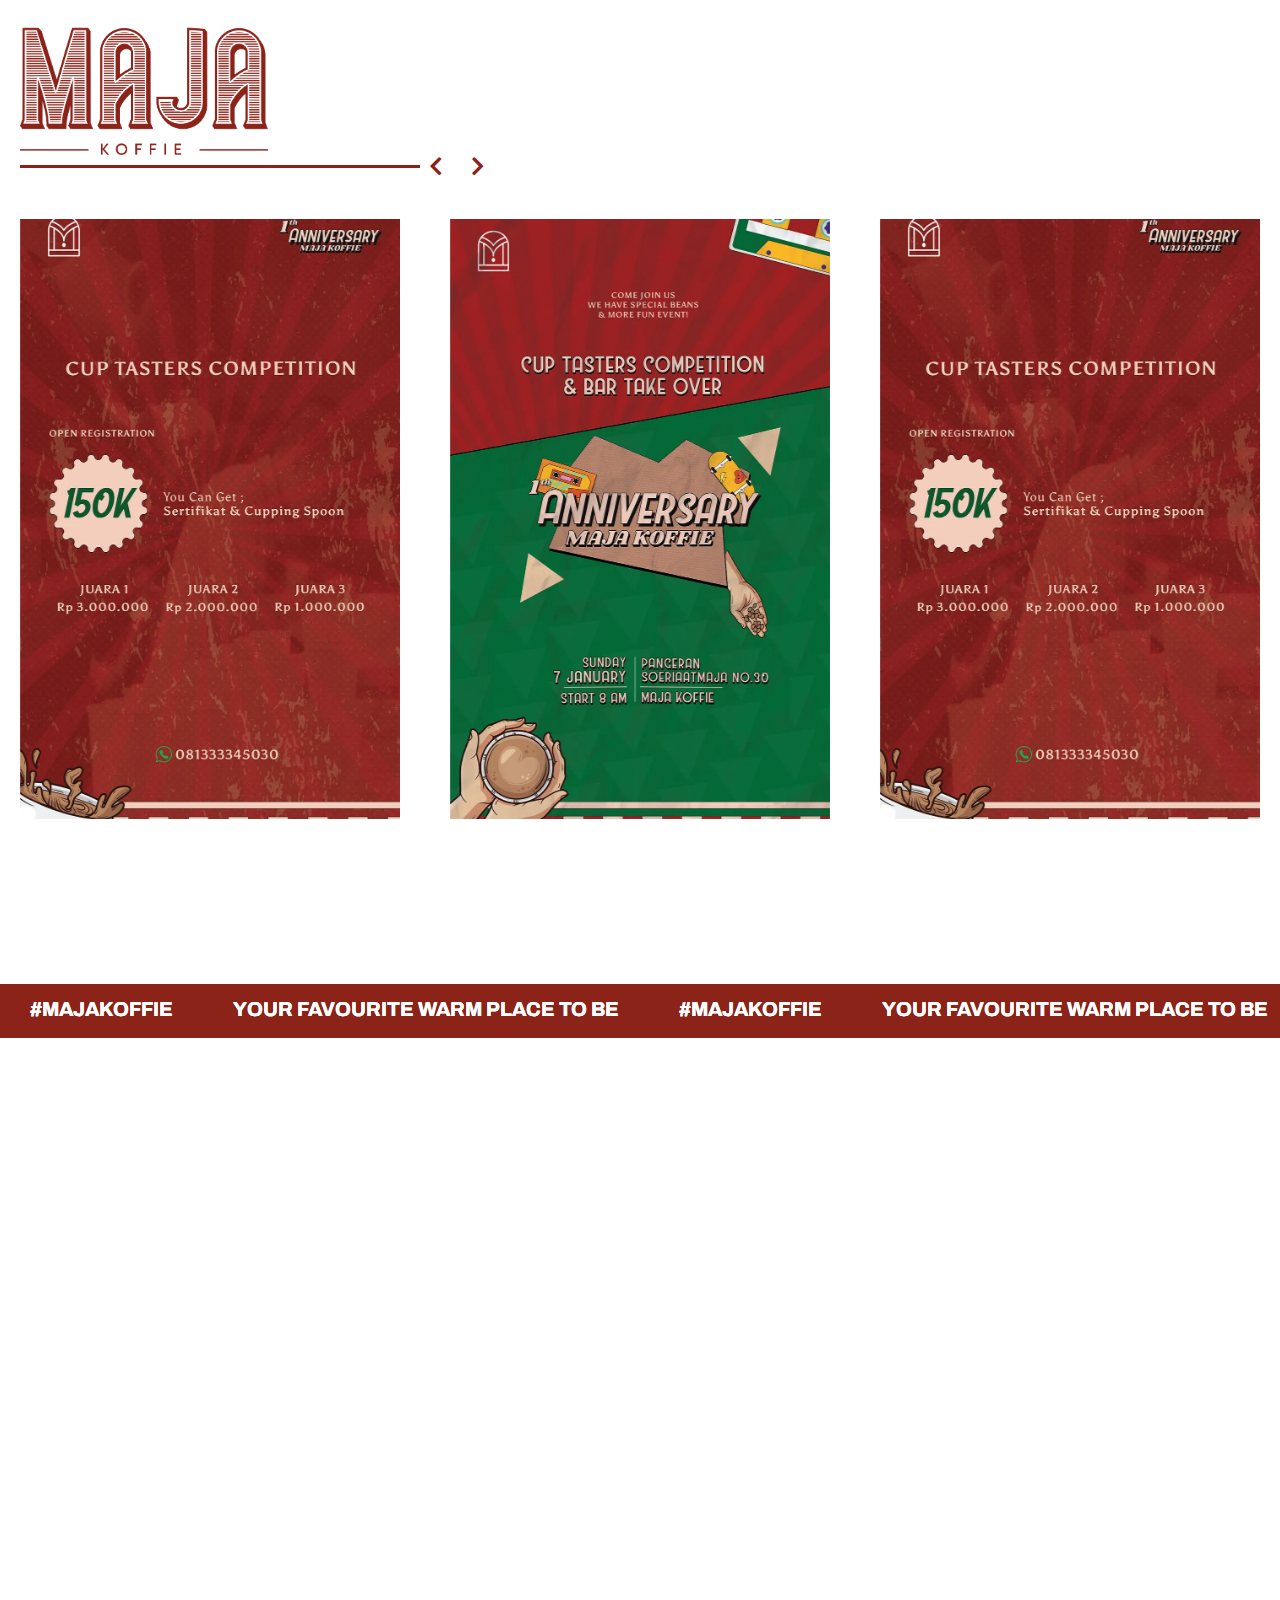
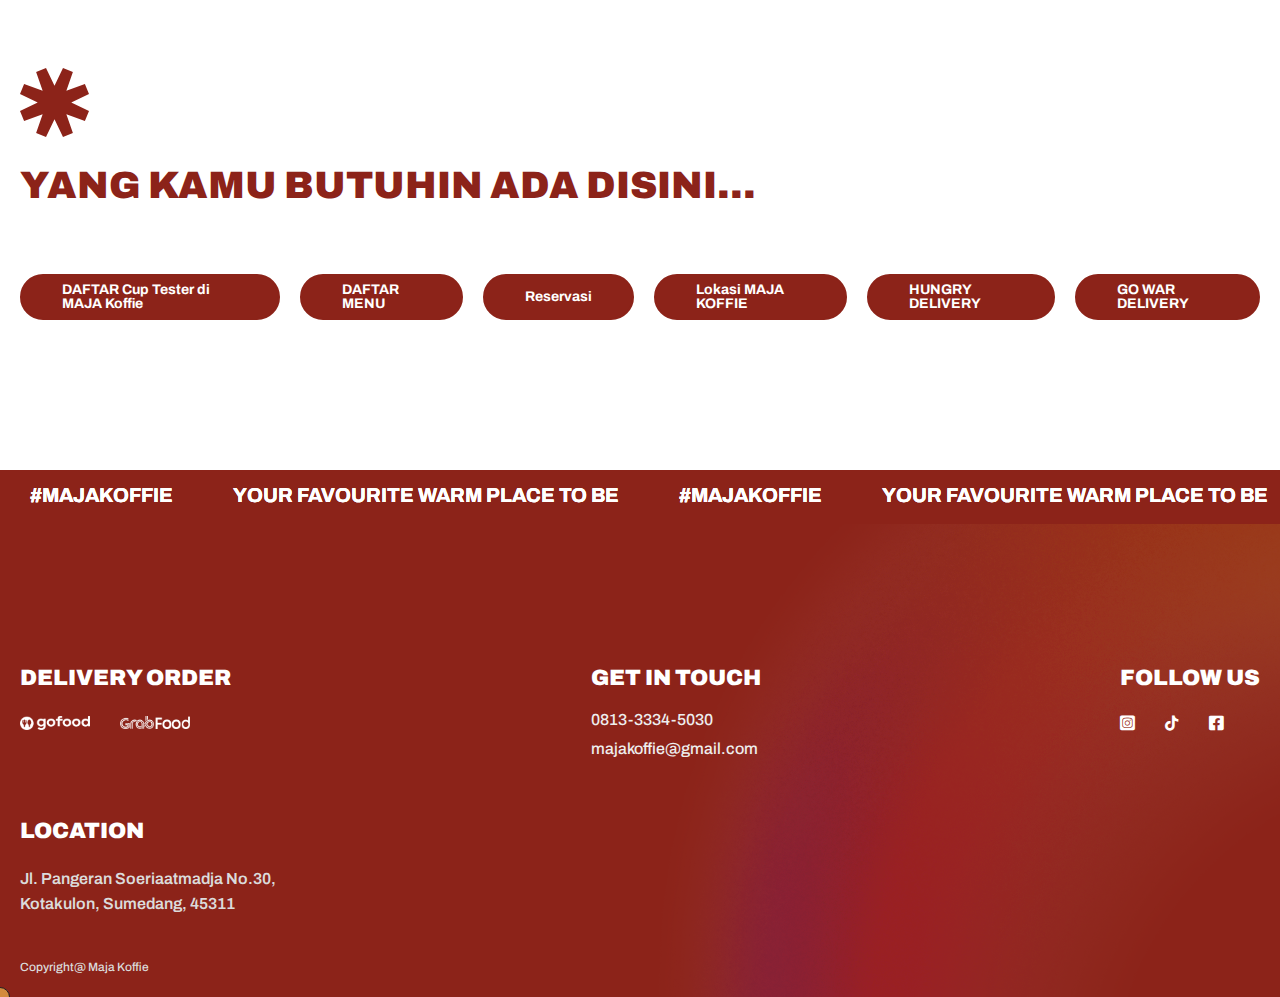
==== index.html @ 244e56b1 "Update" ====
<!DOCTYPE html>
<html lang="en">
    <head>
        <meta charset="UTF-8" />
        <meta name="viewport" content="width=device-width, initial-scale=1.0, minimum-scale=1.0" />
        <meta http-equiv="X-UA-Compatible" content="ie=edge" />
        <meta charset="utf-8">
        <title>Maja Koffie Sumedang - Tempat Ngopi Terhits di sumedang</title>
        <meta name="description" content="Nikmati pengalaman ngopi yang menyegarkan di Maja Koffie. Kafe outdoor dengan taman luas dan suasana asri. Nikmati kopi spesial dan makanan lezat dalam lingkungan yang romantis. Temukan tempat nongkrong favoritmu di Bandung!" />
  	    <meta name="keywords" content="Kopi Sumedang, Kafe Outdoor, Coffee Shop Sumedang, Tempat Ngopi Asri, Kafe Romantis, Taman Luas, Kopi Spesial, Minuman Segar, Makanan Lezat, Tempat Nongkrong Bandung" />
  	    <meta name="author" content="Maja Koffie" />
        <link rel="stylesheet preload" as="style" href="css/preload.min.css" />
        <link rel="stylesheet preload" as="style" href="css/icomoon.css" />
        <link rel="stylesheet preload" as="style" href="css/libs.min.css" />
        <link rel="stylesheet" href="css/index.min.css" />

           <!-- Favicon -->
        <link rel="icon" type="image/icon" href="favicon.ico">


    </head>
    <body>
        <header class="header" data-page="home" data-page-parent="home">
            <div class="header_bg">
                <picture>
                    <source data-srcset="img/gradients/10.webp" srcset="img/gradients/10.webp" type="image/webp" />
                    <img class="lazy" data-src="img/gradients/10.png" src="img/gradients/10.png" alt="Suasana asri Maja Koffie dengan meja kayu dan pohon-pohon hijau di sekitarnya." />
                </picture>
            </div>
            <!--<div class="container d-flex">
                <a class="header_logo logo" href="index.html">
                    <span class="header_logo-wrapper">
                        <img src="img/logo1.png" alt="150 COffee garden" />
                    </span>
                </a>
            </div> -->
        </header>
        <main>
            
            

            <!--  features 1 section start  -->
             <!--<section class="features features--1 section">
                <div class="container">
                    <div class="features_media d-flex">
                        <div class="stories" data-aos="zoom-in" data-aos-duration="600">
                            <picture>
                                <br>
                                <img class="lazy" data-src="img/01.jpg" src="img/01.jpg" alt="Cangkir kopi spesial Maja Koffie yang dihiasi dengan latte art yang indah." />
                            </picture>
                        </div>
                    </div>
                    <div class="features_main">
                        <img style="width: 30%;" src="img/textredlogo.png" alt="MajaKoffie" />
                        <br>
                        <p data-aos="fade-left" style="font-size: 18px;" data-aos-delay="50">Udah nemu spot pilihan kamu buat hari ini?</p>
                        <p class="features_main-text text--md" data-aos="fade-left" data-aos-delay="100">
                            Gak bisa milih saking banyaknya spot yang bakal bikin kamu nyaman?<br>
                            Gak apa-apa, emang kalo soal pilih-memilih berat banget, kita juga tau kok..<br><br>
                            Makanya gak akan maksa buat kamu milih sekarang,<br>mending langsung dateng aja biar kamu bisa nikmatin langsung sendiri suasananya..
                        </p>
                    </div>
                </div>
            </section>-->
            <!--  features 1 section end  -->

            <!--  cases section start  -->
            <section class="cases section">
                <div class="container">
                    <br>
                    <img style="width: 20%;" src="img/textredlogo.png" alt="MajaKoffie" />
                    <div class="section_nav">
                        <!-- <h3 class="section_nav-title" style="color: #8c2319;">
                            Menu Favorit?
                        </h3> -->
                        <div class="section_nav-controls" style="color: #8c2319;">
                            <span class="divider" style="background-color: #8c2319;"></span>
                            <div class="section_nav-controls_btns">
                                <button class="link splide__arrow--prev" type="button" aria-label="Previous slide">
                                    <i class="icon-angle-left"></i>
                                </button>
                                <button class="link splide__arrow--next" type="button" aria-label="Next slide">
                                    <i class="icon-angle-right"></i>
                                </button>
                            </div>
                        </div>
                    </div>
                    <div class="cases_slider splide">
                        <div class="splide__track">
                            <div class="splide__list">
                                <!-- <div class="cases_slider-slide splide__slide">
                                    <div class="media">
                                        <picture>
                                            <source data-srcset="img/campaign1.webp" srcset="img/campaign1.webp" type="image/webp" />
                                            <img class="lazy" data-src="img/campaign1.webp" src="img/campaign1.webp" alt="Meja outdoor dengan payung di atasnya, dihiasi dengan gelas-gelas kopi dan makanan lezat." />
                                        </picture>
                                    </div>
                                </div>
                                <div class="cases_slider-slide splide__slide">
                                    <div class="media">
                                        <a class="link" href="#">
                                            <picture>
                                                <img
                                                    class="lazy"
                                                    data-src="img/campaign2.webp"
                                                    src="img/campaign2.webp"
                                                    alt="Suasana asri Maja Koffie dengan meja kayu dan pohon-pohon hijau di sekitarnya"
                                                />
                                            </picture>
                                        </a>
                                    </div>
                                </div>
                                <div class="cases_slider-slide splide__slide">
                                    <div class="media">
                                        <a class="link" href="#">
                                            <picture>
                                                <img
                                                    class="lazy"
                                                    data-src="img/campaign3.webp"
                                                    src="img/campaign3.webp"
                                                    alt="Suasana asri Maja Koffie dengan meja kayu dan pohon-pohon hijau di sekitarnya."
                                                />
                                            </picture>
                                        </a>
                                    </div>
                                </div>
                                <div class="cases_slider-slide splide__slide">
                                    <div class="media">
                                        <a class="link" href="#">
                                            <picture>
                                                <img
                                                    class="lazy"
                                                    data-src="img/campaign4.webp"
                                                    src="img/campaign4.webp"
                                                    alt="Suasana asri Maja Koffie dengan meja kayu dan pohon-pohon hijau di sekitarnya."
                                                />
                                            </picture>
                                        </a>
                                    </div> -->

                                    <div class="cases_slider-slide splide__slide">
                                    <div class="media">
                                        <a class="link" href="#">
                                            <picture>
                                                <img
                                                    class="lazy"
                                                    data-src="img/anniversay1.webp"
                                                    src="img/anniversay1.webp"
                                                    alt="Suasana asri Maja Koffie dengan meja kayu dan pohon-pohon hijau di sekitarnya."
                                                />
                                            </picture>
                                        </a>
                                    </div>
                                    </div>
                                    <div class="cases_slider-slide splide__slide">
                                        <div class="media">
                                            <a class="link" href="#">
                                                <picture>
                                                    <img
                                                        class="lazy"
                                                        data-src="img/anniversay2.webp"
                                                        src="img/anniversay2.webp"
                                                        alt="Suasana asri Maja Koffie dengan meja kayu dan pohon-pohon hijau di sekitarnya."
                                                    />
                                                </picture>
                                            </a>
                                        </div>
                                        </div>
                            </div>
                                 <!--  <div class="cases_slider-slide splide__slide">
                                    <div class="media">
                                        <a class="link" href="#">
                                            <picture>
                                                <source
                                                    data-srcset="img/placeholder.jpg"
                                                    srcset="img/placeholder.jpg"
                                                    type="image/webp"
                                                />
                                                <img
                                                    class="lazy"
                                                    data-src="img/placeholder.jpg"
                                                    src="img/placeholder.jpg"
                                                    alt="Case #5"
                                                />
                                            </picture>
                                        </a>
                                    </div>
                                    <div class="main">
                                        <h6 class="main_title">Creating a street style icon with Upcreators Fashion Brand</h6>
                                    </div>
                                </div> -->
                            </div>
                        </div>
                    </div>
                </div>
            </section>
            <!--  cases section end  -->
            
            <!--  CTA section start  -->
            <section class="cta">
                <div class="ticker yellow" style="color: #ffffff;">
                    <div class="d-none">
                        <span class="ticker-item">#MajaKoffie</span>
                        <span class="ticker-item">Your Favourite Warm Place To Be</span>
                        <span class="ticker-item">#MajaKoffie</span>
                        <span class="ticker-item">Your Favourite Warm Place To Be</span>
                    </div>
                </div>
                <div class="container">
                    
                    <div class="cta_media">
                        <div class="cta_media-item cta_media-item--main">
                            <video autoplay loop muted playsinline>
                                <source src="video/anniversary.ogv" type='video/ogv; codecs="theora, vorbis"' />
                                <source src="video/anniversary.mp4" type='video/mp4; codecs="avc1.42E01E, mp4a.40.2"' />
                                <source src="video/anniversary.webm" type='video/webm; codecs="vp8, vorbis"' />
                            </video>
                        </div>
                        <div class="cta_media-item cta_media-item--secondary laxY" data-aos="fade-in">
                            <picture>
                                <source data-srcset="img/placeholder.jpg" srcset="img/placeholder.jpg" type="image/webp" />
                                <img class="lazy" data-src="img/placeholder.jpg" src="img/placeholder.jpg" alt="Cangkir kopi spesial Maja Koffie yang dihiasi dengan latte art yang indah" />
                            </picture>
                        </div>
                    </div>

                    <div class="cta_main">
                        <div class="cta_main-icon rotate shape accent">
                            <svg width="69" height="69" viewBox="0 0 69 69" fill="none" xmlns="http://www.w3.org/2000/svg">
                                <path
                                    d="M42.993 69L34.5 51.2698L26.007 69L16.1104 64.9008L22.6419 46.3582L4.09932 52.8899L0 42.993L17.7302 34.5L0 26.007L4.09932 16.1103L22.6419 22.6418L16.1104 4.09921L26.007 0L34.5 17.7302L42.993 0L52.8899 4.09921L46.3582 22.6418L64.9008 16.1103L69 26.007L51.2698 34.5L69 42.993L64.9008 52.8899L46.3582 46.3582L52.8899 64.9008L42.993 69Z"
                                    fill="currentColor"
                                />
                            </svg>
                        </div>
                        <h2 class="cta_main-title h2">
                            <span class="accent linebreak" style="color: #8c2319;">Yang Kamu Butuhin ada Disini...</span>
                        </h2>
                        <div class="cta_main-action">
                            <a class="btn btn--accent btn--arrow" style="border-radius: 30px; color: #ffffff;" target="_blank" href="https://api.whatsapp.com/send?phone=6281333345030&text=Halo+min%2C+mau+daftar+CUP+Taster+MAJA+KOFFIE+dong%21">DAFTAR Cup Tester di MAJA Koffie <i class="icon icon-arrow-right"></i></a>
                            <a class="btn btn--accent btn--arrow" style="border-radius: 30px; color: #ffffff;" target="_blank" href="https://drive.google.com/drive/folders/1pKeWYlJEcKHJVIb-ZXwgGNbka9PP47Pg?usp=share_link">DAFTAR MENU <i class="icon icon-arrow-right"></i></a>
                            <a class="btn btn--accent btn--arrow" style="border-radius: 30px; color: #ffffff;"  target="_blank" href="https://api.whatsapp.com/send?phone=6281333345030&text=Halo%20Maja%20Koffie">Reservasi <i class="icon icon-arrow-right"></i></a>
                            <a class="btn btn--accent btn--arrow" style="border-radius: 30px; color: #ffffff;"  target="_blank" href="https://goo.gl/maps/nWCJfH3yxgHKz2n6A">Lokasi MAJA KOFFIE <i class="icon icon-arrow-right"></i></a>
                            <a class="btn btn--accent btn--arrow" style="border-radius: 30px; color: #ffffff;"  target="_blank" href="https://api.whatsapp.com/send?phone=6281221605317&text=Hallo%20Hungry%20Delivery%20Mau%20Order%20produk%20dari%20Maja%20Koffie%20yah.">HUNGRY DELIVERY <i class="icon icon-arrow-right"></i></a>
                            <a class="btn btn--accent btn--arrow" style="border-radius: 30px; color: #ffffff;"  target="_blank" href="https://api.whatsapp.com/send?phone=6281394782882&text=Hallo%20Go%20War.%20Mau%20Order%20produk%20dari%20Maja%20Koffie%20yah.">GO WAR DELIVERY <i class="icon icon-arrow-right"></i></a>
                        </div>
                    </div>


                </div>
                <div class="ticker yellow" style="color: #ffffff;">
                    <div class="d-none">
                        <span class="ticker-item">#MajaKoffie</span>
                        <span class="ticker-item">Your Favourite Warm Place To Be</span>
                        <span class="ticker-item">#MajaKoffie</span>
                        <span class="ticker-item">Your Favourite Warm Place To Be</span>
                    </div>
                </div>
            </section>
            <!--  CTA section end  -->
            
            <!--  services section start  -->
            
            
        </main>
        <footer class="footer" style="background-color: #8c2319;">
            <div class="footer_bg">
                <picture>
                    <source data-srcset="img/gradients/10.webp" srcset="img/gradients/10.webp" type="image/webp" />
                    <img class="lazy" data-src="img/gradients/10.jpg" src="img/gradients/10.jpg" alt="Maja Koffie Sumedang" />
                </picture>
            </div>
            <div class="container">
                <div class="footer_about">
                    <div class="footer_about-slogan">
                    </div>
                </div>
                <div class="footer_main d-flex">
                    <div class="footer_main-block">
                        <h4 class="footer_main-block_title">Delivery Order</h4>
                        <ul class="footer_main-block_socials socials" style="color: #ffffff;">
                            <li>
                                <a href="https://gofood.link/a/GkZkyEC" target="_blank" rel="noopener noreferrer">
                                    <img src="img/delivery/wgofood.png" class="merchant">
                                </a>
                            </li>
                            <li>
                                <a href="https://food.grab.com/id/id/restaurant/maja-koffie-kotakulon-delivery/6-C33HEZJAE8KYDA" target="_blank" rel="noopener noreferrer">
                                    <img src="img/delivery/wgrabfood.png" class="merchant">
                                </a>
                            </li>
                            
                        </ul>
                    </div>

                    <div class="footer_main-block">
                        <h4 class="footer_main-block_title">Follow Us</h4>
                        <ul class="footer_main-block_socials socials" style="color: #ffffff;">
                            <li>
                                <a href="https://www.instagram.com/majakoffie/" target="_blank" rel="noopener noreferrer">
                                    <i class="icon-instagram"></i>
                                </a>
                            </li>
                            <li>
                                <a href="https://tiktok.com/@majakoffie" target="_blank" rel="noopener noreferrer">
                                    <i class="icon-tiktok"></i>
                                </a>
                            </li>
                            <li>
                                <a href="https://www.facebook.com/profile.php?id=100088168419615" target="_blank" rel="noopener noreferrer">
                                    <i class="icon-facebook"></i>
                                </a>
                            </li>
                        </ul>
                    </div>





                    <div class="footer_main-block">
                        <h4 class="footer_main-block_title">Get In Touch</h4>
                        <div class="footer_main-block_content d-flex flex-column">
                            <a class="link link--underline" href="#">0813-3334-5030</a>
                            <a class="link link--underline" href="#">majakoffie@gmail.com</a>
                        </div>
                    </div>
                    <!-- <div class="footer_main-block">
                        <h4 class="footer_main-block_title">Business Enquiries</h4>
                        <div class="footer_main-block_content">
                            <a class="link link--underline" href="#">@150coffeegarden</a>
                        </div>
                    </div>-->
                    <div class="footer_main-block">
                        <h4 class="footer_main-block_title">Location</h4>
                        <div class="footer_main-block_content">
                            <span>Jl. Pangeran Soeriaatmadja No.30, <span class="linebreak">Kotakulon, Sumedang, 45311</span></span>
                        </div>
                    </div>
                    <!--<div class="footer_main-block">
                        <h4 class="footer_main-block_title">Pages</h4>
                        <ul class="footer_main-block_nav d-flex">
                            <li>
                                <a class="nav-link" href="index.html" data-page="home" data-page-parent="home">Home</a>
                            </li>
                            <li>
                                <a class="nav-link" target="_blank" href="wedding.html" data-page="about">150 Wedding Venue</a>
                            </li>
                            <li>
                                <a class="nav-link" target="_blank" href="karir/index.html" data-page="cases" data-page-parent="cases">Karir</a>
                            </li>
                            
                        </ul>
                    </div>-->
                </div>
            </div>
            <p class="footer_copy">Copyright@ <span id="currentYear"></span> Maja Koffie</p>
        </footer>
        
        <button class="scrollTrigger" id="scrollTrigger"><i class="icon-to-top"></i></button>
        <script id="www-widgetapi-script" src="https://s.ytimg.com/yts/jsbin/www-widgetapi-vflS50iB-/www-widgetapi.js" async=""></script>
        <script src="https://www.youtube.com/player_api"></script>
        <script src="js/common.min.js"></script>
        <script src="js/lottie.min.js"></script>

        <script src="js/index.min.js"></script>
        <script src="js/ticker.min.js"></script>
    </body>
</html>
---- css/preload.min.css ----
/**
 * Upcreators
 * Upcreators is the template for Agency, Streamers, Shop, Blog, Portfolio, Events, etc
 * Exclusively on https://1.envato.market/upcreators-html
 *
 * @encoding        UTF-8
 * @version         1.0.0
 * @copyright       (C) 2018 - 2022 Merkulove ( https://merkulov.design/ ). All rights reserved.
 * @license         Envato License https://1.envato.market/KYbje
 * @contributors    Lilith Lamber (winter.rituel@gmail.com)
 * @support         help@merkulov.design
 **/
@font-face{font-family:Archivo;src:local("Archivo-Regular"),url(../fonts/Archivo-Regular.woff2) format("woff2"),url(../fonts/Archivo-Regular.woff) format("woff");font-weight:400;font-style:normal;font-display:swap}@font-face{font-family:Archivo;src:local("Archivo-Italic"),url(../fonts/Archivo-Italic.woff2) format("woff2"),url(../fonts/Archivo-Italic.woff) format("woff");font-weight:400;font-style:italic;font-display:swap}@font-face{font-family:Archivo;src:local("Archivo-Medium"),url(../fonts/Archivo-Medium.woff2) format("woff2"),url(../fonts/Archivo-Medium.woff) format("woff");font-weight:500;font-style:normal;font-display:swap}@font-face{font-family:Archivo;src:local("Archivo-MediumItalic"),url(../fonts/Archivo-MediumItalic.woff2) format("woff2"),url(../fonts/Archivo-MediumItalic.woff) format("woff");font-weight:500;font-style:italic;font-display:swap}@font-face{font-family:Archivo;src:local("Archivo-SemiBold"),url(../fonts/Archivo-SemiBold.woff2) format("woff2"),url(../fonts/Archivo-SemiBold.woff) format("woff");font-weight:600;font-style:normal;font-display:swap}@font-face{font-family:Archivo;src:local("Archivo-Bold"),url(../fonts/Archivo-Bold.woff2) format("woff2"),url(../fonts/Archivo-Bold.woff) format("woff");font-weight:700;font-style:normal;font-display:swap}@font-face{font-family:Archivo;src:local("Archivo-ExtraBold"),url(../fonts/Archivo-ExtraBold.woff2) format("woff2"),url(../fonts/Archivo-ExtraBold.woff) format("woff");font-weight:800;font-style:normal;font-display:swap}@font-face{font-family:Archivo;src:local("Archivo-Black"),url(../fonts/Archivo-Black.woff2) format("woff2"),url(../fonts/Archivo-Black.woff) format("woff");font-weight:900;font-style:normal;font-display:swap}
/*# sourceMappingURL=../sourcemaps/preload.css.map */
---- css/icomoon.css ----
/**
 * Upcreators
 * Upcreators is the template for Agency, Streamers, Shop, Blog, Portfolio, Events, etc
 * Exclusively on https://1.envato.market/upcreators-html
 *
 * @encoding        UTF-8
 * @version         1.0.0
 * @copyright       (C) 2018 - 2022 Merkulove ( https://merkulov.design/ ). All rights reserved.
 * @license         Envato License https://1.envato.market/KYbje
 * @contributors    Lilith Lamber (winter.rituel@gmail.com)
 * @support         help@merkulov.design
 **/
@font-face {
    font-family: 'icomoon';
    src: url('../fonts/icomoon.woff') format('woff');
    font-weight: normal;
    font-style: normal;
    font-display: block;
}

[class^="icon-"], [class*=" icon-"] {
    /* use !important to prevent issues with browser extensions that change fonts */
    font-family: 'icomoon' !important;
    speak: never;
    font-style: normal;
    font-weight: normal;
    font-variant: normal;
    text-transform: none;
    line-height: 1;

    /* Better Font Rendering =========== */
    -webkit-font-smoothing: antialiased;
    -moz-osx-font-smoothing: grayscale;
}

.icon-to-top:before {
    content: "\e92a";
}

.icon-filters:before {
    content: "\e927";
}

.icon-arrow-right:before {
    content: "\e907";
}

.icon-arrow-left:before {
    content: "\e90d";
}

.icon-plus:before {
    content: "\e928";
}

.icon-minus:before {
    content: "\e929";
}

.icon-angle-up:before {
    content: "\e900";
}

.icon-angle-down:before {
    content: "\e901";
}

.icon-heart:before {
    content: "\e924";
}

.icon-heart-o:before {
    content: "\e925";
}

.icon-bold-cross:before {
    content: "\e902";
}

.icon-sharp-star:before {
    content: "\e903";
}

.icon-return:before {
    content: "\e904";
}

.icon-caret-down-solid:before {
    content: "\e905";
}

.icon-rectangle-star:before {
    content: "\e908";
}

.icon-sticky:before {
    content: "\e909";
}

.icon-instagram:before {
    content: "\e90a";
}

.icon-tiktok:before {
    content: "\e90b";
}

.icon-search:before {
    content: "\e90c";
}

.icon-star:before {
    content: "\e90e";
}

.icon-star-o:before {
    content: "\e90f";
}

.icon-user:before {
    content: "\e910";
}

.icon-grid:before {
    content: "\e911";
}

.icon-check:before {
    content: "\e912";
}

.icon-close:before {
    content: "\e913";
}

.icon-list:before {
    content: "\e914";
}

.icon-play:before {
    content: "\e915";
}

.icon-angle-left:before {
    content: "\e916";
}

.icon-angle-right:before {
    content: "\e917";
}

.icon-faq:before {
    content: "\e918";
}

.icon-reply:before {
    content: "\e919";
}

.icon-facebook:before {
    content: "\e91a";
}

.icon-quote:before {
    content: "\e91b";
}

.icon-circle:before {
    content: "\e91c";
}

.icon-youtube:before {
    content: "\e91d";
}

.icon-share:before {
    content: "\e91e";
}

.icon-bag:before {
    content: "\e91f";
}

.icon-location:before {
    content: "\e920";
}

.icon-package:before {
    content: "\e921";
}

.icon-delivery:before {
    content: "\e922";
}

.icon-stats:before {
    content: "\e923";
}

.icon-caret-down:before {
    content: "\e926";
}
---- css/libs.min.css ----
/**
 * Upcreators
 * Upcreators is the template for Agency, Streamers, Shop, Blog, Portfolio, Events, etc
 * Exclusively on https://1.envato.market/upcreators-html
 *
 * @encoding        UTF-8
 * @version         1.0.0
 * @copyright       (C) 2018 - 2022 Merkulove ( https://merkulov.design/ ). All rights reserved.
 * @license         Envato License https://1.envato.market/KYbje
 * @contributors    Lilith Lamber (winter.rituel@gmail.com)
 * @support         help@merkulov.design
 **/
/*!
 * Bootstrap Grid v5.1.3 (https://getbootstrap.com/)
 * Copyright 2011-2021 The Bootstrap Authors
 * Copyright 2011-2021 Twitter, Inc.
 * Licensed under MIT (https://github.com/twbs/bootstrap/blob/main/LICENSE)
 */:root{--bs-blue:#0d6efd;--bs-indigo:#6610f2;--bs-purple:#6f42c1;--bs-pink:#d63384;--bs-red:#dc3545;--bs-orange:#fd7e14;--bs-yellow:#ffc107;--bs-green:#198754;--bs-teal:#20c997;--bs-cyan:#0dcaf0;--bs-white:#fff;--bs-gray:#6c757d;--bs-gray-dark:#343a40;--bs-gray-100:#f8f9fa;--bs-gray-200:#e9ecef;--bs-gray-300:#dee2e6;--bs-gray-400:#ced4da;--bs-gray-500:#adb5bd;--bs-gray-600:#6c757d;--bs-gray-700:#495057;--bs-gray-800:#343a40;--bs-gray-900:#212529;--bs-primary:#0d6efd;--bs-secondary:#6c757d;--bs-success:#198754;--bs-info:#0dcaf0;--bs-warning:#ffc107;--bs-danger:#dc3545;--bs-light:#f8f9fa;--bs-dark:#212529;--bs-primary-rgb:13,110,253;--bs-secondary-rgb:108,117,125;--bs-success-rgb:25,135,84;--bs-info-rgb:13,202,240;--bs-warning-rgb:255,193,7;--bs-danger-rgb:220,53,69;--bs-light-rgb:248,249,250;--bs-dark-rgb:33,37,41;--bs-white-rgb:255,255,255;--bs-black-rgb:0,0,0;--bs-body-color-rgb:33,37,41;--bs-body-bg-rgb:255,255,255;--bs-font-sans-serif:system-ui,-apple-system,"Segoe UI",Roboto,"Helvetica Neue",Arial,"Noto Sans","Liberation Sans",sans-serif,"Apple Color Emoji","Segoe UI Emoji","Segoe UI Symbol","Noto Color Emoji";--bs-font-monospace:SFMono-Regular,Menlo,Monaco,Consolas,"Liberation Mono","Courier New",monospace;--bs-gradient:linear-gradient(180deg, rgba(255, 255, 255, 0.15), rgba(255, 255, 255, 0));--bs-body-font-family:var(--bs-font-sans-serif);--bs-body-font-size:1rem;--bs-body-font-weight:400;--bs-body-line-height:1.5;--bs-body-color:#212529;--bs-body-bg:#fff;--swiper-theme-color:#007aff;--gl-star-color:#fdd835;--gl-star-color-inactive:#dcdce6;--gl-star-empty:url(../img/star-empty.svg);--gl-star-full:url(../img/star-full.svg);--gl-star-size:24px;--gl-tooltip-border-radius:4px;--gl-tooltip-font-size:0.875rem;--gl-tooltip-font-weight:400;--gl-tooltip-line-height:1;--gl-tooltip-margin:12px;--gl-tooltip-padding:.5em 1em;--gl-tooltip-size:6px;--gl-star-empty:url('../svg/star--empty.svg');--gl-star-full:url('../svg/star--full.svg');--gl-star-size:20px}.container,.container-fluid,.container-lg,.container-md,.container-sm,.container-xl,.container-xxl{width:100%;padding-right:var(--bs-gutter-x,.75rem);padding-left:var(--bs-gutter-x,.75rem);margin-right:auto;margin-left:auto}@media (min-width:576px){.container,.container-sm{max-width:540px}}@media (min-width:768px){.container,.container-md,.container-sm{max-width:720px}}@media (min-width:992px){.container,.container-lg,.container-md,.container-sm{max-width:960px}}@media (min-width:1200px){.container,.container-lg,.container-md,.container-sm,.container-xl{max-width:1140px}}@media (min-width:1400px){.container,.container-lg,.container-md,.container-sm,.container-xl,.container-xxl{max-width:1320px}}.row{--bs-gutter-x:1.5rem;--bs-gutter-y:0;display:-webkit-box;display:-ms-flexbox;display:flex;-ms-flex-wrap:wrap;flex-wrap:wrap;margin-top:calc(-1 * var(--bs-gutter-y));margin-right:calc(-.5 * var(--bs-gutter-x));margin-left:calc(-.5 * var(--bs-gutter-x))}.row>*{-webkit-box-sizing:border-box;box-sizing:border-box;-ms-flex-negative:0;flex-shrink:0;width:100%;max-width:100%;padding-right:calc(var(--bs-gutter-x) * .5);padding-left:calc(var(--bs-gutter-x) * .5);margin-top:var(--bs-gutter-y)}.col{-webkit-box-flex:1;-ms-flex:1 0 0%;flex:1 0 0%}.row-cols-auto>*{-webkit-box-flex:0;-ms-flex:0 0 auto;flex:0 0 auto;width:auto}.row-cols-1>*{-webkit-box-flex:0;-ms-flex:0 0 auto;flex:0 0 auto;width:100%}.row-cols-2>*{-webkit-box-flex:0;-ms-flex:0 0 auto;flex:0 0 auto;width:50%}.row-cols-3>*{-webkit-box-flex:0;-ms-flex:0 0 auto;flex:0 0 auto;width:33.3333333333%}.row-cols-4>*{-webkit-box-flex:0;-ms-flex:0 0 auto;flex:0 0 auto;width:25%}.row-cols-5>*{-webkit-box-flex:0;-ms-flex:0 0 auto;flex:0 0 auto;width:20%}.row-cols-6>*{-webkit-box-flex:0;-ms-flex:0 0 auto;flex:0 0 auto;width:16.6666666667%}.col-auto{-webkit-box-flex:0;-ms-flex:0 0 auto;flex:0 0 auto;width:auto}.col-1{-webkit-box-flex:0;-ms-flex:0 0 auto;flex:0 0 auto;width:8.33333333%}.col-2{-webkit-box-flex:0;-ms-flex:0 0 auto;flex:0 0 auto;width:16.66666667%}.col-3{-webkit-box-flex:0;-ms-flex:0 0 auto;flex:0 0 auto;width:25%}.col-4{-webkit-box-flex:0;-ms-flex:0 0 auto;flex:0 0 auto;width:33.33333333%}.col-5{-webkit-box-flex:0;-ms-flex:0 0 auto;flex:0 0 auto;width:41.66666667%}.col-6{-webkit-box-flex:0;-ms-flex:0 0 auto;flex:0 0 auto;width:50%}.col-7{-webkit-box-flex:0;-ms-flex:0 0 auto;flex:0 0 auto;width:58.33333333%}.col-8{-webkit-box-flex:0;-ms-flex:0 0 auto;flex:0 0 auto;width:66.66666667%}.col-9{-webkit-box-flex:0;-ms-flex:0 0 auto;flex:0 0 auto;width:75%}.col-10{-webkit-box-flex:0;-ms-flex:0 0 auto;flex:0 0 auto;width:83.33333333%}.col-11{-webkit-box-flex:0;-ms-flex:0 0 auto;flex:0 0 auto;width:91.66666667%}.col-12{-webkit-box-flex:0;-ms-flex:0 0 auto;flex:0 0 auto;width:100%}.offset-1{margin-left:8.33333333%}.offset-2{margin-left:16.66666667%}.offset-3{margin-left:25%}.offset-4{margin-left:33.33333333%}.offset-5{margin-left:41.66666667%}.offset-6{margin-left:50%}.offset-7{margin-left:58.33333333%}.offset-8{margin-left:66.66666667%}.offset-9{margin-left:75%}.offset-10{margin-left:83.33333333%}.offset-11{margin-left:91.66666667%}.g-0,.gx-0{--bs-gutter-x:0}.g-0,.gy-0{--bs-gutter-y:0}.g-1,.gx-1{--bs-gutter-x:0.25rem}.g-1,.gy-1{--bs-gutter-y:0.25rem}.g-2,.gx-2{--bs-gutter-x:0.5rem}.g-2,.gy-2{--bs-gutter-y:0.5rem}.g-3,.gx-3{--bs-gutter-x:1rem}.g-3,.gy-3{--bs-gutter-y:1rem}.g-4,.gx-4{--bs-gutter-x:1.5rem}.g-4,.gy-4{--bs-gutter-y:1.5rem}.g-5,.gx-5{--bs-gutter-x:3rem}.g-5,.gy-5{--bs-gutter-y:3rem}@media (min-width:576px){.col-sm{-webkit-box-flex:1;-ms-flex:1 0 0%;flex:1 0 0%}.row-cols-sm-auto>*{-webkit-box-flex:0;-ms-flex:0 0 auto;flex:0 0 auto;width:auto}.row-cols-sm-1>*{-webkit-box-flex:0;-ms-flex:0 0 auto;flex:0 0 auto;width:100%}.row-cols-sm-2>*{-webkit-box-flex:0;-ms-flex:0 0 auto;flex:0 0 auto;width:50%}.row-cols-sm-3>*{-webkit-box-flex:0;-ms-flex:0 0 auto;flex:0 0 auto;width:33.3333333333%}.row-cols-sm-4>*{-webkit-box-flex:0;-ms-flex:0 0 auto;flex:0 0 auto;width:25%}.row-cols-sm-5>*{-webkit-box-flex:0;-ms-flex:0 0 auto;flex:0 0 auto;width:20%}.row-cols-sm-6>*{-webkit-box-flex:0;-ms-flex:0 0 auto;flex:0 0 auto;width:16.6666666667%}.col-sm-auto{-webkit-box-flex:0;-ms-flex:0 0 auto;flex:0 0 auto;width:auto}.col-sm-1{-webkit-box-flex:0;-ms-flex:0 0 auto;flex:0 0 auto;width:8.33333333%}.col-sm-2{-webkit-box-flex:0;-ms-flex:0 0 auto;flex:0 0 auto;width:16.66666667%}.col-sm-3{-webkit-box-flex:0;-ms-flex:0 0 auto;flex:0 0 auto;width:25%}.col-sm-4{-webkit-box-flex:0;-ms-flex:0 0 auto;flex:0 0 auto;width:33.33333333%}.col-sm-5{-webkit-box-flex:0;-ms-flex:0 0 auto;flex:0 0 auto;width:41.66666667%}.col-sm-6{-webkit-box-flex:0;-ms-flex:0 0 auto;flex:0 0 auto;width:50%}.col-sm-7{-webkit-box-flex:0;-ms-flex:0 0 auto;flex:0 0 auto;width:58.33333333%}.col-sm-8{-webkit-box-flex:0;-ms-flex:0 0 auto;flex:0 0 auto;width:66.66666667%}.col-sm-9{-webkit-box-flex:0;-ms-flex:0 0 auto;flex:0 0 auto;width:75%}.col-sm-10{-webkit-box-flex:0;-ms-flex:0 0 auto;flex:0 0 auto;width:83.33333333%}.col-sm-11{-webkit-box-flex:0;-ms-flex:0 0 auto;flex:0 0 auto;width:91.66666667%}.col-sm-12{-webkit-box-flex:0;-ms-flex:0 0 auto;flex:0 0 auto;width:100%}.offset-sm-0{margin-left:0}.offset-sm-1{margin-left:8.33333333%}.offset-sm-2{margin-left:16.66666667%}.offset-sm-3{margin-left:25%}.offset-sm-4{margin-left:33.33333333%}.offset-sm-5{margin-left:41.66666667%}.offset-sm-6{margin-left:50%}.offset-sm-7{margin-left:58.33333333%}.offset-sm-8{margin-left:66.66666667%}.offset-sm-9{margin-left:75%}.offset-sm-10{margin-left:83.33333333%}.offset-sm-11{margin-left:91.66666667%}.g-sm-0,.gx-sm-0{--bs-gutter-x:0}.g-sm-0,.gy-sm-0{--bs-gutter-y:0}.g-sm-1,.gx-sm-1{--bs-gutter-x:0.25rem}.g-sm-1,.gy-sm-1{--bs-gutter-y:0.25rem}.g-sm-2,.gx-sm-2{--bs-gutter-x:0.5rem}.g-sm-2,.gy-sm-2{--bs-gutter-y:0.5rem}.g-sm-3,.gx-sm-3{--bs-gutter-x:1rem}.g-sm-3,.gy-sm-3{--bs-gutter-y:1rem}.g-sm-4,.gx-sm-4{--bs-gutter-x:1.5rem}.g-sm-4,.gy-sm-4{--bs-gutter-y:1.5rem}.g-sm-5,.gx-sm-5{--bs-gutter-x:3rem}.g-sm-5,.gy-sm-5{--bs-gutter-y:3rem}}@media (min-width:768px){.col-md{-webkit-box-flex:1;-ms-flex:1 0 0%;flex:1 0 0%}.row-cols-md-auto>*{-webkit-box-flex:0;-ms-flex:0 0 auto;flex:0 0 auto;width:auto}.row-cols-md-1>*{-webkit-box-flex:0;-ms-flex:0 0 auto;flex:0 0 auto;width:100%}.row-cols-md-2>*{-webkit-box-flex:0;-ms-flex:0 0 auto;flex:0 0 auto;width:50%}.row-cols-md-3>*{-webkit-box-flex:0;-ms-flex:0 0 auto;flex:0 0 auto;width:33.3333333333%}.row-cols-md-4>*{-webkit-box-flex:0;-ms-flex:0 0 auto;flex:0 0 auto;width:25%}.row-cols-md-5>*{-webkit-box-flex:0;-ms-flex:0 0 auto;flex:0 0 auto;width:20%}.row-cols-md-6>*{-webkit-box-flex:0;-ms-flex:0 0 auto;flex:0 0 auto;width:16.6666666667%}.col-md-auto{-webkit-box-flex:0;-ms-flex:0 0 auto;flex:0 0 auto;width:auto}.col-md-1{-webkit-box-flex:0;-ms-flex:0 0 auto;flex:0 0 auto;width:8.33333333%}.col-md-2{-webkit-box-flex:0;-ms-flex:0 0 auto;flex:0 0 auto;width:16.66666667%}.col-md-3{-webkit-box-flex:0;-ms-flex:0 0 auto;flex:0 0 auto;width:25%}.col-md-4{-webkit-box-flex:0;-ms-flex:0 0 auto;flex:0 0 auto;width:33.33333333%}.col-md-5{-webkit-box-flex:0;-ms-flex:0 0 auto;flex:0 0 auto;width:41.66666667%}.col-md-6{-webkit-box-flex:0;-ms-flex:0 0 auto;flex:0 0 auto;width:50%}.col-md-7{-webkit-box-flex:0;-ms-flex:0 0 auto;flex:0 0 auto;width:58.33333333%}.col-md-8{-webkit-box-flex:0;-ms-flex:0 0 auto;flex:0 0 auto;width:66.66666667%}.col-md-9{-webkit-box-flex:0;-ms-flex:0 0 auto;flex:0 0 auto;width:75%}.col-md-10{-webkit-box-flex:0;-ms-flex:0 0 auto;flex:0 0 auto;width:83.33333333%}.col-md-11{-webkit-box-flex:0;-ms-flex:0 0 auto;flex:0 0 auto;width:91.66666667%}.col-md-12{-webkit-box-flex:0;-ms-flex:0 0 auto;flex:0 0 auto;width:100%}.offset-md-0{margin-left:0}.offset-md-1{margin-left:8.33333333%}.offset-md-2{margin-left:16.66666667%}.offset-md-3{margin-left:25%}.offset-md-4{margin-left:33.33333333%}.offset-md-5{margin-left:41.66666667%}.offset-md-6{margin-left:50%}.offset-md-7{margin-left:58.33333333%}.offset-md-8{margin-left:66.66666667%}.offset-md-9{margin-left:75%}.offset-md-10{margin-left:83.33333333%}.offset-md-11{margin-left:91.66666667%}.g-md-0,.gx-md-0{--bs-gutter-x:0}.g-md-0,.gy-md-0{--bs-gutter-y:0}.g-md-1,.gx-md-1{--bs-gutter-x:0.25rem}.g-md-1,.gy-md-1{--bs-gutter-y:0.25rem}.g-md-2,.gx-md-2{--bs-gutter-x:0.5rem}.g-md-2,.gy-md-2{--bs-gutter-y:0.5rem}.g-md-3,.gx-md-3{--bs-gutter-x:1rem}.g-md-3,.gy-md-3{--bs-gutter-y:1rem}.g-md-4,.gx-md-4{--bs-gutter-x:1.5rem}.g-md-4,.gy-md-4{--bs-gutter-y:1.5rem}.g-md-5,.gx-md-5{--bs-gutter-x:3rem}.g-md-5,.gy-md-5{--bs-gutter-y:3rem}}@media (min-width:992px){.col-lg{-webkit-box-flex:1;-ms-flex:1 0 0%;flex:1 0 0%}.row-cols-lg-auto>*{-webkit-box-flex:0;-ms-flex:0 0 auto;flex:0 0 auto;width:auto}.row-cols-lg-1>*{-webkit-box-flex:0;-ms-flex:0 0 auto;flex:0 0 auto;width:100%}.row-cols-lg-2>*{-webkit-box-flex:0;-ms-flex:0 0 auto;flex:0 0 auto;width:50%}.row-cols-lg-3>*{-webkit-box-flex:0;-ms-flex:0 0 auto;flex:0 0 auto;width:33.3333333333%}.row-cols-lg-4>*{-webkit-box-flex:0;-ms-flex:0 0 auto;flex:0 0 auto;width:25%}.row-cols-lg-5>*{-webkit-box-flex:0;-ms-flex:0 0 auto;flex:0 0 auto;width:20%}.row-cols-lg-6>*{-webkit-box-flex:0;-ms-flex:0 0 auto;flex:0 0 auto;width:16.6666666667%}.col-lg-auto{-webkit-box-flex:0;-ms-flex:0 0 auto;flex:0 0 auto;width:auto}.col-lg-1{-webkit-box-flex:0;-ms-flex:0 0 auto;flex:0 0 auto;width:8.33333333%}.col-lg-2{-webkit-box-flex:0;-ms-flex:0 0 auto;flex:0 0 auto;width:16.66666667%}.col-lg-3{-webkit-box-flex:0;-ms-flex:0 0 auto;flex:0 0 auto;width:25%}.col-lg-4{-webkit-box-flex:0;-ms-flex:0 0 auto;flex:0 0 auto;width:33.33333333%}.col-lg-5{-webkit-box-flex:0;-ms-flex:0 0 auto;flex:0 0 auto;width:41.66666667%}.col-lg-6{-webkit-box-flex:0;-ms-flex:0 0 auto;flex:0 0 auto;width:50%}.col-lg-7{-webkit-box-flex:0;-ms-flex:0 0 auto;flex:0 0 auto;width:58.33333333%}.col-lg-8{-webkit-box-flex:0;-ms-flex:0 0 auto;flex:0 0 auto;width:66.66666667%}.col-lg-9{-webkit-box-flex:0;-ms-flex:0 0 auto;flex:0 0 auto;width:75%}.col-lg-10{-webkit-box-flex:0;-ms-flex:0 0 auto;flex:0 0 auto;width:83.33333333%}.col-lg-11{-webkit-box-flex:0;-ms-flex:0 0 auto;flex:0 0 auto;width:91.66666667%}.col-lg-12{-webkit-box-flex:0;-ms-flex:0 0 auto;flex:0 0 auto;width:100%}.offset-lg-0{margin-left:0}.offset-lg-1{margin-left:8.33333333%}.offset-lg-2{margin-left:16.66666667%}.offset-lg-3{margin-left:25%}.offset-lg-4{margin-left:33.33333333%}.offset-lg-5{margin-left:41.66666667%}.offset-lg-6{margin-left:50%}.offset-lg-7{margin-left:58.33333333%}.offset-lg-8{margin-left:66.66666667%}.offset-lg-9{margin-left:75%}.offset-lg-10{margin-left:83.33333333%}.offset-lg-11{margin-left:91.66666667%}.g-lg-0,.gx-lg-0{--bs-gutter-x:0}.g-lg-0,.gy-lg-0{--bs-gutter-y:0}.g-lg-1,.gx-lg-1{--bs-gutter-x:0.25rem}.g-lg-1,.gy-lg-1{--bs-gutter-y:0.25rem}.g-lg-2,.gx-lg-2{--bs-gutter-x:0.5rem}.g-lg-2,.gy-lg-2{--bs-gutter-y:0.5rem}.g-lg-3,.gx-lg-3{--bs-gutter-x:1rem}.g-lg-3,.gy-lg-3{--bs-gutter-y:1rem}.g-lg-4,.gx-lg-4{--bs-gutter-x:1.5rem}.g-lg-4,.gy-lg-4{--bs-gutter-y:1.5rem}.g-lg-5,.gx-lg-5{--bs-gutter-x:3rem}.g-lg-5,.gy-lg-5{--bs-gutter-y:3rem}}@media (min-width:1200px){.col-xl{-webkit-box-flex:1;-ms-flex:1 0 0%;flex:1 0 0%}.row-cols-xl-auto>*{-webkit-box-flex:0;-ms-flex:0 0 auto;flex:0 0 auto;width:auto}.row-cols-xl-1>*{-webkit-box-flex:0;-ms-flex:0 0 auto;flex:0 0 auto;width:100%}.row-cols-xl-2>*{-webkit-box-flex:0;-ms-flex:0 0 auto;flex:0 0 auto;width:50%}.row-cols-xl-3>*{-webkit-box-flex:0;-ms-flex:0 0 auto;flex:0 0 auto;width:33.3333333333%}.row-cols-xl-4>*{-webkit-box-flex:0;-ms-flex:0 0 auto;flex:0 0 auto;width:25%}.row-cols-xl-5>*{-webkit-box-flex:0;-ms-flex:0 0 auto;flex:0 0 auto;width:20%}.row-cols-xl-6>*{-webkit-box-flex:0;-ms-flex:0 0 auto;flex:0 0 auto;width:16.6666666667%}.col-xl-auto{-webkit-box-flex:0;-ms-flex:0 0 auto;flex:0 0 auto;width:auto}.col-xl-1{-webkit-box-flex:0;-ms-flex:0 0 auto;flex:0 0 auto;width:8.33333333%}.col-xl-2{-webkit-box-flex:0;-ms-flex:0 0 auto;flex:0 0 auto;width:16.66666667%}.col-xl-3{-webkit-box-flex:0;-ms-flex:0 0 auto;flex:0 0 auto;width:25%}.col-xl-4{-webkit-box-flex:0;-ms-flex:0 0 auto;flex:0 0 auto;width:33.33333333%}.col-xl-5{-webkit-box-flex:0;-ms-flex:0 0 auto;flex:0 0 auto;width:41.66666667%}.col-xl-6{-webkit-box-flex:0;-ms-flex:0 0 auto;flex:0 0 auto;width:50%}.col-xl-7{-webkit-box-flex:0;-ms-flex:0 0 auto;flex:0 0 auto;width:58.33333333%}.col-xl-8{-webkit-box-flex:0;-ms-flex:0 0 auto;flex:0 0 auto;width:66.66666667%}.col-xl-9{-webkit-box-flex:0;-ms-flex:0 0 auto;flex:0 0 auto;width:75%}.col-xl-10{-webkit-box-flex:0;-ms-flex:0 0 auto;flex:0 0 auto;width:83.33333333%}.col-xl-11{-webkit-box-flex:0;-ms-flex:0 0 auto;flex:0 0 auto;width:91.66666667%}.col-xl-12{-webkit-box-flex:0;-ms-flex:0 0 auto;flex:0 0 auto;width:100%}.offset-xl-0{margin-left:0}.offset-xl-1{margin-left:8.33333333%}.offset-xl-2{margin-left:16.66666667%}.offset-xl-3{margin-left:25%}.offset-xl-4{margin-left:33.33333333%}.offset-xl-5{margin-left:41.66666667%}.offset-xl-6{margin-left:50%}.offset-xl-7{margin-left:58.33333333%}.offset-xl-8{margin-left:66.66666667%}.offset-xl-9{margin-left:75%}.offset-xl-10{margin-left:83.33333333%}.offset-xl-11{margin-left:91.66666667%}.g-xl-0,.gx-xl-0{--bs-gutter-x:0}.g-xl-0,.gy-xl-0{--bs-gutter-y:0}.g-xl-1,.gx-xl-1{--bs-gutter-x:0.25rem}.g-xl-1,.gy-xl-1{--bs-gutter-y:0.25rem}.g-xl-2,.gx-xl-2{--bs-gutter-x:0.5rem}.g-xl-2,.gy-xl-2{--bs-gutter-y:0.5rem}.g-xl-3,.gx-xl-3{--bs-gutter-x:1rem}.g-xl-3,.gy-xl-3{--bs-gutter-y:1rem}.g-xl-4,.gx-xl-4{--bs-gutter-x:1.5rem}.g-xl-4,.gy-xl-4{--bs-gutter-y:1.5rem}.g-xl-5,.gx-xl-5{--bs-gutter-x:3rem}.g-xl-5,.gy-xl-5{--bs-gutter-y:3rem}}@media (min-width:1400px){.col-xxl{-webkit-box-flex:1;-ms-flex:1 0 0%;flex:1 0 0%}.row-cols-xxl-auto>*{-webkit-box-flex:0;-ms-flex:0 0 auto;flex:0 0 auto;width:auto}.row-cols-xxl-1>*{-webkit-box-flex:0;-ms-flex:0 0 auto;flex:0 0 auto;width:100%}.row-cols-xxl-2>*{-webkit-box-flex:0;-ms-flex:0 0 auto;flex:0 0 auto;width:50%}.row-cols-xxl-3>*{-webkit-box-flex:0;-ms-flex:0 0 auto;flex:0 0 auto;width:33.3333333333%}.row-cols-xxl-4>*{-webkit-box-flex:0;-ms-flex:0 0 auto;flex:0 0 auto;width:25%}.row-cols-xxl-5>*{-webkit-box-flex:0;-ms-flex:0 0 auto;flex:0 0 auto;width:20%}.row-cols-xxl-6>*{-webkit-box-flex:0;-ms-flex:0 0 auto;flex:0 0 auto;width:16.6666666667%}.col-xxl-auto{-webkit-box-flex:0;-ms-flex:0 0 auto;flex:0 0 auto;width:auto}.col-xxl-1{-webkit-box-flex:0;-ms-flex:0 0 auto;flex:0 0 auto;width:8.33333333%}.col-xxl-2{-webkit-box-flex:0;-ms-flex:0 0 auto;flex:0 0 auto;width:16.66666667%}.col-xxl-3{-webkit-box-flex:0;-ms-flex:0 0 auto;flex:0 0 auto;width:25%}.col-xxl-4{-webkit-box-flex:0;-ms-flex:0 0 auto;flex:0 0 auto;width:33.33333333%}.col-xxl-5{-webkit-box-flex:0;-ms-flex:0 0 auto;flex:0 0 auto;width:41.66666667%}.col-xxl-6{-webkit-box-flex:0;-ms-flex:0 0 auto;flex:0 0 auto;width:50%}.col-xxl-7{-webkit-box-flex:0;-ms-flex:0 0 auto;flex:0 0 auto;width:58.33333333%}.col-xxl-8{-webkit-box-flex:0;-ms-flex:0 0 auto;flex:0 0 auto;width:66.66666667%}.col-xxl-9{-webkit-box-flex:0;-ms-flex:0 0 auto;flex:0 0 auto;width:75%}.col-xxl-10{-webkit-box-flex:0;-ms-flex:0 0 auto;flex:0 0 auto;width:83.33333333%}.col-xxl-11{-webkit-box-flex:0;-ms-flex:0 0 auto;flex:0 0 auto;width:91.66666667%}.col-xxl-12{-webkit-box-flex:0;-ms-flex:0 0 auto;flex:0 0 auto;width:100%}.offset-xxl-0{margin-left:0}.offset-xxl-1{margin-left:8.33333333%}.offset-xxl-2{margin-left:16.66666667%}.offset-xxl-3{margin-left:25%}.offset-xxl-4{margin-left:33.33333333%}.offset-xxl-5{margin-left:41.66666667%}.offset-xxl-6{margin-left:50%}.offset-xxl-7{margin-left:58.33333333%}.offset-xxl-8{margin-left:66.66666667%}.offset-xxl-9{margin-left:75%}.offset-xxl-10{margin-left:83.33333333%}.offset-xxl-11{margin-left:91.66666667%}.g-xxl-0,.gx-xxl-0{--bs-gutter-x:0}.g-xxl-0,.gy-xxl-0{--bs-gutter-y:0}.g-xxl-1,.gx-xxl-1{--bs-gutter-x:0.25rem}.g-xxl-1,.gy-xxl-1{--bs-gutter-y:0.25rem}.g-xxl-2,.gx-xxl-2{--bs-gutter-x:0.5rem}.g-xxl-2,.gy-xxl-2{--bs-gutter-y:0.5rem}.g-xxl-3,.gx-xxl-3{--bs-gutter-x:1rem}.g-xxl-3,.gy-xxl-3{--bs-gutter-y:1rem}.g-xxl-4,.gx-xxl-4{--bs-gutter-x:1.5rem}.g-xxl-4,.gy-xxl-4{--bs-gutter-y:1.5rem}.g-xxl-5,.gx-xxl-5{--bs-gutter-x:3rem}.g-xxl-5,.gy-xxl-5{--bs-gutter-y:3rem}}.d-inline{display:inline!important}.d-inline-block{display:inline-block!important}.d-block{display:block!important}.d-grid{display:grid!important}.d-table{display:table!important}.d-table-row{display:table-row!important}.d-table-cell{display:table-cell!important}.d-flex{display:-webkit-box!important;display:-ms-flexbox!important;display:flex!important}.d-inline-flex{display:-webkit-inline-box!important;display:-ms-inline-flexbox!important;display:inline-flex!important}.d-none{display:none!important}.flex-fill{-webkit-box-flex:1!important;-ms-flex:1 1 auto!important;flex:1 1 auto!important}.flex-row{-webkit-box-orient:horizontal!important;-webkit-box-direction:normal!important;-ms-flex-direction:row!important;flex-direction:row!important}.flex-column{-webkit-box-orient:vertical!important;-webkit-box-direction:normal!important;-ms-flex-direction:column!important;flex-direction:column!important}.flex-row-reverse{-webkit-box-orient:horizontal!important;-webkit-box-direction:reverse!important;-ms-flex-direction:row-reverse!important;flex-direction:row-reverse!important}.flex-column-reverse{-webkit-box-orient:vertical!important;-webkit-box-direction:reverse!important;-ms-flex-direction:column-reverse!important;flex-direction:column-reverse!important}.flex-grow-0{-webkit-box-flex:0!important;-ms-flex-positive:0!important;flex-grow:0!important}.flex-grow-1{-webkit-box-flex:1!important;-ms-flex-positive:1!important;flex-grow:1!important}.flex-shrink-0{-ms-flex-negative:0!important;flex-shrink:0!important}.flex-shrink-1{-ms-flex-negative:1!important;flex-shrink:1!important}.flex-wrap{-ms-flex-wrap:wrap!important;flex-wrap:wrap!important}.flex-nowrap{-ms-flex-wrap:nowrap!important;flex-wrap:nowrap!important}.flex-wrap-reverse{-ms-flex-wrap:wrap-reverse!important;flex-wrap:wrap-reverse!important}.justify-content-start{-webkit-box-pack:start!important;-ms-flex-pack:start!important;justify-content:flex-start!important}.justify-content-end{-webkit-box-pack:end!important;-ms-flex-pack:end!important;justify-content:flex-end!important}.justify-content-center{-webkit-box-pack:center!important;-ms-flex-pack:center!important;justify-content:center!important}.justify-content-between{-webkit-box-pack:justify!important;-ms-flex-pack:justify!important;justify-content:space-between!important}.justify-content-around{-ms-flex-pack:distribute!important;justify-content:space-around!important}.justify-content-evenly{-webkit-box-pack:space-evenly!important;-ms-flex-pack:space-evenly!important;justify-content:space-evenly!important}.align-items-start{-webkit-box-align:start!important;-ms-flex-align:start!important;align-items:flex-start!important}.align-items-end{-webkit-box-align:end!important;-ms-flex-align:end!important;align-items:flex-end!important}.align-items-center{-webkit-box-align:center!important;-ms-flex-align:center!important;align-items:center!important}.align-items-baseline{-webkit-box-align:baseline!important;-ms-flex-align:baseline!important;align-items:baseline!important}.align-items-stretch{-webkit-box-align:stretch!important;-ms-flex-align:stretch!important;align-items:stretch!important}.align-content-start{-ms-flex-line-pack:start!important;align-content:flex-start!important}.align-content-end{-ms-flex-line-pack:end!important;align-content:flex-end!important}.align-content-center{-ms-flex-line-pack:center!important;align-content:center!important}.align-content-between{-ms-flex-line-pack:justify!important;align-content:space-between!important}.align-content-around{-ms-flex-line-pack:distribute!important;align-content:space-around!important}.align-content-stretch{-ms-flex-line-pack:stretch!important;align-content:stretch!important}.align-self-auto{-ms-flex-item-align:auto!important;align-self:auto!important}.align-self-start{-ms-flex-item-align:start!important;align-self:flex-start!important}.align-self-end{-ms-flex-item-align:end!important;align-self:flex-end!important}.align-self-center{-ms-flex-item-align:center!important;align-self:center!important}.align-self-baseline{-ms-flex-item-align:baseline!important;align-self:baseline!important}.align-self-stretch{-ms-flex-item-align:stretch!important;align-self:stretch!important}.order-first{-webkit-box-ordinal-group:0!important;-ms-flex-order:-1!important;order:-1!important}.order-0{-webkit-box-ordinal-group:1!important;-ms-flex-order:0!important;order:0!important}.order-1{-webkit-box-ordinal-group:2!important;-ms-flex-order:1!important;order:1!important}.order-2{-webkit-box-ordinal-group:3!important;-ms-flex-order:2!important;order:2!important}.order-3{-webkit-box-ordinal-group:4!important;-ms-flex-order:3!important;order:3!important}.order-4{-webkit-box-ordinal-group:5!important;-ms-flex-order:4!important;order:4!important}.order-5{-webkit-box-ordinal-group:6!important;-ms-flex-order:5!important;order:5!important}.order-last{-webkit-box-ordinal-group:7!important;-ms-flex-order:6!important;order:6!important}.m-0{margin:0!important}.m-1{margin:.25rem!important}.m-2{margin:.5rem!important}.m-3{margin:1rem!important}.m-4{margin:1.5rem!important}.m-5{margin:3rem!important}.m-auto{margin:auto!important}.mx-0{margin-right:0!important;margin-left:0!important}.mx-1{margin-right:.25rem!important;margin-left:.25rem!important}.mx-2{margin-right:.5rem!important;margin-left:.5rem!important}.mx-3{margin-right:1rem!important;margin-left:1rem!important}.mx-4{margin-right:1.5rem!important;margin-left:1.5rem!important}.mx-5{margin-right:3rem!important;margin-left:3rem!important}.mx-auto{margin-right:auto!important;margin-left:auto!important}.my-0{margin-top:0!important;margin-bottom:0!important}.my-1{margin-top:.25rem!important;margin-bottom:.25rem!important}.my-2{margin-top:.5rem!important;margin-bottom:.5rem!important}.my-3{margin-top:1rem!important;margin-bottom:1rem!important}.my-4{margin-top:1.5rem!important;margin-bottom:1.5rem!important}.my-5{margin-top:3rem!important;margin-bottom:3rem!important}.my-auto{margin-top:auto!important;margin-bottom:auto!important}.mt-0{margin-top:0!important}.mt-1{margin-top:.25rem!important}.mt-2{margin-top:.5rem!important}.mt-3{margin-top:1rem!important}.mt-4{margin-top:1.5rem!important}.mt-5{margin-top:3rem!important}.mt-auto{margin-top:auto!important}.me-0{margin-right:0!important}.me-1{margin-right:.25rem!important}.me-2{margin-right:.5rem!important}.me-3{margin-right:1rem!important}.me-4{margin-right:1.5rem!important}.me-5{margin-right:3rem!important}.me-auto{margin-right:auto!important}.mb-0{margin-bottom:0!important}.mb-1{margin-bottom:.25rem!important}.mb-2{margin-bottom:.5rem!important}.mb-3{margin-bottom:1rem!important}.mb-4{margin-bottom:1.5rem!important}.mb-5{margin-bottom:3rem!important}.mb-auto{margin-bottom:auto!important}.ms-0{margin-left:0!important}.ms-1{margin-left:.25rem!important}.ms-2{margin-left:.5rem!important}.ms-3{margin-left:1rem!important}.ms-4{margin-left:1.5rem!important}.ms-5{margin-left:3rem!important}.ms-auto{margin-left:auto!important}.p-0{padding:0!important}.p-1{padding:.25rem!important}.p-2{padding:.5rem!important}.p-3{padding:1rem!important}.p-4{padding:1.5rem!important}.p-5{padding:3rem!important}.px-0{padding-right:0!important;padding-left:0!important}.px-1{padding-right:.25rem!important;padding-left:.25rem!important}.px-2{padding-right:.5rem!important;padding-left:.5rem!important}.px-3{padding-right:1rem!important;padding-left:1rem!important}.px-4{padding-right:1.5rem!important;padding-left:1.5rem!important}.px-5{padding-right:3rem!important;padding-left:3rem!important}.py-0{padding-top:0!important;padding-bottom:0!important}.py-1{padding-top:.25rem!important;padding-bottom:.25rem!important}.py-2{padding-top:.5rem!important;padding-bottom:.5rem!important}.py-3{padding-top:1rem!important;padding-bottom:1rem!important}.py-4{padding-top:1.5rem!important;padding-bottom:1.5rem!important}.py-5{padding-top:3rem!important;padding-bottom:3rem!important}.pt-0{padding-top:0!important}.pt-1{padding-top:.25rem!important}.pt-2{padding-top:.5rem!important}.pt-3{padding-top:1rem!important}.pt-4{padding-top:1.5rem!important}.pt-5{padding-top:3rem!important}.pe-0{padding-right:0!important}.pe-1{padding-right:.25rem!important}.pe-2{padding-right:.5rem!important}.pe-3{padding-right:1rem!important}.pe-4{padding-right:1.5rem!important}.pe-5{padding-right:3rem!important}.pb-0{padding-bottom:0!important}.pb-1{padding-bottom:.25rem!important}.pb-2{padding-bottom:.5rem!important}.pb-3{padding-bottom:1rem!important}.pb-4{padding-bottom:1.5rem!important}.pb-5{padding-bottom:3rem!important}.ps-0{padding-left:0!important}.ps-1{padding-left:.25rem!important}.ps-2{padding-left:.5rem!important}.ps-3{padding-left:1rem!important}.ps-4{padding-left:1.5rem!important}.ps-5{padding-left:3rem!important}@media (min-width:576px){.d-sm-inline{display:inline!important}.d-sm-inline-block{display:inline-block!important}.d-sm-block{display:block!important}.d-sm-grid{display:grid!important}.d-sm-table{display:table!important}.d-sm-table-row{display:table-row!important}.d-sm-table-cell{display:table-cell!important}.d-sm-flex{display:-webkit-box!important;display:-ms-flexbox!important;display:flex!important}.d-sm-inline-flex{display:-webkit-inline-box!important;display:-ms-inline-flexbox!important;display:inline-flex!important}.d-sm-none{display:none!important}.flex-sm-fill{-webkit-box-flex:1!important;-ms-flex:1 1 auto!important;flex:1 1 auto!important}.flex-sm-row{-webkit-box-orient:horizontal!important;-webkit-box-direction:normal!important;-ms-flex-direction:row!important;flex-direction:row!important}.flex-sm-column{-webkit-box-orient:vertical!important;-webkit-box-direction:normal!important;-ms-flex-direction:column!important;flex-direction:column!important}.flex-sm-row-reverse{-webkit-box-orient:horizontal!important;-webkit-box-direction:reverse!important;-ms-flex-direction:row-reverse!important;flex-direction:row-reverse!important}.flex-sm-column-reverse{-webkit-box-orient:vertical!important;-webkit-box-direction:reverse!important;-ms-flex-direction:column-reverse!important;flex-direction:column-reverse!important}.flex-sm-grow-0{-webkit-box-flex:0!important;-ms-flex-positive:0!important;flex-grow:0!important}.flex-sm-grow-1{-webkit-box-flex:1!important;-ms-flex-positive:1!important;flex-grow:1!important}.flex-sm-shrink-0{-ms-flex-negative:0!important;flex-shrink:0!important}.flex-sm-shrink-1{-ms-flex-negative:1!important;flex-shrink:1!important}.flex-sm-wrap{-ms-flex-wrap:wrap!important;flex-wrap:wrap!important}.flex-sm-nowrap{-ms-flex-wrap:nowrap!important;flex-wrap:nowrap!important}.flex-sm-wrap-reverse{-ms-flex-wrap:wrap-reverse!important;flex-wrap:wrap-reverse!important}.justify-content-sm-start{-webkit-box-pack:start!important;-ms-flex-pack:start!important;justify-content:flex-start!important}.justify-content-sm-end{-webkit-box-pack:end!important;-ms-flex-pack:end!important;justify-content:flex-end!important}.justify-content-sm-center{-webkit-box-pack:center!important;-ms-flex-pack:center!important;justify-content:center!important}.justify-content-sm-between{-webkit-box-pack:justify!important;-ms-flex-pack:justify!important;justify-content:space-between!important}.justify-content-sm-around{-ms-flex-pack:distribute!important;justify-content:space-around!important}.justify-content-sm-evenly{-webkit-box-pack:space-evenly!important;-ms-flex-pack:space-evenly!important;justify-content:space-evenly!important}.align-items-sm-start{-webkit-box-align:start!important;-ms-flex-align:start!important;align-items:flex-start!important}.align-items-sm-end{-webkit-box-align:end!important;-ms-flex-align:end!important;align-items:flex-end!important}.align-items-sm-center{-webkit-box-align:center!important;-ms-flex-align:center!important;align-items:center!important}.align-items-sm-baseline{-webkit-box-align:baseline!important;-ms-flex-align:baseline!important;align-items:baseline!important}.align-items-sm-stretch{-webkit-box-align:stretch!important;-ms-flex-align:stretch!important;align-items:stretch!important}.align-content-sm-start{-ms-flex-line-pack:start!important;align-content:flex-start!important}.align-content-sm-end{-ms-flex-line-pack:end!important;align-content:flex-end!important}.align-content-sm-center{-ms-flex-line-pack:center!important;align-content:center!important}.align-content-sm-between{-ms-flex-line-pack:justify!important;align-content:space-between!important}.align-content-sm-around{-ms-flex-line-pack:distribute!important;align-content:space-around!important}.align-content-sm-stretch{-ms-flex-line-pack:stretch!important;align-content:stretch!important}.align-self-sm-auto{-ms-flex-item-align:auto!important;align-self:auto!important}.align-self-sm-start{-ms-flex-item-align:start!important;align-self:flex-start!important}.align-self-sm-end{-ms-flex-item-align:end!important;align-self:flex-end!important}.align-self-sm-center{-ms-flex-item-align:center!important;align-self:center!important}.align-self-sm-baseline{-ms-flex-item-align:baseline!important;align-self:baseline!important}.align-self-sm-stretch{-ms-flex-item-align:stretch!important;align-self:stretch!important}.order-sm-first{-webkit-box-ordinal-group:0!important;-ms-flex-order:-1!important;order:-1!important}.order-sm-0{-webkit-box-ordinal-group:1!important;-ms-flex-order:0!important;order:0!important}.order-sm-1{-webkit-box-ordinal-group:2!important;-ms-flex-order:1!important;order:1!important}.order-sm-2{-webkit-box-ordinal-group:3!important;-ms-flex-order:2!important;order:2!important}.order-sm-3{-webkit-box-ordinal-group:4!important;-ms-flex-order:3!important;order:3!important}.order-sm-4{-webkit-box-ordinal-group:5!important;-ms-flex-order:4!important;order:4!important}.order-sm-5{-webkit-box-ordinal-group:6!important;-ms-flex-order:5!important;order:5!important}.order-sm-last{-webkit-box-ordinal-group:7!important;-ms-flex-order:6!important;order:6!important}.m-sm-0{margin:0!important}.m-sm-1{margin:.25rem!important}.m-sm-2{margin:.5rem!important}.m-sm-3{margin:1rem!important}.m-sm-4{margin:1.5rem!important}.m-sm-5{margin:3rem!important}.m-sm-auto{margin:auto!important}.mx-sm-0{margin-right:0!important;margin-left:0!important}.mx-sm-1{margin-right:.25rem!important;margin-left:.25rem!important}.mx-sm-2{margin-right:.5rem!important;margin-left:.5rem!important}.mx-sm-3{margin-right:1rem!important;margin-left:1rem!important}.mx-sm-4{margin-right:1.5rem!important;margin-left:1.5rem!important}.mx-sm-5{margin-right:3rem!important;margin-left:3rem!important}.mx-sm-auto{margin-right:auto!important;margin-left:auto!important}.my-sm-0{margin-top:0!important;margin-bottom:0!important}.my-sm-1{margin-top:.25rem!important;margin-bottom:.25rem!important}.my-sm-2{margin-top:.5rem!important;margin-bottom:.5rem!important}.my-sm-3{margin-top:1rem!important;margin-bottom:1rem!important}.my-sm-4{margin-top:1.5rem!important;margin-bottom:1.5rem!important}.my-sm-5{margin-top:3rem!important;margin-bottom:3rem!important}.my-sm-auto{margin-top:auto!important;margin-bottom:auto!important}.mt-sm-0{margin-top:0!important}.mt-sm-1{margin-top:.25rem!important}.mt-sm-2{margin-top:.5rem!important}.mt-sm-3{margin-top:1rem!important}.mt-sm-4{margin-top:1.5rem!important}.mt-sm-5{margin-top:3rem!important}.mt-sm-auto{margin-top:auto!important}.me-sm-0{margin-right:0!important}.me-sm-1{margin-right:.25rem!important}.me-sm-2{margin-right:.5rem!important}.me-sm-3{margin-right:1rem!important}.me-sm-4{margin-right:1.5rem!important}.me-sm-5{margin-right:3rem!important}.me-sm-auto{margin-right:auto!important}.mb-sm-0{margin-bottom:0!important}.mb-sm-1{margin-bottom:.25rem!important}.mb-sm-2{margin-bottom:.5rem!important}.mb-sm-3{margin-bottom:1rem!important}.mb-sm-4{margin-bottom:1.5rem!important}.mb-sm-5{margin-bottom:3rem!important}.mb-sm-auto{margin-bottom:auto!important}.ms-sm-0{margin-left:0!important}.ms-sm-1{margin-left:.25rem!important}.ms-sm-2{margin-left:.5rem!important}.ms-sm-3{margin-left:1rem!important}.ms-sm-4{margin-left:1.5rem!important}.ms-sm-5{margin-left:3rem!important}.ms-sm-auto{margin-left:auto!important}.p-sm-0{padding:0!important}.p-sm-1{padding:.25rem!important}.p-sm-2{padding:.5rem!important}.p-sm-3{padding:1rem!important}.p-sm-4{padding:1.5rem!important}.p-sm-5{padding:3rem!important}.px-sm-0{padding-right:0!important;padding-left:0!important}.px-sm-1{padding-right:.25rem!important;padding-left:.25rem!important}.px-sm-2{padding-right:.5rem!important;padding-left:.5rem!important}.px-sm-3{padding-right:1rem!important;padding-left:1rem!important}.px-sm-4{padding-right:1.5rem!important;padding-left:1.5rem!important}.px-sm-5{padding-right:3rem!important;padding-left:3rem!important}.py-sm-0{padding-top:0!important;padding-bottom:0!important}.py-sm-1{padding-top:.25rem!important;padding-bottom:.25rem!important}.py-sm-2{padding-top:.5rem!important;padding-bottom:.5rem!important}.py-sm-3{padding-top:1rem!important;padding-bottom:1rem!important}.py-sm-4{padding-top:1.5rem!important;padding-bottom:1.5rem!important}.py-sm-5{padding-top:3rem!important;padding-bottom:3rem!important}.pt-sm-0{padding-top:0!important}.pt-sm-1{padding-top:.25rem!important}.pt-sm-2{padding-top:.5rem!important}.pt-sm-3{padding-top:1rem!important}.pt-sm-4{padding-top:1.5rem!important}.pt-sm-5{padding-top:3rem!important}.pe-sm-0{padding-right:0!important}.pe-sm-1{padding-right:.25rem!important}.pe-sm-2{padding-right:.5rem!important}.pe-sm-3{padding-right:1rem!important}.pe-sm-4{padding-right:1.5rem!important}.pe-sm-5{padding-right:3rem!important}.pb-sm-0{padding-bottom:0!important}.pb-sm-1{padding-bottom:.25rem!important}.pb-sm-2{padding-bottom:.5rem!important}.pb-sm-3{padding-bottom:1rem!important}.pb-sm-4{padding-bottom:1.5rem!important}.pb-sm-5{padding-bottom:3rem!important}.ps-sm-0{padding-left:0!important}.ps-sm-1{padding-left:.25rem!important}.ps-sm-2{padding-left:.5rem!important}.ps-sm-3{padding-left:1rem!important}.ps-sm-4{padding-left:1.5rem!important}.ps-sm-5{padding-left:3rem!important}}@media (min-width:768px){.d-md-inline{display:inline!important}.d-md-inline-block{display:inline-block!important}.d-md-block{display:block!important}.d-md-grid{display:grid!important}.d-md-table{display:table!important}.d-md-table-row{display:table-row!important}.d-md-table-cell{display:table-cell!important}.d-md-flex{display:-webkit-box!important;display:-ms-flexbox!important;display:flex!important}.d-md-inline-flex{display:-webkit-inline-box!important;display:-ms-inline-flexbox!important;display:inline-flex!important}.d-md-none{display:none!important}.flex-md-fill{-webkit-box-flex:1!important;-ms-flex:1 1 auto!important;flex:1 1 auto!important}.flex-md-row{-webkit-box-orient:horizontal!important;-webkit-box-direction:normal!important;-ms-flex-direction:row!important;flex-direction:row!important}.flex-md-column{-webkit-box-orient:vertical!important;-webkit-box-direction:normal!important;-ms-flex-direction:column!important;flex-direction:column!important}.flex-md-row-reverse{-webkit-box-orient:horizontal!important;-webkit-box-direction:reverse!important;-ms-flex-direction:row-reverse!important;flex-direction:row-reverse!important}.flex-md-column-reverse{-webkit-box-orient:vertical!important;-webkit-box-direction:reverse!important;-ms-flex-direction:column-reverse!important;flex-direction:column-reverse!important}.flex-md-grow-0{-webkit-box-flex:0!important;-ms-flex-positive:0!important;flex-grow:0!important}.flex-md-grow-1{-webkit-box-flex:1!important;-ms-flex-positive:1!important;flex-grow:1!important}.flex-md-shrink-0{-ms-flex-negative:0!important;flex-shrink:0!important}.flex-md-shrink-1{-ms-flex-negative:1!important;flex-shrink:1!important}.flex-md-wrap{-ms-flex-wrap:wrap!important;flex-wrap:wrap!important}.flex-md-nowrap{-ms-flex-wrap:nowrap!important;flex-wrap:nowrap!important}.flex-md-wrap-reverse{-ms-flex-wrap:wrap-reverse!important;flex-wrap:wrap-reverse!important}.justify-content-md-start{-webkit-box-pack:start!important;-ms-flex-pack:start!important;justify-content:flex-start!important}.justify-content-md-end{-webkit-box-pack:end!important;-ms-flex-pack:end!important;justify-content:flex-end!important}.justify-content-md-center{-webkit-box-pack:center!important;-ms-flex-pack:center!important;justify-content:center!important}.justify-content-md-between{-webkit-box-pack:justify!important;-ms-flex-pack:justify!important;justify-content:space-between!important}.justify-content-md-around{-ms-flex-pack:distribute!important;justify-content:space-around!important}.justify-content-md-evenly{-webkit-box-pack:space-evenly!important;-ms-flex-pack:space-evenly!important;justify-content:space-evenly!important}.align-items-md-start{-webkit-box-align:start!important;-ms-flex-align:start!important;align-items:flex-start!important}.align-items-md-end{-webkit-box-align:end!important;-ms-flex-align:end!important;align-items:flex-end!important}.align-items-md-center{-webkit-box-align:center!important;-ms-flex-align:center!important;align-items:center!important}.align-items-md-baseline{-webkit-box-align:baseline!important;-ms-flex-align:baseline!important;align-items:baseline!important}.align-items-md-stretch{-webkit-box-align:stretch!important;-ms-flex-align:stretch!important;align-items:stretch!important}.align-content-md-start{-ms-flex-line-pack:start!important;align-content:flex-start!important}.align-content-md-end{-ms-flex-line-pack:end!important;align-content:flex-end!important}.align-content-md-center{-ms-flex-line-pack:center!important;align-content:center!important}.align-content-md-between{-ms-flex-line-pack:justify!important;align-content:space-between!important}.align-content-md-around{-ms-flex-line-pack:distribute!important;align-content:space-around!important}.align-content-md-stretch{-ms-flex-line-pack:stretch!important;align-content:stretch!important}.align-self-md-auto{-ms-flex-item-align:auto!important;align-self:auto!important}.align-self-md-start{-ms-flex-item-align:start!important;align-self:flex-start!important}.align-self-md-end{-ms-flex-item-align:end!important;align-self:flex-end!important}.align-self-md-center{-ms-flex-item-align:center!important;align-self:center!important}.align-self-md-baseline{-ms-flex-item-align:baseline!important;align-self:baseline!important}.align-self-md-stretch{-ms-flex-item-align:stretch!important;align-self:stretch!important}.order-md-first{-webkit-box-ordinal-group:0!important;-ms-flex-order:-1!important;order:-1!important}.order-md-0{-webkit-box-ordinal-group:1!important;-ms-flex-order:0!important;order:0!important}.order-md-1{-webkit-box-ordinal-group:2!important;-ms-flex-order:1!important;order:1!important}.order-md-2{-webkit-box-ordinal-group:3!important;-ms-flex-order:2!important;order:2!important}.order-md-3{-webkit-box-ordinal-group:4!important;-ms-flex-order:3!important;order:3!important}.order-md-4{-webkit-box-ordinal-group:5!important;-ms-flex-order:4!important;order:4!important}.order-md-5{-webkit-box-ordinal-group:6!important;-ms-flex-order:5!important;order:5!important}.order-md-last{-webkit-box-ordinal-group:7!important;-ms-flex-order:6!important;order:6!important}.m-md-0{margin:0!important}.m-md-1{margin:.25rem!important}.m-md-2{margin:.5rem!important}.m-md-3{margin:1rem!important}.m-md-4{margin:1.5rem!important}.m-md-5{margin:3rem!important}.m-md-auto{margin:auto!important}.mx-md-0{margin-right:0!important;margin-left:0!important}.mx-md-1{margin-right:.25rem!important;margin-left:.25rem!important}.mx-md-2{margin-right:.5rem!important;margin-left:.5rem!important}.mx-md-3{margin-right:1rem!important;margin-left:1rem!important}.mx-md-4{margin-right:1.5rem!important;margin-left:1.5rem!important}.mx-md-5{margin-right:3rem!important;margin-left:3rem!important}.mx-md-auto{margin-right:auto!important;margin-left:auto!important}.my-md-0{margin-top:0!important;margin-bottom:0!important}.my-md-1{margin-top:.25rem!important;margin-bottom:.25rem!important}.my-md-2{margin-top:.5rem!important;margin-bottom:.5rem!important}.my-md-3{margin-top:1rem!important;margin-bottom:1rem!important}.my-md-4{margin-top:1.5rem!important;margin-bottom:1.5rem!important}.my-md-5{margin-top:3rem!important;margin-bottom:3rem!important}.my-md-auto{margin-top:auto!important;margin-bottom:auto!important}.mt-md-0{margin-top:0!important}.mt-md-1{margin-top:.25rem!important}.mt-md-2{margin-top:.5rem!important}.mt-md-3{margin-top:1rem!important}.mt-md-4{margin-top:1.5rem!important}.mt-md-5{margin-top:3rem!important}.mt-md-auto{margin-top:auto!important}.me-md-0{margin-right:0!important}.me-md-1{margin-right:.25rem!important}.me-md-2{margin-right:.5rem!important}.me-md-3{margin-right:1rem!important}.me-md-4{margin-right:1.5rem!important}.me-md-5{margin-right:3rem!important}.me-md-auto{margin-right:auto!important}.mb-md-0{margin-bottom:0!important}.mb-md-1{margin-bottom:.25rem!important}.mb-md-2{margin-bottom:.5rem!important}.mb-md-3{margin-bottom:1rem!important}.mb-md-4{margin-bottom:1.5rem!important}.mb-md-5{margin-bottom:3rem!important}.mb-md-auto{margin-bottom:auto!important}.ms-md-0{margin-left:0!important}.ms-md-1{margin-left:.25rem!important}.ms-md-2{margin-left:.5rem!important}.ms-md-3{margin-left:1rem!important}.ms-md-4{margin-left:1.5rem!important}.ms-md-5{margin-left:3rem!important}.ms-md-auto{margin-left:auto!important}.p-md-0{padding:0!important}.p-md-1{padding:.25rem!important}.p-md-2{padding:.5rem!important}.p-md-3{padding:1rem!important}.p-md-4{padding:1.5rem!important}.p-md-5{padding:3rem!important}.px-md-0{padding-right:0!important;padding-left:0!important}.px-md-1{padding-right:.25rem!important;padding-left:.25rem!important}.px-md-2{padding-right:.5rem!important;padding-left:.5rem!important}.px-md-3{padding-right:1rem!important;padding-left:1rem!important}.px-md-4{padding-right:1.5rem!important;padding-left:1.5rem!important}.px-md-5{padding-right:3rem!important;padding-left:3rem!important}.py-md-0{padding-top:0!important;padding-bottom:0!important}.py-md-1{padding-top:.25rem!important;padding-bottom:.25rem!important}.py-md-2{padding-top:.5rem!important;padding-bottom:.5rem!important}.py-md-3{padding-top:1rem!important;padding-bottom:1rem!important}.py-md-4{padding-top:1.5rem!important;padding-bottom:1.5rem!important}.py-md-5{padding-top:3rem!important;padding-bottom:3rem!important}.pt-md-0{padding-top:0!important}.pt-md-1{padding-top:.25rem!important}.pt-md-2{padding-top:.5rem!important}.pt-md-3{padding-top:1rem!important}.pt-md-4{padding-top:1.5rem!important}.pt-md-5{padding-top:3rem!important}.pe-md-0{padding-right:0!important}.pe-md-1{padding-right:.25rem!important}.pe-md-2{padding-right:.5rem!important}.pe-md-3{padding-right:1rem!important}.pe-md-4{padding-right:1.5rem!important}.pe-md-5{padding-right:3rem!important}.pb-md-0{padding-bottom:0!important}.pb-md-1{padding-bottom:.25rem!important}.pb-md-2{padding-bottom:.5rem!important}.pb-md-3{padding-bottom:1rem!important}.pb-md-4{padding-bottom:1.5rem!important}.pb-md-5{padding-bottom:3rem!important}.ps-md-0{padding-left:0!important}.ps-md-1{padding-left:.25rem!important}.ps-md-2{padding-left:.5rem!important}.ps-md-3{padding-left:1rem!important}.ps-md-4{padding-left:1.5rem!important}.ps-md-5{padding-left:3rem!important}}@media (min-width:992px){.d-lg-inline{display:inline!important}.d-lg-inline-block{display:inline-block!important}.d-lg-block{display:block!important}.d-lg-grid{display:grid!important}.d-lg-table{display:table!important}.d-lg-table-row{display:table-row!important}.d-lg-table-cell{display:table-cell!important}.d-lg-flex{display:-webkit-box!important;display:-ms-flexbox!important;display:flex!important}.d-lg-inline-flex{display:-webkit-inline-box!important;display:-ms-inline-flexbox!important;display:inline-flex!important}.d-lg-none{display:none!important}.flex-lg-fill{-webkit-box-flex:1!important;-ms-flex:1 1 auto!important;flex:1 1 auto!important}.flex-lg-row{-webkit-box-orient:horizontal!important;-webkit-box-direction:normal!important;-ms-flex-direction:row!important;flex-direction:row!important}.flex-lg-column{-webkit-box-orient:vertical!important;-webkit-box-direction:normal!important;-ms-flex-direction:column!important;flex-direction:column!important}.flex-lg-row-reverse{-webkit-box-orient:horizontal!important;-webkit-box-direction:reverse!important;-ms-flex-direction:row-reverse!important;flex-direction:row-reverse!important}.flex-lg-column-reverse{-webkit-box-orient:vertical!important;-webkit-box-direction:reverse!important;-ms-flex-direction:column-reverse!important;flex-direction:column-reverse!important}.flex-lg-grow-0{-webkit-box-flex:0!important;-ms-flex-positive:0!important;flex-grow:0!important}.flex-lg-grow-1{-webkit-box-flex:1!important;-ms-flex-positive:1!important;flex-grow:1!important}.flex-lg-shrink-0{-ms-flex-negative:0!important;flex-shrink:0!important}.flex-lg-shrink-1{-ms-flex-negative:1!important;flex-shrink:1!important}.flex-lg-wrap{-ms-flex-wrap:wrap!important;flex-wrap:wrap!important}.flex-lg-nowrap{-ms-flex-wrap:nowrap!important;flex-wrap:nowrap!important}.flex-lg-wrap-reverse{-ms-flex-wrap:wrap-reverse!important;flex-wrap:wrap-reverse!important}.justify-content-lg-start{-webkit-box-pack:start!important;-ms-flex-pack:start!important;justify-content:flex-start!important}.justify-content-lg-end{-webkit-box-pack:end!important;-ms-flex-pack:end!important;justify-content:flex-end!important}.justify-content-lg-center{-webkit-box-pack:center!important;-ms-flex-pack:center!important;justify-content:center!important}.justify-content-lg-between{-webkit-box-pack:justify!important;-ms-flex-pack:justify!important;justify-content:space-between!important}.justify-content-lg-around{-ms-flex-pack:distribute!important;justify-content:space-around!important}.justify-content-lg-evenly{-webkit-box-pack:space-evenly!important;-ms-flex-pack:space-evenly!important;justify-content:space-evenly!important}.align-items-lg-start{-webkit-box-align:start!important;-ms-flex-align:start!important;align-items:flex-start!important}.align-items-lg-end{-webkit-box-align:end!important;-ms-flex-align:end!important;align-items:flex-end!important}.align-items-lg-center{-webkit-box-align:center!important;-ms-flex-align:center!important;align-items:center!important}.align-items-lg-baseline{-webkit-box-align:baseline!important;-ms-flex-align:baseline!important;align-items:baseline!important}.align-items-lg-stretch{-webkit-box-align:stretch!important;-ms-flex-align:stretch!important;align-items:stretch!important}.align-content-lg-start{-ms-flex-line-pack:start!important;align-content:flex-start!important}.align-content-lg-end{-ms-flex-line-pack:end!important;align-content:flex-end!important}.align-content-lg-center{-ms-flex-line-pack:center!important;align-content:center!important}.align-content-lg-between{-ms-flex-line-pack:justify!important;align-content:space-between!important}.align-content-lg-around{-ms-flex-line-pack:distribute!important;align-content:space-around!important}.align-content-lg-stretch{-ms-flex-line-pack:stretch!important;align-content:stretch!important}.align-self-lg-auto{-ms-flex-item-align:auto!important;align-self:auto!important}.align-self-lg-start{-ms-flex-item-align:start!important;align-self:flex-start!important}.align-self-lg-end{-ms-flex-item-align:end!important;align-self:flex-end!important}.align-self-lg-center{-ms-flex-item-align:center!important;align-self:center!important}.align-self-lg-baseline{-ms-flex-item-align:baseline!important;align-self:baseline!important}.align-self-lg-stretch{-ms-flex-item-align:stretch!important;align-self:stretch!important}.order-lg-first{-webkit-box-ordinal-group:0!important;-ms-flex-order:-1!important;order:-1!important}.order-lg-0{-webkit-box-ordinal-group:1!important;-ms-flex-order:0!important;order:0!important}.order-lg-1{-webkit-box-ordinal-group:2!important;-ms-flex-order:1!important;order:1!important}.order-lg-2{-webkit-box-ordinal-group:3!important;-ms-flex-order:2!important;order:2!important}.order-lg-3{-webkit-box-ordinal-group:4!important;-ms-flex-order:3!important;order:3!important}.order-lg-4{-webkit-box-ordinal-group:5!important;-ms-flex-order:4!important;order:4!important}.order-lg-5{-webkit-box-ordinal-group:6!important;-ms-flex-order:5!important;order:5!important}.order-lg-last{-webkit-box-ordinal-group:7!important;-ms-flex-order:6!important;order:6!important}.m-lg-0{margin:0!important}.m-lg-1{margin:.25rem!important}.m-lg-2{margin:.5rem!important}.m-lg-3{margin:1rem!important}.m-lg-4{margin:1.5rem!important}.m-lg-5{margin:3rem!important}.m-lg-auto{margin:auto!important}.mx-lg-0{margin-right:0!important;margin-left:0!important}.mx-lg-1{margin-right:.25rem!important;margin-left:.25rem!important}.mx-lg-2{margin-right:.5rem!important;margin-left:.5rem!important}.mx-lg-3{margin-right:1rem!important;margin-left:1rem!important}.mx-lg-4{margin-right:1.5rem!important;margin-left:1.5rem!important}.mx-lg-5{margin-right:3rem!important;margin-left:3rem!important}.mx-lg-auto{margin-right:auto!important;margin-left:auto!important}.my-lg-0{margin-top:0!important;margin-bottom:0!important}.my-lg-1{margin-top:.25rem!important;margin-bottom:.25rem!important}.my-lg-2{margin-top:.5rem!important;margin-bottom:.5rem!important}.my-lg-3{margin-top:1rem!important;margin-bottom:1rem!important}.my-lg-4{margin-top:1.5rem!important;margin-bottom:1.5rem!important}.my-lg-5{margin-top:3rem!important;margin-bottom:3rem!important}.my-lg-auto{margin-top:auto!important;margin-bottom:auto!important}.mt-lg-0{margin-top:0!important}.mt-lg-1{margin-top:.25rem!important}.mt-lg-2{margin-top:.5rem!important}.mt-lg-3{margin-top:1rem!important}.mt-lg-4{margin-top:1.5rem!important}.mt-lg-5{margin-top:3rem!important}.mt-lg-auto{margin-top:auto!important}.me-lg-0{margin-right:0!important}.me-lg-1{margin-right:.25rem!important}.me-lg-2{margin-right:.5rem!important}.me-lg-3{margin-right:1rem!important}.me-lg-4{margin-right:1.5rem!important}.me-lg-5{margin-right:3rem!important}.me-lg-auto{margin-right:auto!important}.mb-lg-0{margin-bottom:0!important}.mb-lg-1{margin-bottom:.25rem!important}.mb-lg-2{margin-bottom:.5rem!important}.mb-lg-3{margin-bottom:1rem!important}.mb-lg-4{margin-bottom:1.5rem!important}.mb-lg-5{margin-bottom:3rem!important}.mb-lg-auto{margin-bottom:auto!important}.ms-lg-0{margin-left:0!important}.ms-lg-1{margin-left:.25rem!important}.ms-lg-2{margin-left:.5rem!important}.ms-lg-3{margin-left:1rem!important}.ms-lg-4{margin-left:1.5rem!important}.ms-lg-5{margin-left:3rem!important}.ms-lg-auto{margin-left:auto!important}.p-lg-0{padding:0!important}.p-lg-1{padding:.25rem!important}.p-lg-2{padding:.5rem!important}.p-lg-3{padding:1rem!important}.p-lg-4{padding:1.5rem!important}.p-lg-5{padding:3rem!important}.px-lg-0{padding-right:0!important;padding-left:0!important}.px-lg-1{padding-right:.25rem!important;padding-left:.25rem!important}.px-lg-2{padding-right:.5rem!important;padding-left:.5rem!important}.px-lg-3{padding-right:1rem!important;padding-left:1rem!important}.px-lg-4{padding-right:1.5rem!important;padding-left:1.5rem!important}.px-lg-5{padding-right:3rem!important;padding-left:3rem!important}.py-lg-0{padding-top:0!important;padding-bottom:0!important}.py-lg-1{padding-top:.25rem!important;padding-bottom:.25rem!important}.py-lg-2{padding-top:.5rem!important;padding-bottom:.5rem!important}.py-lg-3{padding-top:1rem!important;padding-bottom:1rem!important}.py-lg-4{padding-top:1.5rem!important;padding-bottom:1.5rem!important}.py-lg-5{padding-top:3rem!important;padding-bottom:3rem!important}.pt-lg-0{padding-top:0!important}.pt-lg-1{padding-top:.25rem!important}.pt-lg-2{padding-top:.5rem!important}.pt-lg-3{padding-top:1rem!important}.pt-lg-4{padding-top:1.5rem!important}.pt-lg-5{padding-top:3rem!important}.pe-lg-0{padding-right:0!important}.pe-lg-1{padding-right:.25rem!important}.pe-lg-2{padding-right:.5rem!important}.pe-lg-3{padding-right:1rem!important}.pe-lg-4{padding-right:1.5rem!important}.pe-lg-5{padding-right:3rem!important}.pb-lg-0{padding-bottom:0!important}.pb-lg-1{padding-bottom:.25rem!important}.pb-lg-2{padding-bottom:.5rem!important}.pb-lg-3{padding-bottom:1rem!important}.pb-lg-4{padding-bottom:1.5rem!important}.pb-lg-5{padding-bottom:3rem!important}.ps-lg-0{padding-left:0!important}.ps-lg-1{padding-left:.25rem!important}.ps-lg-2{padding-left:.5rem!important}.ps-lg-3{padding-left:1rem!important}.ps-lg-4{padding-left:1.5rem!important}.ps-lg-5{padding-left:3rem!important}}@media (min-width:1200px){.d-xl-inline{display:inline!important}.d-xl-inline-block{display:inline-block!important}.d-xl-block{display:block!important}.d-xl-grid{display:grid!important}.d-xl-table{display:table!important}.d-xl-table-row{display:table-row!important}.d-xl-table-cell{display:table-cell!important}.d-xl-flex{display:-webkit-box!important;display:-ms-flexbox!important;display:flex!important}.d-xl-inline-flex{display:-webkit-inline-box!important;display:-ms-inline-flexbox!important;display:inline-flex!important}.d-xl-none{display:none!important}.flex-xl-fill{-webkit-box-flex:1!important;-ms-flex:1 1 auto!important;flex:1 1 auto!important}.flex-xl-row{-webkit-box-orient:horizontal!important;-webkit-box-direction:normal!important;-ms-flex-direction:row!important;flex-direction:row!important}.flex-xl-column{-webkit-box-orient:vertical!important;-webkit-box-direction:normal!important;-ms-flex-direction:column!important;flex-direction:column!important}.flex-xl-row-reverse{-webkit-box-orient:horizontal!important;-webkit-box-direction:reverse!important;-ms-flex-direction:row-reverse!important;flex-direction:row-reverse!important}.flex-xl-column-reverse{-webkit-box-orient:vertical!important;-webkit-box-direction:reverse!important;-ms-flex-direction:column-reverse!important;flex-direction:column-reverse!important}.flex-xl-grow-0{-webkit-box-flex:0!important;-ms-flex-positive:0!important;flex-grow:0!important}.flex-xl-grow-1{-webkit-box-flex:1!important;-ms-flex-positive:1!important;flex-grow:1!important}.flex-xl-shrink-0{-ms-flex-negative:0!important;flex-shrink:0!important}.flex-xl-shrink-1{-ms-flex-negative:1!important;flex-shrink:1!important}.flex-xl-wrap{-ms-flex-wrap:wrap!important;flex-wrap:wrap!important}.flex-xl-nowrap{-ms-flex-wrap:nowrap!important;flex-wrap:nowrap!important}.flex-xl-wrap-reverse{-ms-flex-wrap:wrap-reverse!important;flex-wrap:wrap-reverse!important}.justify-content-xl-start{-webkit-box-pack:start!important;-ms-flex-pack:start!important;justify-content:flex-start!important}.justify-content-xl-end{-webkit-box-pack:end!important;-ms-flex-pack:end!important;justify-content:flex-end!important}.justify-content-xl-center{-webkit-box-pack:center!important;-ms-flex-pack:center!important;justify-content:center!important}.justify-content-xl-between{-webkit-box-pack:justify!important;-ms-flex-pack:justify!important;justify-content:space-between!important}.justify-content-xl-around{-ms-flex-pack:distribute!important;justify-content:space-around!important}.justify-content-xl-evenly{-webkit-box-pack:space-evenly!important;-ms-flex-pack:space-evenly!important;justify-content:space-evenly!important}.align-items-xl-start{-webkit-box-align:start!important;-ms-flex-align:start!important;align-items:flex-start!important}.align-items-xl-end{-webkit-box-align:end!important;-ms-flex-align:end!important;align-items:flex-end!important}.align-items-xl-center{-webkit-box-align:center!important;-ms-flex-align:center!important;align-items:center!important}.align-items-xl-baseline{-webkit-box-align:baseline!important;-ms-flex-align:baseline!important;align-items:baseline!important}.align-items-xl-stretch{-webkit-box-align:stretch!important;-ms-flex-align:stretch!important;align-items:stretch!important}.align-content-xl-start{-ms-flex-line-pack:start!important;align-content:flex-start!important}.align-content-xl-end{-ms-flex-line-pack:end!important;align-content:flex-end!important}.align-content-xl-center{-ms-flex-line-pack:center!important;align-content:center!important}.align-content-xl-between{-ms-flex-line-pack:justify!important;align-content:space-between!important}.align-content-xl-around{-ms-flex-line-pack:distribute!important;align-content:space-around!important}.align-content-xl-stretch{-ms-flex-line-pack:stretch!important;align-content:stretch!important}.align-self-xl-auto{-ms-flex-item-align:auto!important;align-self:auto!important}.align-self-xl-start{-ms-flex-item-align:start!important;align-self:flex-start!important}.align-self-xl-end{-ms-flex-item-align:end!important;align-self:flex-end!important}.align-self-xl-center{-ms-flex-item-align:center!important;align-self:center!important}.align-self-xl-baseline{-ms-flex-item-align:baseline!important;align-self:baseline!important}.align-self-xl-stretch{-ms-flex-item-align:stretch!important;align-self:stretch!important}.order-xl-first{-webkit-box-ordinal-group:0!important;-ms-flex-order:-1!important;order:-1!important}.order-xl-0{-webkit-box-ordinal-group:1!important;-ms-flex-order:0!important;order:0!important}.order-xl-1{-webkit-box-ordinal-group:2!important;-ms-flex-order:1!important;order:1!important}.order-xl-2{-webkit-box-ordinal-group:3!important;-ms-flex-order:2!important;order:2!important}.order-xl-3{-webkit-box-ordinal-group:4!important;-ms-flex-order:3!important;order:3!important}.order-xl-4{-webkit-box-ordinal-group:5!important;-ms-flex-order:4!important;order:4!important}.order-xl-5{-webkit-box-ordinal-group:6!important;-ms-flex-order:5!important;order:5!important}.order-xl-last{-webkit-box-ordinal-group:7!important;-ms-flex-order:6!important;order:6!important}.m-xl-0{margin:0!important}.m-xl-1{margin:.25rem!important}.m-xl-2{margin:.5rem!important}.m-xl-3{margin:1rem!important}.m-xl-4{margin:1.5rem!important}.m-xl-5{margin:3rem!important}.m-xl-auto{margin:auto!important}.mx-xl-0{margin-right:0!important;margin-left:0!important}.mx-xl-1{margin-right:.25rem!important;margin-left:.25rem!important}.mx-xl-2{margin-right:.5rem!important;margin-left:.5rem!important}.mx-xl-3{margin-right:1rem!important;margin-left:1rem!important}.mx-xl-4{margin-right:1.5rem!important;margin-left:1.5rem!important}.mx-xl-5{margin-right:3rem!important;margin-left:3rem!important}.mx-xl-auto{margin-right:auto!important;margin-left:auto!important}.my-xl-0{margin-top:0!important;margin-bottom:0!important}.my-xl-1{margin-top:.25rem!important;margin-bottom:.25rem!important}.my-xl-2{margin-top:.5rem!important;margin-bottom:.5rem!important}.my-xl-3{margin-top:1rem!important;margin-bottom:1rem!important}.my-xl-4{margin-top:1.5rem!important;margin-bottom:1.5rem!important}.my-xl-5{margin-top:3rem!important;margin-bottom:3rem!important}.my-xl-auto{margin-top:auto!important;margin-bottom:auto!important}.mt-xl-0{margin-top:0!important}.mt-xl-1{margin-top:.25rem!important}.mt-xl-2{margin-top:.5rem!important}.mt-xl-3{margin-top:1rem!important}.mt-xl-4{margin-top:1.5rem!important}.mt-xl-5{margin-top:3rem!important}.mt-xl-auto{margin-top:auto!important}.me-xl-0{margin-right:0!important}.me-xl-1{margin-right:.25rem!important}.me-xl-2{margin-right:.5rem!important}.me-xl-3{margin-right:1rem!important}.me-xl-4{margin-right:1.5rem!important}.me-xl-5{margin-right:3rem!important}.me-xl-auto{margin-right:auto!important}.mb-xl-0{margin-bottom:0!important}.mb-xl-1{margin-bottom:.25rem!important}.mb-xl-2{margin-bottom:.5rem!important}.mb-xl-3{margin-bottom:1rem!important}.mb-xl-4{margin-bottom:1.5rem!important}.mb-xl-5{margin-bottom:3rem!important}.mb-xl-auto{margin-bottom:auto!important}.ms-xl-0{margin-left:0!important}.ms-xl-1{margin-left:.25rem!important}.ms-xl-2{margin-left:.5rem!important}.ms-xl-3{margin-left:1rem!important}.ms-xl-4{margin-left:1.5rem!important}.ms-xl-5{margin-left:3rem!important}.ms-xl-auto{margin-left:auto!important}.p-xl-0{padding:0!important}.p-xl-1{padding:.25rem!important}.p-xl-2{padding:.5rem!important}.p-xl-3{padding:1rem!important}.p-xl-4{padding:1.5rem!important}.p-xl-5{padding:3rem!important}.px-xl-0{padding-right:0!important;padding-left:0!important}.px-xl-1{padding-right:.25rem!important;padding-left:.25rem!important}.px-xl-2{padding-right:.5rem!important;padding-left:.5rem!important}.px-xl-3{padding-right:1rem!important;padding-left:1rem!important}.px-xl-4{padding-right:1.5rem!important;padding-left:1.5rem!important}.px-xl-5{padding-right:3rem!important;padding-left:3rem!important}.py-xl-0{padding-top:0!important;padding-bottom:0!important}.py-xl-1{padding-top:.25rem!important;padding-bottom:.25rem!important}.py-xl-2{padding-top:.5rem!important;padding-bottom:.5rem!important}.py-xl-3{padding-top:1rem!important;padding-bottom:1rem!important}.py-xl-4{padding-top:1.5rem!important;padding-bottom:1.5rem!important}.py-xl-5{padding-top:3rem!important;padding-bottom:3rem!important}.pt-xl-0{padding-top:0!important}.pt-xl-1{padding-top:.25rem!important}.pt-xl-2{padding-top:.5rem!important}.pt-xl-3{padding-top:1rem!important}.pt-xl-4{padding-top:1.5rem!important}.pt-xl-5{padding-top:3rem!important}.pe-xl-0{padding-right:0!important}.pe-xl-1{padding-right:.25rem!important}.pe-xl-2{padding-right:.5rem!important}.pe-xl-3{padding-right:1rem!important}.pe-xl-4{padding-right:1.5rem!important}.pe-xl-5{padding-right:3rem!important}.pb-xl-0{padding-bottom:0!important}.pb-xl-1{padding-bottom:.25rem!important}.pb-xl-2{padding-bottom:.5rem!important}.pb-xl-3{padding-bottom:1rem!important}.pb-xl-4{padding-bottom:1.5rem!important}.pb-xl-5{padding-bottom:3rem!important}.ps-xl-0{padding-left:0!important}.ps-xl-1{padding-left:.25rem!important}.ps-xl-2{padding-left:.5rem!important}.ps-xl-3{padding-left:1rem!important}.ps-xl-4{padding-left:1.5rem!important}.ps-xl-5{padding-left:3rem!important}}@media (min-width:1400px){.d-xxl-inline{display:inline!important}.d-xxl-inline-block{display:inline-block!important}.d-xxl-block{display:block!important}.d-xxl-grid{display:grid!important}.d-xxl-table{display:table!important}.d-xxl-table-row{display:table-row!important}.d-xxl-table-cell{display:table-cell!important}.d-xxl-flex{display:-webkit-box!important;display:-ms-flexbox!important;display:flex!important}.d-xxl-inline-flex{display:-webkit-inline-box!important;display:-ms-inline-flexbox!important;display:inline-flex!important}.d-xxl-none{display:none!important}.flex-xxl-fill{-webkit-box-flex:1!important;-ms-flex:1 1 auto!important;flex:1 1 auto!important}.flex-xxl-row{-webkit-box-orient:horizontal!important;-webkit-box-direction:normal!important;-ms-flex-direction:row!important;flex-direction:row!important}.flex-xxl-column{-webkit-box-orient:vertical!important;-webkit-box-direction:normal!important;-ms-flex-direction:column!important;flex-direction:column!important}.flex-xxl-row-reverse{-webkit-box-orient:horizontal!important;-webkit-box-direction:reverse!important;-ms-flex-direction:row-reverse!important;flex-direction:row-reverse!important}.flex-xxl-column-reverse{-webkit-box-orient:vertical!important;-webkit-box-direction:reverse!important;-ms-flex-direction:column-reverse!important;flex-direction:column-reverse!important}.flex-xxl-grow-0{-webkit-box-flex:0!important;-ms-flex-positive:0!important;flex-grow:0!important}.flex-xxl-grow-1{-webkit-box-flex:1!important;-ms-flex-positive:1!important;flex-grow:1!important}.flex-xxl-shrink-0{-ms-flex-negative:0!important;flex-shrink:0!important}.flex-xxl-shrink-1{-ms-flex-negative:1!important;flex-shrink:1!important}.flex-xxl-wrap{-ms-flex-wrap:wrap!important;flex-wrap:wrap!important}.flex-xxl-nowrap{-ms-flex-wrap:nowrap!important;flex-wrap:nowrap!important}.flex-xxl-wrap-reverse{-ms-flex-wrap:wrap-reverse!important;flex-wrap:wrap-reverse!important}.justify-content-xxl-start{-webkit-box-pack:start!important;-ms-flex-pack:start!important;justify-content:flex-start!important}.justify-content-xxl-end{-webkit-box-pack:end!important;-ms-flex-pack:end!important;justify-content:flex-end!important}.justify-content-xxl-center{-webkit-box-pack:center!important;-ms-flex-pack:center!important;justify-content:center!important}.justify-content-xxl-between{-webkit-box-pack:justify!important;-ms-flex-pack:justify!important;justify-content:space-between!important}.justify-content-xxl-around{-ms-flex-pack:distribute!important;justify-content:space-around!important}.justify-content-xxl-evenly{-webkit-box-pack:space-evenly!important;-ms-flex-pack:space-evenly!important;justify-content:space-evenly!important}.align-items-xxl-start{-webkit-box-align:start!important;-ms-flex-align:start!important;align-items:flex-start!important}.align-items-xxl-end{-webkit-box-align:end!important;-ms-flex-align:end!important;align-items:flex-end!important}.align-items-xxl-center{-webkit-box-align:center!important;-ms-flex-align:center!important;align-items:center!important}.align-items-xxl-baseline{-webkit-box-align:baseline!important;-ms-flex-align:baseline!important;align-items:baseline!important}.align-items-xxl-stretch{-webkit-box-align:stretch!important;-ms-flex-align:stretch!important;align-items:stretch!important}.align-content-xxl-start{-ms-flex-line-pack:start!important;align-content:flex-start!important}.align-content-xxl-end{-ms-flex-line-pack:end!important;align-content:flex-end!important}.align-content-xxl-center{-ms-flex-line-pack:center!important;align-content:center!important}.align-content-xxl-between{-ms-flex-line-pack:justify!important;align-content:space-between!important}.align-content-xxl-around{-ms-flex-line-pack:distribute!important;align-content:space-around!important}.align-content-xxl-stretch{-ms-flex-line-pack:stretch!important;align-content:stretch!important}.align-self-xxl-auto{-ms-flex-item-align:auto!important;align-self:auto!important}.align-self-xxl-start{-ms-flex-item-align:start!important;align-self:flex-start!important}.align-self-xxl-end{-ms-flex-item-align:end!important;align-self:flex-end!important}.align-self-xxl-center{-ms-flex-item-align:center!important;align-self:center!important}.align-self-xxl-baseline{-ms-flex-item-align:baseline!important;align-self:baseline!important}.align-self-xxl-stretch{-ms-flex-item-align:stretch!important;align-self:stretch!important}.order-xxl-first{-webkit-box-ordinal-group:0!important;-ms-flex-order:-1!important;order:-1!important}.order-xxl-0{-webkit-box-ordinal-group:1!important;-ms-flex-order:0!important;order:0!important}.order-xxl-1{-webkit-box-ordinal-group:2!important;-ms-flex-order:1!important;order:1!important}.order-xxl-2{-webkit-box-ordinal-group:3!important;-ms-flex-order:2!important;order:2!important}.order-xxl-3{-webkit-box-ordinal-group:4!important;-ms-flex-order:3!important;order:3!important}.order-xxl-4{-webkit-box-ordinal-group:5!important;-ms-flex-order:4!important;order:4!important}.order-xxl-5{-webkit-box-ordinal-group:6!important;-ms-flex-order:5!important;order:5!important}.order-xxl-last{-webkit-box-ordinal-group:7!important;-ms-flex-order:6!important;order:6!important}.m-xxl-0{margin:0!important}.m-xxl-1{margin:.25rem!important}.m-xxl-2{margin:.5rem!important}.m-xxl-3{margin:1rem!important}.m-xxl-4{margin:1.5rem!important}.m-xxl-5{margin:3rem!important}.m-xxl-auto{margin:auto!important}.mx-xxl-0{margin-right:0!important;margin-left:0!important}.mx-xxl-1{margin-right:.25rem!important;margin-left:.25rem!important}.mx-xxl-2{margin-right:.5rem!important;margin-left:.5rem!important}.mx-xxl-3{margin-right:1rem!important;margin-left:1rem!important}.mx-xxl-4{margin-right:1.5rem!important;margin-left:1.5rem!important}.mx-xxl-5{margin-right:3rem!important;margin-left:3rem!important}.mx-xxl-auto{margin-right:auto!important;margin-left:auto!important}.my-xxl-0{margin-top:0!important;margin-bottom:0!important}.my-xxl-1{margin-top:.25rem!important;margin-bottom:.25rem!important}.my-xxl-2{margin-top:.5rem!important;margin-bottom:.5rem!important}.my-xxl-3{margin-top:1rem!important;margin-bottom:1rem!important}.my-xxl-4{margin-top:1.5rem!important;margin-bottom:1.5rem!important}.my-xxl-5{margin-top:3rem!important;margin-bottom:3rem!important}.my-xxl-auto{margin-top:auto!important;margin-bottom:auto!important}.mt-xxl-0{margin-top:0!important}.mt-xxl-1{margin-top:.25rem!important}.mt-xxl-2{margin-top:.5rem!important}.mt-xxl-3{margin-top:1rem!important}.mt-xxl-4{margin-top:1.5rem!important}.mt-xxl-5{margin-top:3rem!important}.mt-xxl-auto{margin-top:auto!important}.me-xxl-0{margin-right:0!important}.me-xxl-1{margin-right:.25rem!important}.me-xxl-2{margin-right:.5rem!important}.me-xxl-3{margin-right:1rem!important}.me-xxl-4{margin-right:1.5rem!important}.me-xxl-5{margin-right:3rem!important}.me-xxl-auto{margin-right:auto!important}.mb-xxl-0{margin-bottom:0!important}.mb-xxl-1{margin-bottom:.25rem!important}.mb-xxl-2{margin-bottom:.5rem!important}.mb-xxl-3{margin-bottom:1rem!important}.mb-xxl-4{margin-bottom:1.5rem!important}.mb-xxl-5{margin-bottom:3rem!important}.mb-xxl-auto{margin-bottom:auto!important}.ms-xxl-0{margin-left:0!important}.ms-xxl-1{margin-left:.25rem!important}.ms-xxl-2{margin-left:.5rem!important}.ms-xxl-3{margin-left:1rem!important}.ms-xxl-4{margin-left:1.5rem!important}.ms-xxl-5{margin-left:3rem!important}.ms-xxl-auto{margin-left:auto!important}.p-xxl-0{padding:0!important}.p-xxl-1{padding:.25rem!important}.p-xxl-2{padding:.5rem!important}.p-xxl-3{padding:1rem!important}.p-xxl-4{padding:1.5rem!important}.p-xxl-5{padding:3rem!important}.px-xxl-0{padding-right:0!important;padding-left:0!important}.px-xxl-1{padding-right:.25rem!important;padding-left:.25rem!important}.px-xxl-2{padding-right:.5rem!important;padding-left:.5rem!important}.px-xxl-3{padding-right:1rem!important;padding-left:1rem!important}.px-xxl-4{padding-right:1.5rem!important;padding-left:1.5rem!important}.px-xxl-5{padding-right:3rem!important;padding-left:3rem!important}.py-xxl-0{padding-top:0!important;padding-bottom:0!important}.py-xxl-1{padding-top:.25rem!important;padding-bottom:.25rem!important}.py-xxl-2{padding-top:.5rem!important;padding-bottom:.5rem!important}.py-xxl-3{padding-top:1rem!important;padding-bottom:1rem!important}.py-xxl-4{padding-top:1.5rem!important;padding-bottom:1.5rem!important}.py-xxl-5{padding-top:3rem!important;padding-bottom:3rem!important}.pt-xxl-0{padding-top:0!important}.pt-xxl-1{padding-top:.25rem!important}.pt-xxl-2{padding-top:.5rem!important}.pt-xxl-3{padding-top:1rem!important}.pt-xxl-4{padding-top:1.5rem!important}.pt-xxl-5{padding-top:3rem!important}.pe-xxl-0{padding-right:0!important}.pe-xxl-1{padding-right:.25rem!important}.pe-xxl-2{padding-right:.5rem!important}.pe-xxl-3{padding-right:1rem!important}.pe-xxl-4{padding-right:1.5rem!important}.pe-xxl-5{padding-right:3rem!important}.pb-xxl-0{padding-bottom:0!important}.pb-xxl-1{padding-bottom:.25rem!important}.pb-xxl-2{padding-bottom:.5rem!important}.pb-xxl-3{padding-bottom:1rem!important}.pb-xxl-4{padding-bottom:1.5rem!important}.pb-xxl-5{padding-bottom:3rem!important}.ps-xxl-0{padding-left:0!important}.ps-xxl-1{padding-left:.25rem!important}.ps-xxl-2{padding-left:.5rem!important}.ps-xxl-3{padding-left:1rem!important}.ps-xxl-4{padding-left:1.5rem!important}.ps-xxl-5{padding-left:3rem!important}}@media print{.d-print-inline{display:inline!important}.d-print-inline-block{display:inline-block!important}.d-print-block{display:block!important}.d-print-grid{display:grid!important}.d-print-table{display:table!important}.d-print-table-row{display:table-row!important}.d-print-table-cell{display:table-cell!important}.d-print-flex{display:-webkit-box!important;display:-ms-flexbox!important;display:flex!important}.d-print-inline-flex{display:-webkit-inline-box!important;display:-ms-inline-flexbox!important;display:inline-flex!important}.d-print-none{display:none!important}}[data-aos][data-aos][data-aos-duration="50"],body[data-aos-duration="50"] [data-aos]{-webkit-transition-duration:50ms;-o-transition-duration:50ms;transition-duration:50ms}[data-aos][data-aos][data-aos-delay="50"],body[data-aos-delay="50"] [data-aos]{-webkit-transition-delay:0s;-o-transition-delay:0s;transition-delay:0s}[data-aos][data-aos][data-aos-delay="50"].aos-animate,body[data-aos-delay="50"] [data-aos].aos-animate{-webkit-transition-delay:50ms;-o-transition-delay:50ms;transition-delay:50ms}[data-aos][data-aos][data-aos-duration="100"],body[data-aos-duration="100"] [data-aos]{-webkit-transition-duration:.1s;-o-transition-duration:.1s;transition-duration:.1s}[data-aos][data-aos][data-aos-delay="100"],body[data-aos-delay="100"] [data-aos]{-webkit-transition-delay:0s;-o-transition-delay:0s;transition-delay:0s}[data-aos][data-aos][data-aos-delay="100"].aos-animate,body[data-aos-delay="100"] [data-aos].aos-animate{-webkit-transition-delay:.1s;-o-transition-delay:.1s;transition-delay:.1s}[data-aos][data-aos][data-aos-duration="150"],body[data-aos-duration="150"] [data-aos]{-webkit-transition-duration:.15s;-o-transition-duration:.15s;transition-duration:.15s}[data-aos][data-aos][data-aos-delay="150"],body[data-aos-delay="150"] [data-aos]{-webkit-transition-delay:0s;-o-transition-delay:0s;transition-delay:0s}[data-aos][data-aos][data-aos-delay="150"].aos-animate,body[data-aos-delay="150"] [data-aos].aos-animate{-webkit-transition-delay:.15s;-o-transition-delay:.15s;transition-delay:.15s}[data-aos][data-aos][data-aos-duration="200"],body[data-aos-duration="200"] [data-aos]{-webkit-transition-duration:.2s;-o-transition-duration:.2s;transition-duration:.2s}[data-aos][data-aos][data-aos-delay="200"],body[data-aos-delay="200"] [data-aos]{-webkit-transition-delay:0s;-o-transition-delay:0s;transition-delay:0s}[data-aos][data-aos][data-aos-delay="200"].aos-animate,body[data-aos-delay="200"] [data-aos].aos-animate{-webkit-transition-delay:.2s;-o-transition-delay:.2s;transition-delay:.2s}[data-aos][data-aos][data-aos-duration="250"],body[data-aos-duration="250"] [data-aos]{-webkit-transition-duration:.25s;-o-transition-duration:.25s;transition-duration:.25s}[data-aos][data-aos][data-aos-delay="250"],body[data-aos-delay="250"] [data-aos]{-webkit-transition-delay:0s;-o-transition-delay:0s;transition-delay:0s}[data-aos][data-aos][data-aos-delay="250"].aos-animate,body[data-aos-delay="250"] [data-aos].aos-animate{-webkit-transition-delay:.25s;-o-transition-delay:.25s;transition-delay:.25s}[data-aos][data-aos][data-aos-duration="300"],body[data-aos-duration="300"] [data-aos]{-webkit-transition-duration:.3s;-o-transition-duration:.3s;transition-duration:.3s}[data-aos][data-aos][data-aos-delay="300"],body[data-aos-delay="300"] [data-aos]{-webkit-transition-delay:0s;-o-transition-delay:0s;transition-delay:0s}[data-aos][data-aos][data-aos-delay="300"].aos-animate,body[data-aos-delay="300"] [data-aos].aos-animate{-webkit-transition-delay:.3s;-o-transition-delay:.3s;transition-delay:.3s}[data-aos][data-aos][data-aos-duration="350"],body[data-aos-duration="350"] [data-aos]{-webkit-transition-duration:.35s;-o-transition-duration:.35s;transition-duration:.35s}[data-aos][data-aos][data-aos-delay="350"],body[data-aos-delay="350"] [data-aos]{-webkit-transition-delay:0s;-o-transition-delay:0s;transition-delay:0s}[data-aos][data-aos][data-aos-delay="350"].aos-animate,body[data-aos-delay="350"] [data-aos].aos-animate{-webkit-transition-delay:.35s;-o-transition-delay:.35s;transition-delay:.35s}[data-aos][data-aos][data-aos-duration="400"],body[data-aos-duration="400"] [data-aos]{-webkit-transition-duration:.4s;-o-transition-duration:.4s;transition-duration:.4s}[data-aos][data-aos][data-aos-delay="400"],body[data-aos-delay="400"] [data-aos]{-webkit-transition-delay:0s;-o-transition-delay:0s;transition-delay:0s}[data-aos][data-aos][data-aos-delay="400"].aos-animate,body[data-aos-delay="400"] [data-aos].aos-animate{-webkit-transition-delay:.4s;-o-transition-delay:.4s;transition-delay:.4s}[data-aos][data-aos][data-aos-duration="450"],body[data-aos-duration="450"] [data-aos]{-webkit-transition-duration:.45s;-o-transition-duration:.45s;transition-duration:.45s}[data-aos][data-aos][data-aos-delay="450"],body[data-aos-delay="450"] [data-aos]{-webkit-transition-delay:0s;-o-transition-delay:0s;transition-delay:0s}[data-aos][data-aos][data-aos-delay="450"].aos-animate,body[data-aos-delay="450"] [data-aos].aos-animate{-webkit-transition-delay:.45s;-o-transition-delay:.45s;transition-delay:.45s}[data-aos][data-aos][data-aos-duration="500"],body[data-aos-duration="500"] [data-aos]{-webkit-transition-duration:.5s;-o-transition-duration:.5s;transition-duration:.5s}[data-aos][data-aos][data-aos-delay="500"],body[data-aos-delay="500"] [data-aos]{-webkit-transition-delay:0s;-o-transition-delay:0s;transition-delay:0s}[data-aos][data-aos][data-aos-delay="500"].aos-animate,body[data-aos-delay="500"] [data-aos].aos-animate{-webkit-transition-delay:.5s;-o-transition-delay:.5s;transition-delay:.5s}[data-aos][data-aos][data-aos-duration="550"],body[data-aos-duration="550"] [data-aos]{-webkit-transition-duration:.55s;-o-transition-duration:.55s;transition-duration:.55s}[data-aos][data-aos][data-aos-delay="550"],body[data-aos-delay="550"] [data-aos]{-webkit-transition-delay:0s;-o-transition-delay:0s;transition-delay:0s}[data-aos][data-aos][data-aos-delay="550"].aos-animate,body[data-aos-delay="550"] [data-aos].aos-animate{-webkit-transition-delay:.55s;-o-transition-delay:.55s;transition-delay:.55s}[data-aos][data-aos][data-aos-duration="600"],body[data-aos-duration="600"] [data-aos]{-webkit-transition-duration:.6s;-o-transition-duration:.6s;transition-duration:.6s}[data-aos][data-aos][data-aos-delay="600"],body[data-aos-delay="600"] [data-aos]{-webkit-transition-delay:0s;-o-transition-delay:0s;transition-delay:0s}[data-aos][data-aos][data-aos-delay="600"].aos-animate,body[data-aos-delay="600"] [data-aos].aos-animate{-webkit-transition-delay:.6s;-o-transition-delay:.6s;transition-delay:.6s}[data-aos][data-aos][data-aos-duration="650"],body[data-aos-duration="650"] [data-aos]{-webkit-transition-duration:.65s;-o-transition-duration:.65s;transition-duration:.65s}[data-aos][data-aos][data-aos-delay="650"],body[data-aos-delay="650"] [data-aos]{-webkit-transition-delay:0s;-o-transition-delay:0s;transition-delay:0s}[data-aos][data-aos][data-aos-delay="650"].aos-animate,body[data-aos-delay="650"] [data-aos].aos-animate{-webkit-transition-delay:.65s;-o-transition-delay:.65s;transition-delay:.65s}[data-aos][data-aos][data-aos-duration="700"],body[data-aos-duration="700"] [data-aos]{-webkit-transition-duration:.7s;-o-transition-duration:.7s;transition-duration:.7s}[data-aos][data-aos][data-aos-delay="700"],body[data-aos-delay="700"] [data-aos]{-webkit-transition-delay:0s;-o-transition-delay:0s;transition-delay:0s}[data-aos][data-aos][data-aos-delay="700"].aos-animate,body[data-aos-delay="700"] [data-aos].aos-animate{-webkit-transition-delay:.7s;-o-transition-delay:.7s;transition-delay:.7s}[data-aos][data-aos][data-aos-duration="750"],body[data-aos-duration="750"] [data-aos]{-webkit-transition-duration:.75s;-o-transition-duration:.75s;transition-duration:.75s}[data-aos][data-aos][data-aos-delay="750"],body[data-aos-delay="750"] [data-aos]{-webkit-transition-delay:0s;-o-transition-delay:0s;transition-delay:0s}[data-aos][data-aos][data-aos-delay="750"].aos-animate,body[data-aos-delay="750"] [data-aos].aos-animate{-webkit-transition-delay:.75s;-o-transition-delay:.75s;transition-delay:.75s}[data-aos][data-aos][data-aos-duration="800"],body[data-aos-duration="800"] [data-aos]{-webkit-transition-duration:.8s;-o-transition-duration:.8s;transition-duration:.8s}[data-aos][data-aos][data-aos-delay="800"],body[data-aos-delay="800"] [data-aos]{-webkit-transition-delay:0s;-o-transition-delay:0s;transition-delay:0s}[data-aos][data-aos][data-aos-delay="800"].aos-animate,body[data-aos-delay="800"] [data-aos].aos-animate{-webkit-transition-delay:.8s;-o-transition-delay:.8s;transition-delay:.8s}[data-aos][data-aos][data-aos-duration="850"],body[data-aos-duration="850"] [data-aos]{-webkit-transition-duration:.85s;-o-transition-duration:.85s;transition-duration:.85s}[data-aos][data-aos][data-aos-delay="850"],body[data-aos-delay="850"] [data-aos]{-webkit-transition-delay:0s;-o-transition-delay:0s;transition-delay:0s}[data-aos][data-aos][data-aos-delay="850"].aos-animate,body[data-aos-delay="850"] [data-aos].aos-animate{-webkit-transition-delay:.85s;-o-transition-delay:.85s;transition-delay:.85s}[data-aos][data-aos][data-aos-duration="900"],body[data-aos-duration="900"] [data-aos]{-webkit-transition-duration:.9s;-o-transition-duration:.9s;transition-duration:.9s}[data-aos][data-aos][data-aos-delay="900"],body[data-aos-delay="900"] [data-aos]{-webkit-transition-delay:0s;-o-transition-delay:0s;transition-delay:0s}[data-aos][data-aos][data-aos-delay="900"].aos-animate,body[data-aos-delay="900"] [data-aos].aos-animate{-webkit-transition-delay:.9s;-o-transition-delay:.9s;transition-delay:.9s}[data-aos][data-aos][data-aos-duration="950"],body[data-aos-duration="950"] [data-aos]{-webkit-transition-duration:.95s;-o-transition-duration:.95s;transition-duration:.95s}[data-aos][data-aos][data-aos-delay="950"],body[data-aos-delay="950"] [data-aos]{-webkit-transition-delay:0s;-o-transition-delay:0s;transition-delay:0s}[data-aos][data-aos][data-aos-delay="950"].aos-animate,body[data-aos-delay="950"] [data-aos].aos-animate{-webkit-transition-delay:.95s;-o-transition-delay:.95s;transition-delay:.95s}[data-aos][data-aos][data-aos-duration="1000"],body[data-aos-duration="1000"] [data-aos]{-webkit-transition-duration:1s;-o-transition-duration:1s;transition-duration:1s}[data-aos][data-aos][data-aos-delay="1000"],body[data-aos-delay="1000"] [data-aos]{-webkit-transition-delay:0s;-o-transition-delay:0s;transition-delay:0s}[data-aos][data-aos][data-aos-delay="1000"].aos-animate,body[data-aos-delay="1000"] [data-aos].aos-animate{-webkit-transition-delay:1s;-o-transition-delay:1s;transition-delay:1s}[data-aos][data-aos][data-aos-duration="1050"],body[data-aos-duration="1050"] [data-aos]{-webkit-transition-duration:1.05s;-o-transition-duration:1.05s;transition-duration:1.05s}[data-aos][data-aos][data-aos-delay="1050"],body[data-aos-delay="1050"] [data-aos]{-webkit-transition-delay:0s;-o-transition-delay:0s;transition-delay:0s}[data-aos][data-aos][data-aos-delay="1050"].aos-animate,body[data-aos-delay="1050"] [data-aos].aos-animate{-webkit-transition-delay:1.05s;-o-transition-delay:1.05s;transition-delay:1.05s}[data-aos][data-aos][data-aos-duration="1100"],body[data-aos-duration="1100"] [data-aos]{-webkit-transition-duration:1.1s;-o-transition-duration:1.1s;transition-duration:1.1s}[data-aos][data-aos][data-aos-delay="1100"],body[data-aos-delay="1100"] [data-aos]{-webkit-transition-delay:0s;-o-transition-delay:0s;transition-delay:0s}[data-aos][data-aos][data-aos-delay="1100"].aos-animate,body[data-aos-delay="1100"] [data-aos].aos-animate{-webkit-transition-delay:1.1s;-o-transition-delay:1.1s;transition-delay:1.1s}[data-aos][data-aos][data-aos-duration="1150"],body[data-aos-duration="1150"] [data-aos]{-webkit-transition-duration:1.15s;-o-transition-duration:1.15s;transition-duration:1.15s}[data-aos][data-aos][data-aos-delay="1150"],body[data-aos-delay="1150"] [data-aos]{-webkit-transition-delay:0s;-o-transition-delay:0s;transition-delay:0s}[data-aos][data-aos][data-aos-delay="1150"].aos-animate,body[data-aos-delay="1150"] [data-aos].aos-animate{-webkit-transition-delay:1.15s;-o-transition-delay:1.15s;transition-delay:1.15s}[data-aos][data-aos][data-aos-duration="1200"],body[data-aos-duration="1200"] [data-aos]{-webkit-transition-duration:1.2s;-o-transition-duration:1.2s;transition-duration:1.2s}[data-aos][data-aos][data-aos-delay="1200"],body[data-aos-delay="1200"] [data-aos]{-webkit-transition-delay:0s;-o-transition-delay:0s;transition-delay:0s}[data-aos][data-aos][data-aos-delay="1200"].aos-animate,body[data-aos-delay="1200"] [data-aos].aos-animate{-webkit-transition-delay:1.2s;-o-transition-delay:1.2s;transition-delay:1.2s}[data-aos][data-aos][data-aos-duration="1250"],body[data-aos-duration="1250"] [data-aos]{-webkit-transition-duration:1.25s;-o-transition-duration:1.25s;transition-duration:1.25s}[data-aos][data-aos][data-aos-delay="1250"],body[data-aos-delay="1250"] [data-aos]{-webkit-transition-delay:0s;-o-transition-delay:0s;transition-delay:0s}[data-aos][data-aos][data-aos-delay="1250"].aos-animate,body[data-aos-delay="1250"] [data-aos].aos-animate{-webkit-transition-delay:1.25s;-o-transition-delay:1.25s;transition-delay:1.25s}[data-aos][data-aos][data-aos-duration="1300"],body[data-aos-duration="1300"] [data-aos]{-webkit-transition-duration:1.3s;-o-transition-duration:1.3s;transition-duration:1.3s}[data-aos][data-aos][data-aos-delay="1300"],body[data-aos-delay="1300"] [data-aos]{-webkit-transition-delay:0s;-o-transition-delay:0s;transition-delay:0s}[data-aos][data-aos][data-aos-delay="1300"].aos-animate,body[data-aos-delay="1300"] [data-aos].aos-animate{-webkit-transition-delay:1.3s;-o-transition-delay:1.3s;transition-delay:1.3s}[data-aos][data-aos][data-aos-duration="1350"],body[data-aos-duration="1350"] [data-aos]{-webkit-transition-duration:1.35s;-o-transition-duration:1.35s;transition-duration:1.35s}[data-aos][data-aos][data-aos-delay="1350"],body[data-aos-delay="1350"] [data-aos]{-webkit-transition-delay:0s;-o-transition-delay:0s;transition-delay:0s}[data-aos][data-aos][data-aos-delay="1350"].aos-animate,body[data-aos-delay="1350"] [data-aos].aos-animate{-webkit-transition-delay:1.35s;-o-transition-delay:1.35s;transition-delay:1.35s}[data-aos][data-aos][data-aos-duration="1400"],body[data-aos-duration="1400"] [data-aos]{-webkit-transition-duration:1.4s;-o-transition-duration:1.4s;transition-duration:1.4s}[data-aos][data-aos][data-aos-delay="1400"],body[data-aos-delay="1400"] [data-aos]{-webkit-transition-delay:0s;-o-transition-delay:0s;transition-delay:0s}[data-aos][data-aos][data-aos-delay="1400"].aos-animate,body[data-aos-delay="1400"] [data-aos].aos-animate{-webkit-transition-delay:1.4s;-o-transition-delay:1.4s;transition-delay:1.4s}[data-aos][data-aos][data-aos-duration="1450"],body[data-aos-duration="1450"] [data-aos]{-webkit-transition-duration:1.45s;-o-transition-duration:1.45s;transition-duration:1.45s}[data-aos][data-aos][data-aos-delay="1450"],body[data-aos-delay="1450"] [data-aos]{-webkit-transition-delay:0s;-o-transition-delay:0s;transition-delay:0s}[data-aos][data-aos][data-aos-delay="1450"].aos-animate,body[data-aos-delay="1450"] [data-aos].aos-animate{-webkit-transition-delay:1.45s;-o-transition-delay:1.45s;transition-delay:1.45s}[data-aos][data-aos][data-aos-duration="1500"],body[data-aos-duration="1500"] [data-aos]{-webkit-transition-duration:1.5s;-o-transition-duration:1.5s;transition-duration:1.5s}[data-aos][data-aos][data-aos-delay="1500"],body[data-aos-delay="1500"] [data-aos]{-webkit-transition-delay:0s;-o-transition-delay:0s;transition-delay:0s}[data-aos][data-aos][data-aos-delay="1500"].aos-animate,body[data-aos-delay="1500"] [data-aos].aos-animate{-webkit-transition-delay:1.5s;-o-transition-delay:1.5s;transition-delay:1.5s}[data-aos][data-aos][data-aos-duration="1550"],body[data-aos-duration="1550"] [data-aos]{-webkit-transition-duration:1.55s;-o-transition-duration:1.55s;transition-duration:1.55s}[data-aos][data-aos][data-aos-delay="1550"],body[data-aos-delay="1550"] [data-aos]{-webkit-transition-delay:0s;-o-transition-delay:0s;transition-delay:0s}[data-aos][data-aos][data-aos-delay="1550"].aos-animate,body[data-aos-delay="1550"] [data-aos].aos-animate{-webkit-transition-delay:1.55s;-o-transition-delay:1.55s;transition-delay:1.55s}[data-aos][data-aos][data-aos-duration="1600"],body[data-aos-duration="1600"] [data-aos]{-webkit-transition-duration:1.6s;-o-transition-duration:1.6s;transition-duration:1.6s}[data-aos][data-aos][data-aos-delay="1600"],body[data-aos-delay="1600"] [data-aos]{-webkit-transition-delay:0s;-o-transition-delay:0s;transition-delay:0s}[data-aos][data-aos][data-aos-delay="1600"].aos-animate,body[data-aos-delay="1600"] [data-aos].aos-animate{-webkit-transition-delay:1.6s;-o-transition-delay:1.6s;transition-delay:1.6s}[data-aos][data-aos][data-aos-duration="1650"],body[data-aos-duration="1650"] [data-aos]{-webkit-transition-duration:1.65s;-o-transition-duration:1.65s;transition-duration:1.65s}[data-aos][data-aos][data-aos-delay="1650"],body[data-aos-delay="1650"] [data-aos]{-webkit-transition-delay:0s;-o-transition-delay:0s;transition-delay:0s}[data-aos][data-aos][data-aos-delay="1650"].aos-animate,body[data-aos-delay="1650"] [data-aos].aos-animate{-webkit-transition-delay:1.65s;-o-transition-delay:1.65s;transition-delay:1.65s}[data-aos][data-aos][data-aos-duration="1700"],body[data-aos-duration="1700"] [data-aos]{-webkit-transition-duration:1.7s;-o-transition-duration:1.7s;transition-duration:1.7s}[data-aos][data-aos][data-aos-delay="1700"],body[data-aos-delay="1700"] [data-aos]{-webkit-transition-delay:0s;-o-transition-delay:0s;transition-delay:0s}[data-aos][data-aos][data-aos-delay="1700"].aos-animate,body[data-aos-delay="1700"] [data-aos].aos-animate{-webkit-transition-delay:1.7s;-o-transition-delay:1.7s;transition-delay:1.7s}[data-aos][data-aos][data-aos-duration="1750"],body[data-aos-duration="1750"] [data-aos]{-webkit-transition-duration:1.75s;-o-transition-duration:1.75s;transition-duration:1.75s}[data-aos][data-aos][data-aos-delay="1750"],body[data-aos-delay="1750"] [data-aos]{-webkit-transition-delay:0s;-o-transition-delay:0s;transition-delay:0s}[data-aos][data-aos][data-aos-delay="1750"].aos-animate,body[data-aos-delay="1750"] [data-aos].aos-animate{-webkit-transition-delay:1.75s;-o-transition-delay:1.75s;transition-delay:1.75s}[data-aos][data-aos][data-aos-duration="1800"],body[data-aos-duration="1800"] [data-aos]{-webkit-transition-duration:1.8s;-o-transition-duration:1.8s;transition-duration:1.8s}[data-aos][data-aos][data-aos-delay="1800"],body[data-aos-delay="1800"] [data-aos]{-webkit-transition-delay:0s;-o-transition-delay:0s;transition-delay:0s}[data-aos][data-aos][data-aos-delay="1800"].aos-animate,body[data-aos-delay="1800"] [data-aos].aos-animate{-webkit-transition-delay:1.8s;-o-transition-delay:1.8s;transition-delay:1.8s}[data-aos][data-aos][data-aos-duration="1850"],body[data-aos-duration="1850"] [data-aos]{-webkit-transition-duration:1.85s;-o-transition-duration:1.85s;transition-duration:1.85s}[data-aos][data-aos][data-aos-delay="1850"],body[data-aos-delay="1850"] [data-aos]{-webkit-transition-delay:0s;-o-transition-delay:0s;transition-delay:0s}[data-aos][data-aos][data-aos-delay="1850"].aos-animate,body[data-aos-delay="1850"] [data-aos].aos-animate{-webkit-transition-delay:1.85s;-o-transition-delay:1.85s;transition-delay:1.85s}[data-aos][data-aos][data-aos-duration="1900"],body[data-aos-duration="1900"] [data-aos]{-webkit-transition-duration:1.9s;-o-transition-duration:1.9s;transition-duration:1.9s}[data-aos][data-aos][data-aos-delay="1900"],body[data-aos-delay="1900"] [data-aos]{-webkit-transition-delay:0s;-o-transition-delay:0s;transition-delay:0s}[data-aos][data-aos][data-aos-delay="1900"].aos-animate,body[data-aos-delay="1900"] [data-aos].aos-animate{-webkit-transition-delay:1.9s;-o-transition-delay:1.9s;transition-delay:1.9s}[data-aos][data-aos][data-aos-duration="1950"],body[data-aos-duration="1950"] [data-aos]{-webkit-transition-duration:1.95s;-o-transition-duration:1.95s;transition-duration:1.95s}[data-aos][data-aos][data-aos-delay="1950"],body[data-aos-delay="1950"] [data-aos]{-webkit-transition-delay:0s;-o-transition-delay:0s;transition-delay:0s}[data-aos][data-aos][data-aos-delay="1950"].aos-animate,body[data-aos-delay="1950"] [data-aos].aos-animate{-webkit-transition-delay:1.95s;-o-transition-delay:1.95s;transition-delay:1.95s}[data-aos][data-aos][data-aos-duration="2000"],body[data-aos-duration="2000"] [data-aos]{-webkit-transition-duration:2s;-o-transition-duration:2s;transition-duration:2s}[data-aos][data-aos][data-aos-delay="2000"],body[data-aos-delay="2000"] [data-aos]{-webkit-transition-delay:0s;-o-transition-delay:0s;transition-delay:0s}[data-aos][data-aos][data-aos-delay="2000"].aos-animate,body[data-aos-delay="2000"] [data-aos].aos-animate{-webkit-transition-delay:2s;-o-transition-delay:2s;transition-delay:2s}[data-aos][data-aos][data-aos-duration="2050"],body[data-aos-duration="2050"] [data-aos]{-webkit-transition-duration:2.05s;-o-transition-duration:2.05s;transition-duration:2.05s}[data-aos][data-aos][data-aos-delay="2050"],body[data-aos-delay="2050"] [data-aos]{-webkit-transition-delay:0s;-o-transition-delay:0s;transition-delay:0s}[data-aos][data-aos][data-aos-delay="2050"].aos-animate,body[data-aos-delay="2050"] [data-aos].aos-animate{-webkit-transition-delay:2.05s;-o-transition-delay:2.05s;transition-delay:2.05s}[data-aos][data-aos][data-aos-duration="2100"],body[data-aos-duration="2100"] [data-aos]{-webkit-transition-duration:2.1s;-o-transition-duration:2.1s;transition-duration:2.1s}[data-aos][data-aos][data-aos-delay="2100"],body[data-aos-delay="2100"] [data-aos]{-webkit-transition-delay:0s;-o-transition-delay:0s;transition-delay:0s}[data-aos][data-aos][data-aos-delay="2100"].aos-animate,body[data-aos-delay="2100"] [data-aos].aos-animate{-webkit-transition-delay:2.1s;-o-transition-delay:2.1s;transition-delay:2.1s}[data-aos][data-aos][data-aos-duration="2150"],body[data-aos-duration="2150"] [data-aos]{-webkit-transition-duration:2.15s;-o-transition-duration:2.15s;transition-duration:2.15s}[data-aos][data-aos][data-aos-delay="2150"],body[data-aos-delay="2150"] [data-aos]{-webkit-transition-delay:0s;-o-transition-delay:0s;transition-delay:0s}[data-aos][data-aos][data-aos-delay="2150"].aos-animate,body[data-aos-delay="2150"] [data-aos].aos-animate{-webkit-transition-delay:2.15s;-o-transition-delay:2.15s;transition-delay:2.15s}[data-aos][data-aos][data-aos-duration="2200"],body[data-aos-duration="2200"] [data-aos]{-webkit-transition-duration:2.2s;-o-transition-duration:2.2s;transition-duration:2.2s}[data-aos][data-aos][data-aos-delay="2200"],body[data-aos-delay="2200"] [data-aos]{-webkit-transition-delay:0s;-o-transition-delay:0s;transition-delay:0s}[data-aos][data-aos][data-aos-delay="2200"].aos-animate,body[data-aos-delay="2200"] [data-aos].aos-animate{-webkit-transition-delay:2.2s;-o-transition-delay:2.2s;transition-delay:2.2s}[data-aos][data-aos][data-aos-duration="2250"],body[data-aos-duration="2250"] [data-aos]{-webkit-transition-duration:2.25s;-o-transition-duration:2.25s;transition-duration:2.25s}[data-aos][data-aos][data-aos-delay="2250"],body[data-aos-delay="2250"] [data-aos]{-webkit-transition-delay:0s;-o-transition-delay:0s;transition-delay:0s}[data-aos][data-aos][data-aos-delay="2250"].aos-animate,body[data-aos-delay="2250"] [data-aos].aos-animate{-webkit-transition-delay:2.25s;-o-transition-delay:2.25s;transition-delay:2.25s}[data-aos][data-aos][data-aos-duration="2300"],body[data-aos-duration="2300"] [data-aos]{-webkit-transition-duration:2.3s;-o-transition-duration:2.3s;transition-duration:2.3s}[data-aos][data-aos][data-aos-delay="2300"],body[data-aos-delay="2300"] [data-aos]{-webkit-transition-delay:0s;-o-transition-delay:0s;transition-delay:0s}[data-aos][data-aos][data-aos-delay="2300"].aos-animate,body[data-aos-delay="2300"] [data-aos].aos-animate{-webkit-transition-delay:2.3s;-o-transition-delay:2.3s;transition-delay:2.3s}[data-aos][data-aos][data-aos-duration="2350"],body[data-aos-duration="2350"] [data-aos]{-webkit-transition-duration:2.35s;-o-transition-duration:2.35s;transition-duration:2.35s}[data-aos][data-aos][data-aos-delay="2350"],body[data-aos-delay="2350"] [data-aos]{-webkit-transition-delay:0s;-o-transition-delay:0s;transition-delay:0s}[data-aos][data-aos][data-aos-delay="2350"].aos-animate,body[data-aos-delay="2350"] [data-aos].aos-animate{-webkit-transition-delay:2.35s;-o-transition-delay:2.35s;transition-delay:2.35s}[data-aos][data-aos][data-aos-duration="2400"],body[data-aos-duration="2400"] [data-aos]{-webkit-transition-duration:2.4s;-o-transition-duration:2.4s;transition-duration:2.4s}[data-aos][data-aos][data-aos-delay="2400"],body[data-aos-delay="2400"] [data-aos]{-webkit-transition-delay:0s;-o-transition-delay:0s;transition-delay:0s}[data-aos][data-aos][data-aos-delay="2400"].aos-animate,body[data-aos-delay="2400"] [data-aos].aos-animate{-webkit-transition-delay:2.4s;-o-transition-delay:2.4s;transition-delay:2.4s}[data-aos][data-aos][data-aos-duration="2450"],body[data-aos-duration="2450"] [data-aos]{-webkit-transition-duration:2.45s;-o-transition-duration:2.45s;transition-duration:2.45s}[data-aos][data-aos][data-aos-delay="2450"],body[data-aos-delay="2450"] [data-aos]{-webkit-transition-delay:0s;-o-transition-delay:0s;transition-delay:0s}[data-aos][data-aos][data-aos-delay="2450"].aos-animate,body[data-aos-delay="2450"] [data-aos].aos-animate{-webkit-transition-delay:2.45s;-o-transition-delay:2.45s;transition-delay:2.45s}[data-aos][data-aos][data-aos-duration="2500"],body[data-aos-duration="2500"] [data-aos]{-webkit-transition-duration:2.5s;-o-transition-duration:2.5s;transition-duration:2.5s}[data-aos][data-aos][data-aos-delay="2500"],body[data-aos-delay="2500"] [data-aos]{-webkit-transition-delay:0s;-o-transition-delay:0s;transition-delay:0s}[data-aos][data-aos][data-aos-delay="2500"].aos-animate,body[data-aos-delay="2500"] [data-aos].aos-animate{-webkit-transition-delay:2.5s;-o-transition-delay:2.5s;transition-delay:2.5s}[data-aos][data-aos][data-aos-duration="2550"],body[data-aos-duration="2550"] [data-aos]{-webkit-transition-duration:2.55s;-o-transition-duration:2.55s;transition-duration:2.55s}[data-aos][data-aos][data-aos-delay="2550"],body[data-aos-delay="2550"] [data-aos]{-webkit-transition-delay:0s;-o-transition-delay:0s;transition-delay:0s}[data-aos][data-aos][data-aos-delay="2550"].aos-animate,body[data-aos-delay="2550"] [data-aos].aos-animate{-webkit-transition-delay:2.55s;-o-transition-delay:2.55s;transition-delay:2.55s}[data-aos][data-aos][data-aos-duration="2600"],body[data-aos-duration="2600"] [data-aos]{-webkit-transition-duration:2.6s;-o-transition-duration:2.6s;transition-duration:2.6s}[data-aos][data-aos][data-aos-delay="2600"],body[data-aos-delay="2600"] [data-aos]{-webkit-transition-delay:0s;-o-transition-delay:0s;transition-delay:0s}[data-aos][data-aos][data-aos-delay="2600"].aos-animate,body[data-aos-delay="2600"] [data-aos].aos-animate{-webkit-transition-delay:2.6s;-o-transition-delay:2.6s;transition-delay:2.6s}[data-aos][data-aos][data-aos-duration="2650"],body[data-aos-duration="2650"] [data-aos]{-webkit-transition-duration:2.65s;-o-transition-duration:2.65s;transition-duration:2.65s}[data-aos][data-aos][data-aos-delay="2650"],body[data-aos-delay="2650"] [data-aos]{-webkit-transition-delay:0s;-o-transition-delay:0s;transition-delay:0s}[data-aos][data-aos][data-aos-delay="2650"].aos-animate,body[data-aos-delay="2650"] [data-aos].aos-animate{-webkit-transition-delay:2.65s;-o-transition-delay:2.65s;transition-delay:2.65s}[data-aos][data-aos][data-aos-duration="2700"],body[data-aos-duration="2700"] [data-aos]{-webkit-transition-duration:2.7s;-o-transition-duration:2.7s;transition-duration:2.7s}[data-aos][data-aos][data-aos-delay="2700"],body[data-aos-delay="2700"] [data-aos]{-webkit-transition-delay:0s;-o-transition-delay:0s;transition-delay:0s}[data-aos][data-aos][data-aos-delay="2700"].aos-animate,body[data-aos-delay="2700"] [data-aos].aos-animate{-webkit-transition-delay:2.7s;-o-transition-delay:2.7s;transition-delay:2.7s}[data-aos][data-aos][data-aos-duration="2750"],body[data-aos-duration="2750"] [data-aos]{-webkit-transition-duration:2.75s;-o-transition-duration:2.75s;transition-duration:2.75s}[data-aos][data-aos][data-aos-delay="2750"],body[data-aos-delay="2750"] [data-aos]{-webkit-transition-delay:0s;-o-transition-delay:0s;transition-delay:0s}[data-aos][data-aos][data-aos-delay="2750"].aos-animate,body[data-aos-delay="2750"] [data-aos].aos-animate{-webkit-transition-delay:2.75s;-o-transition-delay:2.75s;transition-delay:2.75s}[data-aos][data-aos][data-aos-duration="2800"],body[data-aos-duration="2800"] [data-aos]{-webkit-transition-duration:2.8s;-o-transition-duration:2.8s;transition-duration:2.8s}[data-aos][data-aos][data-aos-delay="2800"],body[data-aos-delay="2800"] [data-aos]{-webkit-transition-delay:0s;-o-transition-delay:0s;transition-delay:0s}[data-aos][data-aos][data-aos-delay="2800"].aos-animate,body[data-aos-delay="2800"] [data-aos].aos-animate{-webkit-transition-delay:2.8s;-o-transition-delay:2.8s;transition-delay:2.8s}[data-aos][data-aos][data-aos-duration="2850"],body[data-aos-duration="2850"] [data-aos]{-webkit-transition-duration:2.85s;-o-transition-duration:2.85s;transition-duration:2.85s}[data-aos][data-aos][data-aos-delay="2850"],body[data-aos-delay="2850"] [data-aos]{-webkit-transition-delay:0s;-o-transition-delay:0s;transition-delay:0s}[data-aos][data-aos][data-aos-delay="2850"].aos-animate,body[data-aos-delay="2850"] [data-aos].aos-animate{-webkit-transition-delay:2.85s;-o-transition-delay:2.85s;transition-delay:2.85s}[data-aos][data-aos][data-aos-duration="2900"],body[data-aos-duration="2900"] [data-aos]{-webkit-transition-duration:2.9s;-o-transition-duration:2.9s;transition-duration:2.9s}[data-aos][data-aos][data-aos-delay="2900"],body[data-aos-delay="2900"] [data-aos]{-webkit-transition-delay:0s;-o-transition-delay:0s;transition-delay:0s}[data-aos][data-aos][data-aos-delay="2900"].aos-animate,body[data-aos-delay="2900"] [data-aos].aos-animate{-webkit-transition-delay:2.9s;-o-transition-delay:2.9s;transition-delay:2.9s}[data-aos][data-aos][data-aos-duration="2950"],body[data-aos-duration="2950"] [data-aos]{-webkit-transition-duration:2.95s;-o-transition-duration:2.95s;transition-duration:2.95s}[data-aos][data-aos][data-aos-delay="2950"],body[data-aos-delay="2950"] [data-aos]{-webkit-transition-delay:0s;-o-transition-delay:0s;transition-delay:0s}[data-aos][data-aos][data-aos-delay="2950"].aos-animate,body[data-aos-delay="2950"] [data-aos].aos-animate{-webkit-transition-delay:2.95s;-o-transition-delay:2.95s;transition-delay:2.95s}[data-aos][data-aos][data-aos-duration="3000"],body[data-aos-duration="3000"] [data-aos]{-webkit-transition-duration:3s;-o-transition-duration:3s;transition-duration:3s}[data-aos][data-aos][data-aos-delay="3000"],body[data-aos-delay="3000"] [data-aos]{-webkit-transition-delay:0s;-o-transition-delay:0s;transition-delay:0s}[data-aos][data-aos][data-aos-delay="3000"].aos-animate,body[data-aos-delay="3000"] [data-aos].aos-animate{-webkit-transition-delay:3s;-o-transition-delay:3s;transition-delay:3s}[data-aos]{pointer-events:none}[data-aos].aos-animate{pointer-events:auto}[data-aos][data-aos][data-aos-easing=linear],body[data-aos-easing=linear] [data-aos]{-webkit-transition-timing-function:cubic-bezier(.25,.25,.75,.75);-o-transition-timing-function:cubic-bezier(.25,.25,.75,.75);transition-timing-function:cubic-bezier(.25,.25,.75,.75)}[data-aos][data-aos][data-aos-easing=ease],body[data-aos-easing=ease] [data-aos]{-webkit-transition-timing-function:ease;-o-transition-timing-function:ease;transition-timing-function:ease}[data-aos][data-aos][data-aos-easing=ease-in],body[data-aos-easing=ease-in] [data-aos]{-webkit-transition-timing-function:ease-in;-o-transition-timing-function:ease-in;transition-timing-function:ease-in}[data-aos][data-aos][data-aos-easing=ease-out],body[data-aos-easing=ease-out] [data-aos]{-webkit-transition-timing-function:ease-out;-o-transition-timing-function:ease-out;transition-timing-function:ease-out}[data-aos][data-aos][data-aos-easing=ease-in-out],body[data-aos-easing=ease-in-out] [data-aos]{-webkit-transition-timing-function:ease-in-out;-o-transition-timing-function:ease-in-out;transition-timing-function:ease-in-out}[data-aos][data-aos][data-aos-easing=ease-in-back],body[data-aos-easing=ease-in-back] [data-aos]{-webkit-transition-timing-function:cubic-bezier(.6,-.28,.735,.045);-o-transition-timing-function:cubic-bezier(.6,-.28,.735,.045);transition-timing-function:cubic-bezier(.6,-.28,.735,.045)}[data-aos][data-aos][data-aos-easing=ease-out-back],body[data-aos-easing=ease-out-back] [data-aos]{-webkit-transition-timing-function:cubic-bezier(.175,.885,.32,1.275);-o-transition-timing-function:cubic-bezier(.175,.885,.32,1.275);transition-timing-function:cubic-bezier(.175,.885,.32,1.275)}[data-aos][data-aos][data-aos-easing=ease-in-out-back],body[data-aos-easing=ease-in-out-back] [data-aos]{-webkit-transition-timing-function:cubic-bezier(.68,-.55,.265,1.55);-o-transition-timing-function:cubic-bezier(.68,-.55,.265,1.55);transition-timing-function:cubic-bezier(.68,-.55,.265,1.55)}[data-aos][data-aos][data-aos-easing=ease-in-sine],body[data-aos-easing=ease-in-sine] [data-aos]{-webkit-transition-timing-function:cubic-bezier(.47,0,.745,.715);-o-transition-timing-function:cubic-bezier(.47,0,.745,.715);transition-timing-function:cubic-bezier(.47,0,.745,.715)}[data-aos][data-aos][data-aos-easing=ease-out-sine],body[data-aos-easing=ease-out-sine] [data-aos]{-webkit-transition-timing-function:cubic-bezier(.39,.575,.565,1);-o-transition-timing-function:cubic-bezier(.39,.575,.565,1);transition-timing-function:cubic-bezier(.39,.575,.565,1)}[data-aos][data-aos][data-aos-easing=ease-in-out-sine],body[data-aos-easing=ease-in-out-sine] [data-aos]{-webkit-transition-timing-function:cubic-bezier(.445,.05,.55,.95);-o-transition-timing-function:cubic-bezier(.445,.05,.55,.95);transition-timing-function:cubic-bezier(.445,.05,.55,.95)}[data-aos][data-aos][data-aos-easing=ease-in-cubic],[data-aos][data-aos][data-aos-easing=ease-in-quad],[data-aos][data-aos][data-aos-easing=ease-in-quart],body[data-aos-easing=ease-in-cubic] [data-aos],body[data-aos-easing=ease-in-quad] [data-aos],body[data-aos-easing=ease-in-quart] [data-aos]{-webkit-transition-timing-function:cubic-bezier(.55,.085,.68,.53);-o-transition-timing-function:cubic-bezier(.55,.085,.68,.53);transition-timing-function:cubic-bezier(.55,.085,.68,.53)}[data-aos][data-aos][data-aos-easing=ease-out-cubic],[data-aos][data-aos][data-aos-easing=ease-out-quad],[data-aos][data-aos][data-aos-easing=ease-out-quart],body[data-aos-easing=ease-out-cubic] [data-aos],body[data-aos-easing=ease-out-quad] [data-aos],body[data-aos-easing=ease-out-quart] [data-aos]{-webkit-transition-timing-function:cubic-bezier(.25,.46,.45,.94);-o-transition-timing-function:cubic-bezier(.25,.46,.45,.94);transition-timing-function:cubic-bezier(.25,.46,.45,.94)}[data-aos][data-aos][data-aos-easing=ease-in-out-cubic],[data-aos][data-aos][data-aos-easing=ease-in-out-quad],[data-aos][data-aos][data-aos-easing=ease-in-out-quart],body[data-aos-easing=ease-in-out-cubic] [data-aos],body[data-aos-easing=ease-in-out-quad] [data-aos],body[data-aos-easing=ease-in-out-quart] [data-aos]{-webkit-transition-timing-function:cubic-bezier(.455,.03,.515,.955);-o-transition-timing-function:cubic-bezier(.455,.03,.515,.955);transition-timing-function:cubic-bezier(.455,.03,.515,.955)}@media screen{html:not(.no-js) [data-aos^=fade][data-aos^=fade]{opacity:0;-webkit-transition-property:opacity,-webkit-transform;-o-transition-property:opacity,transform;transition-property:opacity,transform,-webkit-transform}html:not(.no-js) [data-aos^=fade][data-aos^=fade].aos-animate{opacity:1;-webkit-transform:none;-ms-transform:none;transform:none}html:not(.no-js) [data-aos=fade-up]{-webkit-transform:translate3d(0,100px,0);transform:translate3d(0,100px,0)}html:not(.no-js) [data-aos=fade-down]{-webkit-transform:translate3d(0,-100px,0);transform:translate3d(0,-100px,0)}html:not(.no-js) [data-aos=fade-right]{-webkit-transform:translate3d(-100px,0,0);transform:translate3d(-100px,0,0)}html:not(.no-js) [data-aos=fade-left]{-webkit-transform:translate3d(100px,0,0);transform:translate3d(100px,0,0)}html:not(.no-js) [data-aos=fade-up-right]{-webkit-transform:translate3d(-100px,100px,0);transform:translate3d(-100px,100px,0)}html:not(.no-js) [data-aos=fade-up-left]{-webkit-transform:translate3d(100px,100px,0);transform:translate3d(100px,100px,0)}html:not(.no-js) [data-aos=fade-down-right]{-webkit-transform:translate3d(-100px,-100px,0);transform:translate3d(-100px,-100px,0)}html:not(.no-js) [data-aos=fade-down-left]{-webkit-transform:translate3d(100px,-100px,0);transform:translate3d(100px,-100px,0)}html:not(.no-js) [data-aos^=zoom][data-aos^=zoom]{opacity:0;-webkit-transition-property:opacity,-webkit-transform;-o-transition-property:opacity,transform;transition-property:opacity,transform,-webkit-transform}html:not(.no-js) [data-aos^=zoom][data-aos^=zoom].aos-animate{opacity:1;-webkit-transform:translateZ(0) scale(1);transform:translateZ(0) scale(1)}html:not(.no-js) [data-aos=zoom-in]{-webkit-transform:scale(.6);-ms-transform:scale(.6);transform:scale(.6)}html:not(.no-js) [data-aos=zoom-in-up]{-webkit-transform:translate3d(0,100px,0) scale(.6);transform:translate3d(0,100px,0) scale(.6)}html:not(.no-js) [data-aos=zoom-in-down]{-webkit-transform:translate3d(0,-100px,0) scale(.6);transform:translate3d(0,-100px,0) scale(.6)}html:not(.no-js) [data-aos=zoom-in-right]{-webkit-transform:translate3d(-100px,0,0) scale(.6);transform:translate3d(-100px,0,0) scale(.6)}html:not(.no-js) [data-aos=zoom-in-left]{-webkit-transform:translate3d(100px,0,0) scale(.6);transform:translate3d(100px,0,0) scale(.6)}html:not(.no-js) [data-aos=zoom-out]{-webkit-transform:scale(1.2);-ms-transform:scale(1.2);transform:scale(1.2)}html:not(.no-js) [data-aos=zoom-out-up]{-webkit-transform:translate3d(0,100px,0) scale(1.2);transform:translate3d(0,100px,0) scale(1.2)}html:not(.no-js) [data-aos=zoom-out-down]{-webkit-transform:translate3d(0,-100px,0) scale(1.2);transform:translate3d(0,-100px,0) scale(1.2)}html:not(.no-js) [data-aos=zoom-out-right]{-webkit-transform:translate3d(-100px,0,0) scale(1.2);transform:translate3d(-100px,0,0) scale(1.2)}html:not(.no-js) [data-aos=zoom-out-left]{-webkit-transform:translate3d(100px,0,0) scale(1.2);transform:translate3d(100px,0,0) scale(1.2)}html:not(.no-js) [data-aos^=slide][data-aos^=slide]{-webkit-transition-property:-webkit-transform;-o-transition-property:transform;transition-property:transform,-webkit-transform;visibility:hidden}html:not(.no-js) [data-aos^=slide][data-aos^=slide].aos-animate{visibility:visible;-webkit-transform:translateZ(0);transform:translateZ(0)}html:not(.no-js) [data-aos=slide-up]{-webkit-transform:translate3d(0,100%,0);transform:translate3d(0,100%,0)}html:not(.no-js) [data-aos=slide-down]{-webkit-transform:translate3d(0,-100%,0);transform:translate3d(0,-100%,0)}html:not(.no-js) [data-aos=slide-right]{-webkit-transform:translate3d(-100%,0,0);transform:translate3d(-100%,0,0)}html:not(.no-js) [data-aos=slide-left]{-webkit-transform:translate3d(100%,0,0);transform:translate3d(100%,0,0)}html:not(.no-js) [data-aos^=flip][data-aos^=flip]{-webkit-backface-visibility:hidden;backface-visibility:hidden;-webkit-transition-property:-webkit-transform;-o-transition-property:transform;transition-property:transform,-webkit-transform}html:not(.no-js) [data-aos=flip-left]{-webkit-transform:perspective(2500px) rotateY(-100deg);transform:perspective(2500px) rotateY(-100deg)}html:not(.no-js) [data-aos=flip-left].aos-animate{-webkit-transform:perspective(2500px) rotateY(0);transform:perspective(2500px) rotateY(0)}html:not(.no-js) [data-aos=flip-right]{-webkit-transform:perspective(2500px) rotateY(100deg);transform:perspective(2500px) rotateY(100deg)}html:not(.no-js) [data-aos=flip-right].aos-animate{-webkit-transform:perspective(2500px) rotateY(0);transform:perspective(2500px) rotateY(0)}html:not(.no-js) [data-aos=flip-up]{-webkit-transform:perspective(2500px) rotateX(-100deg);transform:perspective(2500px) rotateX(-100deg)}html:not(.no-js) [data-aos=flip-up].aos-animate{-webkit-transform:perspective(2500px) rotateX(0);transform:perspective(2500px) rotateX(0)}html:not(.no-js) [data-aos=flip-down]{-webkit-transform:perspective(2500px) rotateX(100deg);transform:perspective(2500px) rotateX(100deg)}html:not(.no-js) [data-aos=flip-down].aos-animate{-webkit-transform:perspective(2500px) rotateX(0);transform:perspective(2500px) rotateX(0)}}@font-face{font-family:swiper-icons;src:url("data:application/font-woff;charset=utf-8;base64, [base64]//wADZ2x5ZgAAAywAAADMAAAD2MHtryVoZWFkAAABbAAAADAAAAA2E2+eoWhoZWEAAAGcAAAAHwAAACQC9gDzaG10eAAAAigAAAAZAAAArgJkABFsb2NhAAAC0AAAAFoAAABaFQAUGG1heHAAAAG8AAAAHwAAACAAcABAbmFtZQAAA/gAAAE5AAACXvFdBwlwb3N0AAAFNAAAAGIAAACE5s74hXjaY2BkYGAAYpf5Hu/j+W2+MnAzMYDAzaX6QjD6/4//Bxj5GA8AuRwMYGkAPywL13jaY2BkYGA88P8Agx4j+/8fQDYfA1AEBWgDAIB2BOoAeNpjYGRgYNBh4GdgYgABEMnIABJzYNADCQAACWgAsQB42mNgYfzCOIGBlYGB0YcxjYGBwR1Kf2WQZGhhYGBiYGVmgAFGBiQQkOaawtDAoMBQxXjg/wEGPcYDDA4wNUA2CCgwsAAAO4EL6gAAeNpj2M0gyAACqxgGNWBkZ2D4/wMA+xkDdgAAAHjaY2BgYGaAYBkGRgYQiAHyGMF8FgYHIM3DwMHABGQrMOgyWDLEM1T9/w8UBfEMgLzE////P/5//f/V/xv+r4eaAAeMbAxwIUYmIMHEgKYAYjUcsDAwsLKxc3BycfPw8jEQA/[base64]/uznmfPFBNODM2K7MTQ45YEAZqGP81AmGGcF3iPqOop0r1SPTaTbVkfUe4HXj97wYE+yNwWYxwWu4v1ugWHgo3S1XdZEVqWM7ET0cfnLGxWfkgR42o2PvWrDMBSFj/IHLaF0zKjRgdiVMwScNRAoWUoH78Y2icB/yIY09An6AH2Bdu/UB+yxopYshQiEvnvu0dURgDt8QeC8PDw7Fpji3fEA4z/PEJ6YOB5hKh4dj3EvXhxPqH/SKUY3rJ7srZ4FZnh1PMAtPhwP6fl2PMJMPDgeQ4rY8YT6Gzao0eAEA409DuggmTnFnOcSCiEiLMgxCiTI6Cq5DZUd3Qmp10vO0LaLTd2cjN4fOumlc7lUYbSQcZFkutRG7g6JKZKy0RmdLY680CDnEJ+UMkpFFe1RN7nxdVpXrC4aTtnaurOnYercZg2YVmLN/d/gczfEimrE/fs/bOuq29Zmn8tloORaXgZgGa78yO9/cnXm2BpaGvq25Dv9S4E9+5SIc9PqupJKhYFSSl47+Qcr1mYNAAAAeNptw0cKwkAAAMDZJA8Q7OUJvkLsPfZ6zFVERPy8qHh2YER+3i/BP83vIBLLySsoKimrqKqpa2hp6+jq6RsYGhmbmJqZSy0sraxtbO3sHRydnEMU4uR6yx7JJXveP7WrDycAAAAAAAH//wACeNpjYGRgYOABYhkgZgJCZgZNBkYGLQZtIJsFLMYAAAw3ALgAeNolizEKgDAQBCchRbC2sFER0YD6qVQiBCv/H9ezGI6Z5XBAw8CBK/m5iQQVauVbXLnOrMZv2oLdKFa8Pjuru2hJzGabmOSLzNMzvutpB3N42mNgZGBg4GKQYzBhYMxJLMlj4GBgAYow/P/PAJJhLM6sSoWKfWCAAwDAjgbRAAB42mNgYGBkAIIbCZo5IPrmUn0hGA0AO8EFTQAA");font-weight:400;font-style:normal}.swiper{margin-left:auto;margin-right:auto;position:relative;overflow:hidden;list-style:none;padding:0;z-index:1}.swiper-vertical>.swiper-wrapper{-webkit-box-orient:vertical;-webkit-box-direction:normal;-ms-flex-direction:column;flex-direction:column}.swiper-wrapper{position:relative;width:100%;height:100%;z-index:1;display:-webkit-box;display:-ms-flexbox;display:flex;-webkit-transition-property:-webkit-transform;-o-transition-property:transform;transition-property:transform,-webkit-transform;-webkit-box-sizing:content-box;box-sizing:content-box}.swiper-android .swiper-slide,.swiper-wrapper{-webkit-transform:translate3d(0,0,0);transform:translate3d(0,0,0)}.swiper-pointer-events{-ms-touch-action:pan-y;touch-action:pan-y}.swiper-pointer-events.swiper-vertical{-ms-touch-action:pan-x;touch-action:pan-x}.swiper-slide{-ms-flex-negative:0;flex-shrink:0;width:100%;height:100%;position:relative;-webkit-transition-property:-webkit-transform;-o-transition-property:transform;transition-property:transform,-webkit-transform}.swiper-slide-invisible-blank{visibility:hidden}.swiper-autoheight,.swiper-autoheight .swiper-slide{height:auto}.swiper-autoheight .swiper-wrapper{-webkit-box-align:start;-ms-flex-align:start;align-items:flex-start;-webkit-transition-property:height,-webkit-transform;-o-transition-property:transform,height;transition-property:transform,height,-webkit-transform}.swiper-backface-hidden .swiper-slide{-webkit-transform:translateZ(0);transform:translateZ(0);-webkit-backface-visibility:hidden;backface-visibility:hidden}.swiper-3d,.swiper-3d.swiper-css-mode .swiper-wrapper{-webkit-perspective:1200px;perspective:1200px}.swiper-3d .swiper-cube-shadow,.swiper-3d .swiper-slide,.swiper-3d .swiper-slide-shadow,.swiper-3d .swiper-slide-shadow-bottom,.swiper-3d .swiper-slide-shadow-left,.swiper-3d .swiper-slide-shadow-right,.swiper-3d .swiper-slide-shadow-top,.swiper-3d .swiper-wrapper{-webkit-transform-style:preserve-3d;transform-style:preserve-3d}.swiper-3d .swiper-slide-shadow,.swiper-3d .swiper-slide-shadow-bottom,.swiper-3d .swiper-slide-shadow-left,.swiper-3d .swiper-slide-shadow-right,.swiper-3d .swiper-slide-shadow-top{position:absolute;left:0;top:0;width:100%;height:100%;pointer-events:none;z-index:10}.swiper-3d .swiper-slide-shadow{background:rgba(0,0,0,.15)}.swiper-3d .swiper-slide-shadow-left{background-image:-webkit-gradient(linear,right top,left top,from(rgba(0,0,0,.5)),to(rgba(0,0,0,0)));background-image:-o-linear-gradient(right,rgba(0,0,0,.5),rgba(0,0,0,0));background-image:linear-gradient(to left,rgba(0,0,0,.5),rgba(0,0,0,0))}.swiper-3d .swiper-slide-shadow-right{background-image:-webkit-gradient(linear,left top,right top,from(rgba(0,0,0,.5)),to(rgba(0,0,0,0)));background-image:-o-linear-gradient(left,rgba(0,0,0,.5),rgba(0,0,0,0));background-image:linear-gradient(to right,rgba(0,0,0,.5),rgba(0,0,0,0))}.swiper-3d .swiper-slide-shadow-top{background-image:-webkit-gradient(linear,left bottom,left top,from(rgba(0,0,0,.5)),to(rgba(0,0,0,0)));background-image:-o-linear-gradient(bottom,rgba(0,0,0,.5),rgba(0,0,0,0));background-image:linear-gradient(to top,rgba(0,0,0,.5),rgba(0,0,0,0))}.swiper-3d .swiper-slide-shadow-bottom{background-image:-webkit-gradient(linear,left top,left bottom,from(rgba(0,0,0,.5)),to(rgba(0,0,0,0)));background-image:-o-linear-gradient(top,rgba(0,0,0,.5),rgba(0,0,0,0));background-image:linear-gradient(to bottom,rgba(0,0,0,.5),rgba(0,0,0,0))}.swiper-css-mode>.swiper-wrapper{overflow:auto;scrollbar-width:none;-ms-overflow-style:none}.swiper-css-mode>.swiper-wrapper::-webkit-scrollbar{display:none}.swiper-css-mode>.swiper-wrapper>.swiper-slide{scroll-snap-align:start start}.swiper-horizontal.swiper-css-mode>.swiper-wrapper{-ms-scroll-snap-type:x mandatory;scroll-snap-type:x mandatory}.swiper-vertical.swiper-css-mode>.swiper-wrapper{-ms-scroll-snap-type:y mandatory;scroll-snap-type:y mandatory}.swiper-centered>.swiper-wrapper::before{content:'';-ms-flex-negative:0;flex-shrink:0;-webkit-box-ordinal-group:10000;-ms-flex-order:9999;order:9999}.swiper-centered.swiper-horizontal>.swiper-wrapper>.swiper-slide:first-child{-webkit-margin-start:var(--swiper-centered-offset-before);margin-inline-start:var(--swiper-centered-offset-before)}.swiper-centered.swiper-horizontal>.swiper-wrapper::before{height:100%;min-height:1px;width:var(--swiper-centered-offset-after)}.swiper-centered.swiper-vertical>.swiper-wrapper>.swiper-slide:first-child{-webkit-margin-before:var(--swiper-centered-offset-before);margin-block-start:var(--swiper-centered-offset-before)}.swiper-centered.swiper-vertical>.swiper-wrapper::before{width:100%;min-width:1px;height:var(--swiper-centered-offset-after)}.swiper-centered>.swiper-wrapper>.swiper-slide{scroll-snap-align:center center}@-webkit-keyframes splide-loading{0%{-webkit-transform:rotate(0);transform:rotate(0)}to{-webkit-transform:rotate(1turn);transform:rotate(1turn)}}@keyframes splide-loading{0%{-webkit-transform:rotate(0);transform:rotate(0)}to{-webkit-transform:rotate(1turn);transform:rotate(1turn)}}.splide__track--draggable{-webkit-touch-callout:none;-webkit-user-select:none;-ms-user-select:none;-moz-user-select:none;user-select:none}.splide__track--fade>.splide__list{display:block}.splide__track--fade>.splide__list>.splide__slide{left:0;opacity:0;position:absolute;top:0;z-index:0}.splide__track--fade>.splide__list>.splide__slide.is-active{opacity:1;position:relative;z-index:1}.splide--rtl{direction:rtl}.splide__track--ttb>.splide__list{display:block}.splide__container{-webkit-box-sizing:border-box;box-sizing:border-box;position:relative}.splide__list{-webkit-backface-visibility:hidden;backface-visibility:hidden;display:-ms-flexbox;display:-webkit-box;display:flex;height:100%;margin:0!important;padding:0!important}.splide.is-initialized:not(.is-active) .splide__list{display:block}.splide__pagination{-ms-flex-align:center;-webkit-box-align:center;align-items:center;display:-ms-flexbox;display:-webkit-box;display:flex;-ms-flex-wrap:wrap;flex-wrap:wrap;-ms-flex-pack:center;-webkit-box-pack:center;justify-content:center;margin:0;pointer-events:none}.splide__pagination li{display:inline-block;line-height:1;list-style-type:none;margin:0;pointer-events:auto}.splide__progress__bar{width:0}.splide{position:relative;visibility:hidden}.splide.is-initialized,.splide.is-rendered{visibility:visible}.splide__slide{-webkit-backface-visibility:hidden;backface-visibility:hidden;-webkit-box-sizing:border-box;box-sizing:border-box;-ms-flex-negative:0;flex-shrink:0;list-style-type:none!important;margin:0;position:relative}.splide__slide img{vertical-align:bottom}.splide__spinner{-webkit-animation:1s linear infinite splide-loading;animation:1s linear infinite splide-loading;border:2px solid #999;border-left-color:transparent;border-radius:50%;bottom:0;contain:strict;display:inline-block;height:20px;left:0;margin:auto;position:absolute;right:0;top:0;width:20px}.splide__sr{clip:rect(0 0 0 0);border:0;height:1px;margin:-1px;overflow:hidden;padding:0;position:absolute;width:1px}.splide__toggle.is-active .splide__toggle__play,.splide__toggle__pause{display:none}.splide__toggle.is-active .splide__toggle__pause{display:inline}.splide__track{overflow:hidden;position:relative;z-index:0}.swiper-fade.swiper-free-mode .swiper-slide{-webkit-transition-timing-function:ease-out;-o-transition-timing-function:ease-out;transition-timing-function:ease-out}.swiper-fade .swiper-slide{pointer-events:none;-webkit-transition-property:opacity;-o-transition-property:opacity;transition-property:opacity}.swiper-fade .swiper-slide .swiper-slide{pointer-events:none}.swiper-fade .swiper-slide-active,.swiper-fade .swiper-slide-active .swiper-slide-active{pointer-events:auto}/*!
 * baguetteBox.js
 * @author  feimosi
 * @version 1.11.1
 * @url https://github.com/feimosi/baguetteBox.js
 */#baguetteBox-overlay{display:none;opacity:0;position:fixed;overflow:hidden;top:0;left:0;width:100%;height:100%;z-index:1000000;background-color:rgba(0,0,0,.8);-webkit-transition:opacity .5s;-o-transition:opacity .5s;transition:opacity .5s}#baguetteBox-overlay.visible{opacity:1}#baguetteBox-overlay .full-image{display:inline-block;position:relative;width:100%;height:100%;text-align:center}#baguetteBox-overlay .full-image figure{display:inline;margin:0;height:100%}#baguetteBox-overlay .full-image img{display:inline-block;width:auto;height:auto;max-height:100%;max-width:100%;vertical-align:middle;-webkit-box-shadow:0 0 8px rgba(0,0,0,.6);box-shadow:0 0 8px rgba(0,0,0,.6)}#baguetteBox-overlay .full-image figcaption{display:block;position:absolute;bottom:0;width:100%;text-align:center;line-height:1.8;white-space:normal;color:#ccc;background-color:rgba(0,0,0,.6);font-family:sans-serif}#baguetteBox-overlay .full-image:before{content:"";display:inline-block;height:50%;width:1px;margin-right:-1px}#baguetteBox-slider{position:absolute;left:0;top:0;height:100%;width:100%;white-space:nowrap;-webkit-transition:left .4s,-webkit-transform .4s;transition:left .4s,transform .4s,-webkit-transform .4s;-o-transition:left .4s,transform .4s}#baguetteBox-slider.bounce-from-right{-webkit-animation:.4s ease-out bounceFromRight;animation:.4s ease-out bounceFromRight}#baguetteBox-slider.bounce-from-left{-webkit-animation:.4s ease-out bounceFromLeft;animation:.4s ease-out bounceFromLeft}@-webkit-keyframes bounceFromRight{0%,100%{margin-left:0}50%{margin-left:-30px}}@keyframes bounceFromRight{0%,100%{margin-left:0}50%{margin-left:-30px}}@-webkit-keyframes bounceFromLeft{0%,100%{margin-left:0}50%{margin-left:30px}}@keyframes bounceFromLeft{0%,100%{margin-left:0}50%{margin-left:30px}}.baguetteBox-button#next-button,.baguetteBox-button#previous-button{top:50%;top:calc(50% - 30px);width:44px;height:60px}.baguetteBox-button{position:absolute;cursor:pointer;outline:0;padding:0;margin:0;border:0;border-radius:15%;background-color:rgba(50,50,50,.5);color:#ddd;font:1.6em sans-serif;-webkit-transition:background-color .4s;-o-transition:background-color .4s;transition:background-color .4s}.baguetteBox-button:focus,.baguetteBox-button:hover{background-color:rgba(50,50,50,.9)}.baguetteBox-button#next-button{right:2%}.baguetteBox-button#previous-button{left:2%}.baguetteBox-button#close-button{top:20px;right:2%;right:calc(2% + 6px);width:30px;height:30px}.baguetteBox-button svg{position:absolute;left:0;top:0}.baguetteBox-spinner{width:40px;height:40px;display:inline-block;position:absolute;top:50%;left:50%;margin-top:-20px;margin-left:-20px}.baguetteBox-double-bounce1,.baguetteBox-double-bounce2{width:100%;height:100%;border-radius:50%;background-color:#fff;opacity:.6;position:absolute;top:0;left:0;-webkit-animation:2s ease-in-out infinite bounce;animation:2s ease-in-out infinite bounce}.baguetteBox-double-bounce2{-webkit-animation-delay:-1s;animation-delay:-1s}@-webkit-keyframes bounce{0%,100%{-webkit-transform:scale(0);transform:scale(0)}50%{-webkit-transform:scale(1);transform:scale(1)}}@keyframes bounce{0%,100%{-webkit-transform:scale(0);transform:scale(0)}50%{-webkit-transform:scale(1);transform:scale(1)}}.swal2-container{display:grid;position:fixed;z-index:1000000;top:0;right:0;bottom:0;left:0;-webkit-box-sizing:border-box;box-sizing:border-box;grid-template-areas:"top-start top top-end" "center-start center center-end" "bottom-start bottom-center bottom-end";grid-template-rows:minmax(-webkit-min-content,auto) minmax(-webkit-min-content,auto) minmax(-webkit-min-content,auto);grid-template-rows:minmax(min-content,auto) minmax(min-content,auto) minmax(min-content,auto);height:100%;overflow-x:hidden;padding:1.25rem}.swal2-popup{display:none;position:relative;-webkit-box-sizing:border-box;box-sizing:border-box;grid-template-columns:minmax(0,100%);max-width:100%}.swal2-container.swal2-center>.swal2-popup{grid-column:2;grid-row:2;align-self:center;justify-self:center}.swal2-close{z-index:2;-webkit-box-align:center;-ms-flex-align:center;align-items:center;-webkit-box-pack:center;-ms-flex-pack:center;justify-content:center;display:-webkit-box;display:-ms-flexbox;display:flex;justify-self:end}.swal2-popup.swal2-toast{grid-column:1/4!important;grid-row:1/4!important;grid-template-columns:1fr 99fr 1fr;overflow-y:hidden;pointer-events:all}.swal2-container.swal2-top-end>.swal2-popup,.swal2-container.swal2-top-right>.swal2-popup{-ms-flex-item-align:start;align-self:start;justify-self:end}.alert_popup{background:#fff;border:1px solid #212122;border-left:4px solid #f1b84b;border-radius:2px;padding:20px;font-weight:600;position:relative;max-width:280px;font-size:14px;line-height:1.4}.alert_popup-content{width:calc(100% - 20px)}.alert_popup-close{position:absolute;top:15px;right:15px}.alert_popup-close:focus,.alert_popup-close:hover{color:#f1b84b}.custom-select-container{position:relative;text-transform:uppercase;font-weight:700;font-size:12px}.custom-select-container.is-disabled{opacity:.3}.custom-select-container.is-open .custom-select-panel{max-height:20.7em;overflow-y:hidden;margin-top:10px;visibility:visible}.custom-select-container select{visibility:hidden;position:absolute;top:0;left:0}.custom-select-opener{display:-webkit-box;display:-ms-flexbox;display:flex;-webkit-box-align:center;-ms-flex-align:center;align-items:center;cursor:pointer;width:100%;background:#fff;font-weight:700;-webkit-box-sizing:border-box;box-sizing:border-box;-webkit-transition:.3s ease-in-out;-o-transition:.3s ease-in-out;transition:.3s ease-in-out;position:relative}.custom-select-opener .icon{position:absolute!important;font-size:16px;line-height:1;top:50%!important;-webkit-transform:translateY(-50%);-ms-transform:translateY(-50%);transform:translateY(-50%);-webkit-transition:.3s ease-in-out;-o-transition:.3s ease-in-out;transition:.3s ease-in-out;margin:0!important;padding:0!important}.custom-select-panel{max-height:0;-webkit-transition:max-height .4s ease-out,margin-top .4s ease-in-out;-o-transition:max-height .4s ease-out,margin-top .4s ease-in-out;transition:max-height .4s ease-out,margin-top .4s ease-in-out;overflow:hidden;background-color:#fff;position:absolute;top:100%;z-index:100;border-radius:2px;width:100%;border:2px solid #212122;-webkit-box-orient:vertical;-webkit-box-direction:normal;-ms-flex-direction:column;flex-direction:column;gap:16px;padding:16px;display:-webkit-box;display:-ms-flexbox;display:flex;visibility:hidden}.custom-select-option{cursor:pointer;-webkit-transition:color .3s ease-in-out;-o-transition:color .3s ease-in-out;transition:color .3s ease-in-out}.custom-select-option.is-selected{color:#1544c0}[data-star-rating]>select{-webkit-appearance:none;-moz-appearance:none;appearance:none;-webkit-clip-path:circle(1px at 0 0)!important;clip-path:circle(1px at 0 0)!important;clip:rect(1px,1px,1px,1px)!important;height:1px!important;margin:0!important;overflow:hidden!important;padding:0!important;pointer-events:none;position:absolute!important;top:0!important;visibility:visible!important;white-space:nowrap!important;width:1px!important}[data-star-rating]>select:after,[data-star-rating]>select:before{display:none!important}[data-star-rating].gl-star-rating--ltr>select{left:0!important}[data-star-rating].gl-star-rating--rtl>select{right:0!important}[data-star-rating]{-webkit-box-align:center;-ms-flex-align:center;align-items:center;display:-webkit-box;display:-ms-flexbox;display:flex;position:relative}.gl-star-rating:not([data-star-rating]) .gl-star-rating--stars{display:none}[data-star-rating] .gl-star-rating--stars{-webkit-box-align:center;-ms-flex-align:center;align-items:center;cursor:pointer;display:-webkit-box;display:-ms-flexbox;display:flex;position:relative}[data-star-rating]>select:focus+.gl-star-rating--stars span:first-child:before{box-shadow:0 0 0 3px -moz-mac-focusring;-webkit-box-shadow:0 0 0 3px -webkit-focus-ring-color;box-shadow:0 0 0 3px -webkit-focus-ring-color;box-shadow:0 0 0 3px Highlight;content:"";display:block;height:100%;outline:transparent solid 1px;pointer-events:none;position:absolute;width:100%}[data-star-rating] select[disabled]+.gl-star-rating--stars{cursor:default}[data-star-rating] .gl-star-rating--stars>span{display:-webkit-box;display:-ms-flexbox;display:flex;height:24px;height:var(--gl-star-size);margin:0;width:24px;width:var(--gl-star-size)}[data-star-rating] .gl-star-rating--stars[aria-label]:after,[data-star-rating] .gl-star-rating--stars[aria-label]:before{-webkit-backface-visibility:hidden;backface-visibility:hidden;bottom:auto;-webkit-box-sizing:border-box;box-sizing:border-box;left:100%;pointer-events:none;position:absolute;top:50%;-webkit-transform-origin:top;-ms-transform-origin:top;transform-origin:top;-webkit-transform:translate3d(0,-50%,0);transform:translate3d(0,-50%,0);white-space:nowrap;z-index:10}[data-star-rating] .gl-star-rating--stars[aria-label]:before{background-size:100% auto!important;background:url("data:image/svg+xml;charset=utf-8,%3Csvg xmlns='http://www.w3.org/2000/svg' width='12' height='36'%3E%3Cpath fill='rgba(17, 17, 17, 0.9)' d='M12 2.658v32.004c0-6-12.002-11.627-12.002-16.002C-.002 14.285 12 8.594 12 2.658z'/%3E%3C/svg%3E") no-repeat;content:"";height:18px;margin-bottom:0;margin-left:6px;margin-left:var(--gl-tooltip-size);width:6px;width:var(--gl-tooltip-size)}[data-star-rating] .gl-star-rating--stars[aria-label]:after{background:rgba(17,17,17,.9);border-radius:4px;border-radius:var(--gl-tooltip-border-radius);color:#fff;content:attr(aria-label);font-size:.875rem;font-size:var(--gl-tooltip-font-size);font-weight:400;margin-left:12px;margin-left:var(--gl-tooltip-margin);padding:.5em 1em;padding:var(--gl-tooltip-padding);text-transform:none}[data-star-rating].gl-star-rating--rtl .gl-star-rating--stars[aria-label]:after,[data-star-rating].gl-star-rating--rtl .gl-star-rating--stars[aria-label]:before{left:auto;right:100%}[data-star-rating].gl-star-rating--rtl .gl-star-rating--stars[aria-label]:before{background:url("data:image/svg+xml;charset=utf-8,%3Csvg xmlns='http://www.w3.org/2000/svg' width='12' height='36'%3E%3Cpath fill='rgba(17, 17, 17, 0.9)' d='M0 33.342V1.338c0 6 12.002 11.627 12.002 16.002C12.002 21.715 0 27.406 0 33.342z'/%3E%3C/svg%3E") no-repeat;margin-left:0;margin-right:6px;margin-right:var(--gl-tooltip-size)}[data-star-rating].gl-star-rating--rtl .gl-star-rating--stars[aria-label]:after{margin-left:0;margin-right:12px;margin-right:var(--gl-tooltip-margin)}[data-star-rating] svg{height:100%;width:100%}[data-star-rating] .gl-star-half{fill:none;stroke:none}[data-star-rating] .gl-star-full{fill:#dcdce6;fill:var(--gl-star-color-inactive);stroke:#dcdce6;stroke:var(--gl-star-color-inactive);-webkit-transition:fill .15s ease-in-out,stroke .15s ease-in-out;-o-transition:fill .15s ease-in-out,stroke .15s ease-in-out;transition:fill .15s ease-in-out,stroke .15s ease-in-out}[data-star-rating] .gl-active .gl-star-full{fill:#fdd835;fill:var(--gl-star-color);stroke:#fdd835;stroke:var(--gl-star-color)}[data-star-rating] .gl-star-rating--stars[class*=" s"]>span{background-image:url(../img/star-empty.svg);background-image:var(--gl-star-empty);background-position:50%;background-repeat:no-repeat;background-size:90%}[data-star-rating] .gl-star-rating--stars.s100>span,[data-star-rating] .gl-star-rating--stars.s10>span:first-child,[data-star-rating] .gl-star-rating--stars.s20>span:nth-child(-1n+2),[data-star-rating] .gl-star-rating--stars.s30>span:nth-child(-1n+3),[data-star-rating] .gl-star-rating--stars.s40>span:nth-child(-1n+4),[data-star-rating] .gl-star-rating--stars.s50>span:nth-child(-1n+5),[data-star-rating] .gl-star-rating--stars.s60>span:nth-child(-1n+6),[data-star-rating] .gl-star-rating--stars.s70>span:nth-child(-1n+7),[data-star-rating] .gl-star-rating--stars.s80>span:nth-child(-1n+8),[data-star-rating] .gl-star-rating--stars.s90>span:nth-child(-1n+9){background-image:url(../img/star-full.svg);background-image:var(--gl-star-full)}.gl-star-rating--stars span{-webkit-transition:.3s;-o-transition:.3s;transition:.3s;margin-right:5px!important}.gl-star-rating--stars span:last-of-type{margin-right:0}
/*# sourceMappingURL=../sourcemaps/libs.css.map */
---- css/index.min.css ----
/**
 * Upcreators
 * Upcreators is the template for Agency, Streamers, Shop, Blog, Portfolio, Events, etc
 * Exclusively on https://1.envato.market/upcreators-html
 *
 * @encoding        UTF-8
 * @version         1.0.0
 * @copyright       (C) 2018 - 2022 Merkulove ( https://merkulov.design/ ). All rights reserved.
 * @license         Envato License https://1.envato.market/KYbje
 * @contributors    Lilith Lamber (winter.rituel@gmail.com)
 * @support         help@merkulov.design
 **/
*{margin:0;padding:0;-webkit-box-sizing:border-box;box-sizing:border-box;outline:0;scrollbar-width:auto;scrollbar-color:#8c2319  #212122;cursor:none!important}html{scroll-behavior:smooth}body,html{overflow-x:hidden}ol,ul{list-style:none}a{text-decoration:none}a,button,input,textarea{background:0 0;color:inherit;font-family:inherit;font-size:inherit;border:none;cursor:pointer;-webkit-transition:.3s ease-in-out;-o-transition:.3s ease-in-out;transition:.3s ease-in-out}input,textarea{border-radius:0;-webkit-appearance:none}input[readonly],textarea[readonly]{cursor:default}input::-webkit-input-placeholder,textarea::-webkit-input-placeholder{font-family:inherit;font-size:inherit;color:inherit}input::-moz-placeholder,textarea::-moz-placeholder{font-family:inherit;font-size:inherit;color:inherit}input:-ms-input-placeholder,textarea:-ms-input-placeholder{font-family:inherit;font-size:inherit;color:inherit}input::-ms-input-placeholder,textarea::-ms-input-placeholder{font-family:inherit;font-size:inherit;color:inherit}input::placeholder,textarea::placeholder{font-family:inherit;font-size:inherit;color:inherit}textarea{resize:none}img{display:block;width:100%;-o-object-fit:cover;object-fit:cover}video{width:100%;height:100%;-o-object-fit:cover;object-fit:cover}input[type=search]::-webkit-search-cancel-button,input[type=search]::-webkit-search-decoration,input[type=search]::-webkit-search-results-button,input[type=search]::-webkit-search-results-decoration{-webkit-appearance:none}@-webkit-keyframes fadeIn{0%{opacity:0}100%{opacity:1}}@keyframes fadeIn{0%{opacity:0}100%{opacity:1}}@-webkit-keyframes fadeOut{0%{opacity:1}100%{opacity:0}}@keyframes fadeOut{0%{opacity:1}100%{opacity:0}}@-webkit-keyframes rotating{from{-webkit-transform:rotate(0);transform:rotate(0)}to{-webkit-transform:rotate(360deg);transform:rotate(360deg)}}@keyframes rotating{from{-ms-transform:rotate(0);-webkit-transform:rotate(0);transform:rotate(0)}to{-ms-transform:rotate(360deg);-webkit-transform:rotate(360deg);transform:rotate(360deg)}}@-webkit-keyframes glitch{1%{-webkit-transform:rotateX(10deg);transform:rotateX(10deg)}2%{-webkit-transform:rotateX(0);transform:rotateX(0)}}@keyframes glitch{1%{-webkit-transform:rotateX(10deg);transform:rotateX(10deg)}2%{-webkit-transform:rotateX(0);transform:rotateX(0)}}@-webkit-keyframes noise-1{3.33333%{-webkit-clip-path:inset(80px 0 16px 0);clip-path:inset(80px 0 16px 0)}6.66667%{-webkit-clip-path:inset(35px 0 4px 0);clip-path:inset(35px 0 4px 0)}10%{-webkit-clip-path:inset(92px 0 8px 0);clip-path:inset(92px 0 8px 0)}13.33333%{-webkit-clip-path:inset(79px 0 22px 0);clip-path:inset(79px 0 22px 0)}16.66667%{-webkit-clip-path:inset(41px 0 7px 0);clip-path:inset(41px 0 7px 0)}20%{-webkit-clip-path:inset(1px 0 19px 0);clip-path:inset(1px 0 19px 0)}23.33333%{-webkit-clip-path:inset(69px 0 1px 0);clip-path:inset(69px 0 1px 0)}26.66667%{-webkit-clip-path:inset(44px 0 19px 0);clip-path:inset(44px 0 19px 0)}30%{-webkit-clip-path:inset(35px 0 19px 0);clip-path:inset(35px 0 19px 0)}33.33333%{-webkit-clip-path:inset(59px 0 10px 0);clip-path:inset(59px 0 10px 0)}36.66667%{-webkit-clip-path:inset(90px 0 2px 0);clip-path:inset(90px 0 2px 0)}40%{-webkit-clip-path:inset(27px 0 22px 0);clip-path:inset(27px 0 22px 0)}43.33333%{-webkit-clip-path:inset(74px 0 6px 0);clip-path:inset(74px 0 6px 0)}46.66667%{-webkit-clip-path:inset(65px 0 10px 0);clip-path:inset(65px 0 10px 0)}50%{-webkit-clip-path:inset(44px 0 52px 0);clip-path:inset(44px 0 52px 0)}53.33333%{-webkit-clip-path:inset(24px 0 46px 0);clip-path:inset(24px 0 46px 0)}56.66667%{-webkit-clip-path:inset(51px 0 12px 0);clip-path:inset(51px 0 12px 0)}60%{-webkit-clip-path:inset(54px 0 26px 0);clip-path:inset(54px 0 26px 0)}63.33333%{-webkit-clip-path:inset(66px 0 12px 0);clip-path:inset(66px 0 12px 0)}66.66667%{-webkit-clip-path:inset(73px 0 23px 0);clip-path:inset(73px 0 23px 0)}70%{-webkit-clip-path:inset(46px 0 11px 0);clip-path:inset(46px 0 11px 0)}73.33333%{-webkit-clip-path:inset(55px 0 40px 0);clip-path:inset(55px 0 40px 0)}76.66667%{-webkit-clip-path:inset(27px 0 9px 0);clip-path:inset(27px 0 9px 0)}80%{-webkit-clip-path:inset(54px 0 46px 0);clip-path:inset(54px 0 46px 0)}83.33333%{-webkit-clip-path:inset(48px 0 7px 0);clip-path:inset(48px 0 7px 0)}86.66667%{-webkit-clip-path:inset(97px 0 4px 0);clip-path:inset(97px 0 4px 0)}90%{-webkit-clip-path:inset(96px 0 2px 0);clip-path:inset(96px 0 2px 0)}93.33333%{-webkit-clip-path:inset(3px 0 90px 0);clip-path:inset(3px 0 90px 0)}96.66667%{-webkit-clip-path:inset(87px 0 3px 0);clip-path:inset(87px 0 3px 0)}100%{-webkit-clip-path:inset(54px 0 47px 0);clip-path:inset(54px 0 47px 0)}}@keyframes noise-1{3.33333%{-webkit-clip-path:inset(80px 0 16px 0);clip-path:inset(80px 0 16px 0)}6.66667%{-webkit-clip-path:inset(35px 0 4px 0);clip-path:inset(35px 0 4px 0)}10%{-webkit-clip-path:inset(92px 0 8px 0);clip-path:inset(92px 0 8px 0)}13.33333%{-webkit-clip-path:inset(79px 0 22px 0);clip-path:inset(79px 0 22px 0)}16.66667%{-webkit-clip-path:inset(41px 0 7px 0);clip-path:inset(41px 0 7px 0)}20%{-webkit-clip-path:inset(1px 0 19px 0);clip-path:inset(1px 0 19px 0)}23.33333%{-webkit-clip-path:inset(69px 0 1px 0);clip-path:inset(69px 0 1px 0)}26.66667%{-webkit-clip-path:inset(44px 0 19px 0);clip-path:inset(44px 0 19px 0)}30%{-webkit-clip-path:inset(35px 0 19px 0);clip-path:inset(35px 0 19px 0)}33.33333%{-webkit-clip-path:inset(59px 0 10px 0);clip-path:inset(59px 0 10px 0)}36.66667%{-webkit-clip-path:inset(90px 0 2px 0);clip-path:inset(90px 0 2px 0)}40%{-webkit-clip-path:inset(27px 0 22px 0);clip-path:inset(27px 0 22px 0)}43.33333%{-webkit-clip-path:inset(74px 0 6px 0);clip-path:inset(74px 0 6px 0)}46.66667%{-webkit-clip-path:inset(65px 0 10px 0);clip-path:inset(65px 0 10px 0)}50%{-webkit-clip-path:inset(44px 0 52px 0);clip-path:inset(44px 0 52px 0)}53.33333%{-webkit-clip-path:inset(24px 0 46px 0);clip-path:inset(24px 0 46px 0)}56.66667%{-webkit-clip-path:inset(51px 0 12px 0);clip-path:inset(51px 0 12px 0)}60%{-webkit-clip-path:inset(54px 0 26px 0);clip-path:inset(54px 0 26px 0)}63.33333%{-webkit-clip-path:inset(66px 0 12px 0);clip-path:inset(66px 0 12px 0)}66.66667%{-webkit-clip-path:inset(73px 0 23px 0);clip-path:inset(73px 0 23px 0)}70%{-webkit-clip-path:inset(46px 0 11px 0);clip-path:inset(46px 0 11px 0)}73.33333%{-webkit-clip-path:inset(55px 0 40px 0);clip-path:inset(55px 0 40px 0)}76.66667%{-webkit-clip-path:inset(27px 0 9px 0);clip-path:inset(27px 0 9px 0)}80%{-webkit-clip-path:inset(54px 0 46px 0);clip-path:inset(54px 0 46px 0)}83.33333%{-webkit-clip-path:inset(48px 0 7px 0);clip-path:inset(48px 0 7px 0)}86.66667%{-webkit-clip-path:inset(97px 0 4px 0);clip-path:inset(97px 0 4px 0)}90%{-webkit-clip-path:inset(96px 0 2px 0);clip-path:inset(96px 0 2px 0)}93.33333%{-webkit-clip-path:inset(3px 0 90px 0);clip-path:inset(3px 0 90px 0)}96.66667%{-webkit-clip-path:inset(87px 0 3px 0);clip-path:inset(87px 0 3px 0)}100%{-webkit-clip-path:inset(54px 0 47px 0);clip-path:inset(54px 0 47px 0)}}@-webkit-keyframes noise-2{0%{-webkit-clip-path:inset(48px 0 10px 0);clip-path:inset(48px 0 10px 0)}3.33333%{-webkit-clip-path:inset(63px 0 8px 0);clip-path:inset(63px 0 8px 0)}6.66667%{-webkit-clip-path:inset(95px 0 6px 0);clip-path:inset(95px 0 6px 0)}10%{-webkit-clip-path:inset(28px 0 38px 0);clip-path:inset(28px 0 38px 0)}13.33333%{-webkit-clip-path:inset(2px 0 50px 0);clip-path:inset(2px 0 50px 0)}16.66667%{-webkit-clip-path:inset(53px 0 3px 0);clip-path:inset(53px 0 3px 0)}20%{-webkit-clip-path:inset(12px 0 87px 0);clip-path:inset(12px 0 87px 0)}23.33333%{-webkit-clip-path:inset(27px 0 69px 0);clip-path:inset(27px 0 69px 0)}26.66667%{-webkit-clip-path:inset(19px 0 66px 0);clip-path:inset(19px 0 66px 0)}30%{-webkit-clip-path:inset(35px 0 6px 0);clip-path:inset(35px 0 6px 0)}33.33333%{-webkit-clip-path:inset(30px 0 31px 0);clip-path:inset(30px 0 31px 0)}36.66667%{-webkit-clip-path:inset(25px 0 63px 0);clip-path:inset(25px 0 63px 0)}40%{-webkit-clip-path:inset(85px 0 13px 0);clip-path:inset(85px 0 13px 0)}43.33333%{-webkit-clip-path:inset(26px 0 24px 0);clip-path:inset(26px 0 24px 0)}46.66667%{-webkit-clip-path:inset(72px 0 28px 0);clip-path:inset(72px 0 28px 0)}50%{-webkit-clip-path:inset(58px 0 42px 0);clip-path:inset(58px 0 42px 0)}53.33333%{-webkit-clip-path:inset(6px 0 87px 0);clip-path:inset(6px 0 87px 0)}56.66667%{-webkit-clip-path:inset(72px 0 24px 0);clip-path:inset(72px 0 24px 0)}60%{-webkit-clip-path:inset(24px 0 54px 0);clip-path:inset(24px 0 54px 0)}63.33333%{-webkit-clip-path:inset(80px 0 9px 0);clip-path:inset(80px 0 9px 0)}66.66667%{-webkit-clip-path:inset(3px 0 56px 0);clip-path:inset(3px 0 56px 0)}70%{-webkit-clip-path:inset(7px 0 24px 0);clip-path:inset(7px 0 24px 0)}73.33333%{-webkit-clip-path:inset(42px 0 54px 0);clip-path:inset(42px 0 54px 0)}76.66667%{-webkit-clip-path:inset(83px 0 4px 0);clip-path:inset(83px 0 4px 0)}80%{-webkit-clip-path:inset(53px 0 2px 0);clip-path:inset(53px 0 2px 0)}83.33333%{-webkit-clip-path:inset(91px 0 8px 0);clip-path:inset(91px 0 8px 0)}86.66667%{-webkit-clip-path:inset(74px 0 25px 0);clip-path:inset(74px 0 25px 0)}90%{-webkit-clip-path:inset(20px 0 42px 0);clip-path:inset(20px 0 42px 0)}93.33333%{-webkit-clip-path:inset(11px 0 73px 0);clip-path:inset(11px 0 73px 0)}96.66667%{-webkit-clip-path:inset(100px 0 1px 0);clip-path:inset(100px 0 1px 0)}100%{-webkit-clip-path:inset(37px 0 22px 0);clip-path:inset(37px 0 22px 0)}}@keyframes noise-2{0%{-webkit-clip-path:inset(48px 0 10px 0);clip-path:inset(48px 0 10px 0)}3.33333%{-webkit-clip-path:inset(63px 0 8px 0);clip-path:inset(63px 0 8px 0)}6.66667%{-webkit-clip-path:inset(95px 0 6px 0);clip-path:inset(95px 0 6px 0)}10%{-webkit-clip-path:inset(28px 0 38px 0);clip-path:inset(28px 0 38px 0)}13.33333%{-webkit-clip-path:inset(2px 0 50px 0);clip-path:inset(2px 0 50px 0)}16.66667%{-webkit-clip-path:inset(53px 0 3px 0);clip-path:inset(53px 0 3px 0)}20%{-webkit-clip-path:inset(12px 0 87px 0);clip-path:inset(12px 0 87px 0)}23.33333%{-webkit-clip-path:inset(27px 0 69px 0);clip-path:inset(27px 0 69px 0)}26.66667%{-webkit-clip-path:inset(19px 0 66px 0);clip-path:inset(19px 0 66px 0)}30%{-webkit-clip-path:inset(35px 0 6px 0);clip-path:inset(35px 0 6px 0)}33.33333%{-webkit-clip-path:inset(30px 0 31px 0);clip-path:inset(30px 0 31px 0)}36.66667%{-webkit-clip-path:inset(25px 0 63px 0);clip-path:inset(25px 0 63px 0)}40%{-webkit-clip-path:inset(85px 0 13px 0);clip-path:inset(85px 0 13px 0)}43.33333%{-webkit-clip-path:inset(26px 0 24px 0);clip-path:inset(26px 0 24px 0)}46.66667%{-webkit-clip-path:inset(72px 0 28px 0);clip-path:inset(72px 0 28px 0)}50%{-webkit-clip-path:inset(58px 0 42px 0);clip-path:inset(58px 0 42px 0)}53.33333%{-webkit-clip-path:inset(6px 0 87px 0);clip-path:inset(6px 0 87px 0)}56.66667%{-webkit-clip-path:inset(72px 0 24px 0);clip-path:inset(72px 0 24px 0)}60%{-webkit-clip-path:inset(24px 0 54px 0);clip-path:inset(24px 0 54px 0)}63.33333%{-webkit-clip-path:inset(80px 0 9px 0);clip-path:inset(80px 0 9px 0)}66.66667%{-webkit-clip-path:inset(3px 0 56px 0);clip-path:inset(3px 0 56px 0)}70%{-webkit-clip-path:inset(7px 0 24px 0);clip-path:inset(7px 0 24px 0)}73.33333%{-webkit-clip-path:inset(42px 0 54px 0);clip-path:inset(42px 0 54px 0)}76.66667%{-webkit-clip-path:inset(83px 0 4px 0);clip-path:inset(83px 0 4px 0)}80%{-webkit-clip-path:inset(53px 0 2px 0);clip-path:inset(53px 0 2px 0)}83.33333%{-webkit-clip-path:inset(91px 0 8px 0);clip-path:inset(91px 0 8px 0)}86.66667%{-webkit-clip-path:inset(74px 0 25px 0);clip-path:inset(74px 0 25px 0)}90%{-webkit-clip-path:inset(20px 0 42px 0);clip-path:inset(20px 0 42px 0)}93.33333%{-webkit-clip-path:inset(11px 0 73px 0);clip-path:inset(11px 0 73px 0)}96.66667%{-webkit-clip-path:inset(100px 0 1px 0);clip-path:inset(100px 0 1px 0)}100%{-webkit-clip-path:inset(37px 0 22px 0);clip-path:inset(37px 0 22px 0)}}.rotate{-webkit-animation:4s linear infinite rotating;animation:4s linear infinite rotating;-webkit-transform-origin:center;-ms-transform-origin:center;transform-origin:center}.rotate.slower{-webkit-animation-duration:8s;animation-duration:8s}.fadeIn{-webkit-animation:.4s ease-in-out fadeIn;animation:.4s ease-in-out fadeIn}.fadeOut{-webkit-animation:.4s ease-in-out fadeOut;animation:.4s ease-in-out fadeOut}:root{--app-height:100%}::-webkit-scrollbar{width:4px}::-webkit-scrollbar-track{background:#212122}::-webkit-scrollbar-thumb{background-color:#8c2319 }.cursor{visibility:hidden;display:none;border-radius:50%;-webkit-transition:width .3s ease-in-out,height .3s ease-in-out,background-color .3s ease-in-out;-o-transition:width .3s ease-in-out,height .3s ease-in-out,background-color .3s ease-in-out;transition:width .3s ease-in-out,height .3s ease-in-out,background-color .3s ease-in-out;position:fixed;-webkit-transform:translate(-50%,-50%);-ms-transform:translate(-50%,-50%);transform:translate(-50%,-50%);pointer-events:none;z-index:10000000}.cursor_lottie{width:100%;height:100%;margin-top:-2px;-webkit-transition:opacity .3s ease-in-out;-o-transition:opacity .3s ease-in-out;transition:opacity .3s ease-in-out;opacity:0}.cursor.visible{display:block}.cursor--normal{width:20px;height:20px;background-color:rgba(241,184,75,.7);border:1px solid #212122}.cursor--link{width:40px;height:40px;background-color:rgba(255,255,255,.7)}.cursor--eye{width:50px;height:50px;display:-webkit-box;display:-ms-flexbox;display:flex;-webkit-box-orient:vertical;-webkit-box-direction:normal;-ms-flex-direction:column;flex-direction:column;-webkit-box-pack:center;-ms-flex-pack:center;justify-content:center;-webkit-box-align:center;-ms-flex-align:center;align-items:center}.cursor--eye .cursor_lottie{opacity:1;position:relative;right:-1px}html.fixed{overflow:hidden}html.swal2-shown{padding:0!important}body{font-family:Archivo,sans-serif;color:#212122;font-size:16px;line-height:1.6;position:relative;min-height:100vh}.section{padding:80px 0}.section_nav{display:-webkit-box;display:-ms-flexbox;display:flex;-webkit-box-orient:vertical;-webkit-box-direction:normal;-ms-flex-direction:column;flex-direction:column}.section_nav-controls,.section_nav-title{display:-webkit-box;display:-ms-flexbox;display:flex;-webkit-box-align:center;-ms-flex-align:center;align-items:center;gap:10px;line-height:1}.section_nav-title{margin-bottom:10px}.section_nav-controls{font-size:20px}.section_nav-controls_btns{display:-webkit-box;display:-ms-flexbox;display:flex;margin-top:1px}.section_nav-controls_btns .link:first-of-type{margin-right:30px}.section_nav-controls_btns .link:focus,.section_nav-controls_btns .link:hover{color:#8c2319 }.h1,.h2,.h3,.h4,.h5,.h6,h1,h2,h3,h4,h5,h6{font-weight:900;text-transform:uppercase;line-height:1.2}.h1,h1{font-size:42px}.h1.extra,h1.extra{font-size:48px}.h2,h2{font-size:24px;line-height:1.3}.h3,h3{font-size:21px}.h4,h4{font-size:17px}.h5,h5{font-size:14px;line-height:1.3}.h6,h6{font-size:12px;line-height:1.3}.quote{quotes:none;font-weight:500;font-style:italic}.outlined{color:transparent}.outlined--white{-webkit-text-stroke:2px #fff;text-stroke:2px #fff}.outlined--black{-webkit-text-stroke:2px #212122;text-stroke:2px #212122}.stripe-text{line-height:1;display:-webkit-inline-box;display:-ms-inline-flexbox;display:inline-flex;-ms-flex-wrap:wrap;flex-wrap:wrap;-webkit-box-pack:center;-ms-flex-pack:center;justify-content:center;gap:5px;width:-webkit-fit-content;width:-moz-fit-content;width:fit-content}.stripe-text--white{background:#fff;color:#212122}.stripe-text--white span{background:#fff}.stripe-text--black{background:#212122;color:#fff}.stripe-text--black span{background:#212122}.btn{border-radius:2px;height:46px;font-weight:700;font-size:14px;line-height:1;color:#212122;padding:10px 40px;border:2px solid transparent;display:-webkit-inline-box;display:-ms-inline-flexbox;display:inline-flex;-webkit-box-align:center;-ms-flex-align:center;align-items:center;-webkit-box-pack:center;-ms-flex-pack:center;justify-content:center;width:100%}.btn--outline{border:2px solid #212122}.btn--accent{background:#8c2319 ;border-color:#8c2319 }.btn--white{background:#fff;border-color:#fff}.btn--white:focus,.btn--white:hover{background:#8c2319 ;border-color:#8c2319 }.btn--black{background:#212122;border-color:#212122;color:#fff}.btn--black:focus,.btn--black:hover{color:#212122;background:0 0}.btn--hover-o:focus,.btn--hover-o:hover{background:0 0;border-color:#fff;color:#fff}.btn--hover-black:focus,.btn--hover-black:hover{background:#212122;border-color:#212122;color:#fff}.btn--arrow{position:relative}.btn--arrow .icon{position:absolute;-webkit-transition:.3s ease-in-out;-o-transition:.3s ease-in-out;transition:.3s ease-in-out;right:40px;opacity:0;color:#212122}.btn--arrow:focus,.btn--arrow:hover{padding-right:60px}.btn--arrow:focus .icon,.btn--arrow:hover .icon{opacity:1}.btn--shop{gap:20px;padding:10px 0}.link--underline{position:relative;width:-webkit-fit-content;width:-moz-fit-content;width:fit-content;line-height:1;font-weight:500;color:#212122}.link--underline:after{content:'';position:absolute;height:1px;width:0;background:#212122;left:0;bottom:0;-webkit-transition:width .3s ease-in-out;-o-transition:width .3s ease-in-out;transition:width .3s ease-in-out}.link--underline:focus:after,.link--underline:hover:after{width:100%}.link--brackets{position:relative}.link--brackets:not(.current){left:-5px}.link--brackets:after,.link--brackets:before{position:relative;top:-1px;visibility:hidden;opacity:0;-webkit-transition:.3s ease-in-out;-o-transition:.3s ease-in-out;transition:.3s ease-in-out}.link--brackets:before{content:'['}.link--brackets:after{content:']'}.link--brackets.current,.link--brackets:focus,.link--brackets:hover{left:0}.link--brackets.current:after,.link--brackets.current:before,.link--brackets:focus:after,.link--brackets:focus:before,.link--brackets:hover:after,.link--brackets:hover:before{visibility:visible;opacity:1}.link--brackets.current:before,.link--brackets:focus:before,.link--brackets:hover:before{padding-right:2px}.link--brackets.current:after,.link--brackets:focus:after,.link--brackets:hover:after{padding-left:2px}.field{background:#fff;border:1px solid #212122;color:#212122;border-radius:2px;height:46px;padding:4px 20px;-webkit-transition:.2s linear;-o-transition:.2s linear;transition:.2s linear}.field.error{border-color:red}.field::-webkit-input-placeholder{-webkit-transition:opacity .3s ease-in-out;transition:opacity .3s ease-in-out;color:#727272}.field::-moz-placeholder{-moz-transition:opacity .3s ease-in-out;transition:opacity .3s ease-in-out;color:#727272}.field:-ms-input-placeholder{-ms-transition:opacity .3s ease-in-out;transition:opacity .3s ease-in-out;color:#727272}.field::-ms-input-placeholder{-ms-transition:opacity .3s ease-in-out;transition:opacity .3s ease-in-out;color:#727272}.field::placeholder{-webkit-transition:opacity .3s ease-in-out;-o-transition:opacity .3s ease-in-out;transition:opacity .3s ease-in-out;color:#727272}.field:focus::-webkit-input-placeholder{opacity:0}.field:focus::-moz-placeholder{opacity:0}.field:focus:-ms-input-placeholder{opacity:0}.field:focus::-ms-input-placeholder{opacity:0}.field:focus::placeholder{opacity:0}.breadcrumbs{display:-webkit-box;display:-ms-flexbox;display:flex;-ms-flex-wrap:wrap;flex-wrap:wrap;margin:84px auto 0;padding:0 20px;font-size:12px;font-weight:700;gap:5px 10px;max-width:1770px}.breadcrumbs .link{position:relative;color:#727272}.breadcrumbs .link:after{content:'/';position:relative;right:-5px;color:#727272}.breadcrumbs .link:focus,.breadcrumbs .link:hover{color:#212122}.hotspot_trigger{position:absolute;display:block;width:22px;height:22px;background:#212122;border:4px solid #fff;border-radius:50%;-webkit-transition:.15s;-o-transition:.15s;transition:.15s;z-index:5}.hotspot_trigger:focus,.hotspot_trigger:hover{border-width:6px}.hotspot_content{position:absolute;max-width:200px;padding:20px;background:#fff;border:2px solid #212122;-webkit-transition:.3s ease-in-out;-o-transition:.3s ease-in-out;transition:.3s ease-in-out;opacity:0;visibility:hidden;z-index:6}.hotspot_content.visible{opacity:1;visibility:visible}.hotspot_content img{position:static!important;margin-bottom:5px;height:100%}.hotspot_content span{display:block;font-weight:900;font-size:12px;text-transform:uppercase}.meta{display:-webkit-box;display:-ms-flexbox;display:flex;-ms-flex-wrap:wrap;flex-wrap:wrap;gap:5px}.meta_item{position:relative;font-weight:700;font-size:12px;color:#727272;line-height:1}.meta_item:not(:last-of-type){padding-right:5px}.meta_item:not(:last-of-type):after{content:'/';right:-5px;position:relative}.meta_item--single{display:block}.meta_item--single:after{display:none;padding-right:0}.rating{gap:10px;color:#727272;line-height:1}.rating_stars{gap:5px;font-size:12px;line-height:1}.rating_stars .icon-star{color:#212122}.qty{border:1px solid #bababa;border-radius:2px;height:46px;max-width:110px;padding:0 15px;display:-webkit-box;display:-ms-flexbox;display:flex;-webkit-box-pack:justify;-ms-flex-pack:justify;justify-content:space-between;-webkit-box-align:center;-ms-flex-align:center;align-items:center;font-size:14px;line-height:1}.qty_amount-display{width:30px;text-align:center;font-weight:700}.qty .control{display:-webkit-box;display:-ms-flexbox;display:flex;-webkit-box-align:center;-ms-flex-align:center;align-items:center}.size_input{display:none}.size_input:checked+.size_label{background-color:#212122;color:#fff}.size_label{text-align:center;display:-webkit-box;display:-ms-flexbox;display:flex;-webkit-box-orient:vertical;-webkit-box-direction:normal;-ms-flex-direction:column;flex-direction:column;-webkit-box-pack:center;-ms-flex-pack:center;justify-content:center;-webkit-box-align:center;-ms-flex-align:center;align-items:center;height:36px;border:1px solid #727272;border-radius:2px;font-weight:700;font-size:12px;text-transform:uppercase;background-color:#fff;color:#212122;-webkit-transition:background-color .3s ease-in-out,color .3s ease-in-out;-o-transition:background-color .3s ease-in-out,color .3s ease-in-out;transition:background-color .3s ease-in-out,color .3s ease-in-out}.size_label:hover{background-color:#212122;color:#fff}.color_input{display:none}.color_input:checked+.color_label .color_label-text{color:#212122}.color_input:checked+.color_label .color_label-icon .icon{opacity:1}.color_label{display:-webkit-box;display:-ms-flexbox;display:flex;-webkit-box-orient:vertical;-webkit-box-direction:normal;-ms-flex-direction:column;flex-direction:column;-webkit-box-pack:center;-ms-flex-pack:center;justify-content:center;-webkit-box-align:center;-ms-flex-align:center;align-items:center}.color_label:hover .color_label-text{color:#212122}.color_label-icon{border-radius:2px;width:28px;height:28px;position:relative;overflow:hidden}.color_label-icon .icon{display:-webkit-box;display:-ms-flexbox;display:flex;-webkit-box-orient:vertical;-webkit-box-direction:normal;-ms-flex-direction:column;flex-direction:column;-webkit-box-pack:center;-ms-flex-pack:center;justify-content:center;-webkit-box-align:center;-ms-flex-align:center;align-items:center;position:absolute;right:0;bottom:0;color:#fff;width:14px;height:14px;background:#212122;font-size:10px;-webkit-transition:opacity .3s ease-in-out;-o-transition:opacity .3s ease-in-out;transition:opacity .3s ease-in-out;opacity:0}.color_label-text{text-transform:capitalize;font-weight:700;font-size:16px;color:#939393;-webkit-transition:.3s ease-in-out;-o-transition:.3s ease-in-out;transition:.3s ease-in-out}.color_label--all .color_label-icon{border:1px solid #bababa}.color_label--white .color_label-icon{border:1px solid #979797}.color_label--black .color_label-icon{background:#212122}.color_label--multi .color_label-icon{background:-o-linear-gradient(325.18deg,#2982ff -25.81%,#e7f19e 42.93%,#ffefe6 100%);background:linear-gradient(124.82deg,#2982ff -25.81%,#e7f19e 42.93%,#ffefe6 100%)}.color_label--gray .color_label-icon{background:#939393}.color_label--green .color_label-icon{background:#00a14f}.color_label--purple .color_label-icon{background:#bb30d1}.color_label--blue .color_label-icon{background:#0500ff}.color_label--red .color_label-icon{background:#fb4120}.color_label--orange .color_label-icon{background:#8c2319 }.sale_label{background:rgba(255,255,255,.7);display:-webkit-box;display:-ms-flexbox;display:flex;-webkit-box-orient:vertical;-webkit-box-direction:normal;-ms-flex-direction:column;flex-direction:column;-webkit-box-pack:center;-ms-flex-pack:center;justify-content:center;-webkit-box-align:center;-ms-flex-align:center;align-items:center;height:36px;font-size:14px;position:absolute;font-weight:700;color:#fb4120;width:54px;left:0;top:25px}.tags{display:-webkit-box;display:-ms-flexbox;display:flex;-ms-flex-wrap:wrap;flex-wrap:wrap;gap:10px}.tags_item{display:-webkit-box;display:-ms-flexbox;display:flex;-webkit-box-align:center;-ms-flex-align:center;align-items:center;border:1px solid #bababa;border-radius:16px;height:28px;padding:0 35px;font-size:12px;cursor:pointer;font-weight:700;text-transform:uppercase;background-color:transparent;-webkit-transition:background-color .3s ease-in-out,color .3s ease-in-out;-o-transition:background-color .3s ease-in-out,color .3s ease-in-out;transition:background-color .3s ease-in-out,color .3s ease-in-out;line-height:1}.tags_item.current,.tags_item:focus,.tags_item:hover{background-color:#212122;color:#fff}.tags_item.white.active,.tags_item.white.current,.tags_item.white:focus,.tags_item.white:hover{background:#fff;color:#212122}.video{position:relative}.video .cover{position:absolute;top:0;right:0;bottom:0;left:0;-webkit-transition:opacity .4s ease-in-out;-o-transition:opacity .4s ease-in-out;transition:opacity .4s ease-in-out}.video .cover img{height:100%}.video .cover.hidden{opacity:0;visibility:hidden}.video iframe{width:100%;height:100%;border:none;display:block;cursor:none!important}.videoPopup{position:fixed;width:100%;height:100%;top:0;left:0;right:0;bottom:0;z-index:400000;visibility:hidden;-webkit-transition:.4s ease-in-out;-o-transition:.4s ease-in-out;transition:.4s ease-in-out;background:rgba(0,0,0,.6);display:-webkit-box;display:-ms-flexbox;display:flex;-webkit-box-pack:center;-ms-flex-pack:center;justify-content:center;-webkit-box-align:center;-ms-flex-align:center;align-items:center}.videoPopup.visible{visibility:visible}.videoPopup_frame{max-width:1170px;margin:0 auto;background:#fff;padding:20px;min-height:300px;position:relative;display:-webkit-box;display:-ms-flexbox;display:flex;-webkit-box-pack:center;-ms-flex-pack:center;justify-content:center;-webkit-box-align:center;-ms-flex-align:center;align-items:center}.videoPopup_frame iframe{width:100%;height:auto;-ms-flex-item-align:stretch;align-self:stretch}.videoPopup_frame-close{display:-webkit-box;display:-ms-flexbox;display:flex;-webkit-box-pack:center;-ms-flex-pack:center;justify-content:center;-webkit-box-align:center;-ms-flex-align:center;align-items:center;position:absolute;width:30px;height:30px;-webkit-transition:.4s ease-in-out;-o-transition:.4s ease-in-out;transition:.4s ease-in-out;cursor:pointer;right:0;top:-40px;background:#fff}.videoPopup_frame-close:hover{color:#8c2319 }.shop .container_wrapper{position:relative}.shop_panel{position:relative;margin-bottom:30px;z-index:9000}.shop_panel.short{display:-webkit-box;display:-ms-flexbox;display:flex;-webkit-box-orient:vertical;-webkit-box-direction:normal;-ms-flex-direction:column;flex-direction:column}.shop_panel.short .search{margin-bottom:0}.shop_panel.short .wrapper{-webkit-box-ordinal-group:0;-ms-flex-order:-1;order:-1}.shop_panel.short .wrapper .shop_panel-link{font-size:12px;font-weight:700;display:-webkit-inline-box;display:-ms-inline-flexbox;display:inline-flex;-webkit-box-align:center;-ms-flex-align:center;align-items:center;line-height:1;text-transform:uppercase;gap:10px;margin-bottom:20px}.shop_panel.short .wrapper .shop_panel-link i{display:block;margin-top:-2px}.shop_panel.short .wrapper .shop_panel-link:focus,.shop_panel.short .wrapper .shop_panel-link:hover{color:#1544c0}.shop_panel-nav .divider{margin-top:20px;max-width:410px}.shop_panel-sorting{display:-webkit-box;display:-ms-flexbox;display:flex;-webkit-box-pack:justify;-ms-flex-pack:justify;justify-content:space-between;-webkit-box-align:center;-ms-flex-align:center;align-items:center;line-height:1}.shop_panel-sorting .icon{right:-30px}.shop_panel-sorting .custom-select-panel{width:-webkit-max-content;width:-moz-max-content;width:max-content}.shop_panel-sorting .wrapper{padding-right:30px}.shop_panel-trigger{display:-webkit-box;display:-ms-flexbox;display:flex;-webkit-transition:.3s ease-in-out;-o-transition:.3s ease-in-out;transition:.3s ease-in-out;font-size:12px;text-transform:uppercase;-webkit-box-pack:justify;-ms-flex-pack:justify;justify-content:space-between;-webkit-box-align:center;-ms-flex-align:center;align-items:center;line-height:1;font-weight:700;margin:20px 0 15px}.shop_panel-trigger--mobile{position:fixed;left:0;right:0;top:-100px;padding:15px 20px;background:#fff;border-bottom:1px solid #bababa;z-index:100000;margin:0}.shop_panel-trigger--mobile.visible{top:0}.shop_panel .search{margin:20px 0 40px}.shop_filters{gap:5px 10px}.shop_filters-filter.sale{color:#f97158}.shop_items{margin-top:-30px}.shop_items .sizer-element{width:100%}.shop_items-item{position:relative;display:block;float:left;min-height:1px;margin-top:30px;width:100%}.shop_items-item .aspect{position:relative;width:100%;height:0;padding-bottom:105%;overflow:hidden}.shop_items-item .aspect .product .media .link{aspect-ratio:28/23;min-height:230px}.shop_items-item .aspect--lg{padding-bottom:186%}.shop_items-item .aspect--lg .product .media .link{aspect-ratio:28/45;min-height:450px}.shop_items-item .aspect_inner{position:absolute;top:0;right:0;bottom:0;left:0}.contact-form{display:-webkit-box;display:-ms-flexbox;display:flex;-webkit-box-orient:vertical;-webkit-box-direction:normal;-ms-flex-direction:column;flex-direction:column;gap:10px;position:relative;z-index:500}.contact-form textarea{height:130px;padding-top:10px}.contact-form .btn{margin-top:10px}.product:hover .media .link:after{opacity:1}.product:hover .media_overlay-label--sale{opacity:0}.product:hover .media_overlay-label--favorite{right:0}.product:hover .main_info{opacity:0}.product:hover .main_overlay{opacity:1}.product .media{display:block;position:relative;margin-bottom:20px}.product .media img,.product .media video{height:100%}.product .media .link{display:block;position:relative}.product .media .link:after{content:'';position:absolute;top:0;right:0;bottom:0;left:0;background:rgba(216,216,216,.3);-webkit-transition:opacity .5s ease-in-out;-o-transition:opacity .5s ease-in-out;transition:opacity .5s ease-in-out;opacity:0}.product .media_overlay{overflow:hidden}.product .media_overlay-label{background:rgba(255,255,255,.7);display:-webkit-box;display:-ms-flexbox;display:flex;-webkit-box-orient:vertical;-webkit-box-direction:normal;-ms-flex-direction:column;flex-direction:column;-webkit-box-pack:center;-ms-flex-pack:center;justify-content:center;-webkit-box-align:center;-ms-flex-align:center;align-items:center;height:36px;font-size:14px;position:absolute;-webkit-transition:.5s ease-in-out;-o-transition:.5s ease-in-out;transition:.5s ease-in-out}.product .media_overlay-label--favorite{right:-100%;width:46px;top:35px}.product .media_overlay-label--favorite .icon-heart{color:#fb4120}.product .main{position:relative;height:46px}.product .main_overlay{-webkit-transition:opacity .5s ease-in-out;-o-transition:opacity .5s ease-in-out;transition:opacity .5s ease-in-out;opacity:0}.product .main_overlay-btn{position:absolute;top:0;left:50%;-webkit-transform:translateX(-50%);-ms-transform:translateX(-50%);transform:translateX(-50%)}.product .main_overlay-btn .icon{margin-left:20px}.product .main_info{line-height:1;font-weight:900;-webkit-transition:opacity .5s ease-in-out;-o-transition:opacity .5s ease-in-out;transition:opacity .5s ease-in-out}.product .main_info-title{text-transform:uppercase;font-size:16px;display:block;margin-bottom:5px}.product .main_info-price--old{color:#727272;text-decoration:line-through;margin-right:10px}.product .main_info-price--sale{color:#f97158}.emoji_item{-webkit-transition:-webkit-transform .7s ease-in-out;transition:transform .7s ease-in-out;-o-transition:transform .7s ease-in-out;transition:transform .7s ease-in-out,-webkit-transform .7s ease-in-out}.circular{font-weight:700;text-transform:uppercase;width:140px;height:140px;display:-webkit-inline-box;display:-ms-inline-flexbox;display:inline-flex;-webkit-box-align:center;-ms-flex-align:center;align-items:center;-webkit-box-pack:center;-ms-flex-pack:center;justify-content:center;position:absolute}.circular i{font-size:24px}.circular_text{position:absolute}.circular_text span{position:absolute;display:inline-block;top:50%;left:50%}.page{padding:60px 0;margin-top:15px;color:#fff;position:relative;overflow:hidden}.page_overlay{position:absolute;top:0;right:0;bottom:0;left:0;z-index:10}.page_title{position:relative;z-index:20}.page_title-icon{margin-bottom:10px}.page_title-subtitle{line-height:1.3}.box_posts{display:grid;grid-template-columns:1fr;gap:30px}.box_posts-item .main,.box_posts-item .media{position:relative}.box_posts-item .media{aspect-ratio:56/48;z-index:1}.box_posts-item .media img{height:100%}.box_posts-item .main{padding:30px 20px 0 0;margin-top:-20px;background:#fff;z-index:2;width:calc(100% - 20px);margin-left:-1px}.box_posts-item .main_title{display:inline-block;margin-bottom:5px}.box_posts-item .main_title:focus,.box_posts-item .main_title:hover{color:#1544c0}.feed{margin-bottom:-1px}.feed .link{overflow:hidden;display:block;aspect-ratio:24/23}.feed .link img{-webkit-transition:.3s linear;-o-transition:.3s linear;transition:.3s linear;height:100%}.feed .link:focus img,.feed .link:hover img{-webkit-transform:scale(1.1);-ms-transform:scale(1.1);transform:scale(1.1)}.socials{color:#8c2319 ;display:-webkit-box;display:-ms-flexbox;display:flex}.socials--alt{color:#1544c0}.socials a:focus,.socials a:hover{opacity:.7}.ticker{text-transform:uppercase;font-weight:700;font-size:20px;line-height:1!important;width:100%}.ticker.yellow{background:#8c2319 }.ticker.white{background:#fff}.ticker-component{height:54px!important}.ticker-text{padding:0 30px;position:relative;margin-bottom:4px}.ticker-text:after{font-family:icomoon;position:relative;right:-32px;font-size:24px;top:3px}.ticker-item{visibility:hidden}.divider{height:3px;background:#212122;max-width:400px;-webkit-box-flex:1;-ms-flex-positive:1;flex-grow:1;display:-webkit-box;display:-ms-flexbox;display:flex}.pagination{margin:40px 0 60px;display:-webkit-box;display:-ms-flexbox;display:flex;-webkit-box-align:center;-ms-flex-align:center;align-items:center;gap:30px}.pagination_main{display:-webkit-box;display:-ms-flexbox;display:flex;-webkit-box-align:center;-ms-flex-align:center;align-items:center;line-height:1;font-size:18px;font-weight:900;gap:15px}.pagination_main .icon{font-size:20px}.pagination_main .link.current,.pagination_main .link.disabled{pointer-events:none}.pagination_main .link.current,.pagination_main .link:focus,.pagination_main .link:hover{color:#8c2319 }.pagination_main .link.current{margin-right:10px}.search{position:relative}.search label{position:absolute;left:15px;top:15px;width:16px;height:16px;line-height:1}.search .field{width:100%;padding-left:50px;border-color:#bababa}.search .field.error{border-color:red}.search .field:focus{border-color:#212122}.scrollTrigger{display:block;position:fixed;right:-40px;bottom:0;width:40px;height:40px;background:#fff;color:#212122;-webkit-transition:.3s ease-in-out;-o-transition:.3s ease-in-out;transition:.3s ease-in-out;z-index:10000;border:2px solid #212122;border-right:none;border-bottom:none}.scrollTrigger.active{right:0}.scrollTrigger:hover{background-color:#8c2319 }.rotate.shape{width:69px;height:69px}.linebreak{display:block}@media screen and (min-width:567.98px){.shop_panel.short .search{margin-top:20px}.shop_panel .wrapper--options{display:-webkit-box;display:-ms-flexbox;display:flex;-webkit-box-align:center;-ms-flex-align:center;align-items:center;gap:30px;margin-top:20px}.shop_panel .wrapper .shop_panel-sorting,.shop_panel .wrapper .shop_panel-trigger--main{width:calc(50% - 15px);margin:0;line-height:1}.shop_panel .wrapper .shop_panel-trigger--main{-webkit-box-pack:start;-ms-flex-pack:start;justify-content:flex-start;gap:30px}.shop_panel .wrapper .shop_panel-sorting .custom-select-opener{width:-webkit-max-content;width:-moz-max-content;width:max-content}.shop_panel .wrapper .shop_panel-sorting .wrapper{padding-right:20px}.shop_panel .wrapper .shop_panel-sorting .wrapper .icon{right:-20px}.shop_items{margin:-30px -15px 0}.shop_items .sizer-element{width:50%}.shop_items-item{width:50%;padding:0 15px}.shop_items-item .aspect{padding-bottom:107%}.shop_items-item .aspect .product .media{overflow:hidden}.shop_items-item .aspect .product .media .link{aspect-ratio:25/20;min-height:200px}.shop_items-item .aspect--lg{padding-bottom:188%}.shop_items-item .aspect--lg .product .media .link{aspect-ratio:25/40;min-height:400px}.box_posts{gap:60px 30px}.box_posts-item{display:-webkit-box;display:-ms-flexbox;display:flex;-webkit-box-orient:vertical;-webkit-box-direction:normal;-ms-flex-direction:column;flex-direction:column;height:auto}.box_posts-item .media{height:300px;aspect-ratio:unset}.box_posts-item .main{-webkit-box-flex:1;-ms-flex-positive:1;flex-grow:1;padding:40px 30px 0 0;margin-top:-40px;width:calc(100% - 30px);display:-webkit-box;display:-ms-flexbox;display:flex;-webkit-box-orient:vertical;-webkit-box-direction:normal;-ms-flex-direction:column;flex-direction:column;-webkit-box-pack:justify;-ms-flex-pack:justify;justify-content:space-between}.contact-form{-webkit-box-orient:horizontal;-webkit-box-direction:normal;-ms-flex-direction:row;flex-direction:row;-ms-flex-wrap:wrap;flex-wrap:wrap}.contact-form .field{width:calc(50% - 5px)}.contact-form textarea.field{width:100%}.btn{width:-webkit-fit-content;width:-moz-fit-content;width:fit-content}}@media screen and (min-width:767.98px){.scrollTrigger{width:60px;height:60px;font-size:24px;right:-60px}.page{padding:100px 0}.shop_panel.short{margin-top:40px!important}.shop_panel .search{margin-top:20px}.shop_panel-sorting{-webkit-box-pack:end;-ms-flex-pack:end;justify-content:flex-end;gap:30px}.shop_items-item .aspect{padding-bottom:99%}.shop_items-item .aspect--lg{padding-bottom:179%}.box_posts{grid-template-columns:repeat(2,1fr)}.section{padding:100px 0}.h1,h1{font-size:56px}.h1.extra,h1.extra{font-size:100px}.h2,h2{font-size:28px}.h3,h3{font-size:24px;line-height:1.25}.h4,h4{font-size:20px}.h5,h5{font-size:16px;line-height:1.25}.quote{font-size:18px;line-height:1.8}.text--md{font-size:18px}.pagination{margin:60px 0 100px;gap:50px}.pagination_main{gap:30px}.pagination_main .link.current{margin-right:15px}.videoPopup_frame{min-height:500px}}@media screen and (min-width:1023.98px){.cursor{visibility:visible}.shop_panel{display:-webkit-box;display:-ms-flexbox;display:flex;-webkit-box-orient:horizontal;-webkit-box-direction:normal;-ms-flex-direction:row;flex-direction:row;-ms-flex-wrap:wrap;flex-wrap:wrap;-webkit-box-align:center;-ms-flex-align:center;align-items:center;-webkit-box-pack:justify;-ms-flex-pack:justify;justify-content:space-between}.shop_panel.short{margin:60px 0 20px!important;-webkit-box-orient:horizontal;-webkit-box-direction:normal;-ms-flex-direction:row;flex-direction:row;gap:20px}.shop_panel.short .wrapper{-webkit-box-ordinal-group:unset;-ms-flex-order:unset;order:unset;width:100%}.shop_panel.short .wrapper .shop_panel-link{margin-bottom:0}.shop_panel .shop_panel-nav{max-width:calc(100% - 430px);-webkit-box-flex:1;-ms-flex-positive:1;flex-grow:1}.shop_panel .search{margin:0!important;width:410px}.shop_panel .wrapper--options{width:100%;-webkit-box-pack:justify;-ms-flex-pack:justify;justify-content:space-between}.shop_panel .wrapper--options .view{gap:50px}.shop_panel .shop_panel-sorting,.shop_panel .shop_panel-trigger--main{max-width:410px}.shop_items .sizer-element,.shop_items-item{width:calc(100% / 3)}.shop_items .sizer-element .aspect--lg,.shop_items-item .aspect--lg{padding-bottom:180%}.box_posts-item .media{height:unset;aspect-ratio:56/48}}@media screen and (min-width:1169.98px){.breadcrumbs{margin:104px auto 0}.page{padding:130px 0 200px}.text--md{font-size:20px}.box_posts{grid-template-columns:repeat(3,1fr)}.box_posts-item .main_title{margin-bottom:17px}.section{padding:150px 0}.h1,h1{font-size:86px;line-height:1.25}.h2,h2{font-size:38px;line-height:1.5}.h3,h3{font-size:30px;line-height:1.5}.h4,h4{font-size:22px;line-height:1.3}.h5,h5{font-size:18px;line-height:1.7}.h6,h6{font-size:14px;line-height:1.4}.pagination{margin:90px 0 0}.shop_items-item .aspect{padding-bottom:97%}.shop_items-item .aspect--lg{padding-bottom:178%}}@media screen and (min-width:1365.98px){.shop_items .sizer-element,.shop_items-item{width:25%}.shop_items .sizer-element .aspect,.shop_items-item .aspect{padding-bottom:102%}.shop_items .sizer-element .aspect--lg,.shop_items-item .aspect--lg{padding-bottom:182%}.h1.extra,h1.extra{font-size:220px}.videoPopup_frame{min-height:800px}}@media screen and (min-width:1499.98px){.shop_items-item .aspect{padding-bottom:99%}.shop_items-item .aspect--lg{padding-bottom:179%}}.container{max-width:1770px;padding:0 20px}.collapse:not(.show){display:none}.collapsing{height:0;overflow:hidden;-webkit-transition:height .3s ease-in-out;-o-transition:height .3s ease-in-out;transition:height .3s ease-in-out}.fade{-webkit-transition:opacity .3s;-o-transition:opacity .3s;transition:opacity .3s;opacity:0}.tab-content{position:relative;overflow:hidden}.tab-content>.tab-pane{position:relative;width:100%;top:0;opacity:1;z-index:1}.tab-content>.tab-pane:not(.active){display:block;height:0;opacity:0;z-index:-1}.offcanvas{position:fixed;top:0;bottom:0;left:0;right:0;z-index:20000;display:-webkit-box;display:-ms-flexbox;display:flex;-webkit-box-orient:vertical;-webkit-box-direction:normal;-ms-flex-direction:column;flex-direction:column;width:100vw;height:100vh;visibility:hidden;background-clip:padding-box;-webkit-transition:-webkit-transform .3s ease-in-out;transition:transform .3s ease-in-out;-o-transition:transform .3s ease-in-out;transition:transform .3s ease-in-out,-webkit-transform .3s ease-in-out;overflow-y:scroll}.offcanvas-start{top:0;left:0;-webkit-transform:translateX(-100%);-ms-transform:translateX(-100%);transform:translateX(-100%)}.offcanvas-backdrop{position:fixed;top:0;left:0;z-index:19000;width:100vw;height:100vh}.offcanvas.show{-webkit-transform:translateX(0);-ms-transform:translateX(0);transform:translateX(0)}.swiper-pagination{display:-webkit-box;display:-ms-flexbox;display:flex;-webkit-box-pack:center;-ms-flex-pack:center;justify-content:center;-webkit-box-align:center;-ms-flex-align:center;align-items:center;gap:20px}.swiper-pagination-bullet{height:3px;width:30px;background:#d8d8d8;cursor:pointer;-webkit-transition:.3s ease-in-out;-o-transition:.3s ease-in-out;transition:.3s ease-in-out}.swiper-pagination-bullet-active,.swiper-pagination-bullet:focus,.swiper-pagination-bullet:hover{background:#212122}.header{padding:15px 0;z-index:110000;will-change:transform;-webkit-transition:.3s ease-in-out;-o-transition:.3s ease-in-out;transition:.3s ease-in-out;border-bottom:1px solid #bababa;height:64px}.header_bg{visibility:hidden;height:0;opacity:0}.header.sticky{position:fixed;background:#fff}.header.opened{height:var(--app-height)}.header.opened .header_bg{visibility:visible;position:absolute;right:0;left:0;z-index:1;opacity:.3;max-height:calc(100vh - 64px);bottom:0;top:unset;-webkit-transition:opacity .3s ease-in-out;-o-transition:opacity .3s ease-in-out;transition:opacity .3s ease-in-out}.header.opened .header_bg img{position:absolute;bottom:-600px;left:-300px;min-width:1000px}.header--pinned{-webkit-transform:translateY(0);-ms-transform:translateY(0);transform:translateY(0)}.header--unpinned{-webkit-transform:translateY(-100%);-ms-transform:translateY(-100%);transform:translateY(-100%)}.header .container{-webkit-box-align:center;-ms-flex-align:center;align-items:center;-ms-flex-wrap:wrap;flex-wrap:wrap;margin-top:-2px}.header_nav{width:100%;-webkit-box-ordinal-group:5;-ms-flex-order:4;order:4;overflow-y:auto;max-height:calc(100vh - 64px);padding-bottom:20px}.header_nav.collapsing{overflow:hidden}.header_nav-list{margin-top:60px;display:-webkit-box;display:-ms-flexbox;display:flex;-webkit-box-orient:vertical;-webkit-box-direction:normal;-ms-flex-direction:column;flex-direction:column;-webkit-box-pack:center;-ms-flex-pack:center;justify-content:center;-webkit-box-align:center;-ms-flex-align:center;align-items:center;gap:30px;position:relative;z-index:2}.header_nav-list_item{text-align:center}.header_nav-list_item .nav-item{text-transform:uppercase;font-weight:900;font-size:14px;line-height:1}.header_nav-list_item .nav-item.current,.header_nav-list_item .nav-item:focus,.header_nav-list_item .nav-item:hover{color:#f97158}.header_nav-list_item .dropdown-toggle{display:-webkit-box;display:-ms-flexbox;display:flex;-webkit-box-pack:center;-ms-flex-pack:center;justify-content:center;-webkit-box-align:center;-ms-flex-align:center;align-items:center;gap:10px}.header_nav-list_item .dropdown-list{margin-top:20px;display:-webkit-box;display:-ms-flexbox;display:flex;-webkit-box-orient:vertical;-webkit-box-direction:normal;-ms-flex-direction:column;flex-direction:column;-webkit-box-pack:center;-ms-flex-pack:center;justify-content:center;-webkit-box-align:center;-ms-flex-align:center;align-items:center;line-height:1;gap:15px}.header_logo{display:-webkit-inline-box;display:-ms-inline-flexbox;display:inline-flex;-webkit-box-align:center;-ms-flex-align:center;align-items:center;font-size:16px;font-weight:900;text-transform:uppercase;gap:5px}.header_logo-wrapper{height:50px}.header_logo-wrapper img{height:100%;width:auto;-o-object-fit:unset;object-fit:unset}.header_logo .text{display:none}.header_user{-webkit-box-flex:1;-ms-flex-positive:1;flex-grow:1;display:-webkit-box;display:-ms-flexbox;display:flex;-webkit-box-pack:end;-ms-flex-pack:end;justify-content:flex-end;gap:20px;margin-right:20px}.header_user-btn,.header_user-preference{display:none}.header_user-cart{position:relative}.header_user-cart_qty{position:absolute;font-size:10px;font-weight:700;height:16px;min-width:16px;background:#fff;border:1px solid #212122;display:-webkit-box;display:-ms-flexbox;display:flex;-webkit-box-orient:vertical;-webkit-box-direction:normal;-ms-flex-direction:column;flex-direction:column;-webkit-box-pack:center;-ms-flex-pack:center;justify-content:center;-webkit-box-align:center;-ms-flex-align:center;align-items:center;top:-10px;right:-16px;border-radius:50%;padding:2px}.header_trigger{-webkit-transform:scale(-1);-ms-transform:scale(-1);transform:scale(-1);width:38px;height:38px;overflow:hidden}@media screen and (min-width:567.98px){.header_logo .text{display:block}}@media screen and (min-width:767.98px){.header{height:74px}.header_user{-webkit-box-align:center;-ms-flex-align:center;align-items:center}.header_user-btn{display:-webkit-box;display:-ms-flexbox;display:flex;gap:15px}.header_user-btn:focus,.header_user-btn:hover{background-color:#212122;color:#fff}}@media screen and (min-width:1169.98px){.header{height:84px}.header .container{position:relative;top:50%;-webkit-transform:translateY(-50%);-ms-transform:translateY(-50%);transform:translateY(-50%)}.header_bg,.header_trigger{display:none!important}.header_logo-wrapper{height:42px}.header_logo .text{display:none}.header_user{gap:30px}.header_user-preference{display:-webkit-box;display:-ms-flexbox;display:flex;-webkit-box-pack:center;-ms-flex-pack:center;justify-content:center;-webkit-box-align:center;-ms-flex-align:center;align-items:center;gap:5px;font-weight:700}.header_nav{display:block!important;-webkit-box-ordinal-group:unset;-ms-flex-order:unset;order:unset;width:unset;padding:0;margin-left:40px;overflow-y:visible}.header_nav-list{margin-top:0;-webkit-box-orient:horizontal;-webkit-box-direction:normal;-ms-flex-direction:row;flex-direction:row;gap:30px}.header_nav-list_item{display:-webkit-box;display:-ms-flexbox;display:flex}.header_nav-list_item .nav-link{font-weight:700;text-transform:unset;position:relative}.header_nav-list_item .nav-link:after{content:'';position:absolute;height:3px;width:0;background:#212122;bottom:-10px;left:0;-webkit-transition:width .3s ease-in-out;-o-transition:width .3s ease-in-out;transition:width .3s ease-in-out}.header_nav-list_item .nav-link.current,.header_nav-list_item .nav-link:focus,.header_nav-list_item .nav-link:hover{color:#212122}.header_nav-list_item .nav-link.current:after,.header_nav-list_item .nav-link:focus:after,.header_nav-list_item .nav-link:hover:after{width:100%}.header_nav-list_item .dropdown-menu{width:-webkit-max-content;width:-moz-max-content;width:max-content;position:absolute;z-index:100;opacity:0;top:100%;max-height:-webkit-fit-content;max-height:-moz-fit-content;max-height:fit-content;text-align:left;visibility:hidden;-webkit-transition:opacity .3s;-o-transition:opacity .3s;transition:opacity .3s;padding-top:20px}.header_nav-list_item .dropdown-menu.active{opacity:1;visibility:visible}.header_nav-list_item .dropdown-menu .list-item[data-main=true]{display:none!important}.header_nav-list_item .dropdown-list{margin:0;gap:0;border:2px solid #212122}.header_nav-list_item .dropdown-list .list-item{width:100%;background:#fff}.header_nav-list_item .dropdown-list .list-item:last-of-type .nav-item{border:none}.header_nav-list_item .dropdown-list .nav-item{display:block;text-transform:unset;font-weight:700;line-height:1;height:46px;padding:15px 40px;border-bottom:2px solid #212122;width:calc(100% + 2px);margin-left:-1px}.header_nav-list_item .dropdown-list .nav-item.current,.header_nav-list_item .dropdown-list .nav-item:focus,.header_nav-list_item .dropdown-list .nav-item:hover{color:#fff;background-color:#212122}.header_nav-list_item .dropdown-toggle[aria-expanded=true]{padding-bottom:0}}@media screen and (min-width:1365.98px){.header .container{-webkit-box-pack:justify;-ms-flex-pack:justify;justify-content:space-between}.header_logo .text{display:block}.header_user{-webkit-box-flex:unset;-ms-flex-positive:unset;flex-grow:unset}.header_nav{margin-left:0}.header_nav-list{gap:40px}}.header{position:absolute;width:100%;top:0;left:0;background:0 0;border-bottom-color:transparent}.header.sticky{border-bottom-color:#bababa}.header.sticky+main{padding-top:0}.hero{padding:124px 0 80px;position:relative;background:url(../img/index/bg.jpg) 0 0/cover no-repeat #8c2319 }.hero_logo{position:absolute;top:0;left:0;z-index:1}.hero_logo img{height:100%;width:auto}.hero_main{margin-bottom:30px;position:relative;z-index:2}.hero_main-icon,.hero_main-title{color:#fff}.hero_main-icon{margin-bottom:15px}.hero_media{position:relative;max-width:320px;margin:0 auto;z-index:3}.hero_media .circular{top:50%;-webkit-transform:translateY(-50%);-ms-transform:translateY(-50%);transform:translateY(-50%)}.hero_media .socials{color:#212122;-webkit-box-pack:center;-ms-flex-pack:center;justify-content:center;gap:30px;margin-top:20px;position:relative;z-index:10}.hero_media .socials .icon-youtube{font-size:14px}@media screen and (min-width:567.98px){.hero_media{max-width:unset;margin:unset;display:-webkit-box;display:-ms-flexbox;display:flex;-webkit-box-align:center;-ms-flex-align:center;align-items:center;-webkit-box-pack:justify;-ms-flex-pack:justify;justify-content:space-between}.hero_media-img img{max-width:320px}.hero_media .socials{-webkit-box-orient:vertical;-webkit-box-direction:normal;-ms-flex-direction:column;flex-direction:column;text-align:center;margin-top:0}}@media screen and (min-width:767.98px){.hero{padding:164px 0 100px}.hero_logo{top:unset;bottom:0}.hero_main{max-width:740px}.hero_media{-webkit-box-pack:end;-ms-flex-pack:end;justify-content:flex-end;gap:100px;width:-webkit-fit-content;width:-moz-fit-content;width:fit-content;margin-left:auto}.hero_media-img img{max-width:420px}.hero_media .circular{-webkit-transform:unset;-ms-transform:unset;transform:unset;left:-20%;top:unset;bottom:0}.hero_media .socials{gap:50px;font-size:20px}}@media screen and (min-width:1023.98px){.hero .container{display:-webkit-box;display:-ms-flexbox;display:flex;-webkit-box-align:center;-ms-flex-align:center;align-items:center}.hero_main{margin-bottom:0}.hero_media{gap:40px}.hero_media-img img{max-width:260px}.hero_media .socials{margin-right:8px}}@media screen and (min-width:1169.98px){.hero{padding:214px 0 150px}.hero .socials{margin:0}.hero_media-img img{max-width:330px}}@media screen and (min-width:1365.98px){.hero_main{max-width:980px}.hero_media-img img{max-width:330px}.hero_media .circular{left:-34%;bottom:-80px}}@media screen and (min-width:1599.98px){.hero{padding:250px 0}.hero_logo{height:100%;bottom:-80px;left:-50px}.hero_main{max-width:1160px}.hero_main-title{font-size:100px}.hero_media{-webkit-box-flex:1;-ms-flex-positive:1;flex-grow:1;gap:100px;position:relative}.hero_media-img{position:absolute;right:0}.hero_media-img img{min-width:530px;margin-right:40px}.hero_media .circular{bottom:-270px;top:unset;left:unset;right:0}}.features_main-icon{margin-bottom:10px}.features_main-text{margin:10px 0 30px}.features_main-wrapper{-webkit-box-orient:vertical;-webkit-box-direction:normal;-ms-flex-direction:column;flex-direction:column;gap:10px}.features--1 .features_media{position:relative;-webkit-box-align:start;-ms-flex-align:start;align-items:flex-start;height:400px;max-width:100%;margin:0 auto}.features--1 .features_media-item{position:absolute}.features--1 .features_media-item.youtube{width:190px;top:10%}.features--1 .features_media-item.stories{width:260px;left:10%}.features--1 .features_media-item.post{width:180px;right:0;bottom:-5%}.features--2{padding-bottom:0}.features--2 .features_media{position:relative;height:380px;max-width:280px;margin:0 auto 30px}.features--2 .features_media-item{position:absolute}.features--2 .features_media-item.dashboard{display:none}.features--2 .features_media-item.preview{width:280px}.features--2 .features_media-item.preview img{max-height:380px}.features--2 .features_media-item.element{background:#8c2319 ;-webkit-box-shadow:0 7px 16px rgba(0,0,0,.12);box-shadow:0 7px 16px rgba(0,0,0,.12);border-radius:2px;padding:30px 20px;bottom:20%;right:0}.features--2 .features_media-item.element .icon{border-radius:50%;background:#621ac1;width:35px;height:35px;color:#fff;font-size:12px;margin-bottom:5px}.features--2 .features_media-item.element .title{font-weight:700;color:#727272}@media screen and (min-width:567.98px){.features_main-wrapper{-webkit-box-orient:horizontal;-webkit-box-direction:normal;-ms-flex-direction:row;flex-direction:row}.features--1 .features_media{height:380px;max-width:380px}.features--1 .features_media-item.youtube{width:200px;top:15%;left:-2%}.features--1 .features_media-item.stories{width:300px}.features--1 .features_media-item.post{width:180px}.features--2 .features_media{max-width:528px}.features--2 .features_media-item.dashboard{display:block;height:350px;top:5%}.features--2 .features_media-item.preview{right:0}}@media screen and (min-width:767.98px){.features .container{display:-webkit-box;display:-ms-flexbox;display:flex;-webkit-box-align:center;-ms-flex-align:center;align-items:center;-webkit-box-pack:justify;-ms-flex-pack:justify;justify-content:space-between}.features_main{width:calc(100% - 330px)}.features_media{max-width:280px;-webkit-box-flex:1;-ms-flex-positive:1;flex-grow:1}.features--1 .features_media{height:280px}.features--1 .features_media-item.youtube{width:160px;top:10%;left:-7%}.features--1 .features_media-item.stories{width:260px;left:5%}.features--1 .features_media-item.post{width:140px;right:5%;bottom:-5%}.features--2 .features_media{margin-bottom:0}.features--2 .features_media-item.dashboard{display:none}.features--2 .features_media-item.preview{right:15%;top:5%}.features--2 .features_media-item.element{right:8%}}@media screen and (min-width:1169.98px){.features_main{width:calc(100% - 410px);max-width:800px}.features_media{max-width:380px}.features--1 .features_media{height:380px}.features--1 .features_media-item.youtube{top:20%;left:3%}.features--1 .features_media-item.stories{width:360px;left:7%}.features--2 .features_media-item.dashboard{display:block;width:400px;top:10%;left:-40%}.features--2 .features_media-item.dashboard img{height:100%}.features--2 .features_media-item.preview{right:15%;top:5%}.features--2 .features_media-item.element{right:8%}}@media screen and (min-width:1365.98px){.features--1 .features_main{width:calc(100% - 510px)}.features--1 .features_media{height:480px;max-width:480px}.features--1 .features_media-item.youtube{width:220px;left:-4%}.features--1 .features_media-item.stories{width:420px}.features--1 .features_media-item.post{width:190px;bottom:10%}}@media screen and (min-width:1599.98px){.features_media{height:900px!important;max-width:unset!important}.features--1 .features_media-item.youtube{width:550px;left:0}.features--1 .features_media-item.stories{width:760px;height:945px}.features--1 .features_media-item.post{width:300px}.features--2 .features_media{-webkit-box-flex:1;-ms-flex-positive:1;flex-grow:1}.features--2 .features_media-item.dashboard{width:920px;height:600px;right:0;left:unset}.features--2 .features_media-item.preview{width:590px;height:900px;right:0;top:5%}.features--2 .features_media-item.preview img{max-height:unset;height:100%}.features--2 .features_media-item.element{right:57%}.banner_content{max-width:1380px;margin-left:auto}}@media screen and (min-width:1769.98px){.shop_items-item .aspect{padding-bottom:96%}.shop_items-item .aspect--lg{padding-bottom:176%}.hero_media-img{left:-205px}.hero_media-img img{min-width:630px}.features--1 .features_media-item.post{right:10%}.features--2 .features_media-item.dashboard,.features--2 .features_media-item.preview{right:130px}.features--2 .features_media-item.element{right:63%}}@media screen and (min-width:1919.98px){.features--1 .features_media{height:900px}.features--1 .features_media-item.youtube{width:750px;left:-12%}}.cases:not(.gradient){padding-top:0}.cases.gradient{position:relative;overflow:hidden}.cases.gradient .cases_shape{position:absolute;top:0;right:0;bottom:0;left:0;min-width:2560px;opacity:.34;z-index:1}.cases.gradient .cases_shape img{position:absolute;top:-300px;left:-33%}.cases.gradient .container{position:relative;z-index:2}.cases_slider{margin-top:30px;display:-webkit-box;display:-ms-flexbox;display:flex}.cases_slider-slide{display:-webkit-box;display:-ms-flexbox;display:flex;-webkit-box-orient:vertical;-webkit-box-direction:normal;-ms-flex-direction:column;flex-direction:column}.cases_slider-slide .overlay{display:none}.cases_slider-slide .media{min-height:340px;-webkit-box-flex:1;-ms-flex-positive:1;flex-grow:1;margin-bottom:15px;-webkit-transition:.2s linear;-o-transition:.2s linear;transition:.2s linear}.cases_slider-slide .media img{height:100%}.cases_slider-slide .main{text-align:center;display:-webkit-box;display:-ms-flexbox;display:flex;-webkit-box-orient:vertical;-webkit-box-direction:normal;-ms-flex-direction:column;flex-direction:column;-webkit-box-align:center;-ms-flex-align:center;align-items:center}.cases_slider-slide .main .link--underline{position:relative;width:-webkit-fit-content;width:-moz-fit-content;width:fit-content;line-height:1;font-weight:500;color:#1544c0}.cases_slider-slide .main .link--underline:after{content:'';position:absolute;height:1px;width:0;background:#1544c0;left:0;bottom:0;-webkit-transition:width .3s ease-in-out;-o-transition:width .3s ease-in-out;transition:width .3s ease-in-out}.cases_slider-slide .main .link--underline:focus:after,.cases_slider-slide .main .link--underline:hover:after{width:100%}.cases_slider-slide .main .btn{margin-top:10px}@media screen and (min-width:567.98px){.cases.gradient .cases_shape img{top:-800px;left:-30%}}@media screen and (min-width:767.98px){.cases.gradient .cases_shape img{top:-1300px}.cases_slider-slide{-webkit-transform:none!important;-ms-transform:none!important;transform:none!important}.cases_slider-slide .overlay{display:block;position:absolute;top:0;right:0;bottom:0;left:0;height:600px;z-index:10;overflow:visible}.cases_slider-slide[aria-label="1 of 6"] .overlay .hotspot_trigger{right:17%;bottom:40%}.cases_slider-slide[aria-label="1 of 6"] .overlay .hotspot_content{right:5%;bottom:45%}.cases_slider-slide[aria-label="2 of 6"] .overlay .hotspot:first-of-type .hotspot_trigger{left:30%;top:40%}.cases_slider-slide[aria-label="2 of 6"] .overlay .hotspot:first-of-type .hotspot_content{left:5%;top:45%}.cases_slider-slide[aria-label="2 of 6"] .overlay .hotspot:nth-of-type(2) .hotspot_trigger{left:25%;bottom:30%}.cases_slider-slide[aria-label="2 of 6"] .overlay .hotspot:nth-of-type(2) .hotspot_content{left:35%;top:45%}.cases_slider-slide[aria-label="2 of 6"] .overlay .hotspot:last-of-type .hotspot_trigger{right:25%;top:30%}.cases_slider-slide[aria-label="2 of 6"] .overlay .hotspot:last-of-type .hotspot_content{left:35%;top:35%}.cases_slider-slide[aria-label="4 of 6"] .overlay .hotspot_trigger{right:25%;top:30%}.cases_slider-slide[aria-label="4 of 6"] .overlay .hotspot_content{right:5%;top:35%}.cases_slider-slide[aria-label="6 of 6"] .overlay .hotspot_trigger{right:25%;top:40%}.cases_slider-slide[aria-label="6 of 6"] .overlay .hotspot_content{right:5%;top:45%}.cases_slider-slide .media{height:600px;margin-bottom:15px;position:relative;z-index:9}.cases_slider-slide .media img{height:100%}.cases_slider-slide .main{text-align:center}.cases_slider-slide .main .link--underline{position:relative;width:-webkit-fit-content;width:-moz-fit-content;width:fit-content;line-height:1;font-weight:500;color:#1544c0}.cases_slider-slide .main .link--underline:after{content:'';position:absolute;height:1px;width:0;background:#1544c0;left:0;bottom:0;-webkit-transition:width .3s ease-in-out;-o-transition:width .3s ease-in-out;transition:width .3s ease-in-out}.cases_slider-slide .main .link--underline:focus:after,.cases_slider-slide .main .link--underline:hover:after{width:100%}}@media screen and (min-width:1169.98px){.cases_slider{margin-top:40px}.cases_slider-slide .main .btn{margin-top:20px}}@media screen and (min-width:1769.98px){.cases{position:relative}.cases .section_nav{position:absolute;top:-90px;left:50%;-webkit-transform:translateX(-50%);-ms-transform:translateX(-50%);transform:translateX(-50%);max-width:1770px;width:100%;padding:0 20px;z-index:10}.cases_slider{margin-top:90px;height:970px}.cases_slider .splide__list{-webkit-box-align:center;-ms-flex-align:center;align-items:center}.cases_slider-slide{width:470px;-webkit-box-pack:center;-ms-flex-pack:center;justify-content:center}.cases_slider-slide .overlay{height:690px}.cases_slider-slide .media{-webkit-box-flex:unset;-ms-flex-positive:unset;flex-grow:unset;-webkit-transition:height .5s ease-in-out;-o-transition:height .5s ease-in-out;transition:height .5s ease-in-out;height:690px}.cases_slider-slide[aria-label="1 of 6"] .overlay .hotspot_trigger{right:27%}.cases_slider-slide[aria-label="2 of 6"] .overlay .hotspot:nth-of-type(2) .hotspot_trigger{bottom:20%}.cases_slider-slide[aria-label="2 of 6"] .overlay .hotspot:nth-of-type(2) .hotspot_content{top:45%}.cases_slider-slide[aria-label="2 of 6"] .overlay .hotspot:last-of-type .hotspot_trigger{top:40%}.cases_slider-slide[aria-label="2 of 6"] .overlay .hotspot:last-of-type .hotspot_content{top:45%}.cases_slider-slide[aria-label="4 of 6"] .overlay .hotspot_trigger{top:40%}.cases_slider-slide[aria-label="4 of 6"] .overlay .hotspot_content{top:45%}.cases_slider-slide[aria-label="6 of 6"] .overlay .hotspot_trigger{top:60%}.cases_slider-slide[aria-label="6 of 6"] .overlay .hotspot_content{top:65%}.cases_slider-slide.is-active .media{height:860px}.cases_slider-slide.is-active[data-swiper-slide-index="0"] .overlay .hotspot_trigger{right:25%}.cases_slider-slide.is-active[data-swiper-slide-index="3"] .overlay .hotspot_trigger{top:30%}.cases_slider-slide.is-active[data-swiper-slide-index="3"] .overlay .hotspot_content{top:35%}}.banner{padding-top:0;margin-top:-10px;line-height:1.3}.banner_content .emoji{display:inline-block}.banner_content .emoji_item{display:inline-block;max-width:20px}@media screen and (min-width:767.98px){.banner{padding-bottom:80px;padding-right:40px;margin-top:-20px}.banner_content .emoji_item{max-width:28px}}@media screen and (min-width:1169.98px){.banner{margin-top:-10px;padding-bottom:150px}.banner_content .emoji_item{max-width:38px}}.services_list{display:grid;grid-template-columns:1fr;grid-gap:20px}.services_list-item{position:relative;text-align:center;overflow:hidden}.services_list-item.visible .cover,.services_list-item:focus .cover,.services_list-item:hover .cover{opacity:0;visibility:hidden}.services_list-item .cover{position:absolute;top:0;right:0;bottom:0;left:0;display:-webkit-box;display:-ms-flexbox;display:flex;-webkit-box-orient:vertical;-webkit-box-direction:normal;-ms-flex-direction:column;flex-direction:column;-webkit-box-pack:center;-ms-flex-pack:center;justify-content:center;-webkit-box-align:center;-ms-flex-align:center;align-items:center;border:3px solid #212122;background:#fff;z-index:3;padding:30px;-webkit-transition:.5s ease-in-out;-o-transition:.5s ease-in-out;transition:.5s ease-in-out}.services_list-item .cover_shape{max-height:100px;margin-bottom:15px;height:100%}.services_list-item .cover_shape img{height:100%;width:auto;-o-object-fit:contain;object-fit:contain}.services_list-item .content{position:relative;height:100%}.services_list-item .content_bg,.services_list-item .content_bg-overlay{position:absolute;top:0;right:0;bottom:0;left:0}.services_list-item .content_bg{z-index:1}.services_list-item .content_bg img{height:100%}.services_list-item .content_bg-overlay{background:rgba(33,33,34,.7)}.services_list-item .content_main{position:relative;height:100%;z-index:2;padding:40px;display:-webkit-box;display:-ms-flexbox;display:flex;-webkit-box-orient:vertical;-webkit-box-direction:normal;-ms-flex-direction:column;flex-direction:column;-webkit-box-pack:center;-ms-flex-pack:center;justify-content:center;-webkit-box-align:center;-ms-flex-align:center;align-items:center}.services_list-item .content_main-title{color:#fff}.services_list-item .content_main-text{color:#eee;margin:10px 0 20px}.services_list-item .content_main-btn{width:100%}@media screen and (min-width:567.98px){.services_list-item .cover_title{max-width:240px}.services_list-item .content_main{padding:60px}.services_list-item .content_main-btn{width:-webkit-fit-content;width:-moz-fit-content;width:fit-content}}@media screen and (min-width:767.98px){.services_list{grid-template-columns:repeat(2,1fr);grid-gap:20px}.services_list-item .content_main{padding:40px}}@media screen and (min-width:1023.98px){.services_list-item{height:400px}.services_list-item .cover_title{max-width:320px}}@media screen and (min-width:1169.98px){.services_list{grid-gap:30px 0;grid-template-columns:repeat(3,1fr)}.services_list-item:nth-of-type(2) .cover,.services_list-item:nth-of-type(5) .cover{border-left:none;border-right:none}.services_list-item .cover_title{max-width:300px}}@media screen and (min-width:1599.98px){.services_list-item{height:500px}}.cta{background:#ffffff;position:relative;overflow:hidden}.cta .container,.cta .ticker{position:relative;z-index:2}.cta_bg{position:absolute;top:0;right:0;bottom:0;left:0;z-index:1}.cta_bg-shape,.cta_bg-shape img{height:100%}.cta_bg-shape:first-of-type{opacity:.24}.cta_bg-shape:last-of-type{opacity:.27}.cta_main{padding:80px 0;color:#fff}.cta_main-icon{margin-bottom:15px}.cta_main-action{margin-top:30px;display:-webkit-box;display:-ms-flexbox;display:flex;-webkit-box-orient:vertical;-webkit-box-direction:normal;-ms-flex-direction:column;flex-direction:column;gap:15px}.cta_main .accent{color:#8c2319 }.cta_media{margin:0 -20px}.cta_media-item img{height:100%}.cta_media-item--main{height:290px}.cta_media-item--secondary{display:none}@media screen and (min-width:567.98px){.cta_main-action{-webkit-box-orient:horizontal;-webkit-box-direction:normal;-ms-flex-direction:row;flex-direction:row}}@media screen and (min-width:767.98px){.cta_main{padding:100px 0}.cta_main-action{gap:20px}.cta_media-item--main{height:380px}}@media screen and (min-width:1169.98px){.cta_main{padding:150px 0}.cta_main-icon{margin-bottom:20px}.cta_main-action{margin-top:60px}.cta_media-item--main{height:480px}}@media screen and (min-width:1365.98px){.services_list{grid-gap:30px 0;grid-template-columns:repeat(3,1fr)}.services_list-item .content_main{padding:80px 60px}.services_list-item .content_main-title{max-width:420px}.services_list-item .content_main-text{margin:20px 0 40px}.services_list-item .cover_shape{max-width:180px;max-height:180px;margin-bottom:20px}.cta .container{padding:0;max-width:unset;display:-webkit-box;display:-ms-flexbox;display:flex;-webkit-box-align:center;-ms-flex-align:center;align-items:center;margin-left:0;margin-right:calc(50vw - 885px);gap:30px}.cta_bg-shape img{width:auto}.cta_bg-shape:first-of-type{width:1920px;height:1920px;left:471px}.cta_bg-shape:last-of-type{width:2515px;height:2515px;left:-439px}.cta_main{padding:200px 20px;max-width:800px;width:100%}.cta_main-icon{margin-bottom:20px}.cta_main-action{margin-top:80px}.cta_media{-webkit-box-flex:1;-ms-flex-positive:1;flex-grow:1;margin:unset;position:relative}.cta_media-item--main{height:600px}}@media screen and (min-width:1769.98px){.cta .container{gap:160px;margin-right:0;margin-left:calc(50vw - 885px)}.cta .ticker{position:absolute;-webkit-transform:rotate(-30deg);-ms-transform:rotate(-30deg);transform:rotate(-30deg);right:-200px;bottom:-50px}.cta_media-item--secondary{display:block;width:420px;height:440px;position:absolute;bottom:-100px;left:-100px}}@media screen and (min-width:2199.98px){.cta .ticker{bottom:-100px}}.brands.gradient{position:relative}.brands.gradient .brands_bg{background:#f9f9f9;overflow:hidden;position:absolute;right:0;bottom:0;left:0;opacity:.31;z-index:1;top:-40px}.brands.gradient .brands_bg img{height:100%;min-height:800px}.brands .brands_list,.brands .container{position:relative;z-index:2}.brands_header{margin-bottom:30px}.brands_header-icon{margin-bottom:10px}.brands_list-row:first-of-type{margin-bottom:15px}.brands_list-row .ticker-component{height:100px!important}.brands_list-row img{width:auto;max-height:80px;margin:0 15px}@media screen and (min-width:1023.98px){.brands_header{margin-bottom:60px}.brands_list-row:first-of-type{margin-bottom:30px}.brands_list-row img{margin:0 30px}}@media screen and (min-width:1169.98px){.brands.gradient{padding-top:0;margin-top:35px}.brands.gradient .brands_bg{height:calc(100% - 35px);top:unset}.brands.gradient .brands_header{margin-top:-35px}}.footer{background:#212122;color:#dbdbdb;padding:80px 0;position:relative}.footer_bg{display:none}.footer_about{margin-bottom:40px}.footer_about-slogan{margin-bottom:30px}.footer_about-slogan_icon{margin-bottom:18px;color:#fff}.footer_about-slogan_title{color:#fff;margin-bottom:10px}.footer_about-form{gap:3px;-webkit-box-orient:vertical;-webkit-box-direction:normal;-ms-flex-direction:column;flex-direction:column}.footer_about-form .field{border-color:#fff}.footer_main{-webkit-box-orient:vertical;-webkit-box-direction:normal;-ms-flex-direction:column;flex-direction:column;gap:40px}.footer_main-block .link--underline{position:relative;width:-webkit-fit-content;width:-moz-fit-content;width:fit-content;line-height:1;font-weight:500;color:#eee}.footer_main-block .link--underline:after{content:'';position:absolute;height:1px;width:0;background:#eee;left:0;bottom:0;-webkit-transition:width .3s ease-in-out;-o-transition:width .3s ease-in-out;transition:width .3s ease-in-out}.footer_main-block .link--underline:focus:after,.footer_main-block .link--underline:hover:after{width:100%}.footer_main-block_title{color:#fff;margin-bottom:20px}.footer_main-block_socials{gap:30px}.footer_main-block_content{gap:13px}.footer_main-block_nav{gap:8px;-webkit-box-orient:vertical;-webkit-box-direction:normal;-ms-flex-direction:column;flex-direction:column}.footer_main-block_nav a.current,.footer_main-block_nav a:focus,.footer_main-block_nav a:hover{color:#8c2319 }.footer_main-block_content,.footer_main-block_nav{font-weight:600}.footer_copy{font-size:12px;font-weight:500;position:absolute;left:50%;bottom:20px;z-index:2;max-width:1765px;width:100%;-webkit-transform:translateX(-50%);-ms-transform:translateX(-50%);transform:translateX(-50%);padding:0 20px}@media screen and (min-width:567.98px){.footer_about-form{-webkit-box-orient:horizontal;-webkit-box-direction:normal;-ms-flex-direction:row;flex-direction:row}.footer_about-form .field{-webkit-box-flex:1;-ms-flex-positive:1;flex-grow:1}.footer_main{-webkit-box-orient:horizontal;-webkit-box-direction:normal;-ms-flex-direction:row;flex-direction:row;-ms-flex-wrap:wrap;flex-wrap:wrap;gap:30px 0}.footer_main-block{width:50%}.footer_main-block:first-of-type{-webkit-box-ordinal-group:4;-ms-flex-order:3;order:3}.footer_main-block:nth-of-type(2){-webkit-box-ordinal-group:2;-ms-flex-order:1;order:1}.footer_main-block:nth-of-type(3){-webkit-box-ordinal-group:5;-ms-flex-order:4;order:4}.footer_main-block:nth-of-type(4){-webkit-box-ordinal-group:3;-ms-flex-order:2;order:2}.footer_main-block:last-of-type{-webkit-box-ordinal-group:6;-ms-flex-order:5;order:5;width:100%}.footer_main-block_nav{-webkit-box-orient:horizontal;-webkit-box-direction:normal;-ms-flex-direction:row;flex-direction:row;gap:30px}}@media screen and (min-width:767.98px){.brands.gradient .brands_bg img{min-height:1200px}.footer_about{margin-bottom:60px}.footer_about-slogan_text{font-size:20px}.footer_main{gap:60px 0}}@media screen and (min-width:1023.98px){.footer_about-slogan_text{max-width:560px}.footer_about-form .field{-webkit-box-flex:unset;-ms-flex-positive:unset;flex-grow:unset;min-width:360px}.footer_main{-webkit-box-pack:justify;-ms-flex-pack:justify;justify-content:space-between}.footer_main-block{width:calc(25% - 15px)}.footer_main-block:first-of-type{-webkit-box-ordinal-group:2;-ms-flex-order:1;order:1}.footer_main-block:nth-of-type(2){-webkit-box-ordinal-group:3;-ms-flex-order:2;order:2}.footer_main-block:nth-of-type(3){-webkit-box-ordinal-group:4;-ms-flex-order:3;order:3}.footer_main-block:nth-of-type(4){-webkit-box-ordinal-group:5;-ms-flex-order:4;order:4}}@media screen and (min-width:1169.98px){.footer{position:relative;overflow:hidden}.footer_bg{display:block;position:absolute;opacity:12%;z-index:1;left:50%;top:-200px;width:100%;height:100%}.footer .container{position:relative;z-index:2}.footer_main-block{width:-webkit-fit-content;width:-moz-fit-content;width:fit-content}.footer_main-block:nth-of-type(2){-webkit-box-ordinal-group:4;-ms-flex-order:3;order:3}.footer_main-block:nth-of-type(3){-webkit-box-ordinal-group:3;-ms-flex-order:2;order:2}}@media screen and (min-width:1365.98px){.footer_main{-webkit-box-pack:start;-ms-flex-pack:start;justify-content:flex-start;gap:30px 50px}}@media screen and (min-width:1599.98px){.footer{padding:150px 0}.footer_bg{left:400px}.footer .container{display:-webkit-box;display:-ms-flexbox;display:flex;-webkit-box-pack:justify;-ms-flex-pack:justify;justify-content:space-between;-webkit-box-align:end;-ms-flex-align:end;align-items:flex-end}.footer_about{margin-bottom:0;width:560px}.footer_main{width:calc(100% - 560px - 170px);display:grid!important;grid-template-columns:repeat(3,minmax(0,1fr));grid-gap:70px}.footer_main-block:nth-of-type(2){-webkit-box-ordinal-group:3;-ms-flex-order:2;order:2}.footer_main-block:nth-of-type(3){grid-area:1/2/2/4}.footer_main-block:last-of-type{grid-area:1/3/3/4}.footer_main-block:last-of-type .footer_main-block_nav{-webkit-box-orient:vertical;-webkit-box-direction:normal;-ms-flex-direction:column;flex-direction:column;gap:8px}}.cart_popup{position:fixed;top:64px;left:50%;-webkit-transform:translateX(-50%);-ms-transform:translateX(-50%);transform:translateX(-50%);z-index:1000000;right:0;width:100%;max-width:1770px;padding:0 20px;display:-webkit-box;display:-ms-flexbox;display:flex;-webkit-box-pack:end;-ms-flex-pack:end;justify-content:flex-end;-webkit-transition:.15s linear;-o-transition:.15s linear;transition:.15s linear;opacity:0;visibility:hidden}.cart_popup.visible{opacity:1;visibility:visible}.cart_popup-backdrop{position:absolute;top:0;right:0;bottom:0;left:0;z-index:1}.cart_popup-wrapper{max-height:calc(100vh - 84px);overflow-y:auto;padding:20px;position:relative;z-index:30}.cart_popup-helper{max-width:405px;background:#fff;border:1px solid #212122;position:relative}.cart_popup-helper:after{content:'';display:block;position:absolute;background:#fff;border-top:1px solid #212122;border-right:1px solid #212122;width:15px;height:15px;top:-9px;right:55px;-webkit-transform:rotate(-45deg);-ms-transform:rotate(-45deg);transform:rotate(-45deg);z-index:20}.cart_popup .note{font-size:10px;color:#727272;font-weight:700}.cart_popup-header{font-size:10px;padding-bottom:20px;border-bottom:1px solid #d7d7d7}.cart_popup-header .success .icon{font-size:16px}.cart_popup-header .note{width:100%;margin-top:5px}.cart_popup-header .cartID,.cart_popup-header .success{text-transform:uppercase;line-height:1}.cart_popup-header .cartID{color:#727272;font-weight:700}.cart_popup-main_list .list-item{display:-webkit-box;display:-ms-flexbox;display:flex;-webkit-box-align:stretch;-ms-flex-align:stretch;align-items:stretch;padding:20px 0;border-bottom:1px solid #d7d7d7;gap:10px}.cart_popup-main_list .list-item .media{width:70px;height:90px}.cart_popup-main_list .list-item .media img{height:100%}.cart_popup-main_list .list-item .main{-webkit-box-flex:1;-ms-flex-positive:1;flex-grow:1;height:auto;display:-webkit-box;display:-ms-flexbox;display:flex;-webkit-box-orient:vertical;-webkit-box-direction:normal;-ms-flex-direction:column;flex-direction:column}.cart_popup-main_list .list-item .main_info{display:-webkit-box;display:-ms-flexbox;display:flex;-webkit-box-orient:vertical;-webkit-box-direction:normal;-ms-flex-direction:column;flex-direction:column;height:100%}.cart_popup-main_list .list-item .main_info .wrapper{display:-webkit-box;display:-ms-flexbox;display:flex;-webkit-box-pack:justify;-ms-flex-pack:justify;justify-content:space-between;-webkit-box-align:center;-ms-flex-align:center;align-items:center;line-height:1}.cart_popup-main_list .list-item .main_info .wrapper:first-of-type{font-size:12px;font-weight:700;color:#727272;margin-bottom:10px}.cart_popup-main_list .list-item .main_info-remove{display:-webkit-inline-box;display:-ms-inline-flexbox;display:inline-flex;-webkit-box-align:center;-ms-flex-align:center;align-items:center;gap:5px;text-transform:uppercase}.cart_popup-main_list .list-item .main_info-remove:focus,.cart_popup-main_list .list-item .main_info-remove:hover{color:#1544c0}.cart_popup-main_list .list-item .main_info-remove .text{font-size:10px}.cart_popup-main_list .list-item .main_info-details{display:-webkit-box;display:-ms-flexbox;display:flex;text-transform:uppercase;font-weight:700;font-size:10px;gap:10px;margin:5px 0;-webkit-box-flex:1;-ms-flex-positive:1;flex-grow:1}.cart_popup-main_list .list-item .main_info-details .property{color:#727272}.cart_popup-main_list .list-item .main_info-qty{display:-webkit-box;display:-ms-flexbox;display:flex}.cart_popup-main_list .list-item .main_info-qty_label{text-transform:uppercase;color:#727272;font-size:10px;font-weight:700;margin-right:5px}.cart_popup-main_list .list-item .main_info-qty .qty{border:none;padding:0;height:unset}.cart_popup-main_list .list-item .main_info-qty .qty .control{font-size:12px}.cart_popup-main_list .list-item .main_info-qty .qty_amount-display{font-weight:700;font-size:11px;width:30px;text-align:center}.cart_popup-main_list .list-item .main_info-price{font-weight:700;font-size:12px}.cart_popup-footer{padding-top:20px}.cart_popup-footer_summary{gap:5px}.cart_popup-footer_summary .subtotal,.cart_popup-footer_summary .total{display:-webkit-box;display:-ms-flexbox;display:flex;-webkit-box-pack:justify;-ms-flex-pack:justify;justify-content:space-between;-webkit-box-align:center;-ms-flex-align:center;align-items:center;text-transform:uppercase}.cart_popup-footer_summary .subtotal{font-size:12px;font-weight:700}.cart_popup-footer_action{-webkit-box-orient:vertical;-webkit-box-direction:normal;-ms-flex-direction:column;flex-direction:column;gap:10px;margin:20px 0 10px}@media screen and (min-width:567.98px){.cart_popup-wrapper{padding:30px}.cart_popup-footer_action{-webkit-box-orient:horizontal;-webkit-box-direction:normal;-ms-flex-direction:row;flex-direction:row}.cart_popup-footer_action .btn{width:calc(50% - 5px);padding:10px 0}}@media screen and (min-width:767.98px){.cart_popup{top:74px}}@media screen and (min-width:1169.98px){.cart_popup{top:84px}.cart_popup-helper:after{right:100px}.cart_popup-wrapper{max-height:calc(100vh - 104px)}}
.merchant {
    width: 100%;
    display: block;
    max-width: 70px;
    height: auto;
    display: block;
    margin-left: auto;
    margin-right: auto;
    margin-top: 5%;
      }
/*# sourceMappingURL=../sourcemaps/index.css.map */
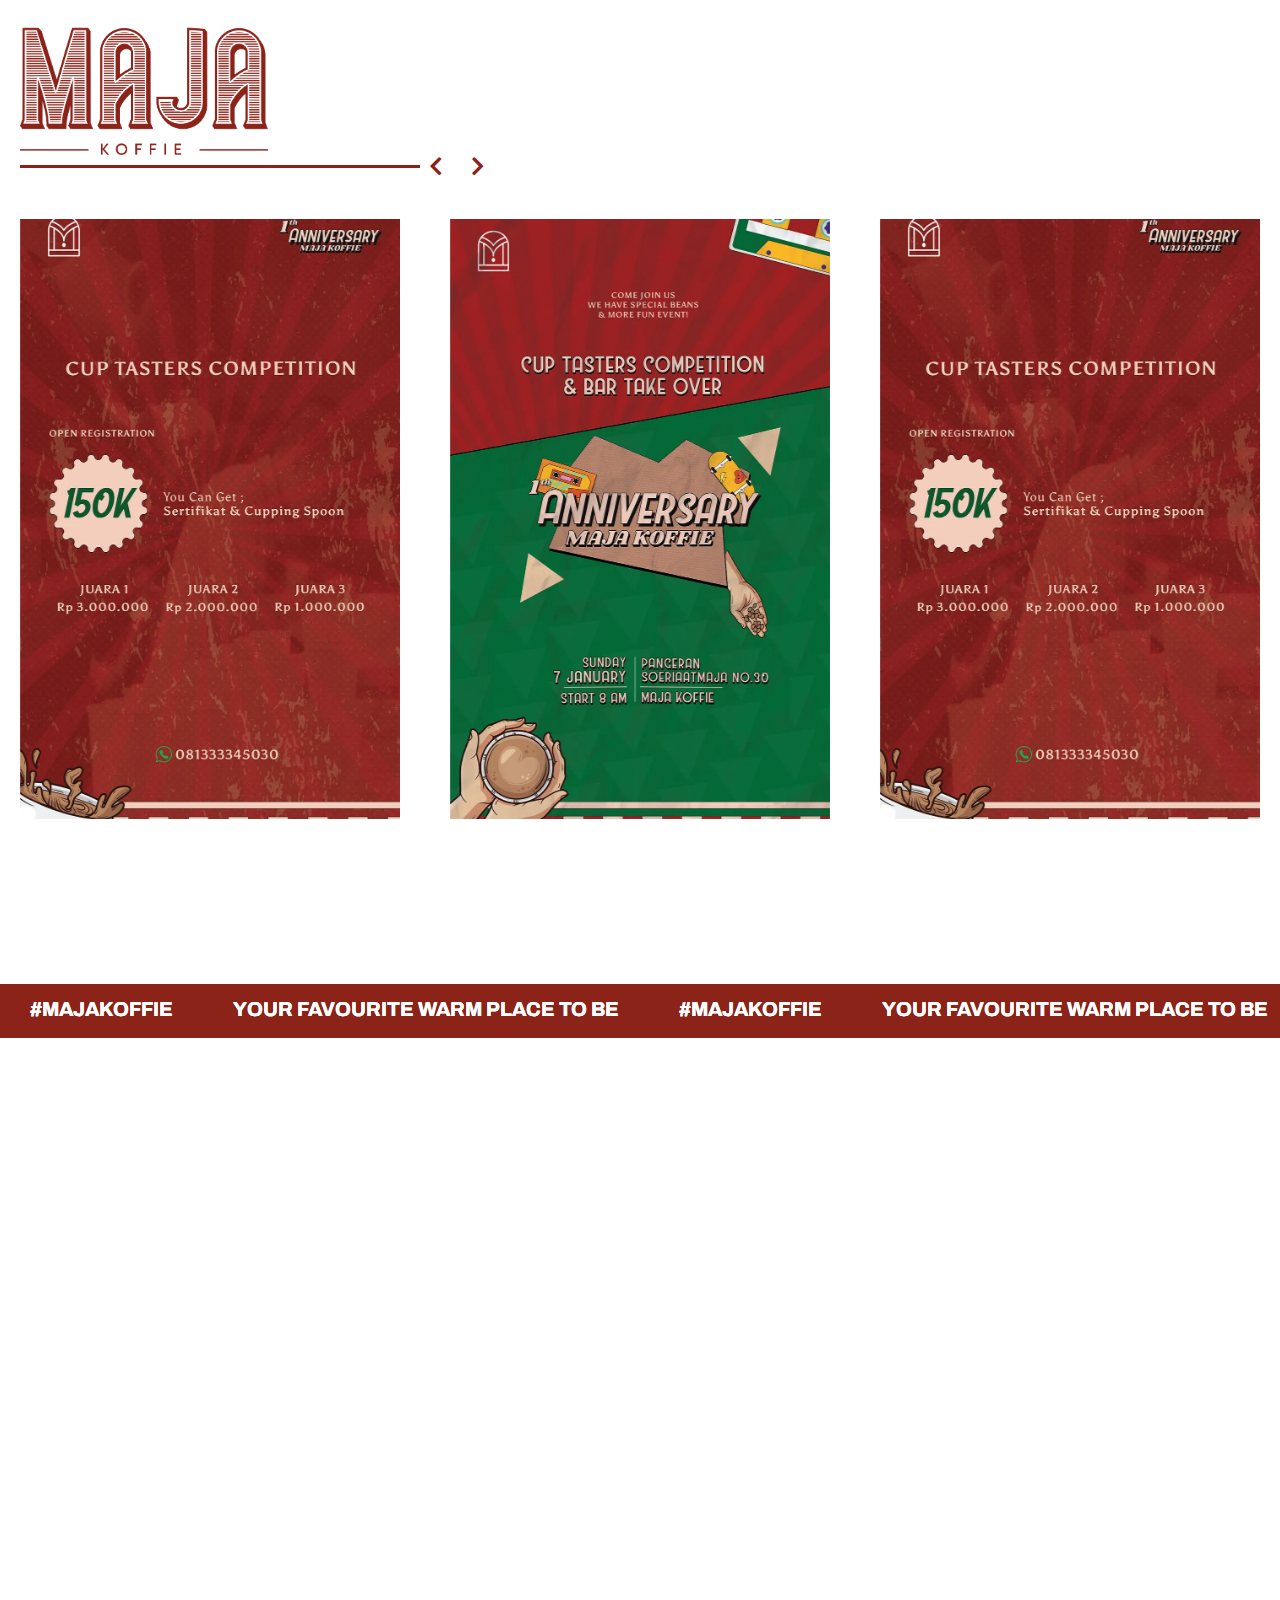
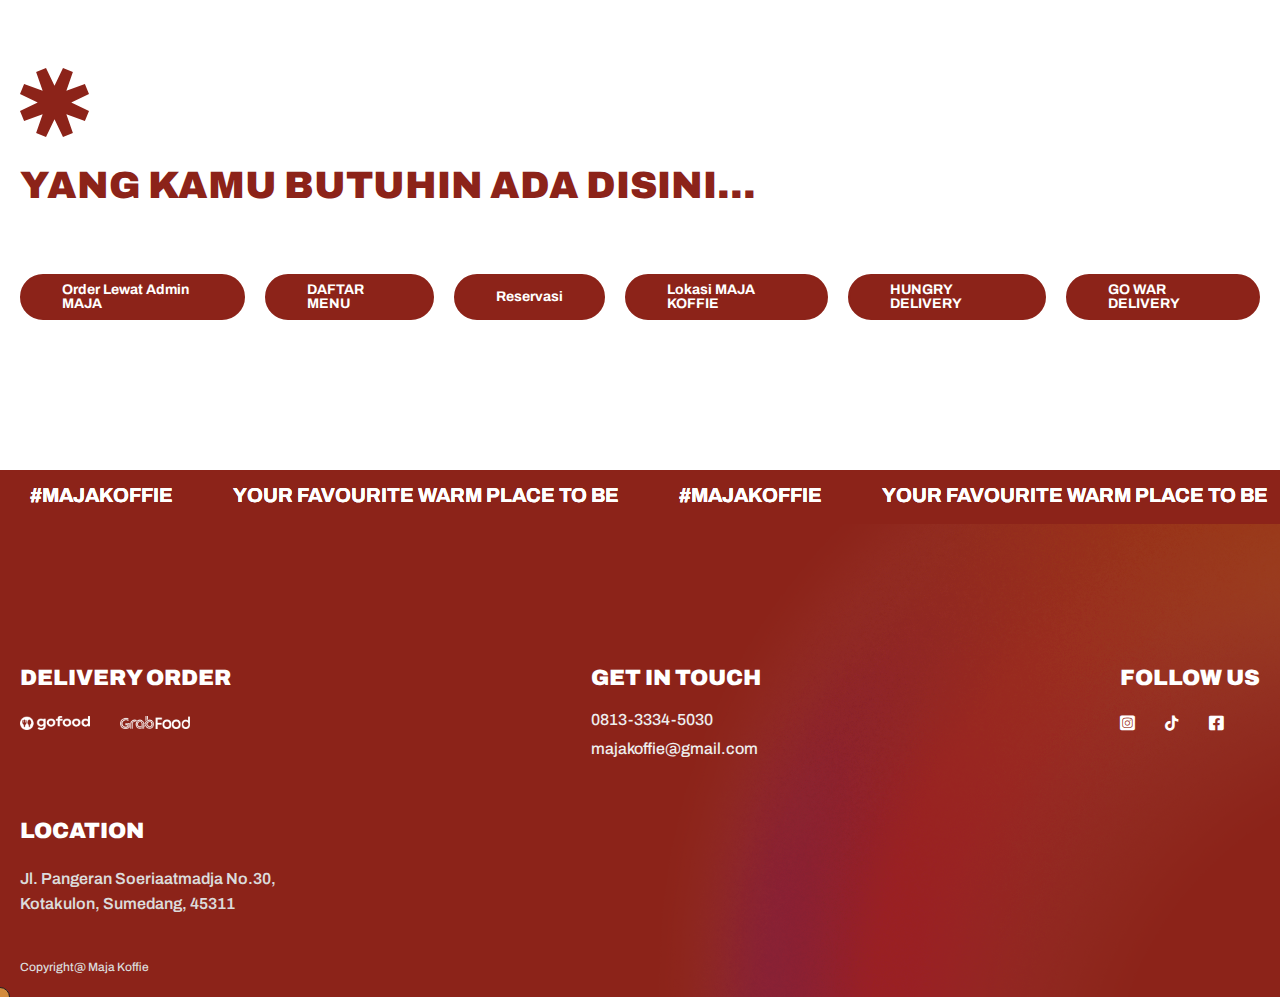
==== commit 1f993539: "Update index.html" ====
--- a/index.html
+++ b/index.html
@@ -16,6 +16,25 @@
 
            <!-- Favicon -->
         <link rel="icon" type="image/icon" href="favicon.ico">
+
+
+        <!-- Meta Pixel Code -->
+<script>
+    !function(f,b,e,v,n,t,s)
+    {if(f.fbq)return;n=f.fbq=function(){n.callMethod?
+    n.callMethod.apply(n,arguments):n.queue.push(arguments)};
+    if(!f._fbq)f._fbq=n;n.push=n;n.loaded=!0;n.version='2.0';
+    n.queue=[];t=b.createElement(e);t.async=!0;
+    t.src=v;s=b.getElementsByTagName(e)[0];
+    s.parentNode.insertBefore(t,s)}(window, document,'script',
+    'https://connect.facebook.net/en_US/fbevents.js');
+    fbq('init', '1769539543553889');
+    fbq('track', 'PageView');
+    </script>
+    <noscript><img height="1" width="1" style="display:none"
+    src="https://www.facebook.com/tr?id=1769539543553889&ev=PageView&noscript=1"
+    /></noscript>
+    <!-- End Meta Pixel Code -->
 
 
     </head>
@@ -237,9 +256,9 @@
                             <span class="accent linebreak" style="color: #8c2319;">Yang Kamu Butuhin ada Disini...</span>
                         </h2>
                         <div class="cta_main-action">
-                            <a class="btn btn--accent btn--arrow" style="border-radius: 30px; color: #ffffff;" target="_blank" href="https://api.whatsapp.com/send?phone=6281333345030&text=Halo+min%2C+mau+daftar+CUP+Taster+MAJA+KOFFIE+dong%21">DAFTAR Cup Tester di MAJA Koffie <i class="icon icon-arrow-right"></i></a>
+                            <a class="btn btn--accent btn--arrow" style="border-radius: 30px; color: #ffffff;"  target="_blank" href="https://api.whatsapp.com/send?phone=6281333345030&text=Halo%20Maja%20Koffie.%20Saya%20Mau%20Order!">Order Lewat Admin MAJA <i class="icon icon-arrow-right"></i></a>
                             <a class="btn btn--accent btn--arrow" style="border-radius: 30px; color: #ffffff;" target="_blank" href="https://drive.google.com/drive/folders/1pKeWYlJEcKHJVIb-ZXwgGNbka9PP47Pg?usp=share_link">DAFTAR MENU <i class="icon icon-arrow-right"></i></a>
-                            <a class="btn btn--accent btn--arrow" style="border-radius: 30px; color: #ffffff;"  target="_blank" href="https://api.whatsapp.com/send?phone=6281333345030&text=Halo%20Maja%20Koffie">Reservasi <i class="icon icon-arrow-right"></i></a>
+                            <a class="btn btn--accent btn--arrow" style="border-radius: 30px; color: #ffffff;"  target="_blank" href="https://api.whatsapp.com/send?phone=6281333345030&text=Halo%20Maja%20Koffie.%20Saya%20Mau%20Reservasi.">Reservasi <i class="icon icon-arrow-right"></i></a>
                             <a class="btn btn--accent btn--arrow" style="border-radius: 30px; color: #ffffff;"  target="_blank" href="https://goo.gl/maps/nWCJfH3yxgHKz2n6A">Lokasi MAJA KOFFIE <i class="icon icon-arrow-right"></i></a>
                             <a class="btn btn--accent btn--arrow" style="border-radius: 30px; color: #ffffff;"  target="_blank" href="https://api.whatsapp.com/send?phone=6281221605317&text=Hallo%20Hungry%20Delivery%20Mau%20Order%20produk%20dari%20Maja%20Koffie%20yah.">HUNGRY DELIVERY <i class="icon icon-arrow-right"></i></a>
                             <a class="btn btn--accent btn--arrow" style="border-radius: 30px; color: #ffffff;"  target="_blank" href="https://api.whatsapp.com/send?phone=6281394782882&text=Hallo%20Go%20War.%20Mau%20Order%20produk%20dari%20Maja%20Koffie%20yah.">GO WAR DELIVERY <i class="icon icon-arrow-right"></i></a>
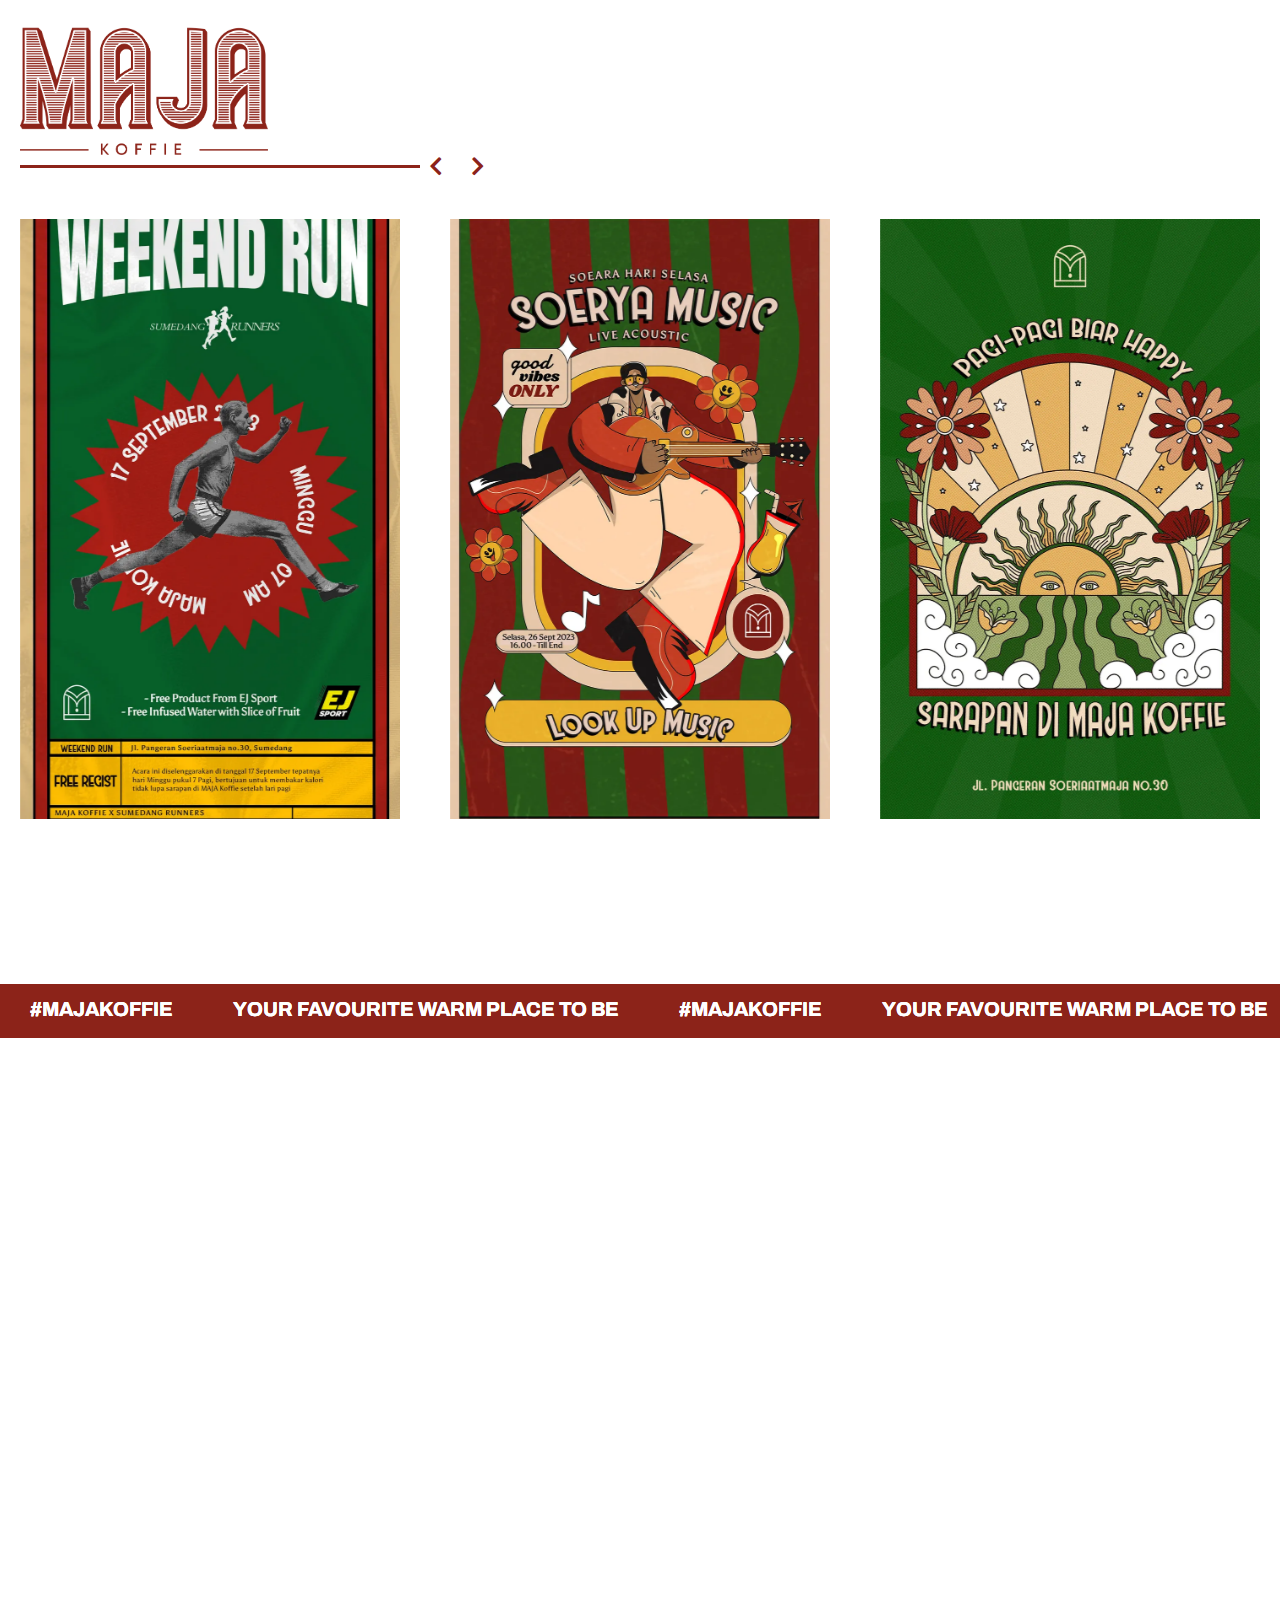
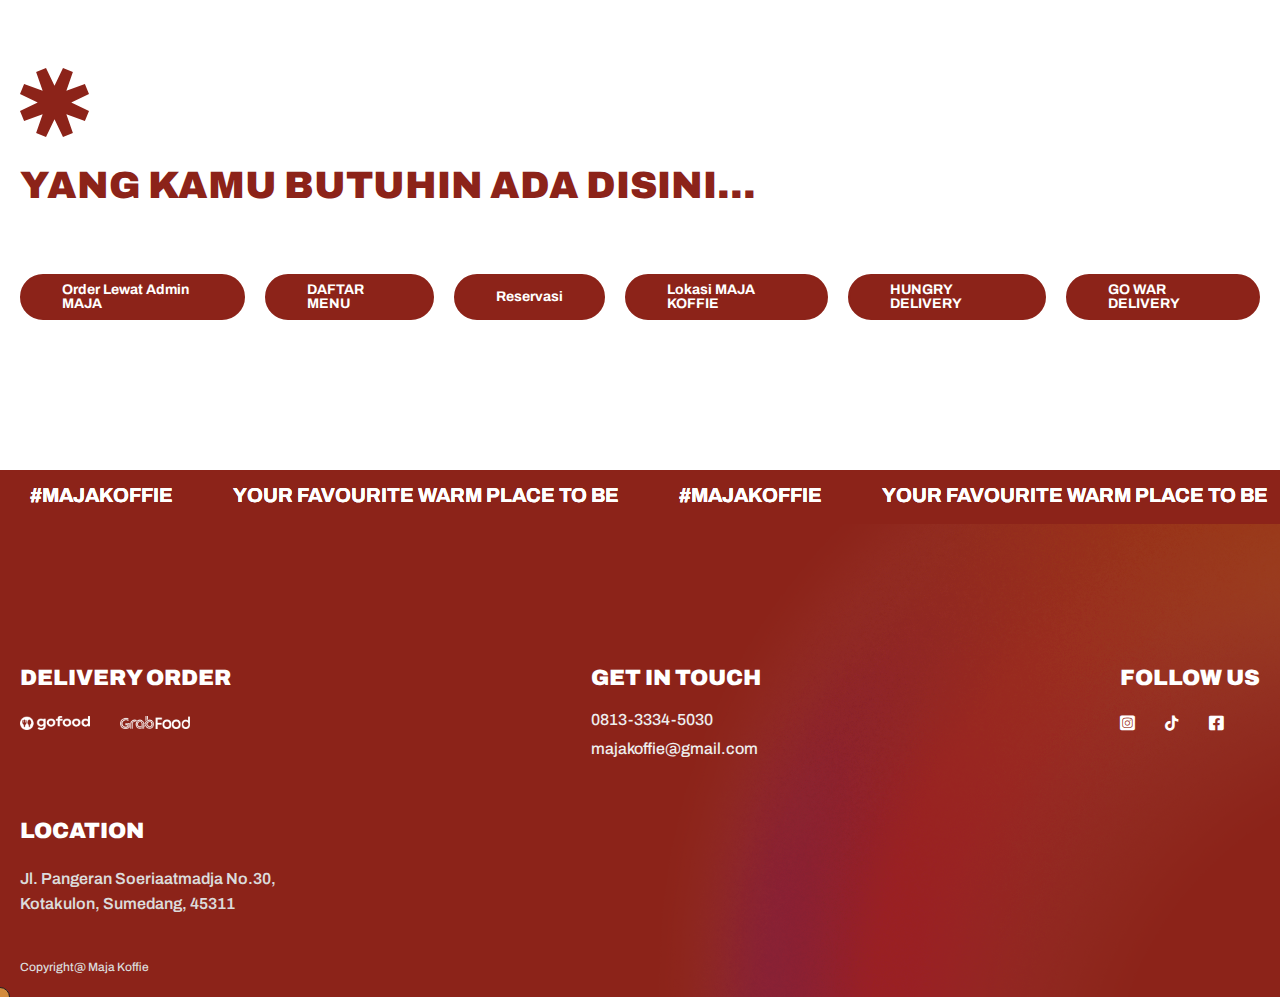
==== commit e68ec267: "Update" ====
--- a/index.html
+++ b/index.html
@@ -107,7 +107,7 @@
                     <div class="cases_slider splide">
                         <div class="splide__track">
                             <div class="splide__list">
-                                <!-- <div class="cases_slider-slide splide__slide">
+                                <div class="cases_slider-slide splide__slide">
                                     <div class="media">
                                         <picture>
                                             <source data-srcset="img/campaign1.webp" srcset="img/campaign1.webp" type="image/webp" />
@@ -155,36 +155,8 @@
                                                 />
                                             </picture>
                                         </a>
-                                    </div> -->
-
-                                    <div class="cases_slider-slide splide__slide">
-                                    <div class="media">
-                                        <a class="link" href="#">
-                                            <picture>
-                                                <img
-                                                    class="lazy"
-                                                    data-src="img/anniversay1.webp"
-                                                    src="img/anniversay1.webp"
-                                                    alt="Suasana asri Maja Koffie dengan meja kayu dan pohon-pohon hijau di sekitarnya."
-                                                />
-                                            </picture>
-                                        </a>
-                                    </div>
-                                    </div>
-                                    <div class="cases_slider-slide splide__slide">
-                                        <div class="media">
-                                            <a class="link" href="#">
-                                                <picture>
-                                                    <img
-                                                        class="lazy"
-                                                        data-src="img/anniversay2.webp"
-                                                        src="img/anniversay2.webp"
-                                                        alt="Suasana asri Maja Koffie dengan meja kayu dan pohon-pohon hijau di sekitarnya."
-                                                    />
-                                                </picture>
-                                            </a>
-                                        </div>
-                                        </div>
+                                    </div> 
+
                             </div>
                                  <!--  <div class="cases_slider-slide splide__slide">
                                     <div class="media">
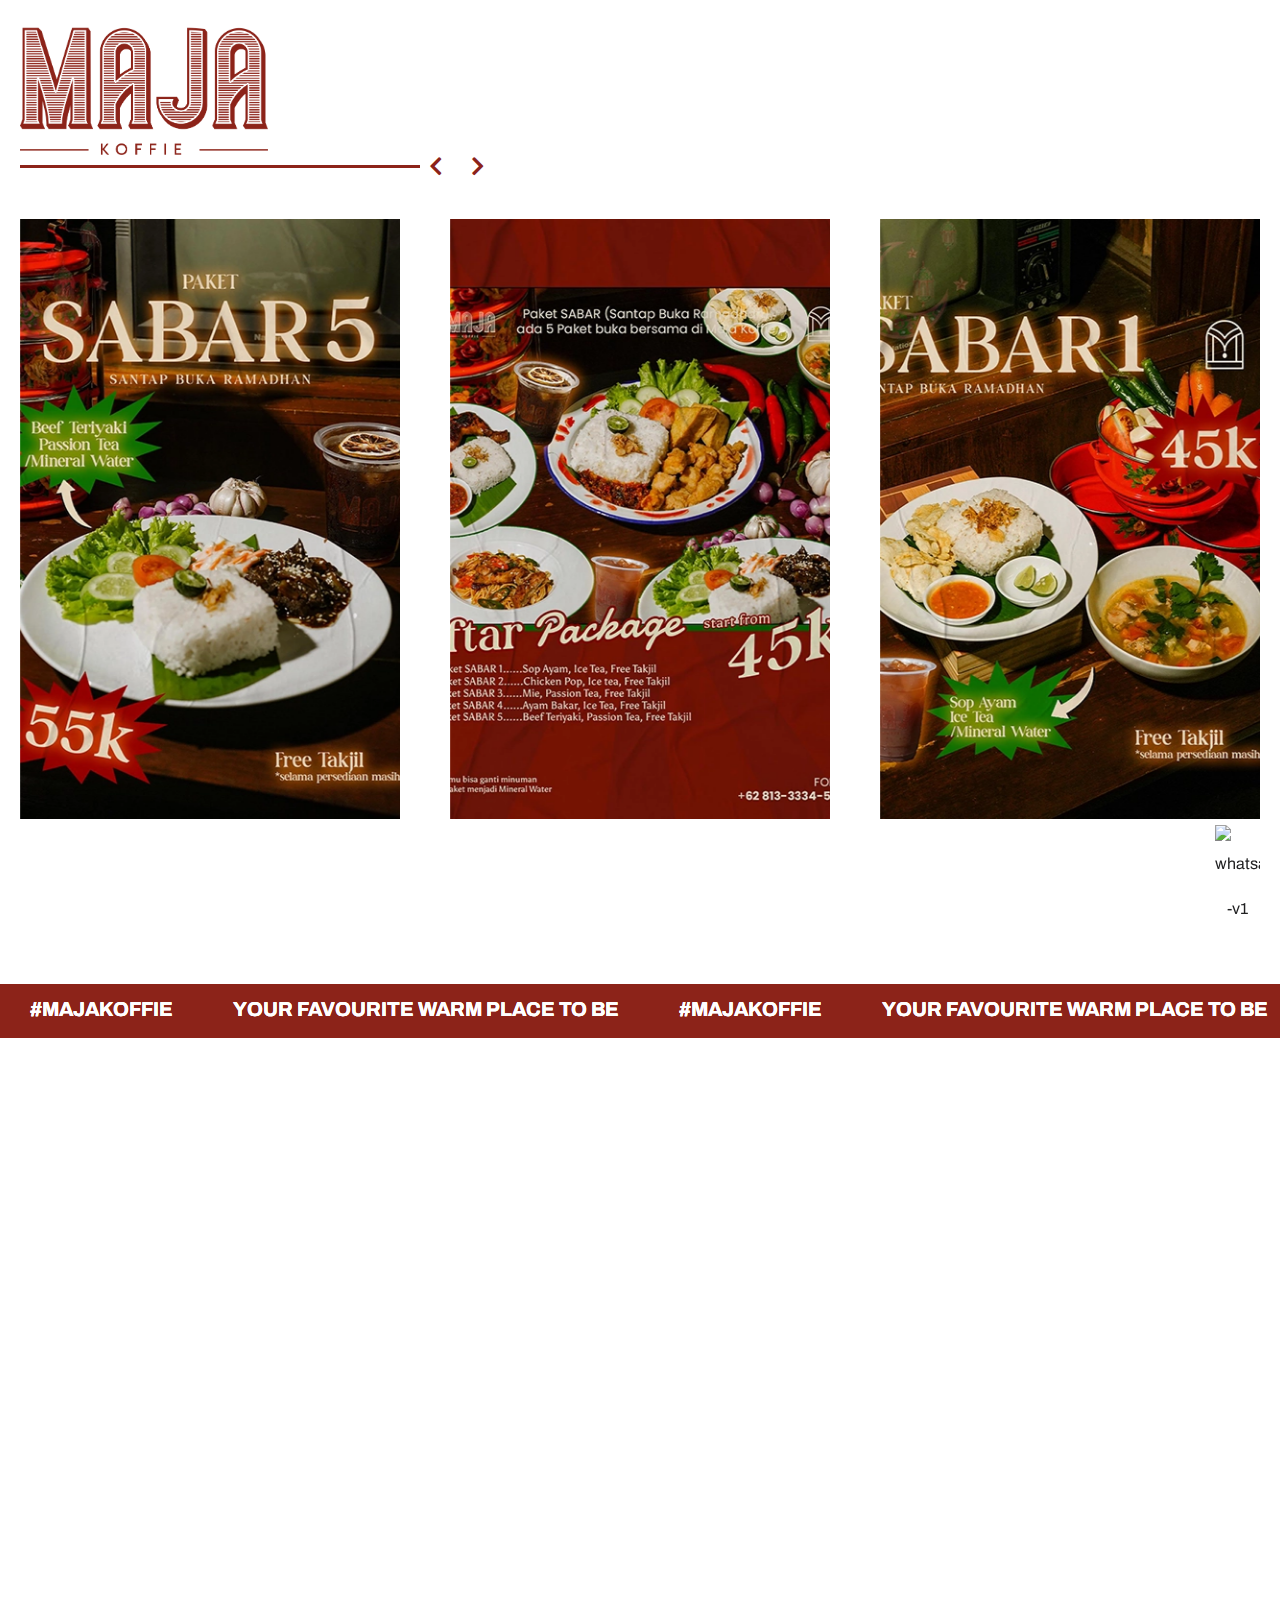
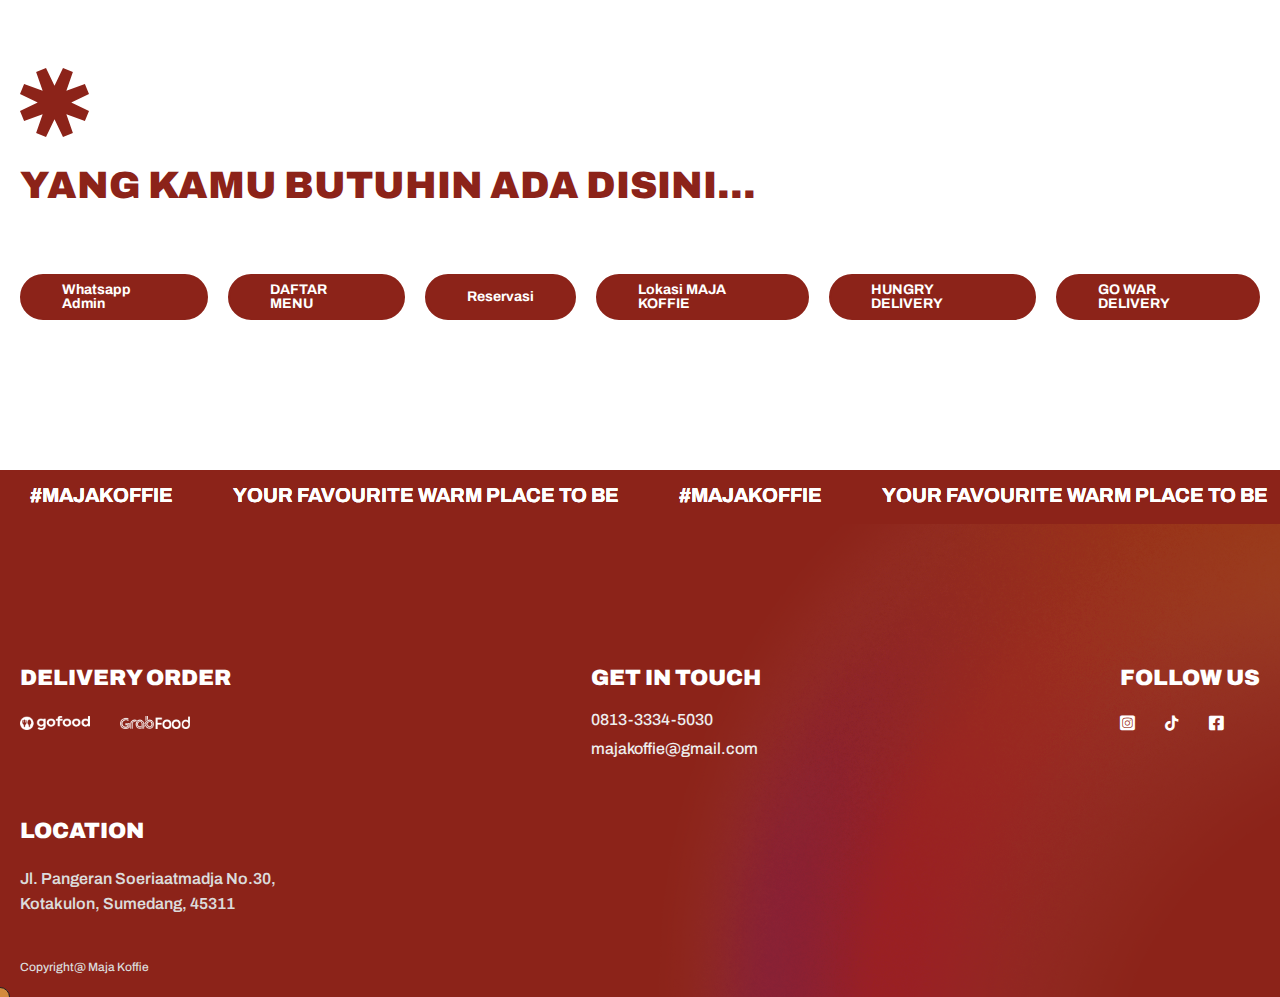
==== commit 13e5ee9e: "Update" ====
--- a/index.html
+++ b/index.html
@@ -55,33 +55,7 @@
             </div> -->
         </header>
         <main>
-            
-            
-
-            <!--  features 1 section start  -->
-             <!--<section class="features features--1 section">
-                <div class="container">
-                    <div class="features_media d-flex">
-                        <div class="stories" data-aos="zoom-in" data-aos-duration="600">
-                            <picture>
-                                <br>
-                                <img class="lazy" data-src="img/01.jpg" src="img/01.jpg" alt="Cangkir kopi spesial Maja Koffie yang dihiasi dengan latte art yang indah." />
-                            </picture>
-                        </div>
-                    </div>
-                    <div class="features_main">
-                        <img style="width: 30%;" src="img/textredlogo.png" alt="MajaKoffie" />
-                        <br>
-                        <p data-aos="fade-left" style="font-size: 18px;" data-aos-delay="50">Udah nemu spot pilihan kamu buat hari ini?</p>
-                        <p class="features_main-text text--md" data-aos="fade-left" data-aos-delay="100">
-                            Gak bisa milih saking banyaknya spot yang bakal bikin kamu nyaman?<br>
-                            Gak apa-apa, emang kalo soal pilih-memilih berat banget, kita juga tau kok..<br><br>
-                            Makanya gak akan maksa buat kamu milih sekarang,<br>mending langsung dateng aja biar kamu bisa nikmatin langsung sendiri suasananya..
-                        </p>
-                    </div>
-                </div>
-            </section>-->
-            <!--  features 1 section end  -->
+
 
             <!--  cases section start  -->
             <section class="cases section">
@@ -110,6 +84,90 @@
                                 <div class="cases_slider-slide splide__slide">
                                     <div class="media">
                                         <picture>
+                                            <source data-srcset="img/ramadhan/1.webp" srcset="img/ramadhan/1.webp" type="image/webp" />
+                                            <img class="lazy" data-src="img/ramadhan/1.webp" src="img/ramadhan/1.webp" alt="Meja outdoor dengan payung di atasnya, dihiasi dengan gelas-gelas kopi dan makanan lezat." />
+                                        </picture>
+                                    </div>
+                                </div>
+                                <div class="cases_slider-slide splide__slide">
+                                    <div class="media">
+                                        <a class="link" href="#">
+                                            <picture>
+                                                <img
+                                                    class="lazy"
+                                                    data-src="img/ramadhan/2.webp"
+                                                    src="img/ramadhan/2.webp"
+                                                    alt="Suasana asri Maja Koffie dengan meja kayu dan pohon-pohon hijau di sekitarnya"
+                                                />
+                                            </picture>
+                                        </a>
+                                    </div>
+                                </div>
+                                <div class="cases_slider-slide splide__slide">
+                                    <div class="media">
+                                        <a class="link" href="#">
+                                            <picture>
+                                                <img
+                                                    class="lazy"
+                                                    data-src="img/ramadhan/3.webp"
+                                                    src="img/ramadhan/3.webp"
+                                                    alt="Suasana asri Maja Koffie dengan meja kayu dan pohon-pohon hijau di sekitarnya."
+                                                />
+                                            </picture>
+                                        </a>
+                                    </div>
+                                </div>
+                                <div class="cases_slider-slide splide__slide">
+                                    <div class="media">
+                                        <a class="link" href="#">
+                                            <picture>
+                                                <img
+                                                    class="lazy"
+                                                    data-src="img/ramadhan/4.webp"
+                                                    src="img/ramadhan/4.webp"
+                                                    alt="Suasana asri Maja Koffie dengan meja kayu dan pohon-pohon hijau di sekitarnya."
+                                                />
+                                            </picture>
+                                        </a>
+                                    </div> 
+                                </div>
+                                <div class="cases_slider-slide splide__slide">
+                                    <div class="media">
+                                        <a class="link" href="#">
+                                            <picture>
+                                                <img
+                                                    class="lazy"
+                                                    data-src="img/ramadhan/5.webp"
+                                                    src="img/ramadhan/5.webp"
+                                                    alt="Suasana asri Maja Koffie dengan meja kayu dan pohon-pohon hijau di sekitarnya."
+                                                />
+                                            </picture>
+                                        </a>
+                                    </div> 
+                                </div>
+                                <div class="cases_slider-slide splide__slide">
+                                    <div class="media">
+                                        <a class="link" href="#">
+                                            <picture>
+                                                <img
+                                                    class="lazy"
+                                                    data-src="img/ramadhan/6.webp"
+                                                    src="img/ramadhan/6.webp"
+                                                    alt="Suasana asri Maja Koffie dengan meja kayu dan pohon-pohon hijau di sekitarnya."
+                                                />
+                                            </picture>
+                                        </a>
+                                    </div> 
+                                </div>
+                            </div>
+                        </div>
+                    </div>
+                    <!--  <div class="cases_slider splide">
+                        <div class="splide__track">
+                            <div class="splide__list">
+                                <div class="cases_slider-slide splide__slide">
+                                    <div class="media">
+                                        <picture>
                                             <source data-srcset="img/campaign1.webp" srcset="img/campaign1.webp" type="image/webp" />
                                             <img class="lazy" data-src="img/campaign1.webp" src="img/campaign1.webp" alt="Meja outdoor dengan payung di atasnya, dihiasi dengan gelas-gelas kopi dan makanan lezat." />
                                         </picture>
@@ -156,33 +214,10 @@
                                             </picture>
                                         </a>
                                     </div> 
-
+                                </div>
                             </div>
-                                 <!--  <div class="cases_slider-slide splide__slide">
-                                    <div class="media">
-                                        <a class="link" href="#">
-                                            <picture>
-                                                <source
-                                                    data-srcset="img/placeholder.jpg"
-                                                    srcset="img/placeholder.jpg"
-                                                    type="image/webp"
-                                                />
-                                                <img
-                                                    class="lazy"
-                                                    data-src="img/placeholder.jpg"
-                                                    src="img/placeholder.jpg"
-                                                    alt="Case #5"
-                                                />
-                                            </picture>
-                                        </a>
-                                    </div>
-                                    <div class="main">
-                                        <h6 class="main_title">Creating a street style icon with Upcreators Fashion Brand</h6>
-                                    </div>
-                                </div> -->
-                            </div>
-                        </div>
-                    </div>
+                        </div>
+                    </div> -->
                 </div>
             </section>
             <!--  cases section end  -->
@@ -228,7 +263,7 @@
                             <span class="accent linebreak" style="color: #8c2319;">Yang Kamu Butuhin ada Disini...</span>
                         </h2>
                         <div class="cta_main-action">
-                            <a class="btn btn--accent btn--arrow" style="border-radius: 30px; color: #ffffff;"  target="_blank" href="https://api.whatsapp.com/send?phone=6281333345030&text=Halo%20Maja%20Koffie.%20Saya%20Mau%20Order!">Order Lewat Admin MAJA <i class="icon icon-arrow-right"></i></a>
+                            <a class="btn btn--accent btn--arrow" style="border-radius: 30px; color: #ffffff;"  target="_blank" href="https://api.whatsapp.com/send?phone=6281333345030&text=Halo%20Maja%20Koffie.%20Saya%20Mau%20Order!">Whatsapp Admin <i class="icon icon-arrow-right"></i></a>
                             <a class="btn btn--accent btn--arrow" style="border-radius: 30px; color: #ffffff;" target="_blank" href="https://drive.google.com/drive/folders/1pKeWYlJEcKHJVIb-ZXwgGNbka9PP47Pg?usp=share_link">DAFTAR MENU <i class="icon icon-arrow-right"></i></a>
                             <a class="btn btn--accent btn--arrow" style="border-radius: 30px; color: #ffffff;"  target="_blank" href="https://api.whatsapp.com/send?phone=6281333345030&text=Halo%20Maja%20Koffie.%20Saya%20Mau%20Reservasi.">Reservasi <i class="icon icon-arrow-right"></i></a>
                             <a class="btn btn--accent btn--arrow" style="border-radius: 30px; color: #ffffff;"  target="_blank" href="https://goo.gl/maps/nWCJfH3yxgHKz2n6A">Lokasi MAJA KOFFIE <i class="icon icon-arrow-right"></i></a>
@@ -347,6 +382,10 @@
             </div>
             <p class="footer_copy">Copyright@ <span id="currentYear"></span> Maja Koffie</p>
         </footer>
+
+        <!-- WA -->
+        <a href="https://api.whatsapp.com/send?phone=6281333345030&text=Halo%20Maja%20Koffie." class="float" target="_blank"><img src="https://img.icons8.com/pastel-glyph/50/FFFFFF/whatsapp--v2.png" alt="whatsapp--v1"/></a>
+        <!-- WA -->
         
         <button class="scrollTrigger" id="scrollTrigger"><i class="icon-to-top"></i></button>
         <script id="www-widgetapi-script" src="https://s.ytimg.com/yts/jsbin/www-widgetapi-vflS50iB-/www-widgetapi.js" async=""></script>
--- a/css/index.min.css
+++ b/css/index.min.css
@@ -10,7 +10,7 @@
  * @contributors    Lilith Lamber (winter.rituel@gmail.com)
  * @support         help@merkulov.design
  **/
-*{margin:0;padding:0;-webkit-box-sizing:border-box;box-sizing:border-box;outline:0;scrollbar-width:auto;scrollbar-color:#8c2319  #212122;cursor:none!important}html{scroll-behavior:smooth}body,html{overflow-x:hidden}ol,ul{list-style:none}a{text-decoration:none}a,button,input,textarea{background:0 0;color:inherit;font-family:inherit;font-size:inherit;border:none;cursor:pointer;-webkit-transition:.3s ease-in-out;-o-transition:.3s ease-in-out;transition:.3s ease-in-out}input,textarea{border-radius:0;-webkit-appearance:none}input[readonly],textarea[readonly]{cursor:default}input::-webkit-input-placeholder,textarea::-webkit-input-placeholder{font-family:inherit;font-size:inherit;color:inherit}input::-moz-placeholder,textarea::-moz-placeholder{font-family:inherit;font-size:inherit;color:inherit}input:-ms-input-placeholder,textarea:-ms-input-placeholder{font-family:inherit;font-size:inherit;color:inherit}input::-ms-input-placeholder,textarea::-ms-input-placeholder{font-family:inherit;font-size:inherit;color:inherit}input::placeholder,textarea::placeholder{font-family:inherit;font-size:inherit;color:inherit}textarea{resize:none}img{display:block;width:100%;-o-object-fit:cover;object-fit:cover}video{width:100%;height:100%;-o-object-fit:cover;object-fit:cover}input[type=search]::-webkit-search-cancel-button,input[type=search]::-webkit-search-decoration,input[type=search]::-webkit-search-results-button,input[type=search]::-webkit-search-results-decoration{-webkit-appearance:none}@-webkit-keyframes fadeIn{0%{opacity:0}100%{opacity:1}}@keyframes fadeIn{0%{opacity:0}100%{opacity:1}}@-webkit-keyframes fadeOut{0%{opacity:1}100%{opacity:0}}@keyframes fadeOut{0%{opacity:1}100%{opacity:0}}@-webkit-keyframes rotating{from{-webkit-transform:rotate(0);transform:rotate(0)}to{-webkit-transform:rotate(360deg);transform:rotate(360deg)}}@keyframes rotating{from{-ms-transform:rotate(0);-webkit-transform:rotate(0);transform:rotate(0)}to{-ms-transform:rotate(360deg);-webkit-transform:rotate(360deg);transform:rotate(360deg)}}@-webkit-keyframes glitch{1%{-webkit-transform:rotateX(10deg);transform:rotateX(10deg)}2%{-webkit-transform:rotateX(0);transform:rotateX(0)}}@keyframes glitch{1%{-webkit-transform:rotateX(10deg);transform:rotateX(10deg)}2%{-webkit-transform:rotateX(0);transform:rotateX(0)}}@-webkit-keyframes noise-1{3.33333%{-webkit-clip-path:inset(80px 0 16px 0);clip-path:inset(80px 0 16px 0)}6.66667%{-webkit-clip-path:inset(35px 0 4px 0);clip-path:inset(35px 0 4px 0)}10%{-webkit-clip-path:inset(92px 0 8px 0);clip-path:inset(92px 0 8px 0)}13.33333%{-webkit-clip-path:inset(79px 0 22px 0);clip-path:inset(79px 0 22px 0)}16.66667%{-webkit-clip-path:inset(41px 0 7px 0);clip-path:inset(41px 0 7px 0)}20%{-webkit-clip-path:inset(1px 0 19px 0);clip-path:inset(1px 0 19px 0)}23.33333%{-webkit-clip-path:inset(69px 0 1px 0);clip-path:inset(69px 0 1px 0)}26.66667%{-webkit-clip-path:inset(44px 0 19px 0);clip-path:inset(44px 0 19px 0)}30%{-webkit-clip-path:inset(35px 0 19px 0);clip-path:inset(35px 0 19px 0)}33.33333%{-webkit-clip-path:inset(59px 0 10px 0);clip-path:inset(59px 0 10px 0)}36.66667%{-webkit-clip-path:inset(90px 0 2px 0);clip-path:inset(90px 0 2px 0)}40%{-webkit-clip-path:inset(27px 0 22px 0);clip-path:inset(27px 0 22px 0)}43.33333%{-webkit-clip-path:inset(74px 0 6px 0);clip-path:inset(74px 0 6px 0)}46.66667%{-webkit-clip-path:inset(65px 0 10px 0);clip-path:inset(65px 0 10px 0)}50%{-webkit-clip-path:inset(44px 0 52px 0);clip-path:inset(44px 0 52px 0)}53.33333%{-webkit-clip-path:inset(24px 0 46px 0);clip-path:inset(24px 0 46px 0)}56.66667%{-webkit-clip-path:inset(51px 0 12px 0);clip-path:inset(51px 0 12px 0)}60%{-webkit-clip-path:inset(54px 0 26px 0);clip-path:inset(54px 0 26px 0)}63.33333%{-webkit-clip-path:inset(66px 0 12px 0);clip-path:inset(66px 0 12px 0)}66.66667%{-webkit-clip-path:inset(73px 0 23px 0);clip-path:inset(73px 0 23px 0)}70%{-webkit-clip-path:inset(46px 0 11px 0);clip-path:inset(46px 0 11px 0)}73.33333%{-webkit-clip-path:inset(55px 0 40px 0);clip-path:inset(55px 0 40px 0)}76.66667%{-webkit-clip-path:inset(27px 0 9px 0);clip-path:inset(27px 0 9px 0)}80%{-webkit-clip-path:inset(54px 0 46px 0);clip-path:inset(54px 0 46px 0)}83.33333%{-webkit-clip-path:inset(48px 0 7px 0);clip-path:inset(48px 0 7px 0)}86.66667%{-webkit-clip-path:inset(97px 0 4px 0);clip-path:inset(97px 0 4px 0)}90%{-webkit-clip-path:inset(96px 0 2px 0);clip-path:inset(96px 0 2px 0)}93.33333%{-webkit-clip-path:inset(3px 0 90px 0);clip-path:inset(3px 0 90px 0)}96.66667%{-webkit-clip-path:inset(87px 0 3px 0);clip-path:inset(87px 0 3px 0)}100%{-webkit-clip-path:inset(54px 0 47px 0);clip-path:inset(54px 0 47px 0)}}@keyframes noise-1{3.33333%{-webkit-clip-path:inset(80px 0 16px 0);clip-path:inset(80px 0 16px 0)}6.66667%{-webkit-clip-path:inset(35px 0 4px 0);clip-path:inset(35px 0 4px 0)}10%{-webkit-clip-path:inset(92px 0 8px 0);clip-path:inset(92px 0 8px 0)}13.33333%{-webkit-clip-path:inset(79px 0 22px 0);clip-path:inset(79px 0 22px 0)}16.66667%{-webkit-clip-path:inset(41px 0 7px 0);clip-path:inset(41px 0 7px 0)}20%{-webkit-clip-path:inset(1px 0 19px 0);clip-path:inset(1px 0 19px 0)}23.33333%{-webkit-clip-path:inset(69px 0 1px 0);clip-path:inset(69px 0 1px 0)}26.66667%{-webkit-clip-path:inset(44px 0 19px 0);clip-path:inset(44px 0 19px 0)}30%{-webkit-clip-path:inset(35px 0 19px 0);clip-path:inset(35px 0 19px 0)}33.33333%{-webkit-clip-path:inset(59px 0 10px 0);clip-path:inset(59px 0 10px 0)}36.66667%{-webkit-clip-path:inset(90px 0 2px 0);clip-path:inset(90px 0 2px 0)}40%{-webkit-clip-path:inset(27px 0 22px 0);clip-path:inset(27px 0 22px 0)}43.33333%{-webkit-clip-path:inset(74px 0 6px 0);clip-path:inset(74px 0 6px 0)}46.66667%{-webkit-clip-path:inset(65px 0 10px 0);clip-path:inset(65px 0 10px 0)}50%{-webkit-clip-path:inset(44px 0 52px 0);clip-path:inset(44px 0 52px 0)}53.33333%{-webkit-clip-path:inset(24px 0 46px 0);clip-path:inset(24px 0 46px 0)}56.66667%{-webkit-clip-path:inset(51px 0 12px 0);clip-path:inset(51px 0 12px 0)}60%{-webkit-clip-path:inset(54px 0 26px 0);clip-path:inset(54px 0 26px 0)}63.33333%{-webkit-clip-path:inset(66px 0 12px 0);clip-path:inset(66px 0 12px 0)}66.66667%{-webkit-clip-path:inset(73px 0 23px 0);clip-path:inset(73px 0 23px 0)}70%{-webkit-clip-path:inset(46px 0 11px 0);clip-path:inset(46px 0 11px 0)}73.33333%{-webkit-clip-path:inset(55px 0 40px 0);clip-path:inset(55px 0 40px 0)}76.66667%{-webkit-clip-path:inset(27px 0 9px 0);clip-path:inset(27px 0 9px 0)}80%{-webkit-clip-path:inset(54px 0 46px 0);clip-path:inset(54px 0 46px 0)}83.33333%{-webkit-clip-path:inset(48px 0 7px 0);clip-path:inset(48px 0 7px 0)}86.66667%{-webkit-clip-path:inset(97px 0 4px 0);clip-path:inset(97px 0 4px 0)}90%{-webkit-clip-path:inset(96px 0 2px 0);clip-path:inset(96px 0 2px 0)}93.33333%{-webkit-clip-path:inset(3px 0 90px 0);clip-path:inset(3px 0 90px 0)}96.66667%{-webkit-clip-path:inset(87px 0 3px 0);clip-path:inset(87px 0 3px 0)}100%{-webkit-clip-path:inset(54px 0 47px 0);clip-path:inset(54px 0 47px 0)}}@-webkit-keyframes noise-2{0%{-webkit-clip-path:inset(48px 0 10px 0);clip-path:inset(48px 0 10px 0)}3.33333%{-webkit-clip-path:inset(63px 0 8px 0);clip-path:inset(63px 0 8px 0)}6.66667%{-webkit-clip-path:inset(95px 0 6px 0);clip-path:inset(95px 0 6px 0)}10%{-webkit-clip-path:inset(28px 0 38px 0);clip-path:inset(28px 0 38px 0)}13.33333%{-webkit-clip-path:inset(2px 0 50px 0);clip-path:inset(2px 0 50px 0)}16.66667%{-webkit-clip-path:inset(53px 0 3px 0);clip-path:inset(53px 0 3px 0)}20%{-webkit-clip-path:inset(12px 0 87px 0);clip-path:inset(12px 0 87px 0)}23.33333%{-webkit-clip-path:inset(27px 0 69px 0);clip-path:inset(27px 0 69px 0)}26.66667%{-webkit-clip-path:inset(19px 0 66px 0);clip-path:inset(19px 0 66px 0)}30%{-webkit-clip-path:inset(35px 0 6px 0);clip-path:inset(35px 0 6px 0)}33.33333%{-webkit-clip-path:inset(30px 0 31px 0);clip-path:inset(30px 0 31px 0)}36.66667%{-webkit-clip-path:inset(25px 0 63px 0);clip-path:inset(25px 0 63px 0)}40%{-webkit-clip-path:inset(85px 0 13px 0);clip-path:inset(85px 0 13px 0)}43.33333%{-webkit-clip-path:inset(26px 0 24px 0);clip-path:inset(26px 0 24px 0)}46.66667%{-webkit-clip-path:inset(72px 0 28px 0);clip-path:inset(72px 0 28px 0)}50%{-webkit-clip-path:inset(58px 0 42px 0);clip-path:inset(58px 0 42px 0)}53.33333%{-webkit-clip-path:inset(6px 0 87px 0);clip-path:inset(6px 0 87px 0)}56.66667%{-webkit-clip-path:inset(72px 0 24px 0);clip-path:inset(72px 0 24px 0)}60%{-webkit-clip-path:inset(24px 0 54px 0);clip-path:inset(24px 0 54px 0)}63.33333%{-webkit-clip-path:inset(80px 0 9px 0);clip-path:inset(80px 0 9px 0)}66.66667%{-webkit-clip-path:inset(3px 0 56px 0);clip-path:inset(3px 0 56px 0)}70%{-webkit-clip-path:inset(7px 0 24px 0);clip-path:inset(7px 0 24px 0)}73.33333%{-webkit-clip-path:inset(42px 0 54px 0);clip-path:inset(42px 0 54px 0)}76.66667%{-webkit-clip-path:inset(83px 0 4px 0);clip-path:inset(83px 0 4px 0)}80%{-webkit-clip-path:inset(53px 0 2px 0);clip-path:inset(53px 0 2px 0)}83.33333%{-webkit-clip-path:inset(91px 0 8px 0);clip-path:inset(91px 0 8px 0)}86.66667%{-webkit-clip-path:inset(74px 0 25px 0);clip-path:inset(74px 0 25px 0)}90%{-webkit-clip-path:inset(20px 0 42px 0);clip-path:inset(20px 0 42px 0)}93.33333%{-webkit-clip-path:inset(11px 0 73px 0);clip-path:inset(11px 0 73px 0)}96.66667%{-webkit-clip-path:inset(100px 0 1px 0);clip-path:inset(100px 0 1px 0)}100%{-webkit-clip-path:inset(37px 0 22px 0);clip-path:inset(37px 0 22px 0)}}@keyframes noise-2{0%{-webkit-clip-path:inset(48px 0 10px 0);clip-path:inset(48px 0 10px 0)}3.33333%{-webkit-clip-path:inset(63px 0 8px 0);clip-path:inset(63px 0 8px 0)}6.66667%{-webkit-clip-path:inset(95px 0 6px 0);clip-path:inset(95px 0 6px 0)}10%{-webkit-clip-path:inset(28px 0 38px 0);clip-path:inset(28px 0 38px 0)}13.33333%{-webkit-clip-path:inset(2px 0 50px 0);clip-path:inset(2px 0 50px 0)}16.66667%{-webkit-clip-path:inset(53px 0 3px 0);clip-path:inset(53px 0 3px 0)}20%{-webkit-clip-path:inset(12px 0 87px 0);clip-path:inset(12px 0 87px 0)}23.33333%{-webkit-clip-path:inset(27px 0 69px 0);clip-path:inset(27px 0 69px 0)}26.66667%{-webkit-clip-path:inset(19px 0 66px 0);clip-path:inset(19px 0 66px 0)}30%{-webkit-clip-path:inset(35px 0 6px 0);clip-path:inset(35px 0 6px 0)}33.33333%{-webkit-clip-path:inset(30px 0 31px 0);clip-path:inset(30px 0 31px 0)}36.66667%{-webkit-clip-path:inset(25px 0 63px 0);clip-path:inset(25px 0 63px 0)}40%{-webkit-clip-path:inset(85px 0 13px 0);clip-path:inset(85px 0 13px 0)}43.33333%{-webkit-clip-path:inset(26px 0 24px 0);clip-path:inset(26px 0 24px 0)}46.66667%{-webkit-clip-path:inset(72px 0 28px 0);clip-path:inset(72px 0 28px 0)}50%{-webkit-clip-path:inset(58px 0 42px 0);clip-path:inset(58px 0 42px 0)}53.33333%{-webkit-clip-path:inset(6px 0 87px 0);clip-path:inset(6px 0 87px 0)}56.66667%{-webkit-clip-path:inset(72px 0 24px 0);clip-path:inset(72px 0 24px 0)}60%{-webkit-clip-path:inset(24px 0 54px 0);clip-path:inset(24px 0 54px 0)}63.33333%{-webkit-clip-path:inset(80px 0 9px 0);clip-path:inset(80px 0 9px 0)}66.66667%{-webkit-clip-path:inset(3px 0 56px 0);clip-path:inset(3px 0 56px 0)}70%{-webkit-clip-path:inset(7px 0 24px 0);clip-path:inset(7px 0 24px 0)}73.33333%{-webkit-clip-path:inset(42px 0 54px 0);clip-path:inset(42px 0 54px 0)}76.66667%{-webkit-clip-path:inset(83px 0 4px 0);clip-path:inset(83px 0 4px 0)}80%{-webkit-clip-path:inset(53px 0 2px 0);clip-path:inset(53px 0 2px 0)}83.33333%{-webkit-clip-path:inset(91px 0 8px 0);clip-path:inset(91px 0 8px 0)}86.66667%{-webkit-clip-path:inset(74px 0 25px 0);clip-path:inset(74px 0 25px 0)}90%{-webkit-clip-path:inset(20px 0 42px 0);clip-path:inset(20px 0 42px 0)}93.33333%{-webkit-clip-path:inset(11px 0 73px 0);clip-path:inset(11px 0 73px 0)}96.66667%{-webkit-clip-path:inset(100px 0 1px 0);clip-path:inset(100px 0 1px 0)}100%{-webkit-clip-path:inset(37px 0 22px 0);clip-path:inset(37px 0 22px 0)}}.rotate{-webkit-animation:4s linear infinite rotating;animation:4s linear infinite rotating;-webkit-transform-origin:center;-ms-transform-origin:center;transform-origin:center}.rotate.slower{-webkit-animation-duration:8s;animation-duration:8s}.fadeIn{-webkit-animation:.4s ease-in-out fadeIn;animation:.4s ease-in-out fadeIn}.fadeOut{-webkit-animation:.4s ease-in-out fadeOut;animation:.4s ease-in-out fadeOut}:root{--app-height:100%}::-webkit-scrollbar{width:4px}::-webkit-scrollbar-track{background:#212122}::-webkit-scrollbar-thumb{background-color:#8c2319 }.cursor{visibility:hidden;display:none;border-radius:50%;-webkit-transition:width .3s ease-in-out,height .3s ease-in-out,background-color .3s ease-in-out;-o-transition:width .3s ease-in-out,height .3s ease-in-out,background-color .3s ease-in-out;transition:width .3s ease-in-out,height .3s ease-in-out,background-color .3s ease-in-out;position:fixed;-webkit-transform:translate(-50%,-50%);-ms-transform:translate(-50%,-50%);transform:translate(-50%,-50%);pointer-events:none;z-index:10000000}.cursor_lottie{width:100%;height:100%;margin-top:-2px;-webkit-transition:opacity .3s ease-in-out;-o-transition:opacity .3s ease-in-out;transition:opacity .3s ease-in-out;opacity:0}.cursor.visible{display:block}.cursor--normal{width:20px;height:20px;background-color:rgba(241,184,75,.7);border:1px solid #212122}.cursor--link{width:40px;height:40px;background-color:rgba(255,255,255,.7)}.cursor--eye{width:50px;height:50px;display:-webkit-box;display:-ms-flexbox;display:flex;-webkit-box-orient:vertical;-webkit-box-direction:normal;-ms-flex-direction:column;flex-direction:column;-webkit-box-pack:center;-ms-flex-pack:center;justify-content:center;-webkit-box-align:center;-ms-flex-align:center;align-items:center}.cursor--eye .cursor_lottie{opacity:1;position:relative;right:-1px}html.fixed{overflow:hidden}html.swal2-shown{padding:0!important}body{font-family:Archivo,sans-serif;color:#212122;font-size:16px;line-height:1.6;position:relative;min-height:100vh}.section{padding:80px 0}.section_nav{display:-webkit-box;display:-ms-flexbox;display:flex;-webkit-box-orient:vertical;-webkit-box-direction:normal;-ms-flex-direction:column;flex-direction:column}.section_nav-controls,.section_nav-title{display:-webkit-box;display:-ms-flexbox;display:flex;-webkit-box-align:center;-ms-flex-align:center;align-items:center;gap:10px;line-height:1}.section_nav-title{margin-bottom:10px}.section_nav-controls{font-size:20px}.section_nav-controls_btns{display:-webkit-box;display:-ms-flexbox;display:flex;margin-top:1px}.section_nav-controls_btns .link:first-of-type{margin-right:30px}.section_nav-controls_btns .link:focus,.section_nav-controls_btns .link:hover{color:#8c2319 }.h1,.h2,.h3,.h4,.h5,.h6,h1,h2,h3,h4,h5,h6{font-weight:900;text-transform:uppercase;line-height:1.2}.h1,h1{font-size:42px}.h1.extra,h1.extra{font-size:48px}.h2,h2{font-size:24px;line-height:1.3}.h3,h3{font-size:21px}.h4,h4{font-size:17px}.h5,h5{font-size:14px;line-height:1.3}.h6,h6{font-size:12px;line-height:1.3}.quote{quotes:none;font-weight:500;font-style:italic}.outlined{color:transparent}.outlined--white{-webkit-text-stroke:2px #fff;text-stroke:2px #fff}.outlined--black{-webkit-text-stroke:2px #212122;text-stroke:2px #212122}.stripe-text{line-height:1;display:-webkit-inline-box;display:-ms-inline-flexbox;display:inline-flex;-ms-flex-wrap:wrap;flex-wrap:wrap;-webkit-box-pack:center;-ms-flex-pack:center;justify-content:center;gap:5px;width:-webkit-fit-content;width:-moz-fit-content;width:fit-content}.stripe-text--white{background:#fff;color:#212122}.stripe-text--white span{background:#fff}.stripe-text--black{background:#212122;color:#fff}.stripe-text--black span{background:#212122}.btn{border-radius:2px;height:46px;font-weight:700;font-size:14px;line-height:1;color:#212122;padding:10px 40px;border:2px solid transparent;display:-webkit-inline-box;display:-ms-inline-flexbox;display:inline-flex;-webkit-box-align:center;-ms-flex-align:center;align-items:center;-webkit-box-pack:center;-ms-flex-pack:center;justify-content:center;width:100%}.btn--outline{border:2px solid #212122}.btn--accent{background:#8c2319 ;border-color:#8c2319 }.btn--white{background:#fff;border-color:#fff}.btn--white:focus,.btn--white:hover{background:#8c2319 ;border-color:#8c2319 }.btn--black{background:#212122;border-color:#212122;color:#fff}.btn--black:focus,.btn--black:hover{color:#212122;background:0 0}.btn--hover-o:focus,.btn--hover-o:hover{background:0 0;border-color:#fff;color:#fff}.btn--hover-black:focus,.btn--hover-black:hover{background:#212122;border-color:#212122;color:#fff}.btn--arrow{position:relative}.btn--arrow .icon{position:absolute;-webkit-transition:.3s ease-in-out;-o-transition:.3s ease-in-out;transition:.3s ease-in-out;right:40px;opacity:0;color:#212122}.btn--arrow:focus,.btn--arrow:hover{padding-right:60px}.btn--arrow:focus .icon,.btn--arrow:hover .icon{opacity:1}.btn--shop{gap:20px;padding:10px 0}.link--underline{position:relative;width:-webkit-fit-content;width:-moz-fit-content;width:fit-content;line-height:1;font-weight:500;color:#212122}.link--underline:after{content:'';position:absolute;height:1px;width:0;background:#212122;left:0;bottom:0;-webkit-transition:width .3s ease-in-out;-o-transition:width .3s ease-in-out;transition:width .3s ease-in-out}.link--underline:focus:after,.link--underline:hover:after{width:100%}.link--brackets{position:relative}.link--brackets:not(.current){left:-5px}.link--brackets:after,.link--brackets:before{position:relative;top:-1px;visibility:hidden;opacity:0;-webkit-transition:.3s ease-in-out;-o-transition:.3s ease-in-out;transition:.3s ease-in-out}.link--brackets:before{content:'['}.link--brackets:after{content:']'}.link--brackets.current,.link--brackets:focus,.link--brackets:hover{left:0}.link--brackets.current:after,.link--brackets.current:before,.link--brackets:focus:after,.link--brackets:focus:before,.link--brackets:hover:after,.link--brackets:hover:before{visibility:visible;opacity:1}.link--brackets.current:before,.link--brackets:focus:before,.link--brackets:hover:before{padding-right:2px}.link--brackets.current:after,.link--brackets:focus:after,.link--brackets:hover:after{padding-left:2px}.field{background:#fff;border:1px solid #212122;color:#212122;border-radius:2px;height:46px;padding:4px 20px;-webkit-transition:.2s linear;-o-transition:.2s linear;transition:.2s linear}.field.error{border-color:red}.field::-webkit-input-placeholder{-webkit-transition:opacity .3s ease-in-out;transition:opacity .3s ease-in-out;color:#727272}.field::-moz-placeholder{-moz-transition:opacity .3s ease-in-out;transition:opacity .3s ease-in-out;color:#727272}.field:-ms-input-placeholder{-ms-transition:opacity .3s ease-in-out;transition:opacity .3s ease-in-out;color:#727272}.field::-ms-input-placeholder{-ms-transition:opacity .3s ease-in-out;transition:opacity .3s ease-in-out;color:#727272}.field::placeholder{-webkit-transition:opacity .3s ease-in-out;-o-transition:opacity .3s ease-in-out;transition:opacity .3s ease-in-out;color:#727272}.field:focus::-webkit-input-placeholder{opacity:0}.field:focus::-moz-placeholder{opacity:0}.field:focus:-ms-input-placeholder{opacity:0}.field:focus::-ms-input-placeholder{opacity:0}.field:focus::placeholder{opacity:0}.breadcrumbs{display:-webkit-box;display:-ms-flexbox;display:flex;-ms-flex-wrap:wrap;flex-wrap:wrap;margin:84px auto 0;padding:0 20px;font-size:12px;font-weight:700;gap:5px 10px;max-width:1770px}.breadcrumbs .link{position:relative;color:#727272}.breadcrumbs .link:after{content:'/';position:relative;right:-5px;color:#727272}.breadcrumbs .link:focus,.breadcrumbs .link:hover{color:#212122}.hotspot_trigger{position:absolute;display:block;width:22px;height:22px;background:#212122;border:4px solid #fff;border-radius:50%;-webkit-transition:.15s;-o-transition:.15s;transition:.15s;z-index:5}.hotspot_trigger:focus,.hotspot_trigger:hover{border-width:6px}.hotspot_content{position:absolute;max-width:200px;padding:20px;background:#fff;border:2px solid #212122;-webkit-transition:.3s ease-in-out;-o-transition:.3s ease-in-out;transition:.3s ease-in-out;opacity:0;visibility:hidden;z-index:6}.hotspot_content.visible{opacity:1;visibility:visible}.hotspot_content img{position:static!important;margin-bottom:5px;height:100%}.hotspot_content span{display:block;font-weight:900;font-size:12px;text-transform:uppercase}.meta{display:-webkit-box;display:-ms-flexbox;display:flex;-ms-flex-wrap:wrap;flex-wrap:wrap;gap:5px}.meta_item{position:relative;font-weight:700;font-size:12px;color:#727272;line-height:1}.meta_item:not(:last-of-type){padding-right:5px}.meta_item:not(:last-of-type):after{content:'/';right:-5px;position:relative}.meta_item--single{display:block}.meta_item--single:after{display:none;padding-right:0}.rating{gap:10px;color:#727272;line-height:1}.rating_stars{gap:5px;font-size:12px;line-height:1}.rating_stars .icon-star{color:#212122}.qty{border:1px solid #bababa;border-radius:2px;height:46px;max-width:110px;padding:0 15px;display:-webkit-box;display:-ms-flexbox;display:flex;-webkit-box-pack:justify;-ms-flex-pack:justify;justify-content:space-between;-webkit-box-align:center;-ms-flex-align:center;align-items:center;font-size:14px;line-height:1}.qty_amount-display{width:30px;text-align:center;font-weight:700}.qty .control{display:-webkit-box;display:-ms-flexbox;display:flex;-webkit-box-align:center;-ms-flex-align:center;align-items:center}.size_input{display:none}.size_input:checked+.size_label{background-color:#212122;color:#fff}.size_label{text-align:center;display:-webkit-box;display:-ms-flexbox;display:flex;-webkit-box-orient:vertical;-webkit-box-direction:normal;-ms-flex-direction:column;flex-direction:column;-webkit-box-pack:center;-ms-flex-pack:center;justify-content:center;-webkit-box-align:center;-ms-flex-align:center;align-items:center;height:36px;border:1px solid #727272;border-radius:2px;font-weight:700;font-size:12px;text-transform:uppercase;background-color:#fff;color:#212122;-webkit-transition:background-color .3s ease-in-out,color .3s ease-in-out;-o-transition:background-color .3s ease-in-out,color .3s ease-in-out;transition:background-color .3s ease-in-out,color .3s ease-in-out}.size_label:hover{background-color:#212122;color:#fff}.color_input{display:none}.color_input:checked+.color_label .color_label-text{color:#212122}.color_input:checked+.color_label .color_label-icon .icon{opacity:1}.color_label{display:-webkit-box;display:-ms-flexbox;display:flex;-webkit-box-orient:vertical;-webkit-box-direction:normal;-ms-flex-direction:column;flex-direction:column;-webkit-box-pack:center;-ms-flex-pack:center;justify-content:center;-webkit-box-align:center;-ms-flex-align:center;align-items:center}.color_label:hover .color_label-text{color:#212122}.color_label-icon{border-radius:2px;width:28px;height:28px;position:relative;overflow:hidden}.color_label-icon .icon{display:-webkit-box;display:-ms-flexbox;display:flex;-webkit-box-orient:vertical;-webkit-box-direction:normal;-ms-flex-direction:column;flex-direction:column;-webkit-box-pack:center;-ms-flex-pack:center;justify-content:center;-webkit-box-align:center;-ms-flex-align:center;align-items:center;position:absolute;right:0;bottom:0;color:#fff;width:14px;height:14px;background:#212122;font-size:10px;-webkit-transition:opacity .3s ease-in-out;-o-transition:opacity .3s ease-in-out;transition:opacity .3s ease-in-out;opacity:0}.color_label-text{text-transform:capitalize;font-weight:700;font-size:16px;color:#939393;-webkit-transition:.3s ease-in-out;-o-transition:.3s ease-in-out;transition:.3s ease-in-out}.color_label--all .color_label-icon{border:1px solid #bababa}.color_label--white .color_label-icon{border:1px solid #979797}.color_label--black .color_label-icon{background:#212122}.color_label--multi .color_label-icon{background:-o-linear-gradient(325.18deg,#2982ff -25.81%,#e7f19e 42.93%,#ffefe6 100%);background:linear-gradient(124.82deg,#2982ff -25.81%,#e7f19e 42.93%,#ffefe6 100%)}.color_label--gray .color_label-icon{background:#939393}.color_label--green .color_label-icon{background:#00a14f}.color_label--purple .color_label-icon{background:#bb30d1}.color_label--blue .color_label-icon{background:#0500ff}.color_label--red .color_label-icon{background:#fb4120}.color_label--orange .color_label-icon{background:#8c2319 }.sale_label{background:rgba(255,255,255,.7);display:-webkit-box;display:-ms-flexbox;display:flex;-webkit-box-orient:vertical;-webkit-box-direction:normal;-ms-flex-direction:column;flex-direction:column;-webkit-box-pack:center;-ms-flex-pack:center;justify-content:center;-webkit-box-align:center;-ms-flex-align:center;align-items:center;height:36px;font-size:14px;position:absolute;font-weight:700;color:#fb4120;width:54px;left:0;top:25px}.tags{display:-webkit-box;display:-ms-flexbox;display:flex;-ms-flex-wrap:wrap;flex-wrap:wrap;gap:10px}.tags_item{display:-webkit-box;display:-ms-flexbox;display:flex;-webkit-box-align:center;-ms-flex-align:center;align-items:center;border:1px solid #bababa;border-radius:16px;height:28px;padding:0 35px;font-size:12px;cursor:pointer;font-weight:700;text-transform:uppercase;background-color:transparent;-webkit-transition:background-color .3s ease-in-out,color .3s ease-in-out;-o-transition:background-color .3s ease-in-out,color .3s ease-in-out;transition:background-color .3s ease-in-out,color .3s ease-in-out;line-height:1}.tags_item.current,.tags_item:focus,.tags_item:hover{background-color:#212122;color:#fff}.tags_item.white.active,.tags_item.white.current,.tags_item.white:focus,.tags_item.white:hover{background:#fff;color:#212122}.video{position:relative}.video .cover{position:absolute;top:0;right:0;bottom:0;left:0;-webkit-transition:opacity .4s ease-in-out;-o-transition:opacity .4s ease-in-out;transition:opacity .4s ease-in-out}.video .cover img{height:100%}.video .cover.hidden{opacity:0;visibility:hidden}.video iframe{width:100%;height:100%;border:none;display:block;cursor:none!important}.videoPopup{position:fixed;width:100%;height:100%;top:0;left:0;right:0;bottom:0;z-index:400000;visibility:hidden;-webkit-transition:.4s ease-in-out;-o-transition:.4s ease-in-out;transition:.4s ease-in-out;background:rgba(0,0,0,.6);display:-webkit-box;display:-ms-flexbox;display:flex;-webkit-box-pack:center;-ms-flex-pack:center;justify-content:center;-webkit-box-align:center;-ms-flex-align:center;align-items:center}.videoPopup.visible{visibility:visible}.videoPopup_frame{max-width:1170px;margin:0 auto;background:#fff;padding:20px;min-height:300px;position:relative;display:-webkit-box;display:-ms-flexbox;display:flex;-webkit-box-pack:center;-ms-flex-pack:center;justify-content:center;-webkit-box-align:center;-ms-flex-align:center;align-items:center}.videoPopup_frame iframe{width:100%;height:auto;-ms-flex-item-align:stretch;align-self:stretch}.videoPopup_frame-close{display:-webkit-box;display:-ms-flexbox;display:flex;-webkit-box-pack:center;-ms-flex-pack:center;justify-content:center;-webkit-box-align:center;-ms-flex-align:center;align-items:center;position:absolute;width:30px;height:30px;-webkit-transition:.4s ease-in-out;-o-transition:.4s ease-in-out;transition:.4s ease-in-out;cursor:pointer;right:0;top:-40px;background:#fff}.videoPopup_frame-close:hover{color:#8c2319 }.shop .container_wrapper{position:relative}.shop_panel{position:relative;margin-bottom:30px;z-index:9000}.shop_panel.short{display:-webkit-box;display:-ms-flexbox;display:flex;-webkit-box-orient:vertical;-webkit-box-direction:normal;-ms-flex-direction:column;flex-direction:column}.shop_panel.short .search{margin-bottom:0}.shop_panel.short .wrapper{-webkit-box-ordinal-group:0;-ms-flex-order:-1;order:-1}.shop_panel.short .wrapper .shop_panel-link{font-size:12px;font-weight:700;display:-webkit-inline-box;display:-ms-inline-flexbox;display:inline-flex;-webkit-box-align:center;-ms-flex-align:center;align-items:center;line-height:1;text-transform:uppercase;gap:10px;margin-bottom:20px}.shop_panel.short .wrapper .shop_panel-link i{display:block;margin-top:-2px}.shop_panel.short .wrapper .shop_panel-link:focus,.shop_panel.short .wrapper .shop_panel-link:hover{color:#1544c0}.shop_panel-nav .divider{margin-top:20px;max-width:410px}.shop_panel-sorting{display:-webkit-box;display:-ms-flexbox;display:flex;-webkit-box-pack:justify;-ms-flex-pack:justify;justify-content:space-between;-webkit-box-align:center;-ms-flex-align:center;align-items:center;line-height:1}.shop_panel-sorting .icon{right:-30px}.shop_panel-sorting .custom-select-panel{width:-webkit-max-content;width:-moz-max-content;width:max-content}.shop_panel-sorting .wrapper{padding-right:30px}.shop_panel-trigger{display:-webkit-box;display:-ms-flexbox;display:flex;-webkit-transition:.3s ease-in-out;-o-transition:.3s ease-in-out;transition:.3s ease-in-out;font-size:12px;text-transform:uppercase;-webkit-box-pack:justify;-ms-flex-pack:justify;justify-content:space-between;-webkit-box-align:center;-ms-flex-align:center;align-items:center;line-height:1;font-weight:700;margin:20px 0 15px}.shop_panel-trigger--mobile{position:fixed;left:0;right:0;top:-100px;padding:15px 20px;background:#fff;border-bottom:1px solid #bababa;z-index:100000;margin:0}.shop_panel-trigger--mobile.visible{top:0}.shop_panel .search{margin:20px 0 40px}.shop_filters{gap:5px 10px}.shop_filters-filter.sale{color:#f97158}.shop_items{margin-top:-30px}.shop_items .sizer-element{width:100%}.shop_items-item{position:relative;display:block;float:left;min-height:1px;margin-top:30px;width:100%}.shop_items-item .aspect{position:relative;width:100%;height:0;padding-bottom:105%;overflow:hidden}.shop_items-item .aspect .product .media .link{aspect-ratio:28/23;min-height:230px}.shop_items-item .aspect--lg{padding-bottom:186%}.shop_items-item .aspect--lg .product .media .link{aspect-ratio:28/45;min-height:450px}.shop_items-item .aspect_inner{position:absolute;top:0;right:0;bottom:0;left:0}.contact-form{display:-webkit-box;display:-ms-flexbox;display:flex;-webkit-box-orient:vertical;-webkit-box-direction:normal;-ms-flex-direction:column;flex-direction:column;gap:10px;position:relative;z-index:500}.contact-form textarea{height:130px;padding-top:10px}.contact-form .btn{margin-top:10px}.product:hover .media .link:after{opacity:1}.product:hover .media_overlay-label--sale{opacity:0}.product:hover .media_overlay-label--favorite{right:0}.product:hover .main_info{opacity:0}.product:hover .main_overlay{opacity:1}.product .media{display:block;position:relative;margin-bottom:20px}.product .media img,.product .media video{height:100%}.product .media .link{display:block;position:relative}.product .media .link:after{content:'';position:absolute;top:0;right:0;bottom:0;left:0;background:rgba(216,216,216,.3);-webkit-transition:opacity .5s ease-in-out;-o-transition:opacity .5s ease-in-out;transition:opacity .5s ease-in-out;opacity:0}.product .media_overlay{overflow:hidden}.product .media_overlay-label{background:rgba(255,255,255,.7);display:-webkit-box;display:-ms-flexbox;display:flex;-webkit-box-orient:vertical;-webkit-box-direction:normal;-ms-flex-direction:column;flex-direction:column;-webkit-box-pack:center;-ms-flex-pack:center;justify-content:center;-webkit-box-align:center;-ms-flex-align:center;align-items:center;height:36px;font-size:14px;position:absolute;-webkit-transition:.5s ease-in-out;-o-transition:.5s ease-in-out;transition:.5s ease-in-out}.product .media_overlay-label--favorite{right:-100%;width:46px;top:35px}.product .media_overlay-label--favorite .icon-heart{color:#fb4120}.product .main{position:relative;height:46px}.product .main_overlay{-webkit-transition:opacity .5s ease-in-out;-o-transition:opacity .5s ease-in-out;transition:opacity .5s ease-in-out;opacity:0}.product .main_overlay-btn{position:absolute;top:0;left:50%;-webkit-transform:translateX(-50%);-ms-transform:translateX(-50%);transform:translateX(-50%)}.product .main_overlay-btn .icon{margin-left:20px}.product .main_info{line-height:1;font-weight:900;-webkit-transition:opacity .5s ease-in-out;-o-transition:opacity .5s ease-in-out;transition:opacity .5s ease-in-out}.product .main_info-title{text-transform:uppercase;font-size:16px;display:block;margin-bottom:5px}.product .main_info-price--old{color:#727272;text-decoration:line-through;margin-right:10px}.product .main_info-price--sale{color:#f97158}.emoji_item{-webkit-transition:-webkit-transform .7s ease-in-out;transition:transform .7s ease-in-out;-o-transition:transform .7s ease-in-out;transition:transform .7s ease-in-out,-webkit-transform .7s ease-in-out}.circular{font-weight:700;text-transform:uppercase;width:140px;height:140px;display:-webkit-inline-box;display:-ms-inline-flexbox;display:inline-flex;-webkit-box-align:center;-ms-flex-align:center;align-items:center;-webkit-box-pack:center;-ms-flex-pack:center;justify-content:center;position:absolute}.circular i{font-size:24px}.circular_text{position:absolute}.circular_text span{position:absolute;display:inline-block;top:50%;left:50%}.page{padding:60px 0;margin-top:15px;color:#fff;position:relative;overflow:hidden}.page_overlay{position:absolute;top:0;right:0;bottom:0;left:0;z-index:10}.page_title{position:relative;z-index:20}.page_title-icon{margin-bottom:10px}.page_title-subtitle{line-height:1.3}.box_posts{display:grid;grid-template-columns:1fr;gap:30px}.box_posts-item .main,.box_posts-item .media{position:relative}.box_posts-item .media{aspect-ratio:56/48;z-index:1}.box_posts-item .media img{height:100%}.box_posts-item .main{padding:30px 20px 0 0;margin-top:-20px;background:#fff;z-index:2;width:calc(100% - 20px);margin-left:-1px}.box_posts-item .main_title{display:inline-block;margin-bottom:5px}.box_posts-item .main_title:focus,.box_posts-item .main_title:hover{color:#1544c0}.feed{margin-bottom:-1px}.feed .link{overflow:hidden;display:block;aspect-ratio:24/23}.feed .link img{-webkit-transition:.3s linear;-o-transition:.3s linear;transition:.3s linear;height:100%}.feed .link:focus img,.feed .link:hover img{-webkit-transform:scale(1.1);-ms-transform:scale(1.1);transform:scale(1.1)}.socials{color:#8c2319 ;display:-webkit-box;display:-ms-flexbox;display:flex}.socials--alt{color:#1544c0}.socials a:focus,.socials a:hover{opacity:.7}.ticker{text-transform:uppercase;font-weight:700;font-size:20px;line-height:1!important;width:100%}.ticker.yellow{background:#8c2319 }.ticker.white{background:#fff}.ticker-component{height:54px!important}.ticker-text{padding:0 30px;position:relative;margin-bottom:4px}.ticker-text:after{font-family:icomoon;position:relative;right:-32px;font-size:24px;top:3px}.ticker-item{visibility:hidden}.divider{height:3px;background:#212122;max-width:400px;-webkit-box-flex:1;-ms-flex-positive:1;flex-grow:1;display:-webkit-box;display:-ms-flexbox;display:flex}.pagination{margin:40px 0 60px;display:-webkit-box;display:-ms-flexbox;display:flex;-webkit-box-align:center;-ms-flex-align:center;align-items:center;gap:30px}.pagination_main{display:-webkit-box;display:-ms-flexbox;display:flex;-webkit-box-align:center;-ms-flex-align:center;align-items:center;line-height:1;font-size:18px;font-weight:900;gap:15px}.pagination_main .icon{font-size:20px}.pagination_main .link.current,.pagination_main .link.disabled{pointer-events:none}.pagination_main .link.current,.pagination_main .link:focus,.pagination_main .link:hover{color:#8c2319 }.pagination_main .link.current{margin-right:10px}.search{position:relative}.search label{position:absolute;left:15px;top:15px;width:16px;height:16px;line-height:1}.search .field{width:100%;padding-left:50px;border-color:#bababa}.search .field.error{border-color:red}.search .field:focus{border-color:#212122}.scrollTrigger{display:block;position:fixed;right:-40px;bottom:0;width:40px;height:40px;background:#fff;color:#212122;-webkit-transition:.3s ease-in-out;-o-transition:.3s ease-in-out;transition:.3s ease-in-out;z-index:10000;border:2px solid #212122;border-right:none;border-bottom:none}.scrollTrigger.active{right:0}.scrollTrigger:hover{background-color:#8c2319 }.rotate.shape{width:69px;height:69px}.linebreak{display:block}@media screen and (min-width:567.98px){.shop_panel.short .search{margin-top:20px}.shop_panel .wrapper--options{display:-webkit-box;display:-ms-flexbox;display:flex;-webkit-box-align:center;-ms-flex-align:center;align-items:center;gap:30px;margin-top:20px}.shop_panel .wrapper .shop_panel-sorting,.shop_panel .wrapper .shop_panel-trigger--main{width:calc(50% - 15px);margin:0;line-height:1}.shop_panel .wrapper .shop_panel-trigger--main{-webkit-box-pack:start;-ms-flex-pack:start;justify-content:flex-start;gap:30px}.shop_panel .wrapper .shop_panel-sorting .custom-select-opener{width:-webkit-max-content;width:-moz-max-content;width:max-content}.shop_panel .wrapper .shop_panel-sorting .wrapper{padding-right:20px}.shop_panel .wrapper .shop_panel-sorting .wrapper .icon{right:-20px}.shop_items{margin:-30px -15px 0}.shop_items .sizer-element{width:50%}.shop_items-item{width:50%;padding:0 15px}.shop_items-item .aspect{padding-bottom:107%}.shop_items-item .aspect .product .media{overflow:hidden}.shop_items-item .aspect .product .media .link{aspect-ratio:25/20;min-height:200px}.shop_items-item .aspect--lg{padding-bottom:188%}.shop_items-item .aspect--lg .product .media .link{aspect-ratio:25/40;min-height:400px}.box_posts{gap:60px 30px}.box_posts-item{display:-webkit-box;display:-ms-flexbox;display:flex;-webkit-box-orient:vertical;-webkit-box-direction:normal;-ms-flex-direction:column;flex-direction:column;height:auto}.box_posts-item .media{height:300px;aspect-ratio:unset}.box_posts-item .main{-webkit-box-flex:1;-ms-flex-positive:1;flex-grow:1;padding:40px 30px 0 0;margin-top:-40px;width:calc(100% - 30px);display:-webkit-box;display:-ms-flexbox;display:flex;-webkit-box-orient:vertical;-webkit-box-direction:normal;-ms-flex-direction:column;flex-direction:column;-webkit-box-pack:justify;-ms-flex-pack:justify;justify-content:space-between}.contact-form{-webkit-box-orient:horizontal;-webkit-box-direction:normal;-ms-flex-direction:row;flex-direction:row;-ms-flex-wrap:wrap;flex-wrap:wrap}.contact-form .field{width:calc(50% - 5px)}.contact-form textarea.field{width:100%}.btn{width:-webkit-fit-content;width:-moz-fit-content;width:fit-content}}@media screen and (min-width:767.98px){.scrollTrigger{width:60px;height:60px;font-size:24px;right:-60px}.page{padding:100px 0}.shop_panel.short{margin-top:40px!important}.shop_panel .search{margin-top:20px}.shop_panel-sorting{-webkit-box-pack:end;-ms-flex-pack:end;justify-content:flex-end;gap:30px}.shop_items-item .aspect{padding-bottom:99%}.shop_items-item .aspect--lg{padding-bottom:179%}.box_posts{grid-template-columns:repeat(2,1fr)}.section{padding:100px 0}.h1,h1{font-size:56px}.h1.extra,h1.extra{font-size:100px}.h2,h2{font-size:28px}.h3,h3{font-size:24px;line-height:1.25}.h4,h4{font-size:20px}.h5,h5{font-size:16px;line-height:1.25}.quote{font-size:18px;line-height:1.8}.text--md{font-size:18px}.pagination{margin:60px 0 100px;gap:50px}.pagination_main{gap:30px}.pagination_main .link.current{margin-right:15px}.videoPopup_frame{min-height:500px}}@media screen and (min-width:1023.98px){.cursor{visibility:visible}.shop_panel{display:-webkit-box;display:-ms-flexbox;display:flex;-webkit-box-orient:horizontal;-webkit-box-direction:normal;-ms-flex-direction:row;flex-direction:row;-ms-flex-wrap:wrap;flex-wrap:wrap;-webkit-box-align:center;-ms-flex-align:center;align-items:center;-webkit-box-pack:justify;-ms-flex-pack:justify;justify-content:space-between}.shop_panel.short{margin:60px 0 20px!important;-webkit-box-orient:horizontal;-webkit-box-direction:normal;-ms-flex-direction:row;flex-direction:row;gap:20px}.shop_panel.short .wrapper{-webkit-box-ordinal-group:unset;-ms-flex-order:unset;order:unset;width:100%}.shop_panel.short .wrapper .shop_panel-link{margin-bottom:0}.shop_panel .shop_panel-nav{max-width:calc(100% - 430px);-webkit-box-flex:1;-ms-flex-positive:1;flex-grow:1}.shop_panel .search{margin:0!important;width:410px}.shop_panel .wrapper--options{width:100%;-webkit-box-pack:justify;-ms-flex-pack:justify;justify-content:space-between}.shop_panel .wrapper--options .view{gap:50px}.shop_panel .shop_panel-sorting,.shop_panel .shop_panel-trigger--main{max-width:410px}.shop_items .sizer-element,.shop_items-item{width:calc(100% / 3)}.shop_items .sizer-element .aspect--lg,.shop_items-item .aspect--lg{padding-bottom:180%}.box_posts-item .media{height:unset;aspect-ratio:56/48}}@media screen and (min-width:1169.98px){.breadcrumbs{margin:104px auto 0}.page{padding:130px 0 200px}.text--md{font-size:20px}.box_posts{grid-template-columns:repeat(3,1fr)}.box_posts-item .main_title{margin-bottom:17px}.section{padding:150px 0}.h1,h1{font-size:86px;line-height:1.25}.h2,h2{font-size:38px;line-height:1.5}.h3,h3{font-size:30px;line-height:1.5}.h4,h4{font-size:22px;line-height:1.3}.h5,h5{font-size:18px;line-height:1.7}.h6,h6{font-size:14px;line-height:1.4}.pagination{margin:90px 0 0}.shop_items-item .aspect{padding-bottom:97%}.shop_items-item .aspect--lg{padding-bottom:178%}}@media screen and (min-width:1365.98px){.shop_items .sizer-element,.shop_items-item{width:25%}.shop_items .sizer-element .aspect,.shop_items-item .aspect{padding-bottom:102%}.shop_items .sizer-element .aspect--lg,.shop_items-item .aspect--lg{padding-bottom:182%}.h1.extra,h1.extra{font-size:220px}.videoPopup_frame{min-height:800px}}@media screen and (min-width:1499.98px){.shop_items-item .aspect{padding-bottom:99%}.shop_items-item .aspect--lg{padding-bottom:179%}}.container{max-width:1770px;padding:0 20px}.collapse:not(.show){display:none}.collapsing{height:0;overflow:hidden;-webkit-transition:height .3s ease-in-out;-o-transition:height .3s ease-in-out;transition:height .3s ease-in-out}.fade{-webkit-transition:opacity .3s;-o-transition:opacity .3s;transition:opacity .3s;opacity:0}.tab-content{position:relative;overflow:hidden}.tab-content>.tab-pane{position:relative;width:100%;top:0;opacity:1;z-index:1}.tab-content>.tab-pane:not(.active){display:block;height:0;opacity:0;z-index:-1}.offcanvas{position:fixed;top:0;bottom:0;left:0;right:0;z-index:20000;display:-webkit-box;display:-ms-flexbox;display:flex;-webkit-box-orient:vertical;-webkit-box-direction:normal;-ms-flex-direction:column;flex-direction:column;width:100vw;height:100vh;visibility:hidden;background-clip:padding-box;-webkit-transition:-webkit-transform .3s ease-in-out;transition:transform .3s ease-in-out;-o-transition:transform .3s ease-in-out;transition:transform .3s ease-in-out,-webkit-transform .3s ease-in-out;overflow-y:scroll}.offcanvas-start{top:0;left:0;-webkit-transform:translateX(-100%);-ms-transform:translateX(-100%);transform:translateX(-100%)}.offcanvas-backdrop{position:fixed;top:0;left:0;z-index:19000;width:100vw;height:100vh}.offcanvas.show{-webkit-transform:translateX(0);-ms-transform:translateX(0);transform:translateX(0)}.swiper-pagination{display:-webkit-box;display:-ms-flexbox;display:flex;-webkit-box-pack:center;-ms-flex-pack:center;justify-content:center;-webkit-box-align:center;-ms-flex-align:center;align-items:center;gap:20px}.swiper-pagination-bullet{height:3px;width:30px;background:#d8d8d8;cursor:pointer;-webkit-transition:.3s ease-in-out;-o-transition:.3s ease-in-out;transition:.3s ease-in-out}.swiper-pagination-bullet-active,.swiper-pagination-bullet:focus,.swiper-pagination-bullet:hover{background:#212122}.header{padding:15px 0;z-index:110000;will-change:transform;-webkit-transition:.3s ease-in-out;-o-transition:.3s ease-in-out;transition:.3s ease-in-out;border-bottom:1px solid #bababa;height:64px}.header_bg{visibility:hidden;height:0;opacity:0}.header.sticky{position:fixed;background:#fff}.header.opened{height:var(--app-height)}.header.opened .header_bg{visibility:visible;position:absolute;right:0;left:0;z-index:1;opacity:.3;max-height:calc(100vh - 64px);bottom:0;top:unset;-webkit-transition:opacity .3s ease-in-out;-o-transition:opacity .3s ease-in-out;transition:opacity .3s ease-in-out}.header.opened .header_bg img{position:absolute;bottom:-600px;left:-300px;min-width:1000px}.header--pinned{-webkit-transform:translateY(0);-ms-transform:translateY(0);transform:translateY(0)}.header--unpinned{-webkit-transform:translateY(-100%);-ms-transform:translateY(-100%);transform:translateY(-100%)}.header .container{-webkit-box-align:center;-ms-flex-align:center;align-items:center;-ms-flex-wrap:wrap;flex-wrap:wrap;margin-top:-2px}.header_nav{width:100%;-webkit-box-ordinal-group:5;-ms-flex-order:4;order:4;overflow-y:auto;max-height:calc(100vh - 64px);padding-bottom:20px}.header_nav.collapsing{overflow:hidden}.header_nav-list{margin-top:60px;display:-webkit-box;display:-ms-flexbox;display:flex;-webkit-box-orient:vertical;-webkit-box-direction:normal;-ms-flex-direction:column;flex-direction:column;-webkit-box-pack:center;-ms-flex-pack:center;justify-content:center;-webkit-box-align:center;-ms-flex-align:center;align-items:center;gap:30px;position:relative;z-index:2}.header_nav-list_item{text-align:center}.header_nav-list_item .nav-item{text-transform:uppercase;font-weight:900;font-size:14px;line-height:1}.header_nav-list_item .nav-item.current,.header_nav-list_item .nav-item:focus,.header_nav-list_item .nav-item:hover{color:#f97158}.header_nav-list_item .dropdown-toggle{display:-webkit-box;display:-ms-flexbox;display:flex;-webkit-box-pack:center;-ms-flex-pack:center;justify-content:center;-webkit-box-align:center;-ms-flex-align:center;align-items:center;gap:10px}.header_nav-list_item .dropdown-list{margin-top:20px;display:-webkit-box;display:-ms-flexbox;display:flex;-webkit-box-orient:vertical;-webkit-box-direction:normal;-ms-flex-direction:column;flex-direction:column;-webkit-box-pack:center;-ms-flex-pack:center;justify-content:center;-webkit-box-align:center;-ms-flex-align:center;align-items:center;line-height:1;gap:15px}.header_logo{display:-webkit-inline-box;display:-ms-inline-flexbox;display:inline-flex;-webkit-box-align:center;-ms-flex-align:center;align-items:center;font-size:16px;font-weight:900;text-transform:uppercase;gap:5px}.header_logo-wrapper{height:50px}.header_logo-wrapper img{height:100%;width:auto;-o-object-fit:unset;object-fit:unset}.header_logo .text{display:none}.header_user{-webkit-box-flex:1;-ms-flex-positive:1;flex-grow:1;display:-webkit-box;display:-ms-flexbox;display:flex;-webkit-box-pack:end;-ms-flex-pack:end;justify-content:flex-end;gap:20px;margin-right:20px}.header_user-btn,.header_user-preference{display:none}.header_user-cart{position:relative}.header_user-cart_qty{position:absolute;font-size:10px;font-weight:700;height:16px;min-width:16px;background:#fff;border:1px solid #212122;display:-webkit-box;display:-ms-flexbox;display:flex;-webkit-box-orient:vertical;-webkit-box-direction:normal;-ms-flex-direction:column;flex-direction:column;-webkit-box-pack:center;-ms-flex-pack:center;justify-content:center;-webkit-box-align:center;-ms-flex-align:center;align-items:center;top:-10px;right:-16px;border-radius:50%;padding:2px}.header_trigger{-webkit-transform:scale(-1);-ms-transform:scale(-1);transform:scale(-1);width:38px;height:38px;overflow:hidden}@media screen and (min-width:567.98px){.header_logo .text{display:block}}@media screen and (min-width:767.98px){.header{height:74px}.header_user{-webkit-box-align:center;-ms-flex-align:center;align-items:center}.header_user-btn{display:-webkit-box;display:-ms-flexbox;display:flex;gap:15px}.header_user-btn:focus,.header_user-btn:hover{background-color:#212122;color:#fff}}@media screen and (min-width:1169.98px){.header{height:84px}.header .container{position:relative;top:50%;-webkit-transform:translateY(-50%);-ms-transform:translateY(-50%);transform:translateY(-50%)}.header_bg,.header_trigger{display:none!important}.header_logo-wrapper{height:42px}.header_logo .text{display:none}.header_user{gap:30px}.header_user-preference{display:-webkit-box;display:-ms-flexbox;display:flex;-webkit-box-pack:center;-ms-flex-pack:center;justify-content:center;-webkit-box-align:center;-ms-flex-align:center;align-items:center;gap:5px;font-weight:700}.header_nav{display:block!important;-webkit-box-ordinal-group:unset;-ms-flex-order:unset;order:unset;width:unset;padding:0;margin-left:40px;overflow-y:visible}.header_nav-list{margin-top:0;-webkit-box-orient:horizontal;-webkit-box-direction:normal;-ms-flex-direction:row;flex-direction:row;gap:30px}.header_nav-list_item{display:-webkit-box;display:-ms-flexbox;display:flex}.header_nav-list_item .nav-link{font-weight:700;text-transform:unset;position:relative}.header_nav-list_item .nav-link:after{content:'';position:absolute;height:3px;width:0;background:#212122;bottom:-10px;left:0;-webkit-transition:width .3s ease-in-out;-o-transition:width .3s ease-in-out;transition:width .3s ease-in-out}.header_nav-list_item .nav-link.current,.header_nav-list_item .nav-link:focus,.header_nav-list_item .nav-link:hover{color:#212122}.header_nav-list_item .nav-link.current:after,.header_nav-list_item .nav-link:focus:after,.header_nav-list_item .nav-link:hover:after{width:100%}.header_nav-list_item .dropdown-menu{width:-webkit-max-content;width:-moz-max-content;width:max-content;position:absolute;z-index:100;opacity:0;top:100%;max-height:-webkit-fit-content;max-height:-moz-fit-content;max-height:fit-content;text-align:left;visibility:hidden;-webkit-transition:opacity .3s;-o-transition:opacity .3s;transition:opacity .3s;padding-top:20px}.header_nav-list_item .dropdown-menu.active{opacity:1;visibility:visible}.header_nav-list_item .dropdown-menu .list-item[data-main=true]{display:none!important}.header_nav-list_item .dropdown-list{margin:0;gap:0;border:2px solid #212122}.header_nav-list_item .dropdown-list .list-item{width:100%;background:#fff}.header_nav-list_item .dropdown-list .list-item:last-of-type .nav-item{border:none}.header_nav-list_item .dropdown-list .nav-item{display:block;text-transform:unset;font-weight:700;line-height:1;height:46px;padding:15px 40px;border-bottom:2px solid #212122;width:calc(100% + 2px);margin-left:-1px}.header_nav-list_item .dropdown-list .nav-item.current,.header_nav-list_item .dropdown-list .nav-item:focus,.header_nav-list_item .dropdown-list .nav-item:hover{color:#fff;background-color:#212122}.header_nav-list_item .dropdown-toggle[aria-expanded=true]{padding-bottom:0}}@media screen and (min-width:1365.98px){.header .container{-webkit-box-pack:justify;-ms-flex-pack:justify;justify-content:space-between}.header_logo .text{display:block}.header_user{-webkit-box-flex:unset;-ms-flex-positive:unset;flex-grow:unset}.header_nav{margin-left:0}.header_nav-list{gap:40px}}.header{position:absolute;width:100%;top:0;left:0;background:0 0;border-bottom-color:transparent}.header.sticky{border-bottom-color:#bababa}.header.sticky+main{padding-top:0}.hero{padding:124px 0 80px;position:relative;background:url(../img/index/bg.jpg) 0 0/cover no-repeat #8c2319 }.hero_logo{position:absolute;top:0;left:0;z-index:1}.hero_logo img{height:100%;width:auto}.hero_main{margin-bottom:30px;position:relative;z-index:2}.hero_main-icon,.hero_main-title{color:#fff}.hero_main-icon{margin-bottom:15px}.hero_media{position:relative;max-width:320px;margin:0 auto;z-index:3}.hero_media .circular{top:50%;-webkit-transform:translateY(-50%);-ms-transform:translateY(-50%);transform:translateY(-50%)}.hero_media .socials{color:#212122;-webkit-box-pack:center;-ms-flex-pack:center;justify-content:center;gap:30px;margin-top:20px;position:relative;z-index:10}.hero_media .socials .icon-youtube{font-size:14px}@media screen and (min-width:567.98px){.hero_media{max-width:unset;margin:unset;display:-webkit-box;display:-ms-flexbox;display:flex;-webkit-box-align:center;-ms-flex-align:center;align-items:center;-webkit-box-pack:justify;-ms-flex-pack:justify;justify-content:space-between}.hero_media-img img{max-width:320px}.hero_media .socials{-webkit-box-orient:vertical;-webkit-box-direction:normal;-ms-flex-direction:column;flex-direction:column;text-align:center;margin-top:0}}@media screen and (min-width:767.98px){.hero{padding:164px 0 100px}.hero_logo{top:unset;bottom:0}.hero_main{max-width:740px}.hero_media{-webkit-box-pack:end;-ms-flex-pack:end;justify-content:flex-end;gap:100px;width:-webkit-fit-content;width:-moz-fit-content;width:fit-content;margin-left:auto}.hero_media-img img{max-width:420px}.hero_media .circular{-webkit-transform:unset;-ms-transform:unset;transform:unset;left:-20%;top:unset;bottom:0}.hero_media .socials{gap:50px;font-size:20px}}@media screen and (min-width:1023.98px){.hero .container{display:-webkit-box;display:-ms-flexbox;display:flex;-webkit-box-align:center;-ms-flex-align:center;align-items:center}.hero_main{margin-bottom:0}.hero_media{gap:40px}.hero_media-img img{max-width:260px}.hero_media .socials{margin-right:8px}}@media screen and (min-width:1169.98px){.hero{padding:214px 0 150px}.hero .socials{margin:0}.hero_media-img img{max-width:330px}}@media screen and (min-width:1365.98px){.hero_main{max-width:980px}.hero_media-img img{max-width:330px}.hero_media .circular{left:-34%;bottom:-80px}}@media screen and (min-width:1599.98px){.hero{padding:250px 0}.hero_logo{height:100%;bottom:-80px;left:-50px}.hero_main{max-width:1160px}.hero_main-title{font-size:100px}.hero_media{-webkit-box-flex:1;-ms-flex-positive:1;flex-grow:1;gap:100px;position:relative}.hero_media-img{position:absolute;right:0}.hero_media-img img{min-width:530px;margin-right:40px}.hero_media .circular{bottom:-270px;top:unset;left:unset;right:0}}.features_main-icon{margin-bottom:10px}.features_main-text{margin:10px 0 30px}.features_main-wrapper{-webkit-box-orient:vertical;-webkit-box-direction:normal;-ms-flex-direction:column;flex-direction:column;gap:10px}.features--1 .features_media{position:relative;-webkit-box-align:start;-ms-flex-align:start;align-items:flex-start;height:400px;max-width:100%;margin:0 auto}.features--1 .features_media-item{position:absolute}.features--1 .features_media-item.youtube{width:190px;top:10%}.features--1 .features_media-item.stories{width:260px;left:10%}.features--1 .features_media-item.post{width:180px;right:0;bottom:-5%}.features--2{padding-bottom:0}.features--2 .features_media{position:relative;height:380px;max-width:280px;margin:0 auto 30px}.features--2 .features_media-item{position:absolute}.features--2 .features_media-item.dashboard{display:none}.features--2 .features_media-item.preview{width:280px}.features--2 .features_media-item.preview img{max-height:380px}.features--2 .features_media-item.element{background:#8c2319 ;-webkit-box-shadow:0 7px 16px rgba(0,0,0,.12);box-shadow:0 7px 16px rgba(0,0,0,.12);border-radius:2px;padding:30px 20px;bottom:20%;right:0}.features--2 .features_media-item.element .icon{border-radius:50%;background:#621ac1;width:35px;height:35px;color:#fff;font-size:12px;margin-bottom:5px}.features--2 .features_media-item.element .title{font-weight:700;color:#727272}@media screen and (min-width:567.98px){.features_main-wrapper{-webkit-box-orient:horizontal;-webkit-box-direction:normal;-ms-flex-direction:row;flex-direction:row}.features--1 .features_media{height:380px;max-width:380px}.features--1 .features_media-item.youtube{width:200px;top:15%;left:-2%}.features--1 .features_media-item.stories{width:300px}.features--1 .features_media-item.post{width:180px}.features--2 .features_media{max-width:528px}.features--2 .features_media-item.dashboard{display:block;height:350px;top:5%}.features--2 .features_media-item.preview{right:0}}@media screen and (min-width:767.98px){.features .container{display:-webkit-box;display:-ms-flexbox;display:flex;-webkit-box-align:center;-ms-flex-align:center;align-items:center;-webkit-box-pack:justify;-ms-flex-pack:justify;justify-content:space-between}.features_main{width:calc(100% - 330px)}.features_media{max-width:280px;-webkit-box-flex:1;-ms-flex-positive:1;flex-grow:1}.features--1 .features_media{height:280px}.features--1 .features_media-item.youtube{width:160px;top:10%;left:-7%}.features--1 .features_media-item.stories{width:260px;left:5%}.features--1 .features_media-item.post{width:140px;right:5%;bottom:-5%}.features--2 .features_media{margin-bottom:0}.features--2 .features_media-item.dashboard{display:none}.features--2 .features_media-item.preview{right:15%;top:5%}.features--2 .features_media-item.element{right:8%}}@media screen and (min-width:1169.98px){.features_main{width:calc(100% - 410px);max-width:800px}.features_media{max-width:380px}.features--1 .features_media{height:380px}.features--1 .features_media-item.youtube{top:20%;left:3%}.features--1 .features_media-item.stories{width:360px;left:7%}.features--2 .features_media-item.dashboard{display:block;width:400px;top:10%;left:-40%}.features--2 .features_media-item.dashboard img{height:100%}.features--2 .features_media-item.preview{right:15%;top:5%}.features--2 .features_media-item.element{right:8%}}@media screen and (min-width:1365.98px){.features--1 .features_main{width:calc(100% - 510px)}.features--1 .features_media{height:480px;max-width:480px}.features--1 .features_media-item.youtube{width:220px;left:-4%}.features--1 .features_media-item.stories{width:420px}.features--1 .features_media-item.post{width:190px;bottom:10%}}@media screen and (min-width:1599.98px){.features_media{height:900px!important;max-width:unset!important}.features--1 .features_media-item.youtube{width:550px;left:0}.features--1 .features_media-item.stories{width:760px;height:945px}.features--1 .features_media-item.post{width:300px}.features--2 .features_media{-webkit-box-flex:1;-ms-flex-positive:1;flex-grow:1}.features--2 .features_media-item.dashboard{width:920px;height:600px;right:0;left:unset}.features--2 .features_media-item.preview{width:590px;height:900px;right:0;top:5%}.features--2 .features_media-item.preview img{max-height:unset;height:100%}.features--2 .features_media-item.element{right:57%}.banner_content{max-width:1380px;margin-left:auto}}@media screen and (min-width:1769.98px){.shop_items-item .aspect{padding-bottom:96%}.shop_items-item .aspect--lg{padding-bottom:176%}.hero_media-img{left:-205px}.hero_media-img img{min-width:630px}.features--1 .features_media-item.post{right:10%}.features--2 .features_media-item.dashboard,.features--2 .features_media-item.preview{right:130px}.features--2 .features_media-item.element{right:63%}}@media screen and (min-width:1919.98px){.features--1 .features_media{height:900px}.features--1 .features_media-item.youtube{width:750px;left:-12%}}.cases:not(.gradient){padding-top:0}.cases.gradient{position:relative;overflow:hidden}.cases.gradient .cases_shape{position:absolute;top:0;right:0;bottom:0;left:0;min-width:2560px;opacity:.34;z-index:1}.cases.gradient .cases_shape img{position:absolute;top:-300px;left:-33%}.cases.gradient .container{position:relative;z-index:2}.cases_slider{margin-top:30px;display:-webkit-box;display:-ms-flexbox;display:flex}.cases_slider-slide{display:-webkit-box;display:-ms-flexbox;display:flex;-webkit-box-orient:vertical;-webkit-box-direction:normal;-ms-flex-direction:column;flex-direction:column}.cases_slider-slide .overlay{display:none}.cases_slider-slide .media{min-height:340px;-webkit-box-flex:1;-ms-flex-positive:1;flex-grow:1;margin-bottom:15px;-webkit-transition:.2s linear;-o-transition:.2s linear;transition:.2s linear}.cases_slider-slide .media img{height:100%}.cases_slider-slide .main{text-align:center;display:-webkit-box;display:-ms-flexbox;display:flex;-webkit-box-orient:vertical;-webkit-box-direction:normal;-ms-flex-direction:column;flex-direction:column;-webkit-box-align:center;-ms-flex-align:center;align-items:center}.cases_slider-slide .main .link--underline{position:relative;width:-webkit-fit-content;width:-moz-fit-content;width:fit-content;line-height:1;font-weight:500;color:#1544c0}.cases_slider-slide .main .link--underline:after{content:'';position:absolute;height:1px;width:0;background:#1544c0;left:0;bottom:0;-webkit-transition:width .3s ease-in-out;-o-transition:width .3s ease-in-out;transition:width .3s ease-in-out}.cases_slider-slide .main .link--underline:focus:after,.cases_slider-slide .main .link--underline:hover:after{width:100%}.cases_slider-slide .main .btn{margin-top:10px}@media screen and (min-width:567.98px){.cases.gradient .cases_shape img{top:-800px;left:-30%}}@media screen and (min-width:767.98px){.cases.gradient .cases_shape img{top:-1300px}.cases_slider-slide{-webkit-transform:none!important;-ms-transform:none!important;transform:none!important}.cases_slider-slide .overlay{display:block;position:absolute;top:0;right:0;bottom:0;left:0;height:600px;z-index:10;overflow:visible}.cases_slider-slide[aria-label="1 of 6"] .overlay .hotspot_trigger{right:17%;bottom:40%}.cases_slider-slide[aria-label="1 of 6"] .overlay .hotspot_content{right:5%;bottom:45%}.cases_slider-slide[aria-label="2 of 6"] .overlay .hotspot:first-of-type .hotspot_trigger{left:30%;top:40%}.cases_slider-slide[aria-label="2 of 6"] .overlay .hotspot:first-of-type .hotspot_content{left:5%;top:45%}.cases_slider-slide[aria-label="2 of 6"] .overlay .hotspot:nth-of-type(2) .hotspot_trigger{left:25%;bottom:30%}.cases_slider-slide[aria-label="2 of 6"] .overlay .hotspot:nth-of-type(2) .hotspot_content{left:35%;top:45%}.cases_slider-slide[aria-label="2 of 6"] .overlay .hotspot:last-of-type .hotspot_trigger{right:25%;top:30%}.cases_slider-slide[aria-label="2 of 6"] .overlay .hotspot:last-of-type .hotspot_content{left:35%;top:35%}.cases_slider-slide[aria-label="4 of 6"] .overlay .hotspot_trigger{right:25%;top:30%}.cases_slider-slide[aria-label="4 of 6"] .overlay .hotspot_content{right:5%;top:35%}.cases_slider-slide[aria-label="6 of 6"] .overlay .hotspot_trigger{right:25%;top:40%}.cases_slider-slide[aria-label="6 of 6"] .overlay .hotspot_content{right:5%;top:45%}.cases_slider-slide .media{height:600px;margin-bottom:15px;position:relative;z-index:9}.cases_slider-slide .media img{height:100%}.cases_slider-slide .main{text-align:center}.cases_slider-slide .main .link--underline{position:relative;width:-webkit-fit-content;width:-moz-fit-content;width:fit-content;line-height:1;font-weight:500;color:#1544c0}.cases_slider-slide .main .link--underline:after{content:'';position:absolute;height:1px;width:0;background:#1544c0;left:0;bottom:0;-webkit-transition:width .3s ease-in-out;-o-transition:width .3s ease-in-out;transition:width .3s ease-in-out}.cases_slider-slide .main .link--underline:focus:after,.cases_slider-slide .main .link--underline:hover:after{width:100%}}@media screen and (min-width:1169.98px){.cases_slider{margin-top:40px}.cases_slider-slide .main .btn{margin-top:20px}}@media screen and (min-width:1769.98px){.cases{position:relative}.cases .section_nav{position:absolute;top:-90px;left:50%;-webkit-transform:translateX(-50%);-ms-transform:translateX(-50%);transform:translateX(-50%);max-width:1770px;width:100%;padding:0 20px;z-index:10}.cases_slider{margin-top:90px;height:970px}.cases_slider .splide__list{-webkit-box-align:center;-ms-flex-align:center;align-items:center}.cases_slider-slide{width:470px;-webkit-box-pack:center;-ms-flex-pack:center;justify-content:center}.cases_slider-slide .overlay{height:690px}.cases_slider-slide .media{-webkit-box-flex:unset;-ms-flex-positive:unset;flex-grow:unset;-webkit-transition:height .5s ease-in-out;-o-transition:height .5s ease-in-out;transition:height .5s ease-in-out;height:690px}.cases_slider-slide[aria-label="1 of 6"] .overlay .hotspot_trigger{right:27%}.cases_slider-slide[aria-label="2 of 6"] .overlay .hotspot:nth-of-type(2) .hotspot_trigger{bottom:20%}.cases_slider-slide[aria-label="2 of 6"] .overlay .hotspot:nth-of-type(2) .hotspot_content{top:45%}.cases_slider-slide[aria-label="2 of 6"] .overlay .hotspot:last-of-type .hotspot_trigger{top:40%}.cases_slider-slide[aria-label="2 of 6"] .overlay .hotspot:last-of-type .hotspot_content{top:45%}.cases_slider-slide[aria-label="4 of 6"] .overlay .hotspot_trigger{top:40%}.cases_slider-slide[aria-label="4 of 6"] .overlay .hotspot_content{top:45%}.cases_slider-slide[aria-label="6 of 6"] .overlay .hotspot_trigger{top:60%}.cases_slider-slide[aria-label="6 of 6"] .overlay .hotspot_content{top:65%}.cases_slider-slide.is-active .media{height:860px}.cases_slider-slide.is-active[data-swiper-slide-index="0"] .overlay .hotspot_trigger{right:25%}.cases_slider-slide.is-active[data-swiper-slide-index="3"] .overlay .hotspot_trigger{top:30%}.cases_slider-slide.is-active[data-swiper-slide-index="3"] .overlay .hotspot_content{top:35%}}.banner{padding-top:0;margin-top:-10px;line-height:1.3}.banner_content .emoji{display:inline-block}.banner_content .emoji_item{display:inline-block;max-width:20px}@media screen and (min-width:767.98px){.banner{padding-bottom:80px;padding-right:40px;margin-top:-20px}.banner_content .emoji_item{max-width:28px}}@media screen and (min-width:1169.98px){.banner{margin-top:-10px;padding-bottom:150px}.banner_content .emoji_item{max-width:38px}}.services_list{display:grid;grid-template-columns:1fr;grid-gap:20px}.services_list-item{position:relative;text-align:center;overflow:hidden}.services_list-item.visible .cover,.services_list-item:focus .cover,.services_list-item:hover .cover{opacity:0;visibility:hidden}.services_list-item .cover{position:absolute;top:0;right:0;bottom:0;left:0;display:-webkit-box;display:-ms-flexbox;display:flex;-webkit-box-orient:vertical;-webkit-box-direction:normal;-ms-flex-direction:column;flex-direction:column;-webkit-box-pack:center;-ms-flex-pack:center;justify-content:center;-webkit-box-align:center;-ms-flex-align:center;align-items:center;border:3px solid #212122;background:#fff;z-index:3;padding:30px;-webkit-transition:.5s ease-in-out;-o-transition:.5s ease-in-out;transition:.5s ease-in-out}.services_list-item .cover_shape{max-height:100px;margin-bottom:15px;height:100%}.services_list-item .cover_shape img{height:100%;width:auto;-o-object-fit:contain;object-fit:contain}.services_list-item .content{position:relative;height:100%}.services_list-item .content_bg,.services_list-item .content_bg-overlay{position:absolute;top:0;right:0;bottom:0;left:0}.services_list-item .content_bg{z-index:1}.services_list-item .content_bg img{height:100%}.services_list-item .content_bg-overlay{background:rgba(33,33,34,.7)}.services_list-item .content_main{position:relative;height:100%;z-index:2;padding:40px;display:-webkit-box;display:-ms-flexbox;display:flex;-webkit-box-orient:vertical;-webkit-box-direction:normal;-ms-flex-direction:column;flex-direction:column;-webkit-box-pack:center;-ms-flex-pack:center;justify-content:center;-webkit-box-align:center;-ms-flex-align:center;align-items:center}.services_list-item .content_main-title{color:#fff}.services_list-item .content_main-text{color:#eee;margin:10px 0 20px}.services_list-item .content_main-btn{width:100%}@media screen and (min-width:567.98px){.services_list-item .cover_title{max-width:240px}.services_list-item .content_main{padding:60px}.services_list-item .content_main-btn{width:-webkit-fit-content;width:-moz-fit-content;width:fit-content}}@media screen and (min-width:767.98px){.services_list{grid-template-columns:repeat(2,1fr);grid-gap:20px}.services_list-item .content_main{padding:40px}}@media screen and (min-width:1023.98px){.services_list-item{height:400px}.services_list-item .cover_title{max-width:320px}}@media screen and (min-width:1169.98px){.services_list{grid-gap:30px 0;grid-template-columns:repeat(3,1fr)}.services_list-item:nth-of-type(2) .cover,.services_list-item:nth-of-type(5) .cover{border-left:none;border-right:none}.services_list-item .cover_title{max-width:300px}}@media screen and (min-width:1599.98px){.services_list-item{height:500px}}.cta{background:#ffffff;position:relative;overflow:hidden}.cta .container,.cta .ticker{position:relative;z-index:2}.cta_bg{position:absolute;top:0;right:0;bottom:0;left:0;z-index:1}.cta_bg-shape,.cta_bg-shape img{height:100%}.cta_bg-shape:first-of-type{opacity:.24}.cta_bg-shape:last-of-type{opacity:.27}.cta_main{padding:80px 0;color:#fff}.cta_main-icon{margin-bottom:15px}.cta_main-action{margin-top:30px;display:-webkit-box;display:-ms-flexbox;display:flex;-webkit-box-orient:vertical;-webkit-box-direction:normal;-ms-flex-direction:column;flex-direction:column;gap:15px}.cta_main .accent{color:#8c2319 }.cta_media{margin:0 -20px}.cta_media-item img{height:100%}.cta_media-item--main{height:290px}.cta_media-item--secondary{display:none}@media screen and (min-width:567.98px){.cta_main-action{-webkit-box-orient:horizontal;-webkit-box-direction:normal;-ms-flex-direction:row;flex-direction:row}}@media screen and (min-width:767.98px){.cta_main{padding:100px 0}.cta_main-action{gap:20px}.cta_media-item--main{height:380px}}@media screen and (min-width:1169.98px){.cta_main{padding:150px 0}.cta_main-icon{margin-bottom:20px}.cta_main-action{margin-top:60px}.cta_media-item--main{height:480px}}@media screen and (min-width:1365.98px){.services_list{grid-gap:30px 0;grid-template-columns:repeat(3,1fr)}.services_list-item .content_main{padding:80px 60px}.services_list-item .content_main-title{max-width:420px}.services_list-item .content_main-text{margin:20px 0 40px}.services_list-item .cover_shape{max-width:180px;max-height:180px;margin-bottom:20px}.cta .container{padding:0;max-width:unset;display:-webkit-box;display:-ms-flexbox;display:flex;-webkit-box-align:center;-ms-flex-align:center;align-items:center;margin-left:0;margin-right:calc(50vw - 885px);gap:30px}.cta_bg-shape img{width:auto}.cta_bg-shape:first-of-type{width:1920px;height:1920px;left:471px}.cta_bg-shape:last-of-type{width:2515px;height:2515px;left:-439px}.cta_main{padding:200px 20px;max-width:800px;width:100%}.cta_main-icon{margin-bottom:20px}.cta_main-action{margin-top:80px}.cta_media{-webkit-box-flex:1;-ms-flex-positive:1;flex-grow:1;margin:unset;position:relative}.cta_media-item--main{height:600px}}@media screen and (min-width:1769.98px){.cta .container{gap:160px;margin-right:0;margin-left:calc(50vw - 885px)}.cta .ticker{position:absolute;-webkit-transform:rotate(-30deg);-ms-transform:rotate(-30deg);transform:rotate(-30deg);right:-200px;bottom:-50px}.cta_media-item--secondary{display:block;width:420px;height:440px;position:absolute;bottom:-100px;left:-100px}}@media screen and (min-width:2199.98px){.cta .ticker{bottom:-100px}}.brands.gradient{position:relative}.brands.gradient .brands_bg{background:#f9f9f9;overflow:hidden;position:absolute;right:0;bottom:0;left:0;opacity:.31;z-index:1;top:-40px}.brands.gradient .brands_bg img{height:100%;min-height:800px}.brands .brands_list,.brands .container{position:relative;z-index:2}.brands_header{margin-bottom:30px}.brands_header-icon{margin-bottom:10px}.brands_list-row:first-of-type{margin-bottom:15px}.brands_list-row .ticker-component{height:100px!important}.brands_list-row img{width:auto;max-height:80px;margin:0 15px}@media screen and (min-width:1023.98px){.brands_header{margin-bottom:60px}.brands_list-row:first-of-type{margin-bottom:30px}.brands_list-row img{margin:0 30px}}@media screen and (min-width:1169.98px){.brands.gradient{padding-top:0;margin-top:35px}.brands.gradient .brands_bg{height:calc(100% - 35px);top:unset}.brands.gradient .brands_header{margin-top:-35px}}.footer{background:#212122;color:#dbdbdb;padding:80px 0;position:relative}.footer_bg{display:none}.footer_about{margin-bottom:40px}.footer_about-slogan{margin-bottom:30px}.footer_about-slogan_icon{margin-bottom:18px;color:#fff}.footer_about-slogan_title{color:#fff;margin-bottom:10px}.footer_about-form{gap:3px;-webkit-box-orient:vertical;-webkit-box-direction:normal;-ms-flex-direction:column;flex-direction:column}.footer_about-form .field{border-color:#fff}.footer_main{-webkit-box-orient:vertical;-webkit-box-direction:normal;-ms-flex-direction:column;flex-direction:column;gap:40px}.footer_main-block .link--underline{position:relative;width:-webkit-fit-content;width:-moz-fit-content;width:fit-content;line-height:1;font-weight:500;color:#eee}.footer_main-block .link--underline:after{content:'';position:absolute;height:1px;width:0;background:#eee;left:0;bottom:0;-webkit-transition:width .3s ease-in-out;-o-transition:width .3s ease-in-out;transition:width .3s ease-in-out}.footer_main-block .link--underline:focus:after,.footer_main-block .link--underline:hover:after{width:100%}.footer_main-block_title{color:#fff;margin-bottom:20px}.footer_main-block_socials{gap:30px}.footer_main-block_content{gap:13px}.footer_main-block_nav{gap:8px;-webkit-box-orient:vertical;-webkit-box-direction:normal;-ms-flex-direction:column;flex-direction:column}.footer_main-block_nav a.current,.footer_main-block_nav a:focus,.footer_main-block_nav a:hover{color:#8c2319 }.footer_main-block_content,.footer_main-block_nav{font-weight:600}.footer_copy{font-size:12px;font-weight:500;position:absolute;left:50%;bottom:20px;z-index:2;max-width:1765px;width:100%;-webkit-transform:translateX(-50%);-ms-transform:translateX(-50%);transform:translateX(-50%);padding:0 20px}@media screen and (min-width:567.98px){.footer_about-form{-webkit-box-orient:horizontal;-webkit-box-direction:normal;-ms-flex-direction:row;flex-direction:row}.footer_about-form .field{-webkit-box-flex:1;-ms-flex-positive:1;flex-grow:1}.footer_main{-webkit-box-orient:horizontal;-webkit-box-direction:normal;-ms-flex-direction:row;flex-direction:row;-ms-flex-wrap:wrap;flex-wrap:wrap;gap:30px 0}.footer_main-block{width:50%}.footer_main-block:first-of-type{-webkit-box-ordinal-group:4;-ms-flex-order:3;order:3}.footer_main-block:nth-of-type(2){-webkit-box-ordinal-group:2;-ms-flex-order:1;order:1}.footer_main-block:nth-of-type(3){-webkit-box-ordinal-group:5;-ms-flex-order:4;order:4}.footer_main-block:nth-of-type(4){-webkit-box-ordinal-group:3;-ms-flex-order:2;order:2}.footer_main-block:last-of-type{-webkit-box-ordinal-group:6;-ms-flex-order:5;order:5;width:100%}.footer_main-block_nav{-webkit-box-orient:horizontal;-webkit-box-direction:normal;-ms-flex-direction:row;flex-direction:row;gap:30px}}@media screen and (min-width:767.98px){.brands.gradient .brands_bg img{min-height:1200px}.footer_about{margin-bottom:60px}.footer_about-slogan_text{font-size:20px}.footer_main{gap:60px 0}}@media screen and (min-width:1023.98px){.footer_about-slogan_text{max-width:560px}.footer_about-form .field{-webkit-box-flex:unset;-ms-flex-positive:unset;flex-grow:unset;min-width:360px}.footer_main{-webkit-box-pack:justify;-ms-flex-pack:justify;justify-content:space-between}.footer_main-block{width:calc(25% - 15px)}.footer_main-block:first-of-type{-webkit-box-ordinal-group:2;-ms-flex-order:1;order:1}.footer_main-block:nth-of-type(2){-webkit-box-ordinal-group:3;-ms-flex-order:2;order:2}.footer_main-block:nth-of-type(3){-webkit-box-ordinal-group:4;-ms-flex-order:3;order:3}.footer_main-block:nth-of-type(4){-webkit-box-ordinal-group:5;-ms-flex-order:4;order:4}}@media screen and (min-width:1169.98px){.footer{position:relative;overflow:hidden}.footer_bg{display:block;position:absolute;opacity:12%;z-index:1;left:50%;top:-200px;width:100%;height:100%}.footer .container{position:relative;z-index:2}.footer_main-block{width:-webkit-fit-content;width:-moz-fit-content;width:fit-content}.footer_main-block:nth-of-type(2){-webkit-box-ordinal-group:4;-ms-flex-order:3;order:3}.footer_main-block:nth-of-type(3){-webkit-box-ordinal-group:3;-ms-flex-order:2;order:2}}@media screen and (min-width:1365.98px){.footer_main{-webkit-box-pack:start;-ms-flex-pack:start;justify-content:flex-start;gap:30px 50px}}@media screen and (min-width:1599.98px){.footer{padding:150px 0}.footer_bg{left:400px}.footer .container{display:-webkit-box;display:-ms-flexbox;display:flex;-webkit-box-pack:justify;-ms-flex-pack:justify;justify-content:space-between;-webkit-box-align:end;-ms-flex-align:end;align-items:flex-end}.footer_about{margin-bottom:0;width:560px}.footer_main{width:calc(100% - 560px - 170px);display:grid!important;grid-template-columns:repeat(3,minmax(0,1fr));grid-gap:70px}.footer_main-block:nth-of-type(2){-webkit-box-ordinal-group:3;-ms-flex-order:2;order:2}.footer_main-block:nth-of-type(3){grid-area:1/2/2/4}.footer_main-block:last-of-type{grid-area:1/3/3/4}.footer_main-block:last-of-type .footer_main-block_nav{-webkit-box-orient:vertical;-webkit-box-direction:normal;-ms-flex-direction:column;flex-direction:column;gap:8px}}.cart_popup{position:fixed;top:64px;left:50%;-webkit-transform:translateX(-50%);-ms-transform:translateX(-50%);transform:translateX(-50%);z-index:1000000;right:0;width:100%;max-width:1770px;padding:0 20px;display:-webkit-box;display:-ms-flexbox;display:flex;-webkit-box-pack:end;-ms-flex-pack:end;justify-content:flex-end;-webkit-transition:.15s linear;-o-transition:.15s linear;transition:.15s linear;opacity:0;visibility:hidden}.cart_popup.visible{opacity:1;visibility:visible}.cart_popup-backdrop{position:absolute;top:0;right:0;bottom:0;left:0;z-index:1}.cart_popup-wrapper{max-height:calc(100vh - 84px);overflow-y:auto;padding:20px;position:relative;z-index:30}.cart_popup-helper{max-width:405px;background:#fff;border:1px solid #212122;position:relative}.cart_popup-helper:after{content:'';display:block;position:absolute;background:#fff;border-top:1px solid #212122;border-right:1px solid #212122;width:15px;height:15px;top:-9px;right:55px;-webkit-transform:rotate(-45deg);-ms-transform:rotate(-45deg);transform:rotate(-45deg);z-index:20}.cart_popup .note{font-size:10px;color:#727272;font-weight:700}.cart_popup-header{font-size:10px;padding-bottom:20px;border-bottom:1px solid #d7d7d7}.cart_popup-header .success .icon{font-size:16px}.cart_popup-header .note{width:100%;margin-top:5px}.cart_popup-header .cartID,.cart_popup-header .success{text-transform:uppercase;line-height:1}.cart_popup-header .cartID{color:#727272;font-weight:700}.cart_popup-main_list .list-item{display:-webkit-box;display:-ms-flexbox;display:flex;-webkit-box-align:stretch;-ms-flex-align:stretch;align-items:stretch;padding:20px 0;border-bottom:1px solid #d7d7d7;gap:10px}.cart_popup-main_list .list-item .media{width:70px;height:90px}.cart_popup-main_list .list-item .media img{height:100%}.cart_popup-main_list .list-item .main{-webkit-box-flex:1;-ms-flex-positive:1;flex-grow:1;height:auto;display:-webkit-box;display:-ms-flexbox;display:flex;-webkit-box-orient:vertical;-webkit-box-direction:normal;-ms-flex-direction:column;flex-direction:column}.cart_popup-main_list .list-item .main_info{display:-webkit-box;display:-ms-flexbox;display:flex;-webkit-box-orient:vertical;-webkit-box-direction:normal;-ms-flex-direction:column;flex-direction:column;height:100%}.cart_popup-main_list .list-item .main_info .wrapper{display:-webkit-box;display:-ms-flexbox;display:flex;-webkit-box-pack:justify;-ms-flex-pack:justify;justify-content:space-between;-webkit-box-align:center;-ms-flex-align:center;align-items:center;line-height:1}.cart_popup-main_list .list-item .main_info .wrapper:first-of-type{font-size:12px;font-weight:700;color:#727272;margin-bottom:10px}.cart_popup-main_list .list-item .main_info-remove{display:-webkit-inline-box;display:-ms-inline-flexbox;display:inline-flex;-webkit-box-align:center;-ms-flex-align:center;align-items:center;gap:5px;text-transform:uppercase}.cart_popup-main_list .list-item .main_info-remove:focus,.cart_popup-main_list .list-item .main_info-remove:hover{color:#1544c0}.cart_popup-main_list .list-item .main_info-remove .text{font-size:10px}.cart_popup-main_list .list-item .main_info-details{display:-webkit-box;display:-ms-flexbox;display:flex;text-transform:uppercase;font-weight:700;font-size:10px;gap:10px;margin:5px 0;-webkit-box-flex:1;-ms-flex-positive:1;flex-grow:1}.cart_popup-main_list .list-item .main_info-details .property{color:#727272}.cart_popup-main_list .list-item .main_info-qty{display:-webkit-box;display:-ms-flexbox;display:flex}.cart_popup-main_list .list-item .main_info-qty_label{text-transform:uppercase;color:#727272;font-size:10px;font-weight:700;margin-right:5px}.cart_popup-main_list .list-item .main_info-qty .qty{border:none;padding:0;height:unset}.cart_popup-main_list .list-item .main_info-qty .qty .control{font-size:12px}.cart_popup-main_list .list-item .main_info-qty .qty_amount-display{font-weight:700;font-size:11px;width:30px;text-align:center}.cart_popup-main_list .list-item .main_info-price{font-weight:700;font-size:12px}.cart_popup-footer{padding-top:20px}.cart_popup-footer_summary{gap:5px}.cart_popup-footer_summary .subtotal,.cart_popup-footer_summary .total{display:-webkit-box;display:-ms-flexbox;display:flex;-webkit-box-pack:justify;-ms-flex-pack:justify;justify-content:space-between;-webkit-box-align:center;-ms-flex-align:center;align-items:center;text-transform:uppercase}.cart_popup-footer_summary .subtotal{font-size:12px;font-weight:700}.cart_popup-footer_action{-webkit-box-orient:vertical;-webkit-box-direction:normal;-ms-flex-direction:column;flex-direction:column;gap:10px;margin:20px 0 10px}@media screen and (min-width:567.98px){.cart_popup-wrapper{padding:30px}.cart_popup-footer_action{-webkit-box-orient:horizontal;-webkit-box-direction:normal;-ms-flex-direction:row;flex-direction:row}.cart_popup-footer_action .btn{width:calc(50% - 5px);padding:10px 0}}@media screen and (min-width:767.98px){.cart_popup{top:74px}}@media screen and (min-width:1169.98px){.cart_popup{top:84px}.cart_popup-helper:after{right:100px}.cart_popup-wrapper{max-height:calc(100vh - 104px)}}
+*{margin:0;padding:0;-webkit-box-sizing:border-box;box-sizing:border-box;outline:0;scrollbar-width:auto;scrollbar-color:#8c2319  #212122;cursor:none!important}html{scroll-behavior:smooth}body,html{overflow-x:hidden}ol,ul{list-style:none}a{text-decoration:none}a,button,input,textarea{background:0 0;color:inherit;font-family:inherit;font-size:inherit;border:none;cursor:pointer;-webkit-transition:.3s ease-in-out;-o-transition:.3s ease-in-out;transition:.3s ease-in-out}input,textarea{border-radius:0;-webkit-appearance:none}input[readonly],textarea[readonly]{cursor:default}input::-webkit-input-placeholder,textarea::-webkit-input-placeholder{font-family:inherit;font-size:inherit;color:inherit}input::-moz-placeholder,textarea::-moz-placeholder{font-family:inherit;font-size:inherit;color:inherit}input:-ms-input-placeholder,textarea:-ms-input-placeholder{font-family:inherit;font-size:inherit;color:inherit}input::-ms-input-placeholder,textarea::-ms-input-placeholder{font-family:inherit;font-size:inherit;color:inherit}input::placeholder,textarea::placeholder{font-family:inherit;font-size:inherit;color:inherit}textarea{resize:none}img{display:block;width:100%;-o-object-fit:cover;object-fit:cover}video{width:100%;height:100%;-o-object-fit:cover;object-fit:cover}input[type=search]::-webkit-search-cancel-button,input[type=search]::-webkit-search-decoration,input[type=search]::-webkit-search-results-button,input[type=search]::-webkit-search-results-decoration{-webkit-appearance:none}@-webkit-keyframes fadeIn{0%{opacity:0}100%{opacity:1}}@keyframes fadeIn{0%{opacity:0}100%{opacity:1}}@-webkit-keyframes fadeOut{0%{opacity:1}100%{opacity:0}}@keyframes fadeOut{0%{opacity:1}100%{opacity:0}}@-webkit-keyframes rotating{from{-webkit-transform:rotate(0);transform:rotate(0)}to{-webkit-transform:rotate(360deg);transform:rotate(360deg)}}@keyframes rotating{from{-ms-transform:rotate(0);-webkit-transform:rotate(0);transform:rotate(0)}to{-ms-transform:rotate(360deg);-webkit-transform:rotate(360deg);transform:rotate(360deg)}}@-webkit-keyframes glitch{1%{-webkit-transform:rotateX(10deg);transform:rotateX(10deg)}2%{-webkit-transform:rotateX(0);transform:rotateX(0)}}@keyframes glitch{1%{-webkit-transform:rotateX(10deg);transform:rotateX(10deg)}2%{-webkit-transform:rotateX(0);transform:rotateX(0)}}@-webkit-keyframes noise-1{3.33333%{-webkit-clip-path:inset(80px 0 16px 0);clip-path:inset(80px 0 16px 0)}6.66667%{-webkit-clip-path:inset(35px 0 4px 0);clip-path:inset(35px 0 4px 0)}10%{-webkit-clip-path:inset(92px 0 8px 0);clip-path:inset(92px 0 8px 0)}13.33333%{-webkit-clip-path:inset(79px 0 22px 0);clip-path:inset(79px 0 22px 0)}16.66667%{-webkit-clip-path:inset(41px 0 7px 0);clip-path:inset(41px 0 7px 0)}20%{-webkit-clip-path:inset(1px 0 19px 0);clip-path:inset(1px 0 19px 0)}23.33333%{-webkit-clip-path:inset(69px 0 1px 0);clip-path:inset(69px 0 1px 0)}26.66667%{-webkit-clip-path:inset(44px 0 19px 0);clip-path:inset(44px 0 19px 0)}30%{-webkit-clip-path:inset(35px 0 19px 0);clip-path:inset(35px 0 19px 0)}33.33333%{-webkit-clip-path:inset(59px 0 10px 0);clip-path:inset(59px 0 10px 0)}36.66667%{-webkit-clip-path:inset(90px 0 2px 0);clip-path:inset(90px 0 2px 0)}40%{-webkit-clip-path:inset(27px 0 22px 0);clip-path:inset(27px 0 22px 0)}43.33333%{-webkit-clip-path:inset(74px 0 6px 0);clip-path:inset(74px 0 6px 0)}46.66667%{-webkit-clip-path:inset(65px 0 10px 0);clip-path:inset(65px 0 10px 0)}50%{-webkit-clip-path:inset(44px 0 52px 0);clip-path:inset(44px 0 52px 0)}53.33333%{-webkit-clip-path:inset(24px 0 46px 0);clip-path:inset(24px 0 46px 0)}56.66667%{-webkit-clip-path:inset(51px 0 12px 0);clip-path:inset(51px 0 12px 0)}60%{-webkit-clip-path:inset(54px 0 26px 0);clip-path:inset(54px 0 26px 0)}63.33333%{-webkit-clip-path:inset(66px 0 12px 0);clip-path:inset(66px 0 12px 0)}66.66667%{-webkit-clip-path:inset(73px 0 23px 0);clip-path:inset(73px 0 23px 0)}70%{-webkit-clip-path:inset(46px 0 11px 0);clip-path:inset(46px 0 11px 0)}73.33333%{-webkit-clip-path:inset(55px 0 40px 0);clip-path:inset(55px 0 40px 0)}76.66667%{-webkit-clip-path:inset(27px 0 9px 0);clip-path:inset(27px 0 9px 0)}80%{-webkit-clip-path:inset(54px 0 46px 0);clip-path:inset(54px 0 46px 0)}83.33333%{-webkit-clip-path:inset(48px 0 7px 0);clip-path:inset(48px 0 7px 0)}86.66667%{-webkit-clip-path:inset(97px 0 4px 0);clip-path:inset(97px 0 4px 0)}90%{-webkit-clip-path:inset(96px 0 2px 0);clip-path:inset(96px 0 2px 0)}93.33333%{-webkit-clip-path:inset(3px 0 90px 0);clip-path:inset(3px 0 90px 0)}96.66667%{-webkit-clip-path:inset(87px 0 3px 0);clip-path:inset(87px 0 3px 0)}100%{-webkit-clip-path:inset(54px 0 47px 0);clip-path:inset(54px 0 47px 0)}}@keyframes noise-1{3.33333%{-webkit-clip-path:inset(80px 0 16px 0);clip-path:inset(80px 0 16px 0)}6.66667%{-webkit-clip-path:inset(35px 0 4px 0);clip-path:inset(35px 0 4px 0)}10%{-webkit-clip-path:inset(92px 0 8px 0);clip-path:inset(92px 0 8px 0)}13.33333%{-webkit-clip-path:inset(79px 0 22px 0);clip-path:inset(79px 0 22px 0)}16.66667%{-webkit-clip-path:inset(41px 0 7px 0);clip-path:inset(41px 0 7px 0)}20%{-webkit-clip-path:inset(1px 0 19px 0);clip-path:inset(1px 0 19px 0)}23.33333%{-webkit-clip-path:inset(69px 0 1px 0);clip-path:inset(69px 0 1px 0)}26.66667%{-webkit-clip-path:inset(44px 0 19px 0);clip-path:inset(44px 0 19px 0)}30%{-webkit-clip-path:inset(35px 0 19px 0);clip-path:inset(35px 0 19px 0)}33.33333%{-webkit-clip-path:inset(59px 0 10px 0);clip-path:inset(59px 0 10px 0)}36.66667%{-webkit-clip-path:inset(90px 0 2px 0);clip-path:inset(90px 0 2px 0)}40%{-webkit-clip-path:inset(27px 0 22px 0);clip-path:inset(27px 0 22px 0)}43.33333%{-webkit-clip-path:inset(74px 0 6px 0);clip-path:inset(74px 0 6px 0)}46.66667%{-webkit-clip-path:inset(65px 0 10px 0);clip-path:inset(65px 0 10px 0)}50%{-webkit-clip-path:inset(44px 0 52px 0);clip-path:inset(44px 0 52px 0)}53.33333%{-webkit-clip-path:inset(24px 0 46px 0);clip-path:inset(24px 0 46px 0)}56.66667%{-webkit-clip-path:inset(51px 0 12px 0);clip-path:inset(51px 0 12px 0)}60%{-webkit-clip-path:inset(54px 0 26px 0);clip-path:inset(54px 0 26px 0)}63.33333%{-webkit-clip-path:inset(66px 0 12px 0);clip-path:inset(66px 0 12px 0)}66.66667%{-webkit-clip-path:inset(73px 0 23px 0);clip-path:inset(73px 0 23px 0)}70%{-webkit-clip-path:inset(46px 0 11px 0);clip-path:inset(46px 0 11px 0)}73.33333%{-webkit-clip-path:inset(55px 0 40px 0);clip-path:inset(55px 0 40px 0)}76.66667%{-webkit-clip-path:inset(27px 0 9px 0);clip-path:inset(27px 0 9px 0)}80%{-webkit-clip-path:inset(54px 0 46px 0);clip-path:inset(54px 0 46px 0)}83.33333%{-webkit-clip-path:inset(48px 0 7px 0);clip-path:inset(48px 0 7px 0)}86.66667%{-webkit-clip-path:inset(97px 0 4px 0);clip-path:inset(97px 0 4px 0)}90%{-webkit-clip-path:inset(96px 0 2px 0);clip-path:inset(96px 0 2px 0)}93.33333%{-webkit-clip-path:inset(3px 0 90px 0);clip-path:inset(3px 0 90px 0)}96.66667%{-webkit-clip-path:inset(87px 0 3px 0);clip-path:inset(87px 0 3px 0)}100%{-webkit-clip-path:inset(54px 0 47px 0);clip-path:inset(54px 0 47px 0)}}@-webkit-keyframes noise-2{0%{-webkit-clip-path:inset(48px 0 10px 0);clip-path:inset(48px 0 10px 0)}3.33333%{-webkit-clip-path:inset(63px 0 8px 0);clip-path:inset(63px 0 8px 0)}6.66667%{-webkit-clip-path:inset(95px 0 6px 0);clip-path:inset(95px 0 6px 0)}10%{-webkit-clip-path:inset(28px 0 38px 0);clip-path:inset(28px 0 38px 0)}13.33333%{-webkit-clip-path:inset(2px 0 50px 0);clip-path:inset(2px 0 50px 0)}16.66667%{-webkit-clip-path:inset(53px 0 3px 0);clip-path:inset(53px 0 3px 0)}20%{-webkit-clip-path:inset(12px 0 87px 0);clip-path:inset(12px 0 87px 0)}23.33333%{-webkit-clip-path:inset(27px 0 69px 0);clip-path:inset(27px 0 69px 0)}26.66667%{-webkit-clip-path:inset(19px 0 66px 0);clip-path:inset(19px 0 66px 0)}30%{-webkit-clip-path:inset(35px 0 6px 0);clip-path:inset(35px 0 6px 0)}33.33333%{-webkit-clip-path:inset(30px 0 31px 0);clip-path:inset(30px 0 31px 0)}36.66667%{-webkit-clip-path:inset(25px 0 63px 0);clip-path:inset(25px 0 63px 0)}40%{-webkit-clip-path:inset(85px 0 13px 0);clip-path:inset(85px 0 13px 0)}43.33333%{-webkit-clip-path:inset(26px 0 24px 0);clip-path:inset(26px 0 24px 0)}46.66667%{-webkit-clip-path:inset(72px 0 28px 0);clip-path:inset(72px 0 28px 0)}50%{-webkit-clip-path:inset(58px 0 42px 0);clip-path:inset(58px 0 42px 0)}53.33333%{-webkit-clip-path:inset(6px 0 87px 0);clip-path:inset(6px 0 87px 0)}56.66667%{-webkit-clip-path:inset(72px 0 24px 0);clip-path:inset(72px 0 24px 0)}60%{-webkit-clip-path:inset(24px 0 54px 0);clip-path:inset(24px 0 54px 0)}63.33333%{-webkit-clip-path:inset(80px 0 9px 0);clip-path:inset(80px 0 9px 0)}66.66667%{-webkit-clip-path:inset(3px 0 56px 0);clip-path:inset(3px 0 56px 0)}70%{-webkit-clip-path:inset(7px 0 24px 0);clip-path:inset(7px 0 24px 0)}73.33333%{-webkit-clip-path:inset(42px 0 54px 0);clip-path:inset(42px 0 54px 0)}76.66667%{-webkit-clip-path:inset(83px 0 4px 0);clip-path:inset(83px 0 4px 0)}80%{-webkit-clip-path:inset(53px 0 2px 0);clip-path:inset(53px 0 2px 0)}83.33333%{-webkit-clip-path:inset(91px 0 8px 0);clip-path:inset(91px 0 8px 0)}86.66667%{-webkit-clip-path:inset(74px 0 25px 0);clip-path:inset(74px 0 25px 0)}90%{-webkit-clip-path:inset(20px 0 42px 0);clip-path:inset(20px 0 42px 0)}93.33333%{-webkit-clip-path:inset(11px 0 73px 0);clip-path:inset(11px 0 73px 0)}96.66667%{-webkit-clip-path:inset(100px 0 1px 0);clip-path:inset(100px 0 1px 0)}100%{-webkit-clip-path:inset(37px 0 22px 0);clip-path:inset(37px 0 22px 0)}}@keyframes noise-2{0%{-webkit-clip-path:inset(48px 0 10px 0);clip-path:inset(48px 0 10px 0)}3.33333%{-webkit-clip-path:inset(63px 0 8px 0);clip-path:inset(63px 0 8px 0)}6.66667%{-webkit-clip-path:inset(95px 0 6px 0);clip-path:inset(95px 0 6px 0)}10%{-webkit-clip-path:inset(28px 0 38px 0);clip-path:inset(28px 0 38px 0)}13.33333%{-webkit-clip-path:inset(2px 0 50px 0);clip-path:inset(2px 0 50px 0)}16.66667%{-webkit-clip-path:inset(53px 0 3px 0);clip-path:inset(53px 0 3px 0)}20%{-webkit-clip-path:inset(12px 0 87px 0);clip-path:inset(12px 0 87px 0)}23.33333%{-webkit-clip-path:inset(27px 0 69px 0);clip-path:inset(27px 0 69px 0)}26.66667%{-webkit-clip-path:inset(19px 0 66px 0);clip-path:inset(19px 0 66px 0)}30%{-webkit-clip-path:inset(35px 0 6px 0);clip-path:inset(35px 0 6px 0)}33.33333%{-webkit-clip-path:inset(30px 0 31px 0);clip-path:inset(30px 0 31px 0)}36.66667%{-webkit-clip-path:inset(25px 0 63px 0);clip-path:inset(25px 0 63px 0)}40%{-webkit-clip-path:inset(85px 0 13px 0);clip-path:inset(85px 0 13px 0)}43.33333%{-webkit-clip-path:inset(26px 0 24px 0);clip-path:inset(26px 0 24px 0)}46.66667%{-webkit-clip-path:inset(72px 0 28px 0);clip-path:inset(72px 0 28px 0)}50%{-webkit-clip-path:inset(58px 0 42px 0);clip-path:inset(58px 0 42px 0)}53.33333%{-webkit-clip-path:inset(6px 0 87px 0);clip-path:inset(6px 0 87px 0)}56.66667%{-webkit-clip-path:inset(72px 0 24px 0);clip-path:inset(72px 0 24px 0)}60%{-webkit-clip-path:inset(24px 0 54px 0);clip-path:inset(24px 0 54px 0)}63.33333%{-webkit-clip-path:inset(80px 0 9px 0);clip-path:inset(80px 0 9px 0)}66.66667%{-webkit-clip-path:inset(3px 0 56px 0);clip-path:inset(3px 0 56px 0)}70%{-webkit-clip-path:inset(7px 0 24px 0);clip-path:inset(7px 0 24px 0)}73.33333%{-webkit-clip-path:inset(42px 0 54px 0);clip-path:inset(42px 0 54px 0)}76.66667%{-webkit-clip-path:inset(83px 0 4px 0);clip-path:inset(83px 0 4px 0)}80%{-webkit-clip-path:inset(53px 0 2px 0);clip-path:inset(53px 0 2px 0)}83.33333%{-webkit-clip-path:inset(91px 0 8px 0);clip-path:inset(91px 0 8px 0)}86.66667%{-webkit-clip-path:inset(74px 0 25px 0);clip-path:inset(74px 0 25px 0)}90%{-webkit-clip-path:inset(20px 0 42px 0);clip-path:inset(20px 0 42px 0)}93.33333%{-webkit-clip-path:inset(11px 0 73px 0);clip-path:inset(11px 0 73px 0)}96.66667%{-webkit-clip-path:inset(100px 0 1px 0);clip-path:inset(100px 0 1px 0)}100%{-webkit-clip-path:inset(37px 0 22px 0);clip-path:inset(37px 0 22px 0)}}.rotate{-webkit-animation:4s linear infinite rotating;animation:4s linear infinite rotating;-webkit-transform-origin:center;-ms-transform-origin:center;transform-origin:center}.rotate.slower{-webkit-animation-duration:8s;animation-duration:8s}.fadeIn{-webkit-animation:.4s ease-in-out fadeIn;animation:.4s ease-in-out fadeIn}.fadeOut{-webkit-animation:.4s ease-in-out fadeOut;animation:.4s ease-in-out fadeOut}:root{--app-height:100%}::-webkit-scrollbar{width:4px}::-webkit-scrollbar-track{background:#212122}::-webkit-scrollbar-thumb{background-color:#8c2319 }.cursor{visibility:hidden;display:none;border-radius:50%;-webkit-transition:width .3s ease-in-out,height .3s ease-in-out,background-color .3s ease-in-out;-o-transition:width .3s ease-in-out,height .3s ease-in-out,background-color .3s ease-in-out;transition:width .3s ease-in-out,height .3s ease-in-out,background-color .3s ease-in-out;position:fixed;-webkit-transform:translate(-50%,-50%);-ms-transform:translate(-50%,-50%);transform:translate(-50%,-50%);pointer-events:none;z-index:10000000}.cursor_lottie{width:100%;height:100%;margin-top:-2px;-webkit-transition:opacity .3s ease-in-out;-o-transition:opacity .3s ease-in-out;transition:opacity .3s ease-in-out;opacity:0}.cursor.visible{display:block}.cursor--normal{width:20px;height:20px;background-color:rgba(241,184,75,.7);border:1px solid #212122}.cursor--link{width:40px;height:40px;background-color:rgba(255,255,255,.7)}.cursor--eye{width:50px;height:50px;display:-webkit-box;display:-ms-flexbox;display:flex;-webkit-box-orient:vertical;-webkit-box-direction:normal;-ms-flex-direction:column;flex-direction:column;-webkit-box-pack:center;-ms-flex-pack:center;justify-content:center;-webkit-box-align:center;-ms-flex-align:center;align-items:center}.cursor--eye .cursor_lottie{opacity:1;position:relative;right:-1px}html.fixed{overflow:hidden}html.swal2-shown{padding:0!important}body{font-family:Archivo,sans-serif;color:#212122;font-size:16px;line-height:1.6;position:relative;min-height:100vh}.section{padding:80px 0}.section_nav{display:-webkit-box;display:-ms-flexbox;display:flex;-webkit-box-orient:vertical;-webkit-box-direction:normal;-ms-flex-direction:column;flex-direction:column}.section_nav-controls,.section_nav-title{display:-webkit-box;display:-ms-flexbox;display:flex;-webkit-box-align:center;-ms-flex-align:center;align-items:center;gap:10px;line-height:1}.section_nav-title{margin-bottom:10px}.section_nav-controls{font-size:20px}.section_nav-controls_btns{display:-webkit-box;display:-ms-flexbox;display:flex;margin-top:1px}.section_nav-controls_btns .link:first-of-type{margin-right:30px}.section_nav-controls_btns .link:focus,.section_nav-controls_btns .link:hover{color:#8c2319 }.h1,.h2,.h3,.h4,.h5,.h6,h1,h2,h3,h4,h5,h6{font-weight:900;text-transform:uppercase;line-height:1.2}.h1,h1{font-size:42px}.h1.extra,h1.extra{font-size:48px}.h2,h2{font-size:24px;line-height:1.3}.h3,h3{font-size:21px}.h4,h4{font-size:17px}.h5,h5{font-size:14px;line-height:1.3}.h6,h6{font-size:12px;line-height:1.3}.quote{quotes:none;font-weight:500;font-style:italic}.outlined{color:transparent}.outlined--white{-webkit-text-stroke:2px #fff;text-stroke:2px #fff}.outlined--black{-webkit-text-stroke:2px #212122;text-stroke:2px #212122}.stripe-text{line-height:1;display:-webkit-inline-box;display:-ms-inline-flexbox;display:inline-flex;-ms-flex-wrap:wrap;flex-wrap:wrap;-webkit-box-pack:center;-ms-flex-pack:center;justify-content:center;gap:5px;width:-webkit-fit-content;width:-moz-fit-content;width:fit-content}.stripe-text--white{background:#fff;color:#212122}.stripe-text--white span{background:#fff}.stripe-text--black{background:#212122;color:#fff}.stripe-text--black span{background:#212122}.btn{border-radius:2px;height:46px;font-weight:700;font-size:14px;line-height:1;color:#212122;padding:10px 40px;border:2px solid transparent;display:-webkit-inline-box;display:-ms-inline-flexbox;display:inline-flex;-webkit-box-align:center;-ms-flex-align:center;align-items:center;-webkit-box-pack:center;-ms-flex-pack:center;justify-content:center;width:100%}.btn--outline{border:2px solid #212122}.btn--accent{background:#8c2319 ;border-color:#8c2319 }.btn--white{background:#fff;border-color:#fff}.btn--white:focus,.btn--white:hover{background:#8c2319 ;border-color:#8c2319 }.btn--black{background:#212122;border-color:#212122;color:#fff}.btn--black:focus,.btn--black:hover{color:#212122;background:0 0}.btn--hover-o:focus,.btn--hover-o:hover{background:0 0;border-color:#fff;color:#fff}.btn--hover-black:focus,.btn--hover-black:hover{background:#212122;border-color:#212122;color:#fff}.btn--arrow{position:relative}.btn--arrow .icon{position:absolute;-webkit-transition:.3s ease-in-out;-o-transition:.3s ease-in-out;transition:.3s ease-in-out;right:40px;opacity:0;color:#212122}.btn--arrow:focus,.btn--arrow:hover{padding-right:60px}.btn--arrow:focus .icon,.btn--arrow:hover .icon{opacity:1}.btn--shop{gap:20px;padding:10px 0}.link--underline{position:relative;width:-webkit-fit-content;width:-moz-fit-content;width:fit-content;line-height:1;font-weight:500;color:#212122}.link--underline:after{content:'';position:absolute;height:1px;width:0;background:#212122;left:0;bottom:0;-webkit-transition:width .3s ease-in-out;-o-transition:width .3s ease-in-out;transition:width .3s ease-in-out}.link--underline:focus:after,.link--underline:hover:after{width:100%}.link--brackets{position:relative}.link--brackets:not(.current){left:-5px}.link--brackets:after,.link--brackets:before{position:relative;top:-1px;visibility:hidden;opacity:0;-webkit-transition:.3s ease-in-out;-o-transition:.3s ease-in-out;transition:.3s ease-in-out}.link--brackets:before{content:'['}.link--brackets:after{content:']'}.link--brackets.current,.link--brackets:focus,.link--brackets:hover{left:0}.link--brackets.current:after,.link--brackets.current:before,.link--brackets:focus:after,.link--brackets:focus:before,.link--brackets:hover:after,.link--brackets:hover:before{visibility:visible;opacity:1}.link--brackets.current:before,.link--brackets:focus:before,.link--brackets:hover:before{padding-right:2px}.link--brackets.current:after,.link--brackets:focus:after,.link--brackets:hover:after{padding-left:2px}.field{background:#fff;border:1px solid #212122;color:#212122;border-radius:2px;height:46px;padding:4px 20px;-webkit-transition:.2s linear;-o-transition:.2s linear;transition:.2s linear}.field.error{border-color:red}.field::-webkit-input-placeholder{-webkit-transition:opacity .3s ease-in-out;transition:opacity .3s ease-in-out;color:#727272}.field::-moz-placeholder{-moz-transition:opacity .3s ease-in-out;transition:opacity .3s ease-in-out;color:#727272}.field:-ms-input-placeholder{-ms-transition:opacity .3s ease-in-out;transition:opacity .3s ease-in-out;color:#727272}.field::-ms-input-placeholder{-ms-transition:opacity .3s ease-in-out;transition:opacity .3s ease-in-out;color:#727272}.field::placeholder{-webkit-transition:opacity .3s ease-in-out;-o-transition:opacity .3s ease-in-out;transition:opacity .3s ease-in-out;color:#727272}.field:focus::-webkit-input-placeholder{opacity:0}.field:focus::-moz-placeholder{opacity:0}.field:focus:-ms-input-placeholder{opacity:0}.field:focus::-ms-input-placeholder{opacity:0}.field:focus::placeholder{opacity:0}.breadcrumbs{display:-webkit-box;display:-ms-flexbox;display:flex;-ms-flex-wrap:wrap;flex-wrap:wrap;margin:84px auto 0;padding:0 20px;font-size:12px;font-weight:700;gap:5px 10px;max-width:1770px}.breadcrumbs .link{position:relative;color:#727272}.breadcrumbs .link:after{content:'/';position:relative;right:-5px;color:#727272}.breadcrumbs .link:focus,.breadcrumbs .link:hover{color:#212122}.hotspot_trigger{position:absolute;display:block;width:22px;height:22px;background:#212122;border:4px solid #fff;border-radius:50%;-webkit-transition:.15s;-o-transition:.15s;transition:.15s;z-index:5}.hotspot_trigger:focus,.hotspot_trigger:hover{border-width:6px}.hotspot_content{position:absolute;max-width:200px;padding:20px;background:#fff;border:2px solid #212122;-webkit-transition:.3s ease-in-out;-o-transition:.3s ease-in-out;transition:.3s ease-in-out;opacity:0;visibility:hidden;z-index:6}.hotspot_content.visible{opacity:1;visibility:visible}.hotspot_content img{position:static!important;margin-bottom:5px;height:100%}.hotspot_content span{display:block;font-weight:900;font-size:12px;text-transform:uppercase}.meta{display:-webkit-box;display:-ms-flexbox;display:flex;-ms-flex-wrap:wrap;flex-wrap:wrap;gap:5px}.meta_item{position:relative;font-weight:700;font-size:12px;color:#727272;line-height:1}.meta_item:not(:last-of-type){padding-right:5px}.meta_item:not(:last-of-type):after{content:'/';right:-5px;position:relative}.meta_item--single{display:block}.meta_item--single:after{display:none;padding-right:0}.rating{gap:10px;color:#727272;line-height:1}.rating_stars{gap:5px;font-size:12px;line-height:1}.rating_stars .icon-star{color:#212122}.qty{border:1px solid #bababa;border-radius:2px;height:46px;max-width:110px;padding:0 15px;display:-webkit-box;display:-ms-flexbox;display:flex;-webkit-box-pack:justify;-ms-flex-pack:justify;justify-content:space-between;-webkit-box-align:center;-ms-flex-align:center;align-items:center;font-size:14px;line-height:1}.qty_amount-display{width:30px;text-align:center;font-weight:700}.qty .control{display:-webkit-box;display:-ms-flexbox;display:flex;-webkit-box-align:center;-ms-flex-align:center;align-items:center}.size_input{display:none}.size_input:checked+.size_label{background-color:#212122;color:#fff}.size_label{text-align:center;display:-webkit-box;display:-ms-flexbox;display:flex;-webkit-box-orient:vertical;-webkit-box-direction:normal;-ms-flex-direction:column;flex-direction:column;-webkit-box-pack:center;-ms-flex-pack:center;justify-content:center;-webkit-box-align:center;-ms-flex-align:center;align-items:center;height:36px;border:1px solid #727272;border-radius:2px;font-weight:700;font-size:12px;text-transform:uppercase;background-color:#fff;color:#212122;-webkit-transition:background-color .3s ease-in-out,color .3s ease-in-out;-o-transition:background-color .3s ease-in-out,color .3s ease-in-out;transition:background-color .3s ease-in-out,color .3s ease-in-out}.size_label:hover{background-color:#212122;color:#fff}.color_input{display:none}.color_input:checked+.color_label .color_label-text{color:#212122}.color_input:checked+.color_label .color_label-icon .icon{opacity:1}.color_label{display:-webkit-box;display:-ms-flexbox;display:flex;-webkit-box-orient:vertical;-webkit-box-direction:normal;-ms-flex-direction:column;flex-direction:column;-webkit-box-pack:center;-ms-flex-pack:center;justify-content:center;-webkit-box-align:center;-ms-flex-align:center;align-items:center}.color_label:hover .color_label-text{color:#212122}.color_label-icon{border-radius:2px;width:28px;height:28px;position:relative;overflow:hidden}.color_label-icon .icon{display:-webkit-box;display:-ms-flexbox;display:flex;-webkit-box-orient:vertical;-webkit-box-direction:normal;-ms-flex-direction:column;flex-direction:column;-webkit-box-pack:center;-ms-flex-pack:center;justify-content:center;-webkit-box-align:center;-ms-flex-align:center;align-items:center;position:absolute;right:0;bottom:0;color:#fff;width:14px;height:14px;background:#212122;font-size:10px;-webkit-transition:opacity .3s ease-in-out;-o-transition:opacity .3s ease-in-out;transition:opacity .3s ease-in-out;opacity:0}.color_label-text{text-transform:capitalize;font-weight:700;font-size:16px;color:#939393;-webkit-transition:.3s ease-in-out;-o-transition:.3s ease-in-out;transition:.3s ease-in-out}.color_label--all .color_label-icon{border:1px solid #bababa}.color_label--white .color_label-icon{border:1px solid #979797}.color_label--black .color_label-icon{background:#212122}.color_label--multi .color_label-icon{background:-o-linear-gradient(325.18deg,#2982ff -25.81%,#e7f19e 42.93%,#ffefe6 100%);background:linear-gradient(124.82deg,#2982ff -25.81%,#e7f19e 42.93%,#ffefe6 100%)}.color_label--gray .color_label-icon{background:#939393}.color_label--green .color_label-icon{background:#00a14f}.color_label--purple .color_label-icon{background:#bb30d1}.color_label--blue .color_label-icon{background:#0500ff}.color_label--red .color_label-icon{background:#fb4120}.color_label--orange .color_label-icon{background:#8c2319 }.sale_label{background:rgba(255,255,255,.7);display:-webkit-box;display:-ms-flexbox;display:flex;-webkit-box-orient:vertical;-webkit-box-direction:normal;-ms-flex-direction:column;flex-direction:column;-webkit-box-pack:center;-ms-flex-pack:center;justify-content:center;-webkit-box-align:center;-ms-flex-align:center;align-items:center;height:36px;font-size:14px;position:absolute;font-weight:700;color:#fb4120;width:54px;left:0;top:25px}.tags{display:-webkit-box;display:-ms-flexbox;display:flex;-ms-flex-wrap:wrap;flex-wrap:wrap;gap:10px}.tags_item{display:-webkit-box;display:-ms-flexbox;display:flex;-webkit-box-align:center;-ms-flex-align:center;align-items:center;border:1px solid #bababa;border-radius:16px;height:28px;padding:0 35px;font-size:12px;cursor:pointer;font-weight:700;text-transform:uppercase;background-color:transparent;-webkit-transition:background-color .3s ease-in-out,color .3s ease-in-out;-o-transition:background-color .3s ease-in-out,color .3s ease-in-out;transition:background-color .3s ease-in-out,color .3s ease-in-out;line-height:1}.tags_item.current,.tags_item:focus,.tags_item:hover{background-color:#212122;color:#fff}.tags_item.white.active,.tags_item.white.current,.tags_item.white:focus,.tags_item.white:hover{background:#fff;color:#212122}.video{position:relative}.video .cover{position:absolute;top:0;right:0;bottom:0;left:0;-webkit-transition:opacity .4s ease-in-out;-o-transition:opacity .4s ease-in-out;transition:opacity .4s ease-in-out}.video .cover img{height:100%}.video .cover.hidden{opacity:0;visibility:hidden}.video iframe{width:100%;height:100%;border:none;display:block;cursor:none!important}.videoPopup{position:fixed;width:100%;height:100%;top:0;left:0;right:0;bottom:0;z-index:400000;visibility:hidden;-webkit-transition:.4s ease-in-out;-o-transition:.4s ease-in-out;transition:.4s ease-in-out;background:rgba(0,0,0,.6);display:-webkit-box;display:-ms-flexbox;display:flex;-webkit-box-pack:center;-ms-flex-pack:center;justify-content:center;-webkit-box-align:center;-ms-flex-align:center;align-items:center}.videoPopup.visible{visibility:visible}.videoPopup_frame{max-width:1170px;margin:0 auto;background:#fff;padding:20px;min-height:300px;position:relative;display:-webkit-box;display:-ms-flexbox;display:flex;-webkit-box-pack:center;-ms-flex-pack:center;justify-content:center;-webkit-box-align:center;-ms-flex-align:center;align-items:center}.videoPopup_frame iframe{width:100%;height:auto;-ms-flex-item-align:stretch;align-self:stretch}.videoPopup_frame-close{display:-webkit-box;display:-ms-flexbox;display:flex;-webkit-box-pack:center;-ms-flex-pack:center;justify-content:center;-webkit-box-align:center;-ms-flex-align:center;align-items:center;position:absolute;width:30px;height:30px;-webkit-transition:.4s ease-in-out;-o-transition:.4s ease-in-out;transition:.4s ease-in-out;cursor:pointer;right:0;top:-40px;background:#fff}.videoPopup_frame-close:hover{color:#8c2319 }.shop .container_wrapper{position:relative}.shop_panel{position:relative;margin-bottom:30px;z-index:9000}.shop_panel.short{display:-webkit-box;display:-ms-flexbox;display:flex;-webkit-box-orient:vertical;-webkit-box-direction:normal;-ms-flex-direction:column;flex-direction:column}.shop_panel.short .search{margin-bottom:0}.shop_panel.short .wrapper{-webkit-box-ordinal-group:0;-ms-flex-order:-1;order:-1}.shop_panel.short .wrapper .shop_panel-link{font-size:12px;font-weight:700;display:-webkit-inline-box;display:-ms-inline-flexbox;display:inline-flex;-webkit-box-align:center;-ms-flex-align:center;align-items:center;line-height:1;text-transform:uppercase;gap:10px;margin-bottom:20px}.shop_panel.short .wrapper .shop_panel-link i{display:block;margin-top:-2px}.shop_panel.short .wrapper .shop_panel-link:focus,.shop_panel.short .wrapper .shop_panel-link:hover{color:#1544c0}.shop_panel-nav .divider{margin-top:20px;max-width:410px}.shop_panel-sorting{display:-webkit-box;display:-ms-flexbox;display:flex;-webkit-box-pack:justify;-ms-flex-pack:justify;justify-content:space-between;-webkit-box-align:center;-ms-flex-align:center;align-items:center;line-height:1}.shop_panel-sorting .icon{right:-30px}.shop_panel-sorting .custom-select-panel{width:-webkit-max-content;width:-moz-max-content;width:max-content}.shop_panel-sorting .wrapper{padding-right:30px}.shop_panel-trigger{display:-webkit-box;display:-ms-flexbox;display:flex;-webkit-transition:.3s ease-in-out;-o-transition:.3s ease-in-out;transition:.3s ease-in-out;font-size:12px;text-transform:uppercase;-webkit-box-pack:justify;-ms-flex-pack:justify;justify-content:space-between;-webkit-box-align:center;-ms-flex-align:center;align-items:center;line-height:1;font-weight:700;margin:20px 0 15px}.shop_panel-trigger--mobile{position:fixed;left:0;right:0;top:-100px;padding:15px 20px;background:#fff;border-bottom:1px solid #bababa;z-index:100000;margin:0}.shop_panel-trigger--mobile.visible{top:0}.shop_panel .search{margin:20px 0 40px}.shop_filters{gap:5px 10px}.shop_filters-filter.sale{color:#f97158}.shop_items{margin-top:-30px}.shop_items .sizer-element{width:100%}.shop_items-item{position:relative;display:block;float:left;min-height:1px;margin-top:30px;width:100%}.shop_items-item .aspect{position:relative;width:100%;height:0;padding-bottom:105%;overflow:hidden}.shop_items-item .aspect .product .media .link{aspect-ratio:28/23;min-height:230px}.shop_items-item .aspect--lg{padding-bottom:186%}.shop_items-item .aspect--lg .product .media .link{aspect-ratio:28/45;min-height:450px}.shop_items-item .aspect_inner{position:absolute;top:0;right:0;bottom:0;left:0}.contact-form{display:-webkit-box;display:-ms-flexbox;display:flex;-webkit-box-orient:vertical;-webkit-box-direction:normal;-ms-flex-direction:column;flex-direction:column;gap:10px;position:relative;z-index:500}.contact-form textarea{height:130px;padding-top:10px}.contact-form .btn{margin-top:10px}.product:hover .media .link:after{opacity:1}.product:hover .media_overlay-label--sale{opacity:0}.product:hover .media_overlay-label--favorite{right:0}.product:hover .main_info{opacity:0}.product:hover .main_overlay{opacity:1}.product .media{display:block;position:relative;margin-bottom:20px}.product .media img,.product .media video{height:100%}.product .media .link{display:block;position:relative}.product .media .link:after{content:'';position:absolute;top:0;right:0;bottom:0;left:0;background:rgba(216,216,216,.3);-webkit-transition:opacity .5s ease-in-out;-o-transition:opacity .5s ease-in-out;transition:opacity .5s ease-in-out;opacity:0}.product .media_overlay{overflow:hidden}.product .media_overlay-label{background:rgba(255,255,255,.7);display:-webkit-box;display:-ms-flexbox;display:flex;-webkit-box-orient:vertical;-webkit-box-direction:normal;-ms-flex-direction:column;flex-direction:column;-webkit-box-pack:center;-ms-flex-pack:center;justify-content:center;-webkit-box-align:center;-ms-flex-align:center;align-items:center;height:36px;font-size:14px;position:absolute;-webkit-transition:.5s ease-in-out;-o-transition:.5s ease-in-out;transition:.5s ease-in-out}.product .media_overlay-label--favorite{right:-100%;width:46px;top:35px}.product .media_overlay-label--favorite .icon-heart{color:#fb4120}.product .main{position:relative;height:46px}.product .main_overlay{-webkit-transition:opacity .5s ease-in-out;-o-transition:opacity .5s ease-in-out;transition:opacity .5s ease-in-out;opacity:0}.product .main_overlay-btn{position:absolute;top:0;left:50%;-webkit-transform:translateX(-50%);-ms-transform:translateX(-50%);transform:translateX(-50%)}.product .main_overlay-btn .icon{margin-left:20px}.product .main_info{line-height:1;font-weight:900;-webkit-transition:opacity .5s ease-in-out;-o-transition:opacity .5s ease-in-out;transition:opacity .5s ease-in-out}.product .main_info-title{text-transform:uppercase;font-size:16px;display:block;margin-bottom:5px}.product .main_info-price--old{color:#727272;text-decoration:line-through;margin-right:10px}.product .main_info-price--sale{color:#f97158}.emoji_item{-webkit-transition:-webkit-transform .7s ease-in-out;transition:transform .7s ease-in-out;-o-transition:transform .7s ease-in-out;transition:transform .7s ease-in-out,-webkit-transform .7s ease-in-out}.circular{font-weight:700;text-transform:uppercase;width:140px;height:140px;display:-webkit-inline-box;display:-ms-inline-flexbox;display:inline-flex;-webkit-box-align:center;-ms-flex-align:center;align-items:center;-webkit-box-pack:center;-ms-flex-pack:center;justify-content:center;position:absolute}.circular i{font-size:24px}.circular_text{position:absolute}.circular_text span{position:absolute;display:inline-block;top:50%;left:50%}.page{padding:60px 0;margin-top:15px;color:#fff;position:relative;overflow:hidden}.page_overlay{position:absolute;top:0;right:0;bottom:0;left:0;z-index:10}.page_title{position:relative;z-index:20}.page_title-icon{margin-bottom:10px}.page_title-subtitle{line-height:1.3}.box_posts{display:grid;grid-template-columns:1fr;gap:30px}.box_posts-item .main,.box_posts-item .media{position:relative}.box_posts-item .media{aspect-ratio:56/48;z-index:1}.box_posts-item .media img{height:100%}.box_posts-item .main{padding:30px 20px 0 0;margin-top:-20px;background:#fff;z-index:2;width:calc(100% - 20px);margin-left:-1px}.box_posts-item .main_title{display:inline-block;margin-bottom:5px}.box_posts-item .main_title:focus,.box_posts-item .main_title:hover{color:#1544c0}.feed{margin-bottom:-1px}.feed .link{overflow:hidden;display:block;aspect-ratio:24/23}.feed .link img{-webkit-transition:.3s linear;-o-transition:.3s linear;transition:.3s linear;height:100%}.feed .link:focus img,.feed .link:hover img{-webkit-transform:scale(1.1);-ms-transform:scale(1.1);transform:scale(1.1)}.socials{color:#8c2319 ;display:-webkit-box;display:-ms-flexbox;display:flex}.socials--alt{color:#1544c0}.socials a:focus,.socials a:hover{opacity:.7}.ticker{text-transform:uppercase;font-weight:700;font-size:20px;line-height:1!important;width:100%}.ticker.yellow{background:#8c2319 }.ticker.white{background:#fff}.ticker-component{height:54px!important}.ticker-text{padding:0 30px;position:relative;margin-bottom:4px}.ticker-text:after{font-family:icomoon;position:relative;right:-32px;font-size:24px;top:3px}.ticker-item{visibility:hidden}.divider{height:3px;background:#212122;max-width:400px;-webkit-box-flex:1;-ms-flex-positive:1;flex-grow:1;display:-webkit-box;display:-ms-flexbox;display:flex}.pagination{margin:40px 0 60px;display:-webkit-box;display:-ms-flexbox;display:flex;-webkit-box-align:center;-ms-flex-align:center;align-items:center;gap:30px}.pagination_main{display:-webkit-box;display:-ms-flexbox;display:flex;-webkit-box-align:center;-ms-flex-align:center;align-items:center;line-height:1;font-size:18px;font-weight:900;gap:15px}.pagination_main .icon{font-size:20px}.pagination_main .link.current,.pagination_main .link.disabled{pointer-events:none}.pagination_main .link.current,.pagination_main .link:focus,.pagination_main .link:hover{color:#8c2319 }.pagination_main .link.current{margin-right:10px}.search{position:relative}.search label{position:absolute;left:15px;top:15px;width:16px;height:16px;line-height:1}.search .field{width:100%;padding-left:50px;border-color:#bababa}.search .field.error{border-color:red}.search .field:focus{border-color:#212122}.scrollTrigger{display:block;position:fixed;right:-40px;bottom:0;width:40px;height:40px;background:#fff;color:#212122;-webkit-transition:.3s ease-in-out;-o-transition:.3s ease-in-out;transition:.3s ease-in-out;z-index:10000;border:2px solid #212122;border-right:none;border-bottom:none}.scrollTrigger.active{right:0}.scrollTrigger:hover{background-color:#8c2319 }.rotate.shape{width:69px;height:69px}.linebreak{display:block}@media screen and (min-width:567.98px){.shop_panel.short .search{margin-top:20px}.shop_panel .wrapper--options{display:-webkit-box;display:-ms-flexbox;display:flex;-webkit-box-align:center;-ms-flex-align:center;align-items:center;gap:30px;margin-top:20px}.shop_panel .wrapper .shop_panel-sorting,.shop_panel .wrapper .shop_panel-trigger--main{width:calc(50% - 15px);margin:0;line-height:1}.shop_panel .wrapper .shop_panel-trigger--main{-webkit-box-pack:start;-ms-flex-pack:start;justify-content:flex-start;gap:30px}.shop_panel .wrapper .shop_panel-sorting .custom-select-opener{width:-webkit-max-content;width:-moz-max-content;width:max-content}.shop_panel .wrapper .shop_panel-sorting .wrapper{padding-right:20px}.shop_panel .wrapper .shop_panel-sorting .wrapper .icon{right:-20px}.shop_items{margin:-30px -15px 0}.shop_items .sizer-element{width:50%}.shop_items-item{width:50%;padding:0 15px}.shop_items-item .aspect{padding-bottom:107%}.shop_items-item .aspect .product .media{overflow:hidden}.shop_items-item .aspect .product .media .link{aspect-ratio:25/20;min-height:200px}.shop_items-item .aspect--lg{padding-bottom:188%}.shop_items-item .aspect--lg .product .media .link{aspect-ratio:25/40;min-height:400px}.box_posts{gap:60px 30px}.box_posts-item{display:-webkit-box;display:-ms-flexbox;display:flex;-webkit-box-orient:vertical;-webkit-box-direction:normal;-ms-flex-direction:column;flex-direction:column;height:auto}.box_posts-item .media{height:300px;aspect-ratio:unset}.box_posts-item .main{-webkit-box-flex:1;-ms-flex-positive:1;flex-grow:1;padding:40px 30px 0 0;margin-top:-40px;width:calc(100% - 30px);display:-webkit-box;display:-ms-flexbox;display:flex;-webkit-box-orient:vertical;-webkit-box-direction:normal;-ms-flex-direction:column;flex-direction:column;-webkit-box-pack:justify;-ms-flex-pack:justify;justify-content:space-between}.contact-form{-webkit-box-orient:horizontal;-webkit-box-direction:normal;-ms-flex-direction:row;flex-direction:row;-ms-flex-wrap:wrap;flex-wrap:wrap}.contact-form .field{width:calc(50% - 5px)}.contact-form textarea.field{width:100%}.btn{width:-webkit-fit-content;width:-moz-fit-content;width:fit-content}}@media screen and (min-width:767.98px){.scrollTrigger{width:60px;height:60px;font-size:24px;right:-60px}.page{padding:100px 0}.shop_panel.short{margin-top:40px!important}.shop_panel .search{margin-top:20px}.shop_panel-sorting{-webkit-box-pack:end;-ms-flex-pack:end;justify-content:flex-end;gap:30px}.shop_items-item .aspect{padding-bottom:99%}.shop_items-item .aspect--lg{padding-bottom:179%}.box_posts{grid-template-columns:repeat(2,1fr)}.section{padding:100px 0}.h1,h1{font-size:56px}.h1.extra,h1.extra{font-size:100px}.h2,h2{font-size:28px}.h3,h3{font-size:24px;line-height:1.25}.h4,h4{font-size:20px}.h5,h5{font-size:16px;line-height:1.25}.quote{font-size:18px;line-height:1.8}.text--md{font-size:18px}.pagination{margin:60px 0 100px;gap:50px}.pagination_main{gap:30px}.pagination_main .link.current{margin-right:15px}.videoPopup_frame{min-height:500px}}@media screen and (min-width:1023.98px){.cursor{visibility:visible}.shop_panel{display:-webkit-box;display:-ms-flexbox;display:flex;-webkit-box-orient:horizontal;-webkit-box-direction:normal;-ms-flex-direction:row;flex-direction:row;-ms-flex-wrap:wrap;flex-wrap:wrap;-webkit-box-align:center;-ms-flex-align:center;align-items:center;-webkit-box-pack:justify;-ms-flex-pack:justify;justify-content:space-between}.shop_panel.short{margin:60px 0 20px!important;-webkit-box-orient:horizontal;-webkit-box-direction:normal;-ms-flex-direction:row;flex-direction:row;gap:20px}.shop_panel.short .wrapper{-webkit-box-ordinal-group:unset;-ms-flex-order:unset;order:unset;width:100%}.shop_panel.short .wrapper .shop_panel-link{margin-bottom:0}.shop_panel .shop_panel-nav{max-width:calc(100% - 430px);-webkit-box-flex:1;-ms-flex-positive:1;flex-grow:1}.shop_panel .search{margin:0!important;width:410px}.shop_panel .wrapper--options{width:100%;-webkit-box-pack:justify;-ms-flex-pack:justify;justify-content:space-between}.shop_panel .wrapper--options .view{gap:50px}.shop_panel .shop_panel-sorting,.shop_panel .shop_panel-trigger--main{max-width:410px}.shop_items .sizer-element,.shop_items-item{width:calc(100% / 3)}.shop_items .sizer-element .aspect--lg,.shop_items-item .aspect--lg{padding-bottom:180%}.box_posts-item .media{height:unset;aspect-ratio:56/48}}@media screen and (min-width:1169.98px){.breadcrumbs{margin:104px auto 0}.page{padding:130px 0 200px}.text--md{font-size:20px}.box_posts{grid-template-columns:repeat(3,1fr)}.box_posts-item .main_title{margin-bottom:17px}.section{padding:150px 0}.h1,h1{font-size:86px;line-height:1.25}.h2,h2{font-size:38px;line-height:1.5}.h3,h3{font-size:30px;line-height:1.5}.h4,h4{font-size:22px;line-height:1.3}.h5,h5{font-size:18px;line-height:1.7}.h6,h6{font-size:14px;line-height:1.4}.pagination{margin:90px 0 0}.shop_items-item .aspect{padding-bottom:97%}.shop_items-item .aspect--lg{padding-bottom:178%}}@media screen and (min-width:1365.98px){.shop_items .sizer-element,.shop_items-item{width:25%}.shop_items .sizer-element .aspect,.shop_items-item .aspect{padding-bottom:102%}.shop_items .sizer-element .aspect--lg,.shop_items-item .aspect--lg{padding-bottom:182%}.h1.extra,h1.extra{font-size:220px}.videoPopup_frame{min-height:800px}}@media screen and (min-width:1499.98px){.shop_items-item .aspect{padding-bottom:99%}.shop_items-item .aspect--lg{padding-bottom:179%}}.container{max-width:1770px;padding:0 20px}.collapse:not(.show){display:none}.collapsing{height:0;overflow:hidden;-webkit-transition:height .3s ease-in-out;-o-transition:height .3s ease-in-out;transition:height .3s ease-in-out}.fade{-webkit-transition:opacity .3s;-o-transition:opacity .3s;transition:opacity .3s;opacity:0}.tab-content{position:relative;overflow:hidden}.tab-content>.tab-pane{position:relative;width:100%;top:0;opacity:1;z-index:1}.tab-content>.tab-pane:not(.active){display:block;height:0;opacity:0;z-index:-1}.offcanvas{position:fixed;top:0;bottom:0;left:0;right:0;z-index:20000;display:-webkit-box;display:-ms-flexbox;display:flex;-webkit-box-orient:vertical;-webkit-box-direction:normal;-ms-flex-direction:column;flex-direction:column;width:100vw;height:100vh;visibility:hidden;background-clip:padding-box;-webkit-transition:-webkit-transform .3s ease-in-out;transition:transform .3s ease-in-out;-o-transition:transform .3s ease-in-out;transition:transform .3s ease-in-out,-webkit-transform .3s ease-in-out;overflow-y:scroll}.offcanvas-start{top:0;left:0;-webkit-transform:translateX(-100%);-ms-transform:translateX(-100%);transform:translateX(-100%)}.offcanvas-backdrop{position:fixed;top:0;left:0;z-index:19000;width:100vw;height:100vh}.offcanvas.show{-webkit-transform:translateX(0);-ms-transform:translateX(0);transform:translateX(0)}.swiper-pagination{display:-webkit-box;display:-ms-flexbox;display:flex;-webkit-box-pack:center;-ms-flex-pack:center;justify-content:center;-webkit-box-align:center;-ms-flex-align:center;align-items:center;gap:20px}.swiper-pagination-bullet{height:3px;width:30px;background:#d8d8d8;cursor:pointer;-webkit-transition:.3s ease-in-out;-o-transition:.3s ease-in-out;transition:.3s ease-in-out}.swiper-pagination-bullet-active,.swiper-pagination-bullet:focus,.swiper-pagination-bullet:hover{background:#212122}.header{padding:15px 0;z-index:110000;will-change:transform;-webkit-transition:.3s ease-in-out;-o-transition:.3s ease-in-out;transition:.3s ease-in-out;border-bottom:1px solid #bababa;height:64px}.header_bg{visibility:hidden;height:0;opacity:0}.header.sticky{position:fixed;background:#fff}.header.opened{height:var(--app-height)}.header.opened .header_bg{visibility:visible;position:absolute;right:0;left:0;z-index:1;opacity:.3;max-height:calc(100vh - 64px);bottom:0;top:unset;-webkit-transition:opacity .3s ease-in-out;-o-transition:opacity .3s ease-in-out;transition:opacity .3s ease-in-out}.header.opened .header_bg img{position:absolute;bottom:-600px;left:-300px;min-width:1000px}.header--pinned{-webkit-transform:translateY(0);-ms-transform:translateY(0);transform:translateY(0)}.header--unpinned{-webkit-transform:translateY(-100%);-ms-transform:translateY(-100%);transform:translateY(-100%)}.header .container{-webkit-box-align:center;-ms-flex-align:center;align-items:center;-ms-flex-wrap:wrap;flex-wrap:wrap;margin-top:-2px}.header_nav{width:100%;-webkit-box-ordinal-group:5;-ms-flex-order:4;order:4;overflow-y:auto;max-height:calc(100vh - 64px);padding-bottom:20px}.header_nav.collapsing{overflow:hidden}.header_nav-list{margin-top:60px;display:-webkit-box;display:-ms-flexbox;display:flex;-webkit-box-orient:vertical;-webkit-box-direction:normal;-ms-flex-direction:column;flex-direction:column;-webkit-box-pack:center;-ms-flex-pack:center;justify-content:center;-webkit-box-align:center;-ms-flex-align:center;align-items:center;gap:30px;position:relative;z-index:2}.header_nav-list_item{text-align:center}.header_nav-list_item .nav-item{text-transform:uppercase;font-weight:900;font-size:14px;line-height:1}.header_nav-list_item .nav-item.current,.header_nav-list_item .nav-item:focus,.header_nav-list_item .nav-item:hover{color:#f97158}.header_nav-list_item .dropdown-toggle{display:-webkit-box;display:-ms-flexbox;display:flex;-webkit-box-pack:center;-ms-flex-pack:center;justify-content:center;-webkit-box-align:center;-ms-flex-align:center;align-items:center;gap:10px}.header_nav-list_item .dropdown-list{margin-top:20px;display:-webkit-box;display:-ms-flexbox;display:flex;-webkit-box-orient:vertical;-webkit-box-direction:normal;-ms-flex-direction:column;flex-direction:column;-webkit-box-pack:center;-ms-flex-pack:center;justify-content:center;-webkit-box-align:center;-ms-flex-align:center;align-items:center;line-height:1;gap:15px}.header_logo{display:-webkit-inline-box;display:-ms-inline-flexbox;display:inline-flex;-webkit-box-align:center;-ms-flex-align:center;align-items:center;font-size:16px;font-weight:900;text-transform:uppercase;gap:5px}.header_logo-wrapper{height:50px}.header_logo-wrapper img{height:100%;width:auto;-o-object-fit:unset;object-fit:unset}.header_logo .text{display:none}.header_user{-webkit-box-flex:1;-ms-flex-positive:1;flex-grow:1;display:-webkit-box;display:-ms-flexbox;display:flex;-webkit-box-pack:end;-ms-flex-pack:end;justify-content:flex-end;gap:20px;margin-right:20px}.header_user-btn,.header_user-preference{display:none}.header_user-cart{position:relative}.header_user-cart_qty{position:absolute;font-size:10px;font-weight:700;height:16px;min-width:16px;background:#fff;border:1px solid #212122;display:-webkit-box;display:-ms-flexbox;display:flex;-webkit-box-orient:vertical;-webkit-box-direction:normal;-ms-flex-direction:column;flex-direction:column;-webkit-box-pack:center;-ms-flex-pack:center;justify-content:center;-webkit-box-align:center;-ms-flex-align:center;align-items:center;top:-10px;right:-16px;border-radius:50%;padding:2px}.header_trigger{-webkit-transform:scale(-1);-ms-transform:scale(-1);transform:scale(-1);width:38px;height:38px;overflow:hidden}@media screen and (min-width:567.98px){.header_logo .text{display:block}}@media screen and (min-width:767.98px){.header{height:74px}.header_user{-webkit-box-align:center;-ms-flex-align:center;align-items:center}.header_user-btn{display:-webkit-box;display:-ms-flexbox;display:flex;gap:15px}.header_user-btn:focus,.header_user-btn:hover{background-color:#212122;color:#fff}}@media screen and (min-width:1169.98px){.header{height:84px}.header .container{position:relative;top:50%;-webkit-transform:translateY(-50%);-ms-transform:translateY(-50%);transform:translateY(-50%)}.header_bg,.header_trigger{display:none!important}.header_logo-wrapper{height:42px}.header_logo .text{display:none}.header_user{gap:30px}.header_user-preference{display:-webkit-box;display:-ms-flexbox;display:flex;-webkit-box-pack:center;-ms-flex-pack:center;justify-content:center;-webkit-box-align:center;-ms-flex-align:center;align-items:center;gap:5px;font-weight:700}.header_nav{display:block!important;-webkit-box-ordinal-group:unset;-ms-flex-order:unset;order:unset;width:unset;padding:0;margin-left:40px;overflow-y:visible}.header_nav-list{margin-top:0;-webkit-box-orient:horizontal;-webkit-box-direction:normal;-ms-flex-direction:row;flex-direction:row;gap:30px}.header_nav-list_item{display:-webkit-box;display:-ms-flexbox;display:flex}.header_nav-list_item .nav-link{font-weight:700;text-transform:unset;position:relative}.header_nav-list_item .nav-link:after{content:'';position:absolute;height:3px;width:0;background:#212122;bottom:-10px;left:0;-webkit-transition:width .3s ease-in-out;-o-transition:width .3s ease-in-out;transition:width .3s ease-in-out}.header_nav-list_item .nav-link.current,.header_nav-list_item .nav-link:focus,.header_nav-list_item .nav-link:hover{color:#212122}.header_nav-list_item .nav-link.current:after,.header_nav-list_item .nav-link:focus:after,.header_nav-list_item .nav-link:hover:after{width:100%}.header_nav-list_item .dropdown-menu{width:-webkit-max-content;width:-moz-max-content;width:max-content;position:absolute;z-index:100;opacity:0;top:100%;max-height:-webkit-fit-content;max-height:-moz-fit-content;max-height:fit-content;text-align:left;visibility:hidden;-webkit-transition:opacity .3s;-o-transition:opacity .3s;transition:opacity .3s;padding-top:20px}.header_nav-list_item .dropdown-menu.active{opacity:1;visibility:visible}.header_nav-list_item .dropdown-menu .list-item[data-main=true]{display:none!important}.header_nav-list_item .dropdown-list{margin:0;gap:0;border:2px solid #212122}.header_nav-list_item .dropdown-list .list-item{width:100%;background:#fff}.header_nav-list_item .dropdown-list .list-item:last-of-type .nav-item{border:none}.header_nav-list_item .dropdown-list .nav-item{display:block;text-transform:unset;font-weight:700;line-height:1;height:46px;padding:15px 40px;border-bottom:2px solid #212122;width:calc(100% + 2px);margin-left:-1px}.header_nav-list_item .dropdown-list .nav-item.current,.header_nav-list_item .dropdown-list .nav-item:focus,.header_nav-list_item .dropdown-list .nav-item:hover{color:#fff;background-color:#212122}.header_nav-list_item .dropdown-toggle[aria-expanded=true]{padding-bottom:0}}@media screen and (min-width:1365.98px){.header .container{-webkit-box-pack:justify;-ms-flex-pack:justify;justify-content:space-between}.header_logo .text{display:block}.header_user{-webkit-box-flex:unset;-ms-flex-positive:unset;flex-grow:unset}.header_nav{margin-left:0}.header_nav-list{gap:40px}}.header{position:absolute;width:100%;top:0;left:0;background:0 0;border-bottom-color:transparent}.header.sticky{border-bottom-color:#bababa}.header.sticky+main{padding-top:0}.hero{padding:124px 0 80px;position:relative;background:url(../img/index/bg.jpg) 0 0/cover no-repeat #8c2319 }.hero_logo{position:absolute;top:0;left:0;z-index:1}.hero_logo img{height:100%;width:auto}.hero_main{margin-bottom:30px;position:relative;z-index:2}.hero_main-icon,.hero_main-title{color:#fff}.hero_main-icon{margin-bottom:15px}.hero_media{position:relative;max-width:320px;margin:0 auto;z-index:3}.hero_media .circular{top:50%;-webkit-transform:translateY(-50%);-ms-transform:translateY(-50%);transform:translateY(-50%)}.hero_media .socials{color:#212122;-webkit-box-pack:center;-ms-flex-pack:center;justify-content:center;gap:30px;margin-top:20px;position:relative;z-index:10}.hero_media .socials .icon-youtube{font-size:14px}@media screen and (min-width:567.98px){.hero_media{max-width:unset;margin:unset;display:-webkit-box;display:-ms-flexbox;display:flex;-webkit-box-align:center;-ms-flex-align:center;align-items:center;-webkit-box-pack:justify;-ms-flex-pack:justify;justify-content:space-between}.hero_media-img img{max-width:320px}.hero_media .socials{-webkit-box-orient:vertical;-webkit-box-direction:normal;-ms-flex-direction:column;flex-direction:column;text-align:center;margin-top:0}}@media screen and (min-width:767.98px){.hero{padding:164px 0 100px}.hero_logo{top:unset;bottom:0}.hero_main{max-width:740px}.hero_media{-webkit-box-pack:end;-ms-flex-pack:end;justify-content:flex-end;gap:100px;width:-webkit-fit-content;width:-moz-fit-content;width:fit-content;margin-left:auto}.hero_media-img img{max-width:420px}.hero_media .circular{-webkit-transform:unset;-ms-transform:unset;transform:unset;left:-20%;top:unset;bottom:0}.hero_media .socials{gap:50px;font-size:20px}}@media screen and (min-width:1023.98px){.hero .container{display:-webkit-box;display:-ms-flexbox;display:flex;-webkit-box-align:center;-ms-flex-align:center;align-items:center}.hero_main{margin-bottom:0}.hero_media{gap:40px}.hero_media-img img{max-width:260px}.hero_media .socials{margin-right:8px}}@media screen and (min-width:1169.98px){.hero{padding:214px 0 150px}.hero .socials{margin:0}.hero_media-img img{max-width:330px}}@media screen and (min-width:1365.98px){.hero_main{max-width:980px}.hero_media-img img{max-width:330px}.hero_media .circular{left:-34%;bottom:-80px}}@media screen and (min-width:1599.98px){.hero{padding:250px 0}.hero_logo{height:100%;bottom:-80px;left:-50px}.hero_main{max-width:1160px}.hero_main-title{font-size:100px}.hero_media{-webkit-box-flex:1;-ms-flex-positive:1;flex-grow:1;gap:100px;position:relative}.hero_media-img{position:absolute;right:0}.hero_media-img img{min-width:530px;margin-right:40px}.hero_media .circular{bottom:-270px;top:unset;left:unset;right:0}}.features_main-icon{margin-bottom:10px}.features_main-text{margin:10px 0 30px}.features_main-wrapper{-webkit-box-orient:vertical;-webkit-box-direction:normal;-ms-flex-direction:column;flex-direction:column;gap:10px}.features--1 .features_media{position:relative;-webkit-box-align:start;-ms-flex-align:start;align-items:flex-start;height:400px;max-width:100%;margin:0 auto}.features--1 .features_media-item{position:absolute}.features--1 .features_media-item.youtube{width:190px;top:10%}.features--1 .features_media-item.stories{width:260px;left:10%}.features--1 .features_media-item.post{width:180px;right:0;bottom:-5%}.features--2{padding-bottom:0}.features--2 .features_media{position:relative;height:380px;max-width:280px;margin:0 auto 30px}.features--2 .features_media-item{position:absolute}.features--2 .features_media-item.dashboard{display:none}.features--2 .features_media-item.preview{width:280px}.features--2 .features_media-item.preview img{max-height:380px}.features--2 .features_media-item.element{background:#8c2319 ;-webkit-box-shadow:0 7px 16px rgba(0,0,0,.12);box-shadow:0 7px 16px rgba(0,0,0,.12);border-radius:2px;padding:30px 20px;bottom:20%;right:0}.features--2 .features_media-item.element .icon{border-radius:50%;background:#621ac1;width:35px;height:35px;color:#fff;font-size:12px;margin-bottom:5px}.features--2 .features_media-item.element .title{font-weight:700;color:#727272}@media screen and (min-width:567.98px){.features_main-wrapper{-webkit-box-orient:horizontal;-webkit-box-direction:normal;-ms-flex-direction:row;flex-direction:row}.features--1 .features_media{height:380px;max-width:380px}.features--1 .features_media-item.youtube{width:200px;top:15%;left:-2%}.features--1 .features_media-item.stories{width:300px}.features--1 .features_media-item.post{width:180px}.features--2 .features_media{max-width:528px}.features--2 .features_media-item.dashboard{display:block;height:350px;top:5%}.features--2 .features_media-item.preview{right:0}}@media screen and (min-width:767.98px){.features .container{display:-webkit-box;display:-ms-flexbox;display:flex;-webkit-box-align:center;-ms-flex-align:center;align-items:center;-webkit-box-pack:justify;-ms-flex-pack:justify;justify-content:space-between}.features_main{width:calc(100% - 330px)}.features_media{max-width:280px;-webkit-box-flex:1;-ms-flex-positive:1;flex-grow:1}.features--1 .features_media{height:280px}.features--1 .features_media-item.youtube{width:160px;top:10%;left:-7%}.features--1 .features_media-item.stories{width:260px;left:5%}.features--1 .features_media-item.post{width:140px;right:5%;bottom:-5%}.features--2 .features_media{margin-bottom:0}.features--2 .features_media-item.dashboard{display:none}.features--2 .features_media-item.preview{right:15%;top:5%}.features--2 .features_media-item.element{right:8%}}@media screen and (min-width:1169.98px){.features_main{width:calc(100% - 410px);max-width:800px}.features_media{max-width:380px}.features--1 .features_media{height:380px}.features--1 .features_media-item.youtube{top:20%;left:3%}.features--1 .features_media-item.stories{width:360px;left:7%}.features--2 .features_media-item.dashboard{display:block;width:400px;top:10%;left:-40%}.features--2 .features_media-item.dashboard img{height:100%}.features--2 .features_media-item.preview{right:15%;top:5%}.features--2 .features_media-item.element{right:8%}}@media screen and (min-width:1365.98px){.features--1 .features_main{width:calc(100% - 510px)}.features--1 .features_media{height:480px;max-width:480px}.features--1 .features_media-item.youtube{width:220px;left:-4%}.features--1 .features_media-item.stories{width:420px}.features--1 .features_media-item.post{width:190px;bottom:10%}}@media screen and (min-width:1599.98px){.features_media{height:900px!important;max-width:unset!important}.features--1 .features_media-item.youtube{width:550px;left:0}.features--1 .features_media-item.stories{width:760px;height:945px}.features--1 .features_media-item.post{width:300px}.features--2 .features_media{-webkit-box-flex:1;-ms-flex-positive:1;flex-grow:1}.features--2 .features_media-item.dashboard{width:920px;height:600px;right:0;left:unset}.features--2 .features_media-item.preview{width:590px;height:900px;right:0;top:5%}.features--2 .features_media-item.preview img{max-height:unset;height:100%}.features--2 .features_media-item.element{right:57%}.banner_content{max-width:1380px;margin-left:auto}}@media screen and (min-width:1769.98px){.shop_items-item .aspect{padding-bottom:96%}.shop_items-item .aspect--lg{padding-bottom:176%}.hero_media-img{left:-205px}.hero_media-img img{min-width:630px}.features--1 .features_media-item.post{right:10%}.features--2 .features_media-item.dashboard,.features--2 .features_media-item.preview{right:130px}.features--2 .features_media-item.element{right:63%}}@media screen and (min-width:1919.98px){.features--1 .features_media{height:900px}.features--1 .features_media-item.youtube{width:750px;left:-12%}}.cases:not(.gradient){padding-top:0}.cases.gradient{position:relative;overflow:hidden}.cases.gradient .cases_shape{position:absolute;top:0;right:0;bottom:0;left:0;min-width:2560px;opacity:.34;z-index:1}.cases.gradient .cases_shape img{position:absolute;top:-300px;left:-33%}.cases.gradient .container{position:relative;z-index:2}.cases_slider{margin-top:30px;display:-webkit-box;display:-ms-flexbox;display:flex}.cases_slider-slide{display:-webkit-box;display:-ms-flexbox;display:flex;-webkit-box-orient:vertical;-webkit-box-direction:normal;-ms-flex-direction:column;flex-direction:column}.cases_slider-slide .overlay{display:none}.cases_slider-slide .media{min-height:340px;-webkit-box-flex:1;-ms-flex-positive:1;flex-grow:1;margin-bottom:15px;-webkit-transition:.2s linear;-o-transition:.2s linear;transition:.2s linear}.cases_slider-slide .media img{height:auto;width: 100%;}.cases_slider-slide .main{text-align:center;display:-webkit-box;display:-ms-flexbox;display:flex;-webkit-box-orient:vertical;-webkit-box-direction:normal;-ms-flex-direction:column;flex-direction:column;-webkit-box-align:center;-ms-flex-align:center;align-items:center}.cases_slider-slide .main .link--underline{position:relative;width:-webkit-fit-content;width:-moz-fit-content;width:fit-content;line-height:1;font-weight:500;color:#1544c0}.cases_slider-slide .main .link--underline:after{content:'';position:absolute;height:1px;width:0;background:#1544c0;left:0;bottom:0;-webkit-transition:width .3s ease-in-out;-o-transition:width .3s ease-in-out;transition:width .3s ease-in-out}.cases_slider-slide .main .link--underline:focus:after,.cases_slider-slide .main .link--underline:hover:after{width:100%}.cases_slider-slide .main .btn{margin-top:10px}@media screen and (min-width:567.98px){.cases.gradient .cases_shape img{top:-800px;left:-30%}}@media screen and (min-width:767.98px){.cases.gradient .cases_shape img{top:-1300px}.cases_slider-slide{-webkit-transform:none!important;-ms-transform:none!important;transform:none!important}.cases_slider-slide .overlay{display:block;position:absolute;top:0;right:0;bottom:0;left:0;height:600px;z-index:10;overflow:visible}.cases_slider-slide[aria-label="1 of 6"] .overlay .hotspot_trigger{right:17%;bottom:40%}.cases_slider-slide[aria-label="1 of 6"] .overlay .hotspot_content{right:5%;bottom:45%}.cases_slider-slide[aria-label="2 of 6"] .overlay .hotspot:first-of-type .hotspot_trigger{left:30%;top:40%}.cases_slider-slide[aria-label="2 of 6"] .overlay .hotspot:first-of-type .hotspot_content{left:5%;top:45%}.cases_slider-slide[aria-label="2 of 6"] .overlay .hotspot:nth-of-type(2) .hotspot_trigger{left:25%;bottom:30%}.cases_slider-slide[aria-label="2 of 6"] .overlay .hotspot:nth-of-type(2) .hotspot_content{left:35%;top:45%}.cases_slider-slide[aria-label="2 of 6"] .overlay .hotspot:last-of-type .hotspot_trigger{right:25%;top:30%}.cases_slider-slide[aria-label="2 of 6"] .overlay .hotspot:last-of-type .hotspot_content{left:35%;top:35%}.cases_slider-slide[aria-label="4 of 6"] .overlay .hotspot_trigger{right:25%;top:30%}.cases_slider-slide[aria-label="4 of 6"] .overlay .hotspot_content{right:5%;top:35%}.cases_slider-slide[aria-label="6 of 6"] .overlay .hotspot_trigger{right:25%;top:40%}.cases_slider-slide[aria-label="6 of 6"] .overlay .hotspot_content{right:5%;top:45%}.cases_slider-slide .media{height:600px;margin-bottom:15px;position:relative;z-index:9}.cases_slider-slide .media img{height:100%}.cases_slider-slide .main{text-align:center}.cases_slider-slide .main .link--underline{position:relative;width:-webkit-fit-content;width:-moz-fit-content;width:fit-content;line-height:1;font-weight:500;color:#1544c0}.cases_slider-slide .main .link--underline:after{content:'';position:absolute;height:1px;width:0;background:#1544c0;left:0;bottom:0;-webkit-transition:width .3s ease-in-out;-o-transition:width .3s ease-in-out;transition:width .3s ease-in-out}.cases_slider-slide .main .link--underline:focus:after,.cases_slider-slide .main .link--underline:hover:after{width:100%}}@media screen and (min-width:1169.98px){.cases_slider{margin-top:40px}.cases_slider-slide .main .btn{margin-top:20px}}@media screen and (min-width:1769.98px){.cases{position:relative}.cases .section_nav{position:absolute;top:-90px;left:50%;-webkit-transform:translateX(-50%);-ms-transform:translateX(-50%);transform:translateX(-50%);max-width:1770px;width:100%;padding:0 20px;z-index:10}.cases_slider{margin-top:90px;height:970px}.cases_slider .splide__list{-webkit-box-align:center;-ms-flex-align:center;align-items:center}.cases_slider-slide{width:470px;-webkit-box-pack:center;-ms-flex-pack:center;justify-content:center}.cases_slider-slide .overlay{height:690px}.cases_slider-slide .media{-webkit-box-flex:unset;-ms-flex-positive:unset;flex-grow:unset;-webkit-transition:height .5s ease-in-out;-o-transition:height .5s ease-in-out;transition:height .5s ease-in-out;height:690px}.cases_slider-slide[aria-label="1 of 6"] .overlay .hotspot_trigger{right:27%}.cases_slider-slide[aria-label="2 of 6"] .overlay .hotspot:nth-of-type(2) .hotspot_trigger{bottom:20%}.cases_slider-slide[aria-label="2 of 6"] .overlay .hotspot:nth-of-type(2) .hotspot_content{top:45%}.cases_slider-slide[aria-label="2 of 6"] .overlay .hotspot:last-of-type .hotspot_trigger{top:40%}.cases_slider-slide[aria-label="2 of 6"] .overlay .hotspot:last-of-type .hotspot_content{top:45%}.cases_slider-slide[aria-label="4 of 6"] .overlay .hotspot_trigger{top:40%}.cases_slider-slide[aria-label="4 of 6"] .overlay .hotspot_content{top:45%}.cases_slider-slide[aria-label="6 of 6"] .overlay .hotspot_trigger{top:60%}.cases_slider-slide[aria-label="6 of 6"] .overlay .hotspot_content{top:65%}.cases_slider-slide.is-active .media{height:860px}.cases_slider-slide.is-active[data-swiper-slide-index="0"] .overlay .hotspot_trigger{right:25%}.cases_slider-slide.is-active[data-swiper-slide-index="3"] .overlay .hotspot_trigger{top:30%}.cases_slider-slide.is-active[data-swiper-slide-index="3"] .overlay .hotspot_content{top:35%}}.banner{padding-top:0;margin-top:-10px;line-height:1.3}.banner_content .emoji{display:inline-block}.banner_content .emoji_item{display:inline-block;max-width:20px}@media screen and (min-width:767.98px){.banner{padding-bottom:80px;padding-right:40px;margin-top:-20px}.banner_content .emoji_item{max-width:28px}}@media screen and (min-width:1169.98px){.banner{margin-top:-10px;padding-bottom:150px}.banner_content .emoji_item{max-width:38px}}.services_list{display:grid;grid-template-columns:1fr;grid-gap:20px}.services_list-item{position:relative;text-align:center;overflow:hidden}.services_list-item.visible .cover,.services_list-item:focus .cover,.services_list-item:hover .cover{opacity:0;visibility:hidden}.services_list-item .cover{position:absolute;top:0;right:0;bottom:0;left:0;display:-webkit-box;display:-ms-flexbox;display:flex;-webkit-box-orient:vertical;-webkit-box-direction:normal;-ms-flex-direction:column;flex-direction:column;-webkit-box-pack:center;-ms-flex-pack:center;justify-content:center;-webkit-box-align:center;-ms-flex-align:center;align-items:center;border:3px solid #212122;background:#fff;z-index:3;padding:30px;-webkit-transition:.5s ease-in-out;-o-transition:.5s ease-in-out;transition:.5s ease-in-out}.services_list-item .cover_shape{max-height:100px;margin-bottom:15px;height:100%}.services_list-item .cover_shape img{height:100%;width:auto;-o-object-fit:contain;object-fit:contain}.services_list-item .content{position:relative;height:100%}.services_list-item .content_bg,.services_list-item .content_bg-overlay{position:absolute;top:0;right:0;bottom:0;left:0}.services_list-item .content_bg{z-index:1}.services_list-item .content_bg img{height:100%}.services_list-item .content_bg-overlay{background:rgba(33,33,34,.7)}.services_list-item .content_main{position:relative;height:100%;z-index:2;padding:40px;display:-webkit-box;display:-ms-flexbox;display:flex;-webkit-box-orient:vertical;-webkit-box-direction:normal;-ms-flex-direction:column;flex-direction:column;-webkit-box-pack:center;-ms-flex-pack:center;justify-content:center;-webkit-box-align:center;-ms-flex-align:center;align-items:center}.services_list-item .content_main-title{color:#fff}.services_list-item .content_main-text{color:#eee;margin:10px 0 20px}.services_list-item .content_main-btn{width:100%}@media screen and (min-width:567.98px){.services_list-item .cover_title{max-width:240px}.services_list-item .content_main{padding:60px}.services_list-item .content_main-btn{width:-webkit-fit-content;width:-moz-fit-content;width:fit-content}}@media screen and (min-width:767.98px){.services_list{grid-template-columns:repeat(2,1fr);grid-gap:20px}.services_list-item .content_main{padding:40px}}@media screen and (min-width:1023.98px){.services_list-item{height:400px}.services_list-item .cover_title{max-width:320px}}@media screen and (min-width:1169.98px){.services_list{grid-gap:30px 0;grid-template-columns:repeat(3,1fr)}.services_list-item:nth-of-type(2) .cover,.services_list-item:nth-of-type(5) .cover{border-left:none;border-right:none}.services_list-item .cover_title{max-width:300px}}@media screen and (min-width:1599.98px){.services_list-item{height:500px}}.cta{background:#ffffff;position:relative;overflow:hidden}.cta .container,.cta .ticker{position:relative;z-index:2}.cta_bg{position:absolute;top:0;right:0;bottom:0;left:0;z-index:1}.cta_bg-shape,.cta_bg-shape img{height:100%}.cta_bg-shape:first-of-type{opacity:.24}.cta_bg-shape:last-of-type{opacity:.27}.cta_main{padding:80px 0;color:#fff}.cta_main-icon{margin-bottom:15px}.cta_main-action{margin-top:30px;display:-webkit-box;display:-ms-flexbox;display:flex;-webkit-box-orient:vertical;-webkit-box-direction:normal;-ms-flex-direction:column;flex-direction:column;gap:15px}.cta_main .accent{color:#8c2319 }.cta_media{margin:0 -20px}.cta_media-item img{height:100%}.cta_media-item--main{height:290px}.cta_media-item--secondary{display:none}@media screen and (min-width:567.98px){.cta_main-action{-webkit-box-orient:horizontal;-webkit-box-direction:normal;-ms-flex-direction:row;flex-direction:row}}@media screen and (min-width:767.98px){.cta_main{padding:100px 0}.cta_main-action{gap:20px}.cta_media-item--main{height:380px}}@media screen and (min-width:1169.98px){.cta_main{padding:150px 0}.cta_main-icon{margin-bottom:20px}.cta_main-action{margin-top:60px}.cta_media-item--main{height:480px}}@media screen and (min-width:1365.98px){.services_list{grid-gap:30px 0;grid-template-columns:repeat(3,1fr)}.services_list-item .content_main{padding:80px 60px}.services_list-item .content_main-title{max-width:420px}.services_list-item .content_main-text{margin:20px 0 40px}.services_list-item .cover_shape{max-width:180px;max-height:180px;margin-bottom:20px}.cta .container{padding:0;max-width:unset;display:-webkit-box;display:-ms-flexbox;display:flex;-webkit-box-align:center;-ms-flex-align:center;align-items:center;margin-left:0;margin-right:calc(50vw - 885px);gap:30px}.cta_bg-shape img{width:auto}.cta_bg-shape:first-of-type{width:1920px;height:1920px;left:471px}.cta_bg-shape:last-of-type{width:2515px;height:2515px;left:-439px}.cta_main{padding:200px 20px;max-width:800px;width:100%}.cta_main-icon{margin-bottom:20px}.cta_main-action{margin-top:80px}.cta_media{-webkit-box-flex:1;-ms-flex-positive:1;flex-grow:1;margin:unset;position:relative}.cta_media-item--main{height:600px}}@media screen and (min-width:1769.98px){.cta .container{gap:160px;margin-right:0;margin-left:calc(50vw - 885px)}.cta .ticker{position:absolute;-webkit-transform:rotate(-30deg);-ms-transform:rotate(-30deg);transform:rotate(-30deg);right:-200px;bottom:-50px}.cta_media-item--secondary{display:block;width:420px;height:440px;position:absolute;bottom:-100px;left:-100px}}@media screen and (min-width:2199.98px){.cta .ticker{bottom:-100px}}.brands.gradient{position:relative}.brands.gradient .brands_bg{background:#f9f9f9;overflow:hidden;position:absolute;right:0;bottom:0;left:0;opacity:.31;z-index:1;top:-40px}.brands.gradient .brands_bg img{height:100%;min-height:800px}.brands .brands_list,.brands .container{position:relative;z-index:2}.brands_header{margin-bottom:30px}.brands_header-icon{margin-bottom:10px}.brands_list-row:first-of-type{margin-bottom:15px}.brands_list-row .ticker-component{height:100px!important}.brands_list-row img{width:auto;max-height:80px;margin:0 15px}@media screen and (min-width:1023.98px){.brands_header{margin-bottom:60px}.brands_list-row:first-of-type{margin-bottom:30px}.brands_list-row img{margin:0 30px}}@media screen and (min-width:1169.98px){.brands.gradient{padding-top:0;margin-top:35px}.brands.gradient .brands_bg{height:calc(100% - 35px);top:unset}.brands.gradient .brands_header{margin-top:-35px}}.footer{background:#212122;color:#dbdbdb;padding:80px 0;position:relative}.footer_bg{display:none}.footer_about{margin-bottom:40px}.footer_about-slogan{margin-bottom:30px}.footer_about-slogan_icon{margin-bottom:18px;color:#fff}.footer_about-slogan_title{color:#fff;margin-bottom:10px}.footer_about-form{gap:3px;-webkit-box-orient:vertical;-webkit-box-direction:normal;-ms-flex-direction:column;flex-direction:column}.footer_about-form .field{border-color:#fff}.footer_main{-webkit-box-orient:vertical;-webkit-box-direction:normal;-ms-flex-direction:column;flex-direction:column;gap:40px}.footer_main-block .link--underline{position:relative;width:-webkit-fit-content;width:-moz-fit-content;width:fit-content;line-height:1;font-weight:500;color:#eee}.footer_main-block .link--underline:after{content:'';position:absolute;height:1px;width:0;background:#eee;left:0;bottom:0;-webkit-transition:width .3s ease-in-out;-o-transition:width .3s ease-in-out;transition:width .3s ease-in-out}.footer_main-block .link--underline:focus:after,.footer_main-block .link--underline:hover:after{width:100%}.footer_main-block_title{color:#fff;margin-bottom:20px}.footer_main-block_socials{gap:30px}.footer_main-block_content{gap:13px}.footer_main-block_nav{gap:8px;-webkit-box-orient:vertical;-webkit-box-direction:normal;-ms-flex-direction:column;flex-direction:column}.footer_main-block_nav a.current,.footer_main-block_nav a:focus,.footer_main-block_nav a:hover{color:#8c2319 }.footer_main-block_content,.footer_main-block_nav{font-weight:600}.footer_copy{font-size:12px;font-weight:500;position:absolute;left:50%;bottom:20px;z-index:2;max-width:1765px;width:100%;-webkit-transform:translateX(-50%);-ms-transform:translateX(-50%);transform:translateX(-50%);padding:0 20px}@media screen and (min-width:567.98px){.footer_about-form{-webkit-box-orient:horizontal;-webkit-box-direction:normal;-ms-flex-direction:row;flex-direction:row}.footer_about-form .field{-webkit-box-flex:1;-ms-flex-positive:1;flex-grow:1}.footer_main{-webkit-box-orient:horizontal;-webkit-box-direction:normal;-ms-flex-direction:row;flex-direction:row;-ms-flex-wrap:wrap;flex-wrap:wrap;gap:30px 0}.footer_main-block{width:50%}.footer_main-block:first-of-type{-webkit-box-ordinal-group:4;-ms-flex-order:3;order:3}.footer_main-block:nth-of-type(2){-webkit-box-ordinal-group:2;-ms-flex-order:1;order:1}.footer_main-block:nth-of-type(3){-webkit-box-ordinal-group:5;-ms-flex-order:4;order:4}.footer_main-block:nth-of-type(4){-webkit-box-ordinal-group:3;-ms-flex-order:2;order:2}.footer_main-block:last-of-type{-webkit-box-ordinal-group:6;-ms-flex-order:5;order:5;width:100%}.footer_main-block_nav{-webkit-box-orient:horizontal;-webkit-box-direction:normal;-ms-flex-direction:row;flex-direction:row;gap:30px}}@media screen and (min-width:767.98px){.brands.gradient .brands_bg img{min-height:1200px}.footer_about{margin-bottom:60px}.footer_about-slogan_text{font-size:20px}.footer_main{gap:60px 0}}@media screen and (min-width:1023.98px){.footer_about-slogan_text{max-width:560px}.footer_about-form .field{-webkit-box-flex:unset;-ms-flex-positive:unset;flex-grow:unset;min-width:360px}.footer_main{-webkit-box-pack:justify;-ms-flex-pack:justify;justify-content:space-between}.footer_main-block{width:calc(25% - 15px)}.footer_main-block:first-of-type{-webkit-box-ordinal-group:2;-ms-flex-order:1;order:1}.footer_main-block:nth-of-type(2){-webkit-box-ordinal-group:3;-ms-flex-order:2;order:2}.footer_main-block:nth-of-type(3){-webkit-box-ordinal-group:4;-ms-flex-order:3;order:3}.footer_main-block:nth-of-type(4){-webkit-box-ordinal-group:5;-ms-flex-order:4;order:4}}@media screen and (min-width:1169.98px){.footer{position:relative;overflow:hidden}.footer_bg{display:block;position:absolute;opacity:12%;z-index:1;left:50%;top:-200px;width:100%;height:100%}.footer .container{position:relative;z-index:2}.footer_main-block{width:-webkit-fit-content;width:-moz-fit-content;width:fit-content}.footer_main-block:nth-of-type(2){-webkit-box-ordinal-group:4;-ms-flex-order:3;order:3}.footer_main-block:nth-of-type(3){-webkit-box-ordinal-group:3;-ms-flex-order:2;order:2}}@media screen and (min-width:1365.98px){.footer_main{-webkit-box-pack:start;-ms-flex-pack:start;justify-content:flex-start;gap:30px 50px}}@media screen and (min-width:1599.98px){.footer{padding:150px 0}.footer_bg{left:400px}.footer .container{display:-webkit-box;display:-ms-flexbox;display:flex;-webkit-box-pack:justify;-ms-flex-pack:justify;justify-content:space-between;-webkit-box-align:end;-ms-flex-align:end;align-items:flex-end}.footer_about{margin-bottom:0;width:560px}.footer_main{width:calc(100% - 560px - 170px);display:grid!important;grid-template-columns:repeat(3,minmax(0,1fr));grid-gap:70px}.footer_main-block:nth-of-type(2){-webkit-box-ordinal-group:3;-ms-flex-order:2;order:2}.footer_main-block:nth-of-type(3){grid-area:1/2/2/4}.footer_main-block:last-of-type{grid-area:1/3/3/4}.footer_main-block:last-of-type .footer_main-block_nav{-webkit-box-orient:vertical;-webkit-box-direction:normal;-ms-flex-direction:column;flex-direction:column;gap:8px}}.cart_popup{position:fixed;top:64px;left:50%;-webkit-transform:translateX(-50%);-ms-transform:translateX(-50%);transform:translateX(-50%);z-index:1000000;right:0;width:100%;max-width:1770px;padding:0 20px;display:-webkit-box;display:-ms-flexbox;display:flex;-webkit-box-pack:end;-ms-flex-pack:end;justify-content:flex-end;-webkit-transition:.15s linear;-o-transition:.15s linear;transition:.15s linear;opacity:0;visibility:hidden}.cart_popup.visible{opacity:1;visibility:visible}.cart_popup-backdrop{position:absolute;top:0;right:0;bottom:0;left:0;z-index:1}.cart_popup-wrapper{max-height:calc(100vh - 84px);overflow-y:auto;padding:20px;position:relative;z-index:30}.cart_popup-helper{max-width:405px;background:#fff;border:1px solid #212122;position:relative}.cart_popup-helper:after{content:'';display:block;position:absolute;background:#fff;border-top:1px solid #212122;border-right:1px solid #212122;width:15px;height:15px;top:-9px;right:55px;-webkit-transform:rotate(-45deg);-ms-transform:rotate(-45deg);transform:rotate(-45deg);z-index:20}.cart_popup .note{font-size:10px;color:#727272;font-weight:700}.cart_popup-header{font-size:10px;padding-bottom:20px;border-bottom:1px solid #d7d7d7}.cart_popup-header .success .icon{font-size:16px}.cart_popup-header .note{width:100%;margin-top:5px}.cart_popup-header .cartID,.cart_popup-header .success{text-transform:uppercase;line-height:1}.cart_popup-header .cartID{color:#727272;font-weight:700}.cart_popup-main_list .list-item{display:-webkit-box;display:-ms-flexbox;display:flex;-webkit-box-align:stretch;-ms-flex-align:stretch;align-items:stretch;padding:20px 0;border-bottom:1px solid #d7d7d7;gap:10px}.cart_popup-main_list .list-item .media{width:70px;height:90px}.cart_popup-main_list .list-item .media img{height:100%}.cart_popup-main_list .list-item .main{-webkit-box-flex:1;-ms-flex-positive:1;flex-grow:1;height:auto;display:-webkit-box;display:-ms-flexbox;display:flex;-webkit-box-orient:vertical;-webkit-box-direction:normal;-ms-flex-direction:column;flex-direction:column}.cart_popup-main_list .list-item .main_info{display:-webkit-box;display:-ms-flexbox;display:flex;-webkit-box-orient:vertical;-webkit-box-direction:normal;-ms-flex-direction:column;flex-direction:column;height:100%}.cart_popup-main_list .list-item .main_info .wrapper{display:-webkit-box;display:-ms-flexbox;display:flex;-webkit-box-pack:justify;-ms-flex-pack:justify;justify-content:space-between;-webkit-box-align:center;-ms-flex-align:center;align-items:center;line-height:1}.cart_popup-main_list .list-item .main_info .wrapper:first-of-type{font-size:12px;font-weight:700;color:#727272;margin-bottom:10px}.cart_popup-main_list .list-item .main_info-remove{display:-webkit-inline-box;display:-ms-inline-flexbox;display:inline-flex;-webkit-box-align:center;-ms-flex-align:center;align-items:center;gap:5px;text-transform:uppercase}.cart_popup-main_list .list-item .main_info-remove:focus,.cart_popup-main_list .list-item .main_info-remove:hover{color:#1544c0}.cart_popup-main_list .list-item .main_info-remove .text{font-size:10px}.cart_popup-main_list .list-item .main_info-details{display:-webkit-box;display:-ms-flexbox;display:flex;text-transform:uppercase;font-weight:700;font-size:10px;gap:10px;margin:5px 0;-webkit-box-flex:1;-ms-flex-positive:1;flex-grow:1}.cart_popup-main_list .list-item .main_info-details .property{color:#727272}.cart_popup-main_list .list-item .main_info-qty{display:-webkit-box;display:-ms-flexbox;display:flex}.cart_popup-main_list .list-item .main_info-qty_label{text-transform:uppercase;color:#727272;font-size:10px;font-weight:700;margin-right:5px}.cart_popup-main_list .list-item .main_info-qty .qty{border:none;padding:0;height:unset}.cart_popup-main_list .list-item .main_info-qty .qty .control{font-size:12px}.cart_popup-main_list .list-item .main_info-qty .qty_amount-display{font-weight:700;font-size:11px;width:30px;text-align:center}.cart_popup-main_list .list-item .main_info-price{font-weight:700;font-size:12px}.cart_popup-footer{padding-top:20px}.cart_popup-footer_summary{gap:5px}.cart_popup-footer_summary .subtotal,.cart_popup-footer_summary .total{display:-webkit-box;display:-ms-flexbox;display:flex;-webkit-box-pack:justify;-ms-flex-pack:justify;justify-content:space-between;-webkit-box-align:center;-ms-flex-align:center;align-items:center;text-transform:uppercase}.cart_popup-footer_summary .subtotal{font-size:12px;font-weight:700}.cart_popup-footer_action{-webkit-box-orient:vertical;-webkit-box-direction:normal;-ms-flex-direction:column;flex-direction:column;gap:10px;margin:20px 0 10px}@media screen and (min-width:567.98px){.cart_popup-wrapper{padding:30px}.cart_popup-footer_action{-webkit-box-orient:horizontal;-webkit-box-direction:normal;-ms-flex-direction:row;flex-direction:row}.cart_popup-footer_action .btn{width:calc(50% - 5px);padding:10px 0}}@media screen and (min-width:767.98px){.cart_popup{top:74px}}@media screen and (min-width:1169.98px){.cart_popup{top:84px}.cart_popup-helper:after{right:100px}.cart_popup-wrapper{max-height:calc(100vh - 104px)}}
 .merchant {
     width: 100%;
     display: block;
@@ -21,4 +21,29 @@
     margin-right: auto;
     margin-top: 5%;
       }
+      .float{
+        position:fixed;
+        right:20px;
+          bottom:30px;
+          width:45px;
+        height:45px;
+        /*background-color:#25d366;*/
+        /*color:#FFF;*/
+          text-align:center;
+          line-height: 45px;
+        border-radius:50%;
+        z-index:999;
+      }
+      .float i {
+          line-height: inherit;
+      }
+      
+      .float img {
+          line-height: inherit;
+      }
+      
+      .my-float{
+        margin-top:16px;
+      }
+      
 /*# sourceMappingURL=../sourcemaps/index.css.map */
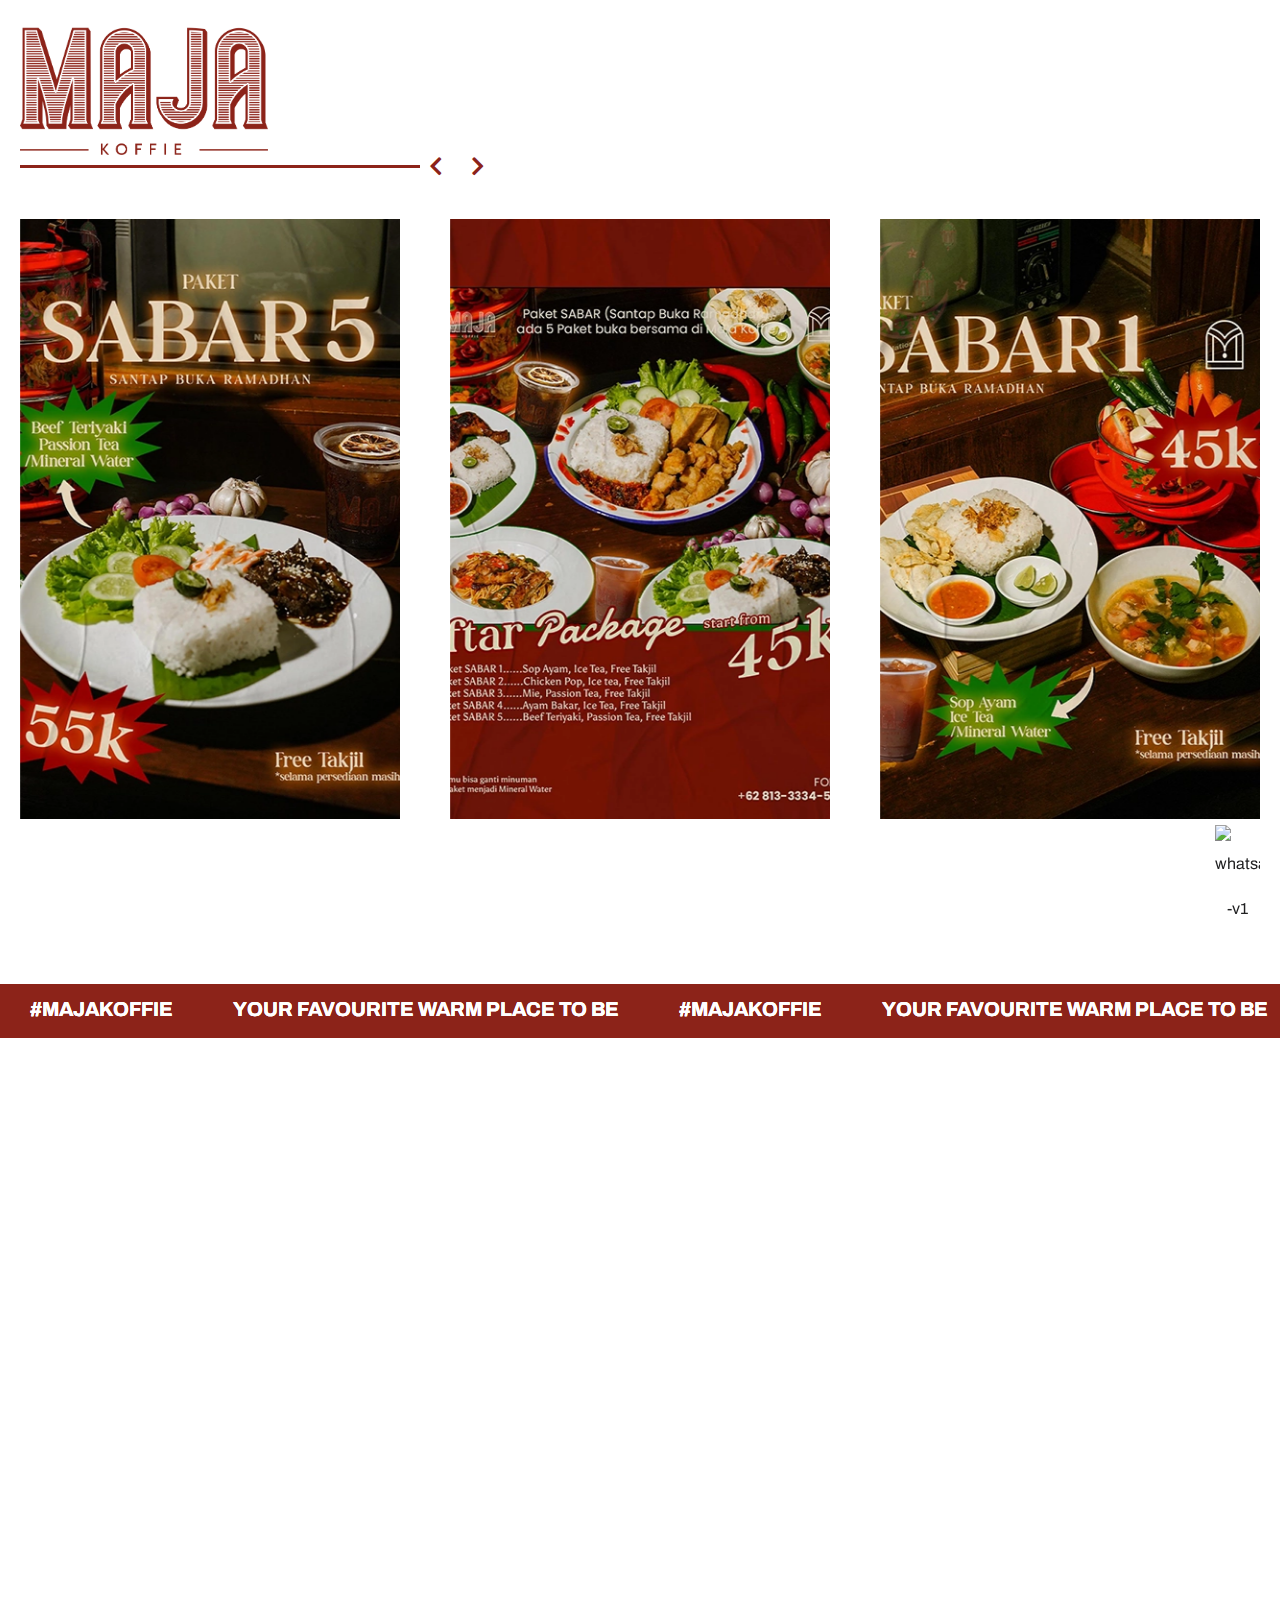
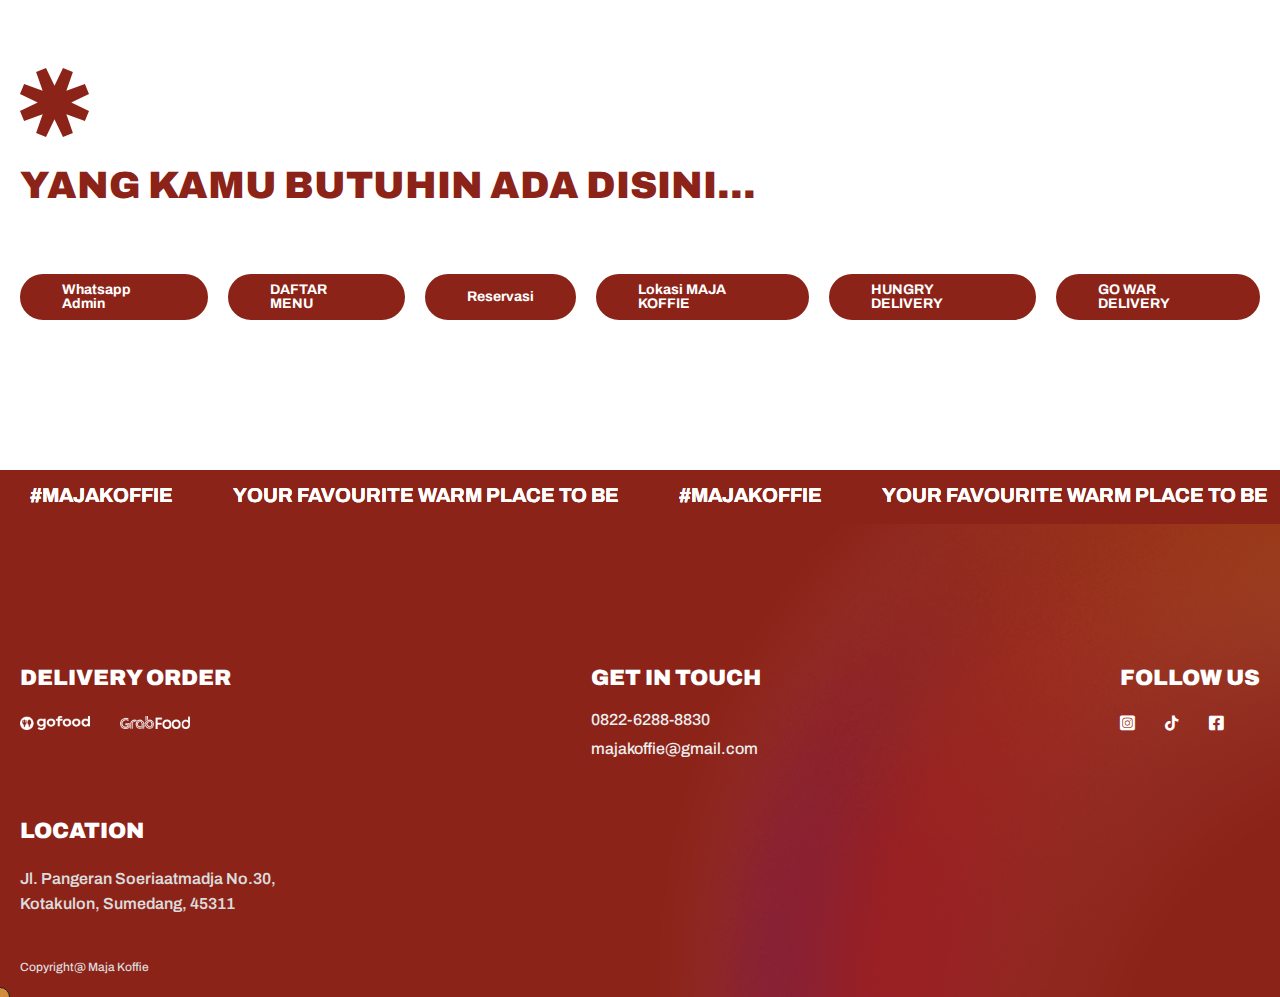
==== commit 3d927517: "Update" ====
--- a/index.html
+++ b/index.html
@@ -263,12 +263,12 @@
                             <span class="accent linebreak" style="color: #8c2319;">Yang Kamu Butuhin ada Disini...</span>
                         </h2>
                         <div class="cta_main-action">
-                            <a class="btn btn--accent btn--arrow" style="border-radius: 30px; color: #ffffff;"  target="_blank" href="https://api.whatsapp.com/send?phone=6281333345030&text=Halo%20Maja%20Koffie.%20Saya%20Mau%20Order!">Whatsapp Admin <i class="icon icon-arrow-right"></i></a>
+                            <a class="btn btn--accent btn--arrow" style="border-radius: 30px; color: #ffffff;"  target="_blank" href="https://api.whatsapp.com/send?phone=6282262888830&text=Halo%20Maja%20Koffie.%20Saya%20Mau%20Order!">Whatsapp Admin <i class="icon icon-arrow-right"></i></a>
                             <a class="btn btn--accent btn--arrow" style="border-radius: 30px; color: #ffffff;" target="_blank" href="https://drive.google.com/drive/folders/1pKeWYlJEcKHJVIb-ZXwgGNbka9PP47Pg?usp=share_link">DAFTAR MENU <i class="icon icon-arrow-right"></i></a>
-                            <a class="btn btn--accent btn--arrow" style="border-radius: 30px; color: #ffffff;"  target="_blank" href="https://api.whatsapp.com/send?phone=6281333345030&text=Halo%20Maja%20Koffie.%20Saya%20Mau%20Reservasi.">Reservasi <i class="icon icon-arrow-right"></i></a>
+                            <a class="btn btn--accent btn--arrow" style="border-radius: 30px; color: #ffffff;"  target="_blank" href="https://api.whatsapp.com/send?phone=6282262888830&text=Halo%20Maja%20Koffie.%20Saya%20Mau%20Reservasi.">Reservasi <i class="icon icon-arrow-right"></i></a>
                             <a class="btn btn--accent btn--arrow" style="border-radius: 30px; color: #ffffff;"  target="_blank" href="https://goo.gl/maps/nWCJfH3yxgHKz2n6A">Lokasi MAJA KOFFIE <i class="icon icon-arrow-right"></i></a>
                             <a class="btn btn--accent btn--arrow" style="border-radius: 30px; color: #ffffff;"  target="_blank" href="https://api.whatsapp.com/send?phone=6281221605317&text=Hallo%20Hungry%20Delivery%20Mau%20Order%20produk%20dari%20Maja%20Koffie%20yah.">HUNGRY DELIVERY <i class="icon icon-arrow-right"></i></a>
-                            <a class="btn btn--accent btn--arrow" style="border-radius: 30px; color: #ffffff;"  target="_blank" href="https://api.whatsapp.com/send?phone=6281394782882&text=Hallo%20Go%20War.%20Mau%20Order%20produk%20dari%20Maja%20Koffie%20yah.">GO WAR DELIVERY <i class="icon icon-arrow-right"></i></a>
+                            <a class="btn btn--accent btn--arrow" style="border-radius: 30px; color: #ffffff;"  target="_blank" href="https://api.whatsapp.com/send?phone=6282262888830&text=Hallo%20Go%20War.%20Mau%20Order%20produk%20dari%20Maja%20Koffie%20yah.">GO WAR DELIVERY <i class="icon icon-arrow-right"></i></a>
                         </div>
                     </div>
 
@@ -347,7 +347,7 @@
                     <div class="footer_main-block">
                         <h4 class="footer_main-block_title">Get In Touch</h4>
                         <div class="footer_main-block_content d-flex flex-column">
-                            <a class="link link--underline" href="#">0813-3334-5030</a>
+                            <a class="link link--underline" href="#">0822-6288-8830</a>
                             <a class="link link--underline" href="#">majakoffie@gmail.com</a>
                         </div>
                     </div>
@@ -384,7 +384,7 @@
         </footer>
 
         <!-- WA -->
-        <a href="https://api.whatsapp.com/send?phone=6281333345030&text=Halo%20Maja%20Koffie." class="float" target="_blank"><img src="https://img.icons8.com/pastel-glyph/50/FFFFFF/whatsapp--v2.png" alt="whatsapp--v1"/></a>
+        <a href="https://api.whatsapp.com/send?phone=6282262888830&text=Halo%20Maja%20Koffie." class="float" target="_blank"><img src="https://img.icons8.com/pastel-glyph/50/FFFFFF/whatsapp--v2.png" alt="whatsapp--v1"/></a>
         <!-- WA -->
         
         <button class="scrollTrigger" id="scrollTrigger"><i class="icon-to-top"></i></button>
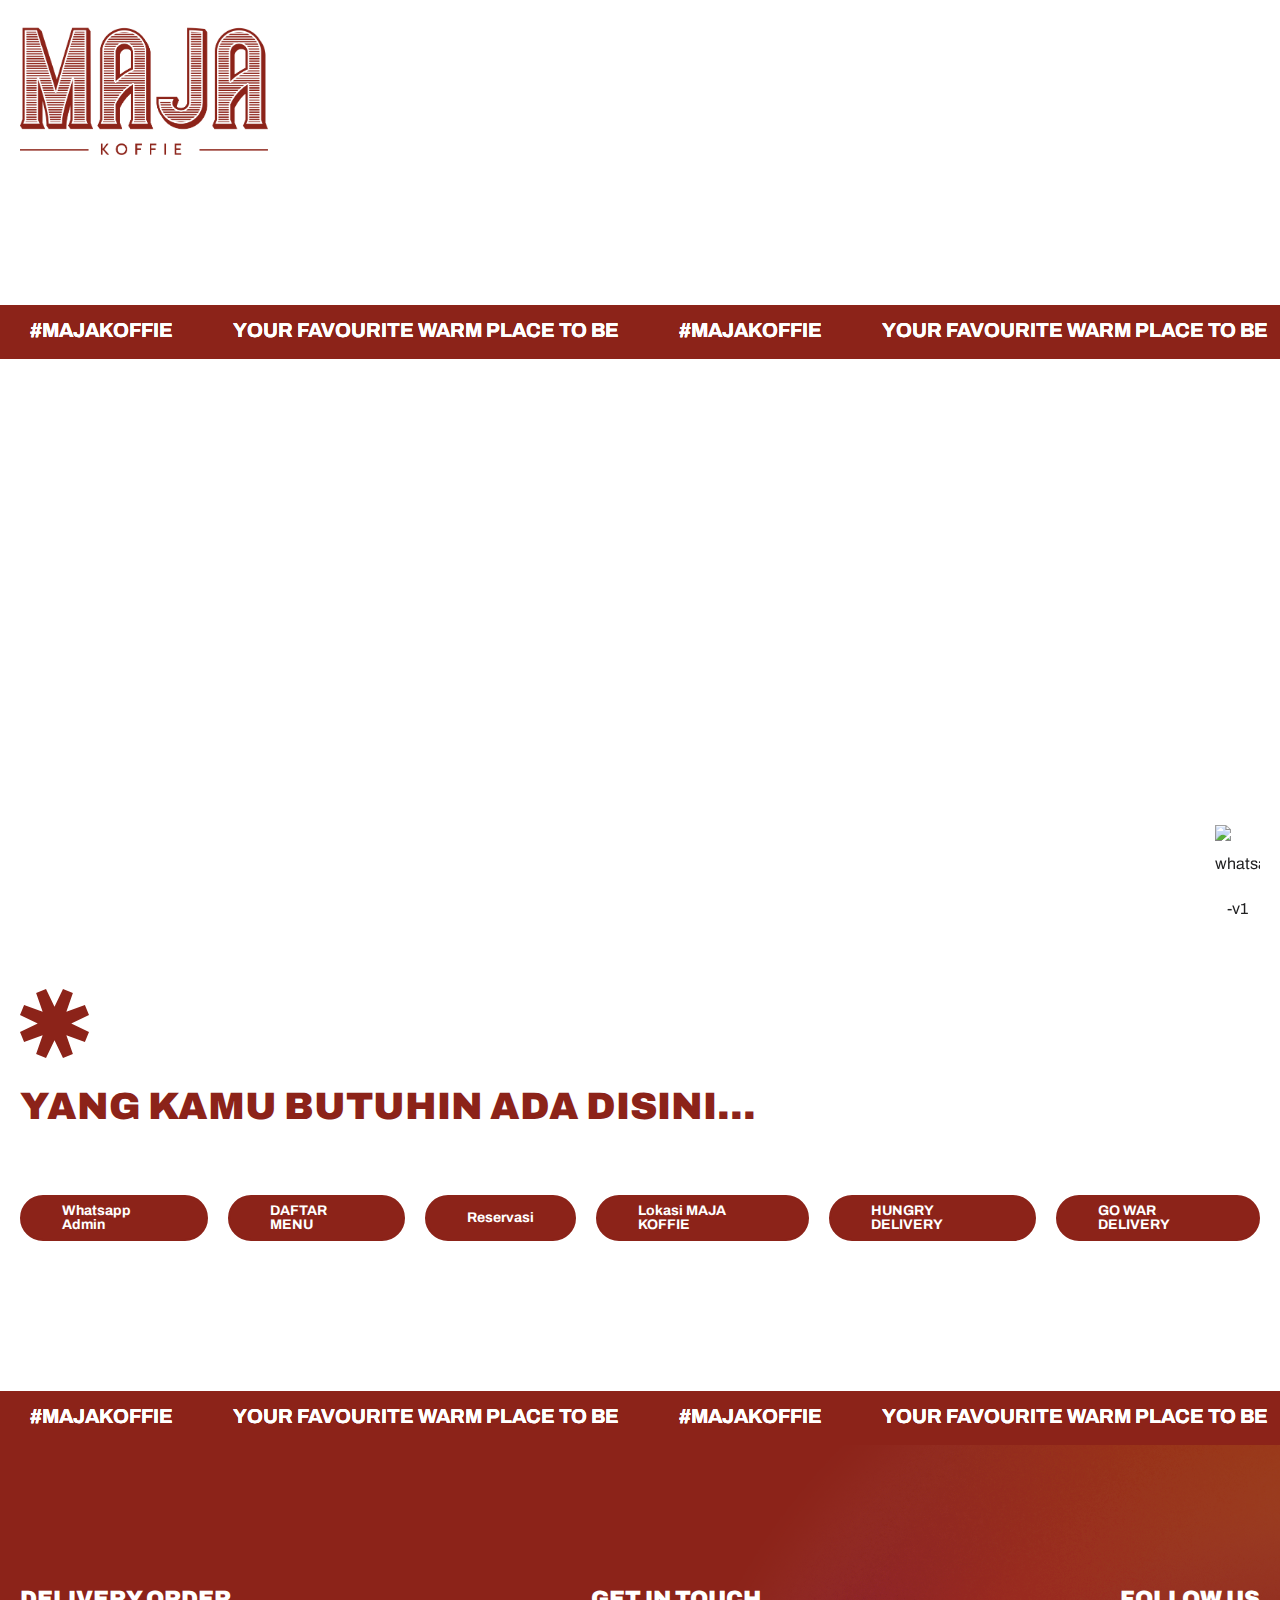
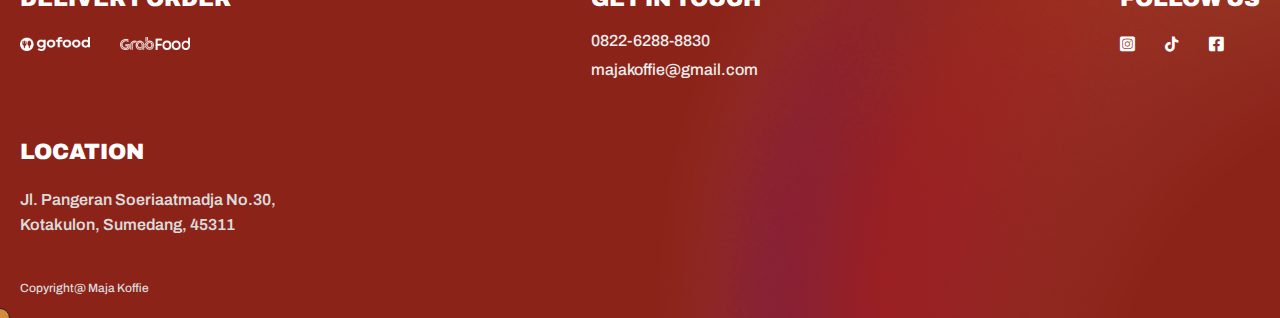
==== commit 377186f6: "Update" ====
--- a/index.html
+++ b/index.html
@@ -62,10 +62,10 @@
                 <div class="container">
                     <br>
                     <img style="width: 20%;" src="img/textredlogo.png" alt="MajaKoffie" />
-                    <div class="section_nav">
-                        <!-- <h3 class="section_nav-title" style="color: #8c2319;">
+                    <!--  <div class="section_nav">
+                        <h3 class="section_nav-title" style="color: #8c2319;">
                             Menu Favorit?
-                        </h3> -->
+                        </h3>
                         <div class="section_nav-controls" style="color: #8c2319;">
                             <span class="divider" style="background-color: #8c2319;"></span>
                             <div class="section_nav-controls_btns">
@@ -77,8 +77,8 @@
                                 </button>
                             </div>
                         </div>
-                    </div>
-                    <div class="cases_slider splide">
+                    </div> -->
+                    <!--  <div class="cases_slider splide">
                         <div class="splide__track">
                             <div class="splide__list">
                                 <div class="cases_slider-slide splide__slide">
@@ -161,7 +161,7 @@
                                 </div>
                             </div>
                         </div>
-                    </div>
+                    </div> -->
                     <!--  <div class="cases_slider splide">
                         <div class="splide__track">
                             <div class="splide__list">
